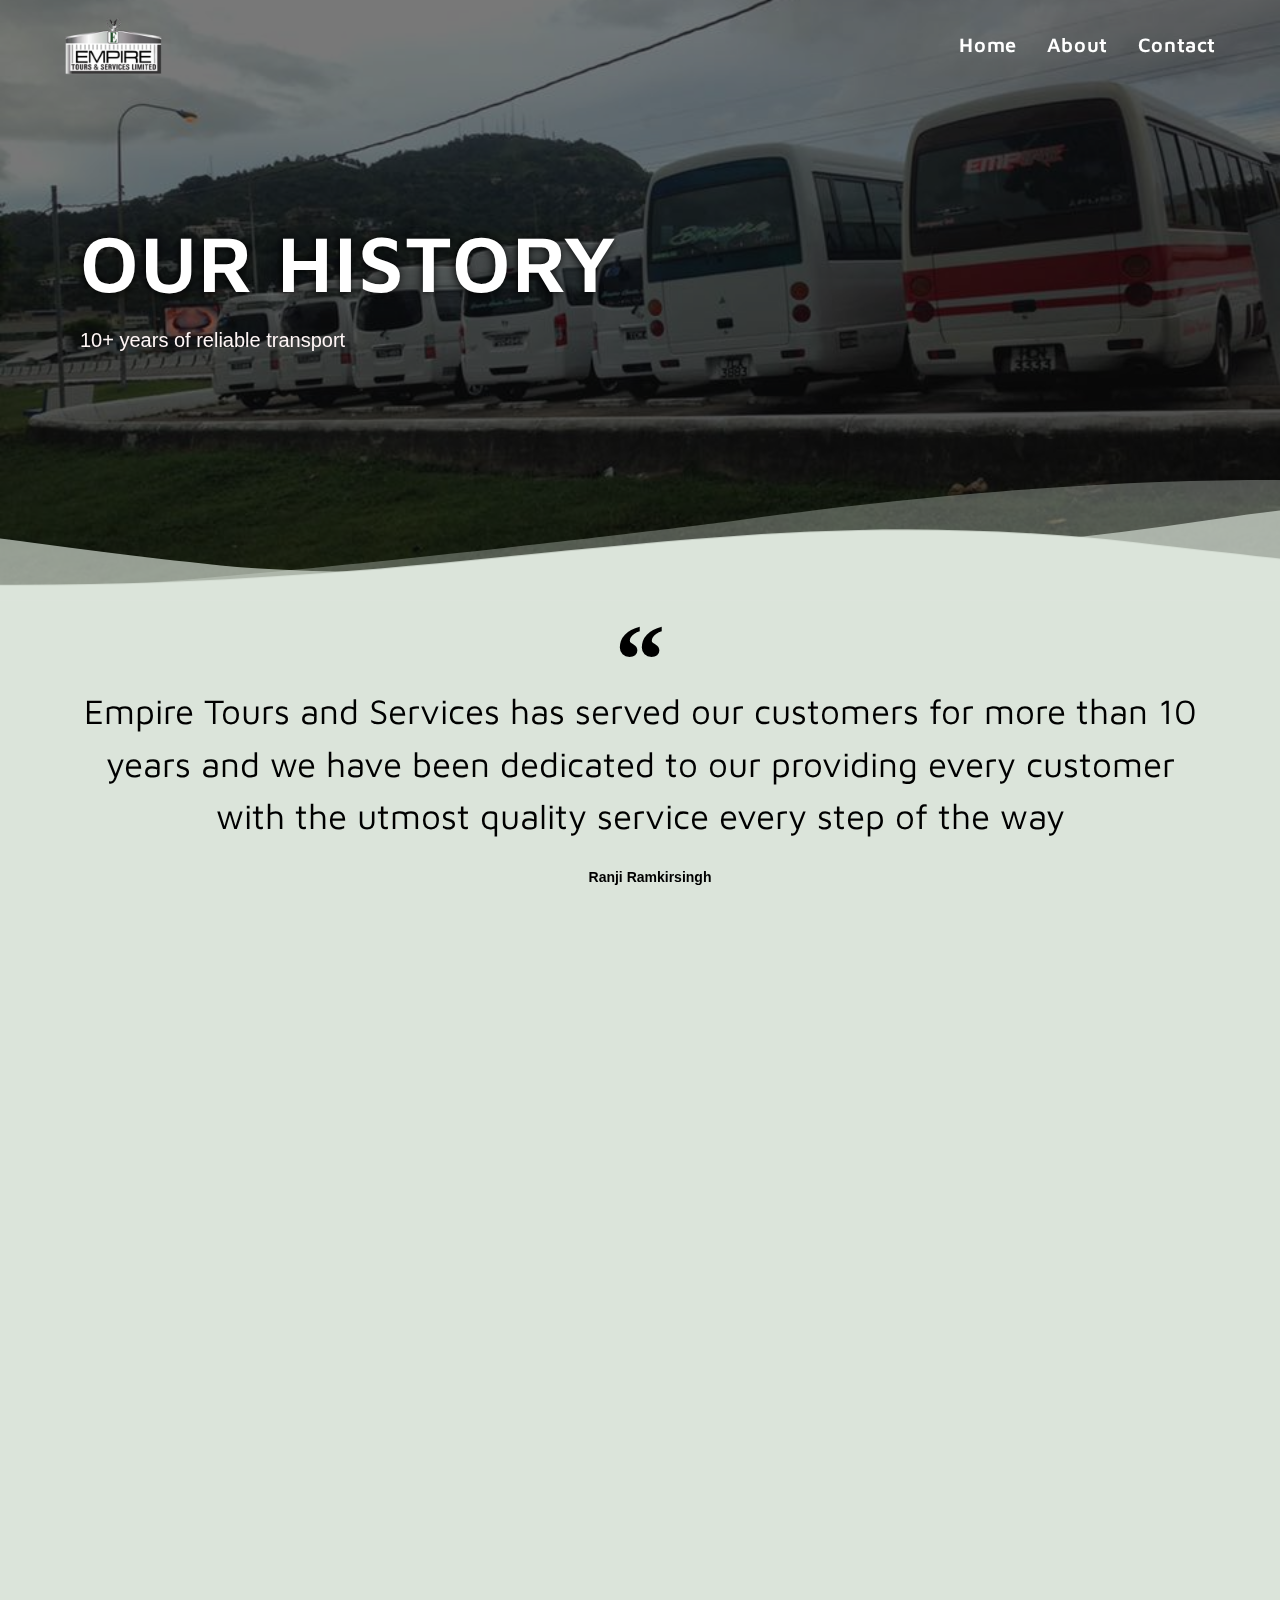
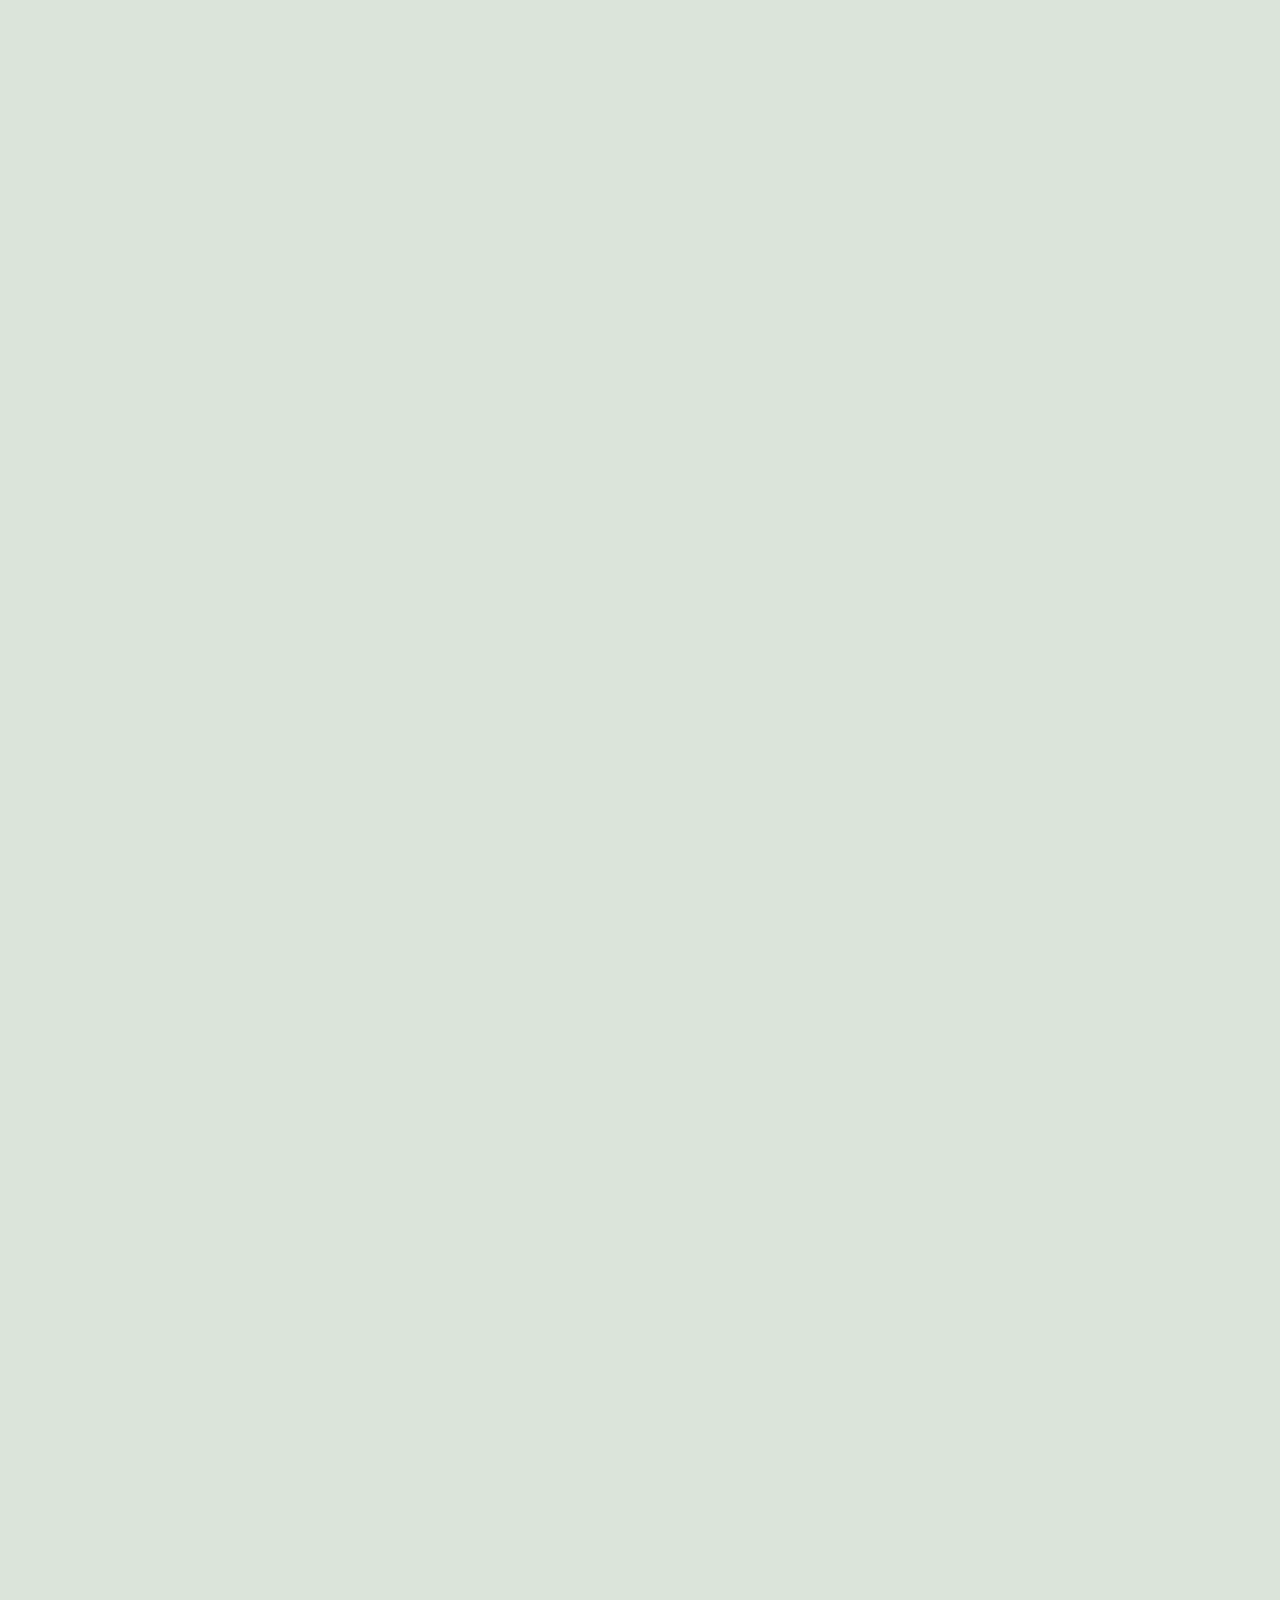
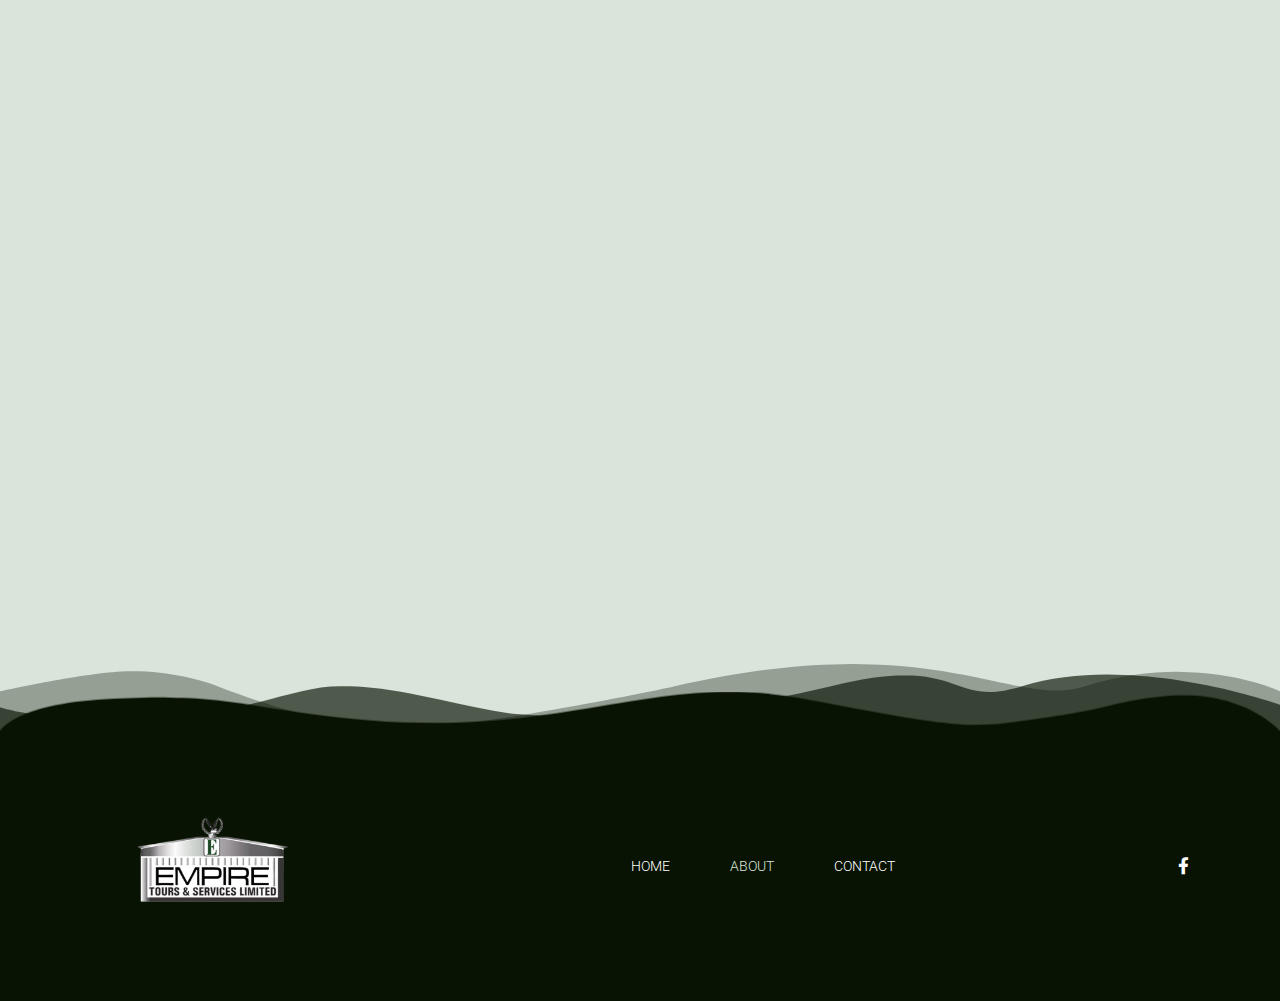
==== about.html @ 4ce079a5 "wp file upload" ====
<!DOCTYPE html> <html class="html" lang="en-US"> <head> 	<meta charset="UTF-8"> 	<link rel="profile" href="https://gmpg.org/xfn/11">  	<title>About</title> <meta name='robots' content='max-image-preview:large' /> <meta name="viewport" content="width=device-width, initial-scale=1"><link rel='dns-prefetch' href='//fonts.googleapis.com' /> <link rel='dns-prefetch' href='//s.w.org' /> <link rel="alternate" type="application/rss+xml" title=" &raquo; Feed" href="http://test.local/feed/" /> <link rel="alternate" type="application/rss+xml" title=" &raquo; Comments Feed" href="http://test.local/comments/feed/" /> <script>
window._wpemojiSettings = {"baseUrl":"https:\/\/s.w.org\/images\/core\/emoji\/13.1.0\/72x72\/","ext":".png","svgUrl":"https:\/\/s.w.org\/images\/core\/emoji\/13.1.0\/svg\/","svgExt":".svg","source":{"concatemoji":"http:\/\/test.local\/wp-includes\/js\/wp-emoji-release.min.js?ver=5.9.2"}};
/*! This file is auto-generated */
!function(e,a,t){var n,r,o,i=a.createElement("canvas"),p=i.getContext&&i.getContext("2d");function s(e,t){var a=String.fromCharCode;p.clearRect(0,0,i.width,i.height),p.fillText(a.apply(this,e),0,0);e=i.toDataURL();return p.clearRect(0,0,i.width,i.height),p.fillText(a.apply(this,t),0,0),e===i.toDataURL()}function c(e){var t=a.createElement("script");t.src=e,t.defer=t.type="text/javascript",a.getElementsByTagName("head")[0].appendChild(t)}for(o=Array("flag","emoji"),t.supports={everything:!0,everythingExceptFlag:!0},r=0;r<o.length;r++)t.supports[o[r]]=function(e){if(!p||!p.fillText)return!1;switch(p.textBaseline="top",p.font="600 32px Arial",e){case"flag":return s([127987,65039,8205,9895,65039],[127987,65039,8203,9895,65039])?!1:!s([55356,56826,55356,56819],[55356,56826,8203,55356,56819])&&!s([55356,57332,56128,56423,56128,56418,56128,56421,56128,56430,56128,56423,56128,56447],[55356,57332,8203,56128,56423,8203,56128,56418,8203,56128,56421,8203,56128,56430,8203,56128,56423,8203,56128,56447]);case"emoji":return!s([10084,65039,8205,55357,56613],[10084,65039,8203,55357,56613])}return!1}(o[r]),t.supports.everything=t.supports.everything&&t.supports[o[r]],"flag"!==o[r]&&(t.supports.everythingExceptFlag=t.supports.everythingExceptFlag&&t.supports[o[r]]);t.supports.everythingExceptFlag=t.supports.everythingExceptFlag&&!t.supports.flag,t.DOMReady=!1,t.readyCallback=function(){t.DOMReady=!0},t.supports.everything||(n=function(){t.readyCallback()},a.addEventListener?(a.addEventListener("DOMContentLoaded",n,!1),e.addEventListener("load",n,!1)):(e.attachEvent("onload",n),a.attachEvent("onreadystatechange",function(){"complete"===a.readyState&&t.readyCallback()})),(n=t.source||{}).concatemoji?c(n.concatemoji):n.wpemoji&&n.twemoji&&(c(n.twemoji),c(n.wpemoji)))}(window,document,window._wpemojiSettings);
</script> <style> img.wp-smiley, img.emoji { 	display: inline !important; 	border: none !important; 	box-shadow: none !important; 	height: 1em !important; 	width: 1em !important; 	margin: 0 0.07em !important; 	vertical-align: -0.1em !important; 	background: none !important; 	padding: 0 !important; } </style> 	<link rel='stylesheet' id='wp-block-library-css'  href='./css/dist-block-library-style.min.css' media='all' /> <style id='wp-block-library-theme-inline-css'> .wp-block-audio figcaption{color:#555;font-size:13px;text-align:center}.is-dark-theme .wp-block-audio figcaption{color:hsla(0,0%,100%,.65)}.wp-block-code>code{font-family:Menlo,Consolas,monaco,monospace;color:#1e1e1e;padding:.8em 1em;border:1px solid #ddd;border-radius:4px}.wp-block-embed figcaption{color:#555;font-size:13px;text-align:center}.is-dark-theme .wp-block-embed figcaption{color:hsla(0,0%,100%,.65)}.blocks-gallery-caption{color:#555;font-size:13px;text-align:center}.is-dark-theme .blocks-gallery-caption{color:hsla(0,0%,100%,.65)}.wp-block-image figcaption{color:#555;font-size:13px;text-align:center}.is-dark-theme .wp-block-image figcaption{color:hsla(0,0%,100%,.65)}.wp-block-pullquote{border-top:4px solid;border-bottom:4px solid;margin-bottom:1.75em;color:currentColor}.wp-block-pullquote__citation,.wp-block-pullquote cite,.wp-block-pullquote footer{color:currentColor;text-transform:uppercase;font-size:.8125em;font-style:normal}.wp-block-quote{border-left:.25em solid;margin:0 0 1.75em;padding-left:1em}.wp-block-quote cite,.wp-block-quote footer{color:currentColor;font-size:.8125em;position:relative;font-style:normal}.wp-block-quote.has-text-align-right{border-left:none;border-right:.25em solid;padding-left:0;padding-right:1em}.wp-block-quote.has-text-align-center{border:none;padding-left:0}.wp-block-quote.is-large,.wp-block-quote.is-style-large,.wp-block-quote.is-style-plain{border:none}.wp-block-search .wp-block-search__label{font-weight:700}.wp-block-group:where(.has-background){padding:1.25em 2.375em}.wp-block-separator{border:none;border-bottom:2px solid;margin-left:auto;margin-right:auto;opacity:.4}.wp-block-separator:not(.is-style-wide):not(.is-style-dots){width:100px}.wp-block-separator.has-background:not(.is-style-dots){border-bottom:none;height:1px}.wp-block-separator.has-background:not(.is-style-wide):not(.is-style-dots){height:2px}.wp-block-table thead{border-bottom:3px solid}.wp-block-table tfoot{border-top:3px solid}.wp-block-table td,.wp-block-table th{padding:.5em;border:1px solid;word-break:normal}.wp-block-table figcaption{color:#555;font-size:13px;text-align:center}.is-dark-theme .wp-block-table figcaption{color:hsla(0,0%,100%,.65)}.wp-block-video figcaption{color:#555;font-size:13px;text-align:center}.is-dark-theme .wp-block-video figcaption{color:hsla(0,0%,100%,.65)}.wp-block-template-part.has-background{padding:1.25em 2.375em;margin-top:0;margin-bottom:0} </style> <style id='global-styles-inline-css'> body{--wp--preset--color--black: #000000;--wp--preset--color--cyan-bluish-gray: #abb8c3;--wp--preset--color--white: #ffffff;--wp--preset--color--pale-pink: #f78da7;--wp--preset--color--vivid-red: #cf2e2e;--wp--preset--color--luminous-vivid-orange: #ff6900;--wp--preset--color--luminous-vivid-amber: #fcb900;--wp--preset--color--light-green-cyan: #7bdcb5;--wp--preset--color--vivid-green-cyan: #00d084;--wp--preset--color--pale-cyan-blue: #8ed1fc;--wp--preset--color--vivid-cyan-blue: #0693e3;--wp--preset--color--vivid-purple: #9b51e0;--wp--preset--gradient--vivid-cyan-blue-to-vivid-purple: linear-gradient(135deg,rgba(6,147,227,1) 0%,rgb(155,81,224) 100%);--wp--preset--gradient--light-green-cyan-to-vivid-green-cyan: linear-gradient(135deg,rgb(122,220,180) 0%,rgb(0,208,130) 100%);--wp--preset--gradient--luminous-vivid-amber-to-luminous-vivid-orange: linear-gradient(135deg,rgba(252,185,0,1) 0%,rgba(255,105,0,1) 100%);--wp--preset--gradient--luminous-vivid-orange-to-vivid-red: linear-gradient(135deg,rgba(255,105,0,1) 0%,rgb(207,46,46) 100%);--wp--preset--gradient--very-light-gray-to-cyan-bluish-gray: linear-gradient(135deg,rgb(238,238,238) 0%,rgb(169,184,195) 100%);--wp--preset--gradient--cool-to-warm-spectrum: linear-gradient(135deg,rgb(74,234,220) 0%,rgb(151,120,209) 20%,rgb(207,42,186) 40%,rgb(238,44,130) 60%,rgb(251,105,98) 80%,rgb(254,248,76) 100%);--wp--preset--gradient--blush-light-purple: linear-gradient(135deg,rgb(255,206,236) 0%,rgb(152,150,240) 100%);--wp--preset--gradient--blush-bordeaux: linear-gradient(135deg,rgb(254,205,165) 0%,rgb(254,45,45) 50%,rgb(107,0,62) 100%);--wp--preset--gradient--luminous-dusk: linear-gradient(135deg,rgb(255,203,112) 0%,rgb(199,81,192) 50%,rgb(65,88,208) 100%);--wp--preset--gradient--pale-ocean: linear-gradient(135deg,rgb(255,245,203) 0%,rgb(182,227,212) 50%,rgb(51,167,181) 100%);--wp--preset--gradient--electric-grass: linear-gradient(135deg,rgb(202,248,128) 0%,rgb(113,206,126) 100%);--wp--preset--gradient--midnight: linear-gradient(135deg,rgb(2,3,129) 0%,rgb(40,116,252) 100%);--wp--preset--duotone--dark-grayscale: url('#wp-duotone-dark-grayscale');--wp--preset--duotone--grayscale: url('#wp-duotone-grayscale');--wp--preset--duotone--purple-yellow: url('#wp-duotone-purple-yellow');--wp--preset--duotone--blue-red: url('#wp-duotone-blue-red');--wp--preset--duotone--midnight: url('#wp-duotone-midnight');--wp--preset--duotone--magenta-yellow: url('#wp-duotone-magenta-yellow');--wp--preset--duotone--purple-green: url('#wp-duotone-purple-green');--wp--preset--duotone--blue-orange: url('#wp-duotone-blue-orange');--wp--preset--font-size--small: 13px;--wp--preset--font-size--medium: 20px;--wp--preset--font-size--large: 36px;--wp--preset--font-size--x-large: 42px;}.has-black-color{color: var(--wp--preset--color--black) !important;}.has-cyan-bluish-gray-color{color: var(--wp--preset--color--cyan-bluish-gray) !important;}.has-white-color{color: var(--wp--preset--color--white) !important;}.has-pale-pink-color{color: var(--wp--preset--color--pale-pink) !important;}.has-vivid-red-color{color: var(--wp--preset--color--vivid-red) !important;}.has-luminous-vivid-orange-color{color: var(--wp--preset--color--luminous-vivid-orange) !important;}.has-luminous-vivid-amber-color{color: var(--wp--preset--color--luminous-vivid-amber) !important;}.has-light-green-cyan-color{color: var(--wp--preset--color--light-green-cyan) !important;}.has-vivid-green-cyan-color{color: var(--wp--preset--color--vivid-green-cyan) !important;}.has-pale-cyan-blue-color{color: var(--wp--preset--color--pale-cyan-blue) !important;}.has-vivid-cyan-blue-color{color: var(--wp--preset--color--vivid-cyan-blue) !important;}.has-vivid-purple-color{color: var(--wp--preset--color--vivid-purple) !important;}.has-black-background-color{background-color: var(--wp--preset--color--black) !important;}.has-cyan-bluish-gray-background-color{background-color: var(--wp--preset--color--cyan-bluish-gray) !important;}.has-white-background-color{background-color: var(--wp--preset--color--white) !important;}.has-pale-pink-background-color{background-color: var(--wp--preset--color--pale-pink) !important;}.has-vivid-red-background-color{background-color: var(--wp--preset--color--vivid-red) !important;}.has-luminous-vivid-orange-background-color{background-color: var(--wp--preset--color--luminous-vivid-orange) !important;}.has-luminous-vivid-amber-background-color{background-color: var(--wp--preset--color--luminous-vivid-amber) !important;}.has-light-green-cyan-background-color{background-color: var(--wp--preset--color--light-green-cyan) !important;}.has-vivid-green-cyan-background-color{background-color: var(--wp--preset--color--vivid-green-cyan) !important;}.has-pale-cyan-blue-background-color{background-color: var(--wp--preset--color--pale-cyan-blue) !important;}.has-vivid-cyan-blue-background-color{background-color: var(--wp--preset--color--vivid-cyan-blue) !important;}.has-vivid-purple-background-color{background-color: var(--wp--preset--color--vivid-purple) !important;}.has-black-border-color{border-color: var(--wp--preset--color--black) !important;}.has-cyan-bluish-gray-border-color{border-color: var(--wp--preset--color--cyan-bluish-gray) !important;}.has-white-border-color{border-color: var(--wp--preset--color--white) !important;}.has-pale-pink-border-color{border-color: var(--wp--preset--color--pale-pink) !important;}.has-vivid-red-border-color{border-color: var(--wp--preset--color--vivid-red) !important;}.has-luminous-vivid-orange-border-color{border-color: var(--wp--preset--color--luminous-vivid-orange) !important;}.has-luminous-vivid-amber-border-color{border-color: var(--wp--preset--color--luminous-vivid-amber) !important;}.has-light-green-cyan-border-color{border-color: var(--wp--preset--color--light-green-cyan) !important;}.has-vivid-green-cyan-border-color{border-color: var(--wp--preset--color--vivid-green-cyan) !important;}.has-pale-cyan-blue-border-color{border-color: var(--wp--preset--color--pale-cyan-blue) !important;}.has-vivid-cyan-blue-border-color{border-color: var(--wp--preset--color--vivid-cyan-blue) !important;}.has-vivid-purple-border-color{border-color: var(--wp--preset--color--vivid-purple) !important;}.has-vivid-cyan-blue-to-vivid-purple-gradient-background{background: var(--wp--preset--gradient--vivid-cyan-blue-to-vivid-purple) !important;}.has-light-green-cyan-to-vivid-green-cyan-gradient-background{background: var(--wp--preset--gradient--light-green-cyan-to-vivid-green-cyan) !important;}.has-luminous-vivid-amber-to-luminous-vivid-orange-gradient-background{background: var(--wp--preset--gradient--luminous-vivid-amber-to-luminous-vivid-orange) !important;}.has-luminous-vivid-orange-to-vivid-red-gradient-background{background: var(--wp--preset--gradient--luminous-vivid-orange-to-vivid-red) !important;}.has-very-light-gray-to-cyan-bluish-gray-gradient-background{background: var(--wp--preset--gradient--very-light-gray-to-cyan-bluish-gray) !important;}.has-cool-to-warm-spectrum-gradient-background{background: var(--wp--preset--gradient--cool-to-warm-spectrum) !important;}.has-blush-light-purple-gradient-background{background: var(--wp--preset--gradient--blush-light-purple) !important;}.has-blush-bordeaux-gradient-background{background: var(--wp--preset--gradient--blush-bordeaux) !important;}.has-luminous-dusk-gradient-background{background: var(--wp--preset--gradient--luminous-dusk) !important;}.has-pale-ocean-gradient-background{background: var(--wp--preset--gradient--pale-ocean) !important;}.has-electric-grass-gradient-background{background: var(--wp--preset--gradient--electric-grass) !important;}.has-midnight-gradient-background{background: var(--wp--preset--gradient--midnight) !important;}.has-small-font-size{font-size: var(--wp--preset--font-size--small) !important;}.has-medium-font-size{font-size: var(--wp--preset--font-size--medium) !important;}.has-large-font-size{font-size: var(--wp--preset--font-size--large) !important;}.has-x-large-font-size{font-size: var(--wp--preset--font-size--x-large) !important;} </style> <link rel='stylesheet' id='font-awesome-css'  href='./css/oceanwp-assets-fonts-fontawesome-css-all.min.css' media='all' /> <link rel='stylesheet' id='simple-line-icons-css'  href='./css/oceanwp-assets-css-third-simple-line-icons.min.css' media='all' /> <link rel='stylesheet' id='oceanwp-style-css'  href='./css/oceanwp-assets-css-style.min.css' media='all' /> <link rel='stylesheet' id='oceanwp-hamburgers-css'  href='./css/oceanwp-assets-css-third-hamburgers-hamburgers.min.css' media='all' /> <link rel='stylesheet' id='oceanwp-collapse-css'  href='./css/oceanwp-assets-css-third-hamburgers-types-collapse.css' media='all' /> <link rel='stylesheet' id='oceanwp-google-font-maven-pro-css'  href='//fonts.googleapis.com/css?family=Maven+Pro%3A100%2C200%2C300%2C400%2C500%2C600%2C700%2C800%2C900%2C100i%2C200i%2C300i%2C400i%2C500i%2C600i%2C700i%2C800i%2C900i&#038;subset=latin&#038;display=swap&#038;ver=5.9.2' media='all' /> <link rel='stylesheet' id='elementor-icons-css'  href='./css/elementor-assets-lib-eicons-css-elementor-icons.min.css' media='all' /> <link rel='stylesheet' id='elementor-animations-css'  href='./css/elementor-assets-lib-animations-animations.min.css' media='all' /> <link rel='stylesheet' id='elementor-frontend-legacy-css'  href='./css/elementor-assets-css-frontend-legacy.min.css' media='all' /> <link rel='stylesheet' id='elementor-frontend-css'  href='./css/elementor-assets-css-frontend.min.css' media='all' /> <link rel='stylesheet' id='elementor-post-9-css'  href='./css/elementor-css-post-9.css' media='all' /> <link rel='stylesheet' id='elementor-pro-css'  href='./css/elementor-pro-assets-css-frontend.min.css' media='all' /> <link rel='stylesheet' id='elementor-global-css'  href='./css/elementor-css-global.css' media='all' /> <link rel='stylesheet' id='elementor-post-67-css'  href='./css/elementor-css-post-67.css' media='all' /> <link rel='stylesheet' id='google-fonts-1-css'  href='https://fonts.googleapis.com/css?family=Roboto%3A100%2C100italic%2C200%2C200italic%2C300%2C300italic%2C400%2C400italic%2C500%2C500italic%2C600%2C600italic%2C700%2C700italic%2C800%2C800italic%2C900%2C900italic%7CRoboto+Slab%3A100%2C100italic%2C200%2C200italic%2C300%2C300italic%2C400%2C400italic%2C500%2C500italic%2C600%2C600italic%2C700%2C700italic%2C800%2C800italic%2C900%2C900italic%7CMaven+Pro%3A100%2C100italic%2C200%2C200italic%2C300%2C300italic%2C400%2C400italic%2C500%2C500italic%2C600%2C600italic%2C700%2C700italic%2C800%2C800italic%2C900%2C900italic&#038;ver=5.9.2' media='all' /> <link rel='stylesheet' id='elementor-icons-shared-0-css'  href='./css/elementor-assets-lib-font-awesome-css-fontawesome.min.css' media='all' /> <link rel='stylesheet' id='elementor-icons-fa-brands-css'  href='./css/elementor-assets-lib-font-awesome-css-brands.min.css' media='all' />         <script>
            /* <![CDATA[ */
            var rcewpp = {
                "ajax_url":"http://test.local/wp-admin/admin-ajax.php",
                "nonce": "a5339bad64",
                "home_url": "index.html",
                "settings_icon": 'http://test.local/wp-content/plugins/export-wp-page-to-static-html/admin/images/settings.png',
                "settings_hover_icon": 'http://test.local/wp-content/plugins/export-wp-page-to-static-html/admin/images/settings_hover.png'
            };
            /* ]]\> */
        </script>         <script src='./js/jquery-jquery.min.js' id='jquery-core-js'></script> <script src='./js/jquery-jquery-migrate.min.js' id='jquery-migrate-js'></script> <link rel="https://api.w.org/" href="http://test.local/wp-json/" /><link rel="alternate" type="application/json" href="http://test.local/wp-json/wp/v2/pages/67" /><link rel="EditURI" type="application/rsd+xml" title="RSD" href="http://test.local/xmlrpc.php?rsd" /> <link rel="wlwmanifest" type="application/wlwmanifest+xml" href="http://test.local/wp-includes/wlwmanifest.xml" />  <meta name="generator" content="WordPress 5.9.2" /> <link rel="canonical" href="http://test.local/about/" /> <link rel='shortlink' href='http://test.local/?p=67' /> <link rel="alternate" type="application/json+oembed" href="http://test.local/wp-json/oembed/1.0/embed?url=http%3A%2F%2Ftest.local%2Fabout%2F" /> <link rel="alternate" type="text/xml+oembed" href="http://test.local/wp-json/oembed/1.0/embed?url=http%3A%2F%2Ftest.local%2Fabout%2F&#038;format=xml" /> <!-- OceanWP CSS --> <style type="text/css"> /* Header CSS */#site-logo #site-logo-inner,.oceanwp-social-menu .social-menu-inner,#site-header.full_screen-header .menu-bar-inner,.after-header-content .after-header-content-inner{height:90px}#site-navigation-wrap .dropdown-menu >li >a,.oceanwp-mobile-menu-icon a,.mobile-menu-close,.after-header-content-inner >a{line-height:90px}#site-header.has-header-media .overlay-header-media{background-color:rgba(0,0,0,0.5)}#site-logo #site-logo-inner a img,#site-header.center-header #site-navigation-wrap .middle-site-logo a img{max-width:100px}#site-header #site-logo #site-logo-inner a img,#site-header.center-header #site-navigation-wrap .middle-site-logo a img{max-height:100px}.effect-one #site-navigation-wrap .dropdown-menu >li >a.menu-link >span:after,.effect-three #site-navigation-wrap .dropdown-menu >li >a.menu-link >span:after,.effect-five #site-navigation-wrap .dropdown-menu >li >a.menu-link >span:before,.effect-five #site-navigation-wrap .dropdown-menu >li >a.menu-link >span:after,.effect-nine #site-navigation-wrap .dropdown-menu >li >a.menu-link >span:before,.effect-nine #site-navigation-wrap .dropdown-menu >li >a.menu-link >span:after{background-color:#003d09}.effect-four #site-navigation-wrap .dropdown-menu >li >a.menu-link >span:before,.effect-four #site-navigation-wrap .dropdown-menu >li >a.menu-link >span:after,.effect-seven #site-navigation-wrap .dropdown-menu >li >a.menu-link:hover >span:after,.effect-seven #site-navigation-wrap .dropdown-menu >li.sfHover >a.menu-link >span:after{color:#003d09}.effect-seven #site-navigation-wrap .dropdown-menu >li >a.menu-link:hover >span:after,.effect-seven #site-navigation-wrap .dropdown-menu >li.sfHover >a.menu-link >span:after{text-shadow:10px 0 #003d09,-10px 0 #003d09}#site-navigation-wrap .dropdown-menu >li >a,.oceanwp-mobile-menu-icon a,#searchform-header-replace-close{color:#ffffff}#site-navigation-wrap .dropdown-menu >li >a .owp-icon use,.oceanwp-mobile-menu-icon a .owp-icon use,#searchform-header-replace-close .owp-icon use{stroke:#ffffff}#site-navigation-wrap .dropdown-menu >li >a:hover,.oceanwp-mobile-menu-icon a:hover,#searchform-header-replace-close:hover{color:#bcbcbc}#site-navigation-wrap .dropdown-menu >li >a:hover .owp-icon use,.oceanwp-mobile-menu-icon a:hover .owp-icon use,#searchform-header-replace-close:hover .owp-icon use{stroke:#bcbcbc}#site-navigation-wrap .dropdown-menu >.current-menu-item >a,#site-navigation-wrap .dropdown-menu >.current-menu-ancestor >a,#site-navigation-wrap .dropdown-menu >.current-menu-item >a:hover,#site-navigation-wrap .dropdown-menu >.current-menu-ancestor >a:hover{color:#ffffff}.mobile-menu .hamburger-inner,.mobile-menu .hamburger-inner::before,.mobile-menu .hamburger-inner::after{background-color:#ffffff}#sidr li,#sidr ul,#mobile-dropdown ul li,#mobile-dropdown ul li ul{border-color:#ffffff}/* Typography CSS */#site-navigation-wrap .dropdown-menu >li >a,#site-header.full_screen-header .fs-dropdown-menu >li >a,#site-header.top-header #site-navigation-wrap .dropdown-menu >li >a,#site-header.center-header #site-navigation-wrap .dropdown-menu >li >a,#site-header.medium-header #site-navigation-wrap .dropdown-menu >li >a,.oceanwp-mobile-menu-icon a{font-family:Maven Pro;font-weight:600;font-size:20px} </style></head>  <body class="page-template-default page page-id-67 wp-custom-logo wp-embed-responsive oceanwp-theme dropdown-mobile has-transparent-header no-header-border default-breakpoint has-sidebar content-right-sidebar page-header-disabled has-breadcrumbs elementor-default elementor-template-full-width elementor-kit-9 elementor-page elementor-page-67" itemscope="itemscope" itemtype="https://schema.org/WebPage">  	<svg xmlns="http://www.w3.org/2000/svg" viewbox="0 0 0 0" width="0" height="0" focusable="false" role="none" style="visibility: hidden; position: absolute; left: -9999px; overflow: hidden;" ><defs><filter id="wp-duotone-dark-grayscale"><fecolormatrix color-interpolation-filters="sRGB" type="matrix" values=" .299 .587 .114 0 0 .299 .587 .114 0 0 .299 .587 .114 0 0 .299 .587 .114 0 0 " /><fecomponenttransfer color-interpolation-filters="sRGB" ><fefuncr type="table" tablevalues="0 0.49803921568627" /><fefuncg type="table" tablevalues="0 0.49803921568627" /><fefuncb type="table" tablevalues="0 0.49803921568627" /><fefunca type="table" tablevalues="1 1" /></fecomponenttransfer><fecomposite in2="SourceGraphic" operator="in" /></filter></defs></svg><svg xmlns="http://www.w3.org/2000/svg" viewbox="0 0 0 0" width="0" height="0" focusable="false" role="none" style="visibility: hidden; position: absolute; left: -9999px; overflow: hidden;" ><defs><filter id="wp-duotone-grayscale"><fecolormatrix color-interpolation-filters="sRGB" type="matrix" values=" .299 .587 .114 0 0 .299 .587 .114 0 0 .299 .587 .114 0 0 .299 .587 .114 0 0 " /><fecomponenttransfer color-interpolation-filters="sRGB" ><fefuncr type="table" tablevalues="0 1" /><fefuncg type="table" tablevalues="0 1" /><fefuncb type="table" tablevalues="0 1" /><fefunca type="table" tablevalues="1 1" /></fecomponenttransfer><fecomposite in2="SourceGraphic" operator="in" /></filter></defs></svg><svg xmlns="http://www.w3.org/2000/svg" viewbox="0 0 0 0" width="0" height="0" focusable="false" role="none" style="visibility: hidden; position: absolute; left: -9999px; overflow: hidden;" ><defs><filter id="wp-duotone-purple-yellow"><fecolormatrix color-interpolation-filters="sRGB" type="matrix" values=" .299 .587 .114 0 0 .299 .587 .114 0 0 .299 .587 .114 0 0 .299 .587 .114 0 0 " /><fecomponenttransfer color-interpolation-filters="sRGB" ><fefuncr type="table" tablevalues="0.54901960784314 0.98823529411765" /><fefuncg type="table" tablevalues="0 1" /><fefuncb type="table" tablevalues="0.71764705882353 0.25490196078431" /><fefunca type="table" tablevalues="1 1" /></fecomponenttransfer><fecomposite in2="SourceGraphic" operator="in" /></filter></defs></svg><svg xmlns="http://www.w3.org/2000/svg" viewbox="0 0 0 0" width="0" height="0" focusable="false" role="none" style="visibility: hidden; position: absolute; left: -9999px; overflow: hidden;" ><defs><filter id="wp-duotone-blue-red"><fecolormatrix color-interpolation-filters="sRGB" type="matrix" values=" .299 .587 .114 0 0 .299 .587 .114 0 0 .299 .587 .114 0 0 .299 .587 .114 0 0 " /><fecomponenttransfer color-interpolation-filters="sRGB" ><fefuncr type="table" tablevalues="0 1" /><fefuncg type="table" tablevalues="0 0.27843137254902" /><fefuncb type="table" tablevalues="0.5921568627451 0.27843137254902" /><fefunca type="table" tablevalues="1 1" /></fecomponenttransfer><fecomposite in2="SourceGraphic" operator="in" /></filter></defs></svg><svg xmlns="http://www.w3.org/2000/svg" viewbox="0 0 0 0" width="0" height="0" focusable="false" role="none" style="visibility: hidden; position: absolute; left: -9999px; overflow: hidden;" ><defs><filter id="wp-duotone-midnight"><fecolormatrix color-interpolation-filters="sRGB" type="matrix" values=" .299 .587 .114 0 0 .299 .587 .114 0 0 .299 .587 .114 0 0 .299 .587 .114 0 0 " /><fecomponenttransfer color-interpolation-filters="sRGB" ><fefuncr type="table" tablevalues="0 0" /><fefuncg type="table" tablevalues="0 0.64705882352941" /><fefuncb type="table" tablevalues="0 1" /><fefunca type="table" tablevalues="1 1" /></fecomponenttransfer><fecomposite in2="SourceGraphic" operator="in" /></filter></defs></svg><svg xmlns="http://www.w3.org/2000/svg" viewbox="0 0 0 0" width="0" height="0" focusable="false" role="none" style="visibility: hidden; position: absolute; left: -9999px; overflow: hidden;" ><defs><filter id="wp-duotone-magenta-yellow"><fecolormatrix color-interpolation-filters="sRGB" type="matrix" values=" .299 .587 .114 0 0 .299 .587 .114 0 0 .299 .587 .114 0 0 .299 .587 .114 0 0 " /><fecomponenttransfer color-interpolation-filters="sRGB" ><fefuncr type="table" tablevalues="0.78039215686275 1" /><fefuncg type="table" tablevalues="0 0.94901960784314" /><fefuncb type="table" tablevalues="0.35294117647059 0.47058823529412" /><fefunca type="table" tablevalues="1 1" /></fecomponenttransfer><fecomposite in2="SourceGraphic" operator="in" /></filter></defs></svg><svg xmlns="http://www.w3.org/2000/svg" viewbox="0 0 0 0" width="0" height="0" focusable="false" role="none" style="visibility: hidden; position: absolute; left: -9999px; overflow: hidden;" ><defs><filter id="wp-duotone-purple-green"><fecolormatrix color-interpolation-filters="sRGB" type="matrix" values=" .299 .587 .114 0 0 .299 .587 .114 0 0 .299 .587 .114 0 0 .299 .587 .114 0 0 " /><fecomponenttransfer color-interpolation-filters="sRGB" ><fefuncr type="table" tablevalues="0.65098039215686 0.40392156862745" /><fefuncg type="table" tablevalues="0 1" /><fefuncb type="table" tablevalues="0.44705882352941 0.4" /><fefunca type="table" tablevalues="1 1" /></fecomponenttransfer><fecomposite in2="SourceGraphic" operator="in" /></filter></defs></svg><svg xmlns="http://www.w3.org/2000/svg" viewbox="0 0 0 0" width="0" height="0" focusable="false" role="none" style="visibility: hidden; position: absolute; left: -9999px; overflow: hidden;" ><defs><filter id="wp-duotone-blue-orange"><fecolormatrix color-interpolation-filters="sRGB" type="matrix" values=" .299 .587 .114 0 0 .299 .587 .114 0 0 .299 .587 .114 0 0 .299 .587 .114 0 0 " /><fecomponenttransfer color-interpolation-filters="sRGB" ><fefuncr type="table" tablevalues="0.098039215686275 1" /><fefuncg type="table" tablevalues="0 0.66274509803922" /><fefuncb type="table" tablevalues="0.84705882352941 0.41960784313725" /><fefunca type="table" tablevalues="1 1" /></fecomponenttransfer><fecomposite in2="SourceGraphic" operator="in" /></filter></defs></svg> 	 	<div id="outer-wrap" class="site clr">  		<a class="skip-link screen-reader-text" href="#main">Skip to content</a>  		 		<div id="wrap" class="clr">  			 				<div id="transparent-header-wrap" class="clr"> 	 <header id="site-header" class="transparent-header effect-one clr" data-height="90" itemscope="itemscope" itemtype="https://schema.org/WPHeader" role="banner">  	 					 			<div id="site-header-inner" class="clr container">  				 				  <div id="site-logo" class="clr" itemscope itemtype="https://schema.org/Brand" >  	 	<div id="site-logo-inner" class="clr">  		<a href="index.html" class="custom-logo-link" rel="home"><img width="500" height="500" src="./images/Untitled-design-2.png" class="custom-logo" alt="" srcset="./images/Untitled-design-2.png 500w, ./images/Untitled-design-2-300x300.png 300w, ./images/Untitled-design-2-150x150.png 150w" sizes="(max-width: 500px) 100vw, 500px" /></a> 	</div><!-- #site-logo-inner -->  	 	 </div><!-- #site-logo -->  			<div id="site-navigation-wrap" class="clr"> 			 			 			 			<nav id="site-navigation" class="navigation main-navigation clr" itemscope="itemscope" itemtype="https://schema.org/SiteNavigationElement" role="navigation" >  				<ul id="menu-top-main" class="main-menu dropdown-menu sf-menu"><li id="menu-item-50" class="menu-item menu-item-type-post_type menu-item-object-page menu-item-50"><a href="index.html" class="menu-link"><span class="text-wrap">Home</span></a></li><li id="menu-item-70" class="menu-item menu-item-type-post_type menu-item-object-page current-menu-item page_item page-item-67 current_page_item menu-item-70"><a href="./about.html" class="menu-link"><span class="text-wrap">About</span></a></li><li id="menu-item-95" class="menu-item menu-item-type-post_type menu-item-object-page menu-item-95"><a href="contact.html" class="menu-link"><span class="text-wrap">Contact</span></a></li></ul> 			</nav><!-- #site-navigation -->  			 			 					</div><!-- #site-navigation-wrap --> 			 		 	 				 	 	<div class="oceanwp-mobile-menu-icon clr mobile-right">  		 		 		 		<a href="#" class="mobile-menu"  aria-label="Mobile Menu"> 							<div class="hamburger hamburger--collapse" aria-expanded="false"> 					<div class="hamburger-box"> 						<div class="hamburger-inner"></div> 					</div> 				</div> 								<span class="oceanwp-text">Menu</span> 				<span class="oceanwp-close-text">Close</span> 						</a>  		 		 		 	</div><!-- #oceanwp-mobile-menu-navbar -->  	  			</div><!-- #site-header-inner -->  			 <div id="mobile-dropdown" class="clr" >  	<nav class="clr" itemscope="itemscope" itemtype="https://schema.org/SiteNavigationElement">  		<ul id="menu-top-main-1" class="menu"><li class="menu-item menu-item-type-post_type menu-item-object-page menu-item-50"><a href="index.html">Home</a></li> <li class="menu-item menu-item-type-post_type menu-item-object-page current-menu-item page_item page-item-67 current_page_item menu-item-70"><a href="./about.html" aria-current="page">About</a></li> <li class="menu-item menu-item-type-post_type menu-item-object-page menu-item-95"><a href="contact.html">Contact</a></li> </ul> 	</nav>  </div>  			 			 		 		 </header><!-- #site-header -->  	</div> 	 			 			<main id="main" class="site-main clr"  role="main">  						<div data-elementor-type="wp-page" data-elementor-id="67" class="elementor elementor-67" data-elementor-settings="[]"> 						<div class="elementor-inner"> 							<div class="elementor-section-wrap"> 							<section class="elementor-section elementor-top-section elementor-element elementor-element-f7d3da5 elementor-section-height-min-height elementor-section-boxed elementor-section-height-default elementor-section-items-middle" data-id="f7d3da5" data-element_type="section" data-settings="{&quot;background_background&quot;:&quot;classic&quot;,&quot;shape_divider_bottom&quot;:&quot;mountains&quot;}"> 							<div class="elementor-background-overlay"></div> 						<div class="elementor-shape elementor-shape-bottom" data-negative="false"> 			<svg xmlns="http://www.w3.org/2000/svg" viewbox="0 0 1000 100" preserveaspectratio="none"> 	<path class="elementor-shape-fill" opacity="0.33" d="M473,67.3c-203.9,88.3-263.1-34-320.3,0C66,119.1,0,59.7,0,59.7V0h1000v59.7 c0,0-62.1,26.1-94.9,29.3c-32.8,3.3-62.8-12.3-75.8-22.1C806,49.6,745.3,8.7,694.9,4.7S492.4,59,473,67.3z"/> 	<path class="elementor-shape-fill" opacity="0.66" d="M734,67.3c-45.5,0-77.2-23.2-129.1-39.1c-28.6-8.7-150.3-10.1-254,39.1 s-91.7-34.4-149.2,0C115.7,118.3,0,39.8,0,39.8V0h1000v36.5c0,0-28.2-18.5-92.1-18.5C810.2,18.1,775.7,67.3,734,67.3z"/> 	<path class="elementor-shape-fill" d="M766.1,28.9c-200-57.5-266,65.5-395.1,19.5C242,1.8,242,5.4,184.8,20.6C128,35.8,132.3,44.9,89.9,52.5C28.6,63.7,0,0,0,0 h1000c0,0-9.9,40.9-83.6,48.1S829.6,47,766.1,28.9z"/> </svg>		</div> 					<div class="elementor-container elementor-column-gap-default"> 							<div class="elementor-row"> 					<div class="elementor-column elementor-col-100 elementor-top-column elementor-element elementor-element-d2e7574" data-id="d2e7574" data-element_type="column"> 			<div class="elementor-column-wrap elementor-element-populated"> 							<div class="elementor-widget-wrap"> 						<div class="elementor-element elementor-element-5a26c6f elementor-invisible elementor-widget elementor-widget-heading" data-id="5a26c6f" data-element_type="widget" data-settings="{&quot;_animation&quot;:&quot;fadeInLeft&quot;}" data-widget_type="heading.default"> 				<div class="elementor-widget-container"> 			<h2 class="elementor-heading-title elementor-size-default">OUR HISTORY</h2>		</div> 				</div> 				<div class="elementor-element elementor-element-8548421 elementor-invisible elementor-widget elementor-widget-text-editor" data-id="8548421" data-element_type="widget" data-settings="{&quot;_animation&quot;:&quot;fadeInLeft&quot;}" data-widget_type="text-editor.default"> 				<div class="elementor-widget-container"> 					<div class="elementor-text-editor elementor-clearfix"><p>10+ years of reliable transport</p></div> 				</div> 				</div> 						</div> 					</div> 		</div> 								</div> 					</div> 		</section> 				<section class="elementor-section elementor-top-section elementor-element elementor-element-a5aa605 elementor-section-boxed elementor-section-height-default elementor-section-height-default" data-id="a5aa605" data-element_type="section"> 						<div class="elementor-container elementor-column-gap-default"> 							<div class="elementor-row"> 					<div class="elementor-column elementor-col-100 elementor-top-column elementor-element elementor-element-0c01994" data-id="0c01994" data-element_type="column"> 			<div class="elementor-column-wrap elementor-element-populated"> 							<div class="elementor-widget-wrap"> 						<div class="elementor-element elementor-element-463a0fc elementor-blockquote--skin-quotation elementor-blockquote--align-center elementor-blockquote--button-color-official elementor-invisible elementor-widget elementor-widget-blockquote" data-id="463a0fc" data-element_type="widget" data-settings="{&quot;_animation&quot;:&quot;fadeInDown&quot;}" data-widget_type="blockquote.default"> 				<div class="elementor-widget-container"> 					<blockquote class="elementor-blockquote"> 			<p class="elementor-blockquote__content"> 				Empire Tours and Services has served our customers for more than 10 years and we have been dedicated to our providing every customer with the utmost quality service every step of the way			</p> 							<footer> 											<cite class="elementor-blockquote__author">Ranji Ramkirsingh</cite> 														</footer> 					</blockquote> 				</div> 				</div> 						</div> 					</div> 		</div> 								</div> 					</div> 		</section> 				<section class="elementor-section elementor-top-section elementor-element elementor-element-2dc7b8d elementor-section-boxed elementor-section-height-default elementor-section-height-default elementor-invisible" data-id="2dc7b8d" data-element_type="section" data-settings="{&quot;animation&quot;:&quot;none&quot;}"> 						<div class="elementor-container elementor-column-gap-default"> 							<div class="elementor-row"> 					<div class="elementor-column elementor-col-50 elementor-top-column elementor-element elementor-element-68b0cda" data-id="68b0cda" data-element_type="column"> 			<div class="elementor-column-wrap elementor-element-populated"> 							<div class="elementor-widget-wrap"> 						<div class="elementor-element elementor-element-abd3094 elementor-invisible elementor-widget elementor-widget-heading" data-id="abd3094" data-element_type="widget" data-settings="{&quot;_animation&quot;:&quot;fadeInLeft&quot;}" data-widget_type="heading.default"> 				<div class="elementor-widget-container"> 			<h2 class="elementor-heading-title elementor-size-default">2009</h2>		</div> 				</div> 				<div class="elementor-element elementor-element-0219c1f elementor-hidden-phone elementor-invisible elementor-widget elementor-widget-text-editor" data-id="0219c1f" data-element_type="widget" data-settings="{&quot;_animation&quot;:&quot;fadeInLeft&quot;}" data-widget_type="text-editor.default"> 				<div class="elementor-widget-container"> 					<div class="elementor-text-editor elementor-clearfix"><p>With two 12 seater buses and two 24 seaters we set off on a mission to provide world class transport services</p><p>In the same year we provided a total of 14 drivers and 15 on call emergency vehicles and drivers in the <i>Fifth Summit of the Americas and Common Wealth Heads Government Meeting.</i></p></div> 				</div> 				</div> 				<div class="elementor-element elementor-element-911aa94 elementor-hidden-desktop elementor-hidden-tablet elementor-invisible elementor-widget elementor-widget-text-editor" data-id="911aa94" data-element_type="widget" data-settings="{&quot;_animation&quot;:&quot;fadeInLeft&quot;}" data-widget_type="text-editor.default"> 				<div class="elementor-widget-container"> 					<div class="elementor-text-editor elementor-clearfix"><p>With two 12 seater buses and two 24 seaters we set off on a mission to provide world class transport services</p></div> 				</div> 				</div> 						</div> 					</div> 		</div> 				<div class="elementor-column elementor-col-50 elementor-top-column elementor-element elementor-element-632e164" data-id="632e164" data-element_type="column"> 			<div class="elementor-column-wrap elementor-element-populated"> 							<div class="elementor-widget-wrap"> 						<div class="elementor-element elementor-element-19240be elementor-invisible elementor-widget elementor-widget-image" data-id="19240be" data-element_type="widget" data-settings="{&quot;_animation&quot;:&quot;fadeInRight&quot;,&quot;_animation_delay&quot;:500}" data-widget_type="image.default"> 				<div class="elementor-widget-container"> 					<div class="elementor-image"> 										<img width="960" height="540" src="./images/Empire.jpg" class="attachment-large size-large" alt="" loading="lazy" srcset="./images/Empire.jpg 960w, ./images/Empire-300x169.jpg 300w, ./images/Empire-768x432.jpg 768w" sizes="(max-width: 960px) 100vw, 960px" />											</div> 				</div> 				</div> 						</div> 					</div> 		</div> 								</div> 					</div> 		</section> 				<section class="elementor-section elementor-top-section elementor-element elementor-element-88eeda8 elementor-section-boxed elementor-section-height-default elementor-section-height-default" data-id="88eeda8" data-element_type="section"> 						<div class="elementor-container elementor-column-gap-default"> 							<div class="elementor-row"> 					<div class="elementor-column elementor-col-50 elementor-top-column elementor-element elementor-element-6d10709" data-id="6d10709" data-element_type="column"> 			<div class="elementor-column-wrap elementor-element-populated"> 							<div class="elementor-widget-wrap"> 						<div class="elementor-element elementor-element-5f723a8 elementor-invisible elementor-widget elementor-widget-image" data-id="5f723a8" data-element_type="widget" data-settings="{&quot;_animation&quot;:&quot;fadeInLeft&quot;}" data-widget_type="image.default"> 				<div class="elementor-widget-container"> 					<div class="elementor-image"> 										<img width="1024" height="538" src="./images/UTT-1024x538.jpg" class="attachment-large size-large" alt="" loading="lazy" srcset="./images/UTT-1024x538.jpg 1024w, ./images/UTT-300x158.jpg 300w, ./images/UTT-768x403.jpg 768w, ./images/UTT.jpg 1200w" sizes="(max-width: 1024px) 100vw, 1024px" />											</div> 				</div> 				</div> 						</div> 					</div> 		</div> 				<div class="elementor-column elementor-col-50 elementor-top-column elementor-element elementor-element-06a4bbc" data-id="06a4bbc" data-element_type="column"> 			<div class="elementor-column-wrap elementor-element-populated"> 							<div class="elementor-widget-wrap"> 						<div class="elementor-element elementor-element-5f14186 elementor-invisible elementor-widget elementor-widget-heading" data-id="5f14186" data-element_type="widget" data-settings="{&quot;_animation&quot;:&quot;fadeInRight&quot;}" data-widget_type="heading.default"> 				<div class="elementor-widget-container"> 			<h2 class="elementor-heading-title elementor-size-default">2010</h2>		</div> 				</div> 				<div class="elementor-element elementor-element-bbc91cc elementor-hidden-phone elementor-invisible elementor-widget elementor-widget-text-editor" data-id="bbc91cc" data-element_type="widget" data-settings="{&quot;_animation&quot;:&quot;fadeInRight&quot;}" data-widget_type="text-editor.default"> 				<div class="elementor-widget-container"> 					<div class="elementor-text-editor elementor-clearfix"><p>We provided 4 drivers with 14 seater vehicles for daily shuttle services to and from UTT campuses.</p> <p>We also provided transport for the UTT Inter Campus Football and Netball games as well as transportation for scholarship students from Scott St. San Fernando to their respective campus</p></div> 				</div> 				</div> 				<div class="elementor-element elementor-element-483c27e elementor-hidden-desktop elementor-hidden-tablet elementor-invisible elementor-widget elementor-widget-text-editor" data-id="483c27e" data-element_type="widget" data-settings="{&quot;_animation&quot;:&quot;fadeInRight&quot;}" data-widget_type="text-editor.default"> 				<div class="elementor-widget-container"> 					<div class="elementor-text-editor elementor-clearfix"><p>We provided 4 drivers with 14 seater vehicles for daily shuttle services to and from UTT campuses.</p></div> 				</div> 				</div> 						</div> 					</div> 		</div> 								</div> 					</div> 		</section> 				<section class="elementor-section elementor-top-section elementor-element elementor-element-8aa491a elementor-section-boxed elementor-section-height-default elementor-section-height-default" data-id="8aa491a" data-element_type="section"> 						<div class="elementor-container elementor-column-gap-default"> 							<div class="elementor-row"> 					<div class="elementor-column elementor-col-50 elementor-top-column elementor-element elementor-element-f430c44" data-id="f430c44" data-element_type="column"> 			<div class="elementor-column-wrap elementor-element-populated"> 							<div class="elementor-widget-wrap"> 						<div class="elementor-element elementor-element-0565363 elementor-invisible elementor-widget elementor-widget-heading" data-id="0565363" data-element_type="widget" data-settings="{&quot;_animation&quot;:&quot;fadeInLeft&quot;}" data-widget_type="heading.default"> 				<div class="elementor-widget-container"> 			<h2 class="elementor-heading-title elementor-size-default">2011</h2>		</div> 				</div> 				<div class="elementor-element elementor-element-78451bb elementor-hidden-phone elementor-invisible elementor-widget elementor-widget-text-editor" data-id="78451bb" data-element_type="widget" data-settings="{&quot;_animation&quot;:&quot;fadeInLeft&quot;}" data-widget_type="text-editor.default"> 				<div class="elementor-widget-container"> 					<div class="elementor-text-editor elementor-clearfix"><p>We provided daily shuttle services from Chaguanas to Atlantic-LNG.</p><p><span style="font-size: 20px; color: var( --e-global-color-primary ); background-color: var( --e-global-color-secondary );">Two 25 seater and&nbsp;</span><span style="font-family: Tahoma, sans-serif; font-size: 20px; font-style: normal; font-variant-ligatures: normal; font-variant-caps: normal; font-weight: 400; color: var( --e-global-color-primary ); background-color: var( --e-global-color-secondary );">two 12 seater vehicles</span><span style="font-size: 20px; color: var( --e-global-color-primary ); background-color: var( --e-global-color-secondary );">&nbsp;vehicles were supplied for internal shuttles for both 12 hours and 24 hours.</span></p></div> 				</div> 				</div> 				<div class="elementor-element elementor-element-f67adf0 elementor-hidden-desktop elementor-hidden-tablet elementor-invisible elementor-widget elementor-widget-text-editor" data-id="f67adf0" data-element_type="widget" data-settings="{&quot;_animation&quot;:&quot;fadeInLeft&quot;}" data-widget_type="text-editor.default"> 				<div class="elementor-widget-container"> 					<div class="elementor-text-editor elementor-clearfix"><p>We provided daily shuttle services from Chaguanas to Atlantic-LNG.</p></div> 				</div> 				</div> 						</div> 					</div> 		</div> 				<div class="elementor-column elementor-col-50 elementor-top-column elementor-element elementor-element-e9faef2" data-id="e9faef2" data-element_type="column"> 			<div class="elementor-column-wrap elementor-element-populated"> 							<div class="elementor-widget-wrap"> 						<div class="elementor-element elementor-element-1e3f2cb elementor-invisible elementor-widget elementor-widget-image" data-id="1e3f2cb" data-element_type="widget" data-settings="{&quot;_animation&quot;:&quot;fadeInRight&quot;,&quot;_animation_delay&quot;:500}" data-widget_type="image.default"> 				<div class="elementor-widget-container"> 					<div class="elementor-image"> 										<img width="339" height="272" src="./images/empire-atlantic.jpg" class="attachment-full size-full" alt="" loading="lazy" srcset="./images/empire-atlantic.jpg 339w, ./images/empire-atlantic-300x241.jpg 300w" sizes="(max-width: 339px) 100vw, 339px" />											</div> 				</div> 				</div> 						</div> 					</div> 		</div> 								</div> 					</div> 		</section> 				<section class="elementor-section elementor-top-section elementor-element elementor-element-a6cb59d elementor-section-boxed elementor-section-height-default elementor-section-height-default" data-id="a6cb59d" data-element_type="section"> 						<div class="elementor-container elementor-column-gap-default"> 							<div class="elementor-row"> 					<div class="elementor-column elementor-col-50 elementor-top-column elementor-element elementor-element-779c643" data-id="779c643" data-element_type="column"> 			<div class="elementor-column-wrap elementor-element-populated"> 							<div class="elementor-widget-wrap"> 						<div class="elementor-element elementor-element-f1a6684 elementor-invisible elementor-widget elementor-widget-image" data-id="f1a6684" data-element_type="widget" data-settings="{&quot;_animation&quot;:&quot;fadeInLeft&quot;}" data-widget_type="image.default"> 				<div class="elementor-widget-container"> 					<div class="elementor-image"> 										<img width="960" height="540" src="./images/shaw-pipe.jpg" class="attachment-large size-large" alt="" loading="lazy" srcset="./images/shaw-pipe.jpg 960w, ./images/shaw-pipe-300x169.jpg 300w, ./images/shaw-pipe-768x432.jpg 768w" sizes="(max-width: 960px) 100vw, 960px" />											</div> 				</div> 				</div> 						</div> 					</div> 		</div> 				<div class="elementor-column elementor-col-50 elementor-top-column elementor-element elementor-element-530831a" data-id="530831a" data-element_type="column"> 			<div class="elementor-column-wrap elementor-element-populated"> 							<div class="elementor-widget-wrap"> 						<div class="elementor-element elementor-element-129e276 elementor-invisible elementor-widget elementor-widget-heading" data-id="129e276" data-element_type="widget" data-settings="{&quot;_animation&quot;:&quot;fadeInRight&quot;}" data-widget_type="heading.default"> 				<div class="elementor-widget-container"> 			<h2 class="elementor-heading-title elementor-size-default">2012</h2>		</div> 				</div> 				<div class="elementor-element elementor-element-1eb3e2b elementor-hidden-phone elementor-invisible elementor-widget elementor-widget-text-editor" data-id="1eb3e2b" data-element_type="widget" data-settings="{&quot;_animation&quot;:&quot;fadeInRight&quot;}" data-widget_type="text-editor.default"> 				<div class="elementor-widget-container"> 					<div class="elementor-text-editor elementor-clearfix"><p>We provided services such as<span style="font-size: 20px; color: var( --e-global-color-accent ); background-color: var( --e-global-color-secondary );"> collection and drop off services for Expats to and from Piarco International Airport as well as transportation to medical facilities, job sites and hotels  for </span><span style="background-color: var( --e-global-color-secondary ); color: var( --e-global-color-accent ); font-size: 20px;">Shaw Pipe Protection ( A SHAWCOR COMPANY) and AmerTrin Marine and Logistic Services LTD.</span></p></div> 				</div> 				</div> 				<div class="elementor-element elementor-element-1d133a6 elementor-hidden-desktop elementor-hidden-tablet elementor-invisible elementor-widget elementor-widget-text-editor" data-id="1d133a6" data-element_type="widget" data-settings="{&quot;_animation&quot;:&quot;fadeInRight&quot;}" data-widget_type="text-editor.default"> 				<div class="elementor-widget-container"> 					<div class="elementor-text-editor elementor-clearfix"><p>We provided transport services <span style="font-size: 20px; color: var( --e-global-color-accent ); background-color: var( --e-global-color-secondary );"> for </span><span style="background-color: var( --e-global-color-secondary ); color: var( --e-global-color-accent ); font-size: 20px;">Shaw Pipe Protection ( A SHAWCOR COMPANY) and AmerTrin Marine and Logistic Services LTD.</span></p></div> 				</div> 				</div> 						</div> 					</div> 		</div> 								</div> 					</div> 		</section> 				<section class="elementor-section elementor-top-section elementor-element elementor-element-993a845 elementor-section-boxed elementor-section-height-default elementor-section-height-default" data-id="993a845" data-element_type="section" data-settings="{&quot;shape_divider_bottom&quot;:&quot;mountains&quot;}"> 					<div class="elementor-shape elementor-shape-bottom" data-negative="false"> 			<svg xmlns="http://www.w3.org/2000/svg" viewbox="0 0 1000 100" preserveaspectratio="none"> 	<path class="elementor-shape-fill" opacity="0.33" d="M473,67.3c-203.9,88.3-263.1-34-320.3,0C66,119.1,0,59.7,0,59.7V0h1000v59.7 c0,0-62.1,26.1-94.9,29.3c-32.8,3.3-62.8-12.3-75.8-22.1C806,49.6,745.3,8.7,694.9,4.7S492.4,59,473,67.3z"/> 	<path class="elementor-shape-fill" opacity="0.66" d="M734,67.3c-45.5,0-77.2-23.2-129.1-39.1c-28.6-8.7-150.3-10.1-254,39.1 s-91.7-34.4-149.2,0C115.7,118.3,0,39.8,0,39.8V0h1000v36.5c0,0-28.2-18.5-92.1-18.5C810.2,18.1,775.7,67.3,734,67.3z"/> 	<path class="elementor-shape-fill" d="M766.1,28.9c-200-57.5-266,65.5-395.1,19.5C242,1.8,242,5.4,184.8,20.6C128,35.8,132.3,44.9,89.9,52.5C28.6,63.7,0,0,0,0 h1000c0,0-9.9,40.9-83.6,48.1S829.6,47,766.1,28.9z"/> </svg>		</div> 					<div class="elementor-container elementor-column-gap-default"> 							<div class="elementor-row"> 					<div class="elementor-column elementor-col-50 elementor-top-column elementor-element elementor-element-3ea1f9a" data-id="3ea1f9a" data-element_type="column"> 			<div class="elementor-column-wrap elementor-element-populated"> 							<div class="elementor-widget-wrap"> 						<div class="elementor-element elementor-element-f0b56aa elementor-invisible elementor-widget elementor-widget-heading" data-id="f0b56aa" data-element_type="widget" data-settings="{&quot;_animation&quot;:&quot;fadeInLeft&quot;}" data-widget_type="heading.default"> 				<div class="elementor-widget-container"> 			<h2 class="elementor-heading-title elementor-size-default">2014 - Present</h2>		</div> 				</div> 				<div class="elementor-element elementor-element-c6783a1 elementor-hidden-phone elementor-invisible elementor-widget elementor-widget-text-editor" data-id="c6783a1" data-element_type="widget" data-settings="{&quot;_animation&quot;:&quot;fadeInLeft&quot;}" data-widget_type="text-editor.default"> 				<div class="elementor-widget-container"> 					<div class="elementor-text-editor elementor-clearfix"><p>We continue to provide daily AM/PM shuttle services for Stork Technical Services from Galeoata, Point Lisas, New Grant to Atlantic-LNG Point Fortin.</p><p>We also provide Transportation Services for GAC Energy and Marine Services LTD.</p></div> 				</div> 				</div> 				<div class="elementor-element elementor-element-8b6303e elementor-hidden-desktop elementor-hidden-tablet elementor-invisible elementor-widget elementor-widget-text-editor" data-id="8b6303e" data-element_type="widget" data-settings="{&quot;_animation&quot;:&quot;fadeInLeft&quot;}" data-widget_type="text-editor.default"> 				<div class="elementor-widget-container"> 					<div class="elementor-text-editor elementor-clearfix"><p>We continue to provide daily AM/PM shuttle services for Stork Technical Services&nbsp;<span style="font-size: 20px; color: var( --e-global-color-primary ); background-color: var( --e-global-color-secondary );">and&nbsp;</span><span style="background-color: var( --e-global-color-secondary ); color: var( --e-global-color-primary ); font-size: 20px;">GAC Energy and Marine Services LTD.</span></p></div> 				</div> 				</div> 						</div> 					</div> 		</div> 				<div class="elementor-column elementor-col-50 elementor-top-column elementor-element elementor-element-0fb8fc7" data-id="0fb8fc7" data-element_type="column"> 			<div class="elementor-column-wrap elementor-element-populated"> 							<div class="elementor-widget-wrap"> 						<div class="elementor-element elementor-element-a24024d elementor-invisible elementor-widget elementor-widget-image" data-id="a24024d" data-element_type="widget" data-settings="{&quot;_animation&quot;:&quot;fadeInRight&quot;,&quot;_animation_delay&quot;:500}" data-widget_type="image.default"> 				<div class="elementor-widget-container"> 					<div class="elementor-image"> 										<img width="960" height="720" src="./images/18194026_1365558623494103_6992891157660072671_n.jpg" class="attachment-full size-full" alt="" loading="lazy" srcset="./images/18194026_1365558623494103_6992891157660072671_n.jpg 960w, ./images/18194026_1365558623494103_6992891157660072671_n-300x225.jpg 300w, ./images/18194026_1365558623494103_6992891157660072671_n-768x576.jpg 768w" sizes="(max-width: 960px) 100vw, 960px" />											</div> 				</div> 				</div> 						</div> 					</div> 		</div> 								</div> 					</div> 		</section> 				<footer class="elementor-section elementor-top-section elementor-element elementor-element-1b23d306 elementor-section-content-middle elementor-section-boxed elementor-section-height-default elementor-section-height-default" data-id="1b23d306" data-element_type="section" data-settings="{&quot;background_background&quot;:&quot;classic&quot;}"> 						<div class="elementor-container elementor-column-gap-default"> 							<div class="elementor-row"> 					<div class="elementor-column elementor-col-25 elementor-top-column elementor-element elementor-element-b26ce27" data-id="b26ce27" data-element_type="column"> 			<div class="elementor-column-wrap elementor-element-populated"> 							<div class="elementor-widget-wrap"> 						<div class="elementor-element elementor-element-55ee3884 elementor-widget elementor-widget-theme-site-logo elementor-widget-image" data-id="55ee3884" data-element_type="widget" data-widget_type="theme-site-logo.default"> 				<div class="elementor-widget-container"> 					<div class="elementor-image"> 											<a href="index.html"> 							<img width="500" height="500" src="./images/Untitled-design-2.png" class="attachment-full size-full" alt="" loading="lazy" srcset="./images/Untitled-design-2.png 500w, ./images/Untitled-design-2-300x300.png 300w, ./images/Untitled-design-2-150x150.png 150w" sizes="(max-width: 500px) 100vw, 500px" />								</a> 											</div> 				</div> 				</div> 						</div> 					</div> 		</div> 				<div class="elementor-column elementor-col-50 elementor-top-column elementor-element elementor-element-119ff23e" data-id="119ff23e" data-element_type="column"> 			<div class="elementor-column-wrap elementor-element-populated"> 							<div class="elementor-widget-wrap"> 						<div class="elementor-element elementor-element-6da6327d elementor-nav-menu__align-right elementor-nav-menu--stretch elementor-nav-menu--indicator-classic elementor-nav-menu--dropdown-tablet elementor-nav-menu__text-align-aside elementor-nav-menu--toggle elementor-nav-menu--burger elementor-widget elementor-widget-nav-menu" data-id="6da6327d" data-element_type="widget" data-settings="{&quot;full_width&quot;:&quot;stretch&quot;,&quot;layout&quot;:&quot;horizontal&quot;,&quot;toggle&quot;:&quot;burger&quot;}" data-widget_type="nav-menu.default"> 				<div class="elementor-widget-container"> 						<nav role="navigation" class="elementor-nav-menu--main elementor-nav-menu__container elementor-nav-menu--layout-horizontal e--pointer-none"><ul id="menu-1-6da6327d" class="elementor-nav-menu"><li class="menu-item menu-item-type-post_type menu-item-object-page menu-item-50"><a href="index.html" class="elementor-item">Home</a></li> <li class="menu-item menu-item-type-post_type menu-item-object-page current-menu-item page_item page-item-67 current_page_item menu-item-70"><a href="./about.html" aria-current="page" class="elementor-item elementor-item-active">About</a></li> <li class="menu-item menu-item-type-post_type menu-item-object-page menu-item-95"><a href="contact.html" class="elementor-item">Contact</a></li> </ul></nav> 					<div class="elementor-menu-toggle" role="button" tabindex="0" aria-label="Menu Toggle" aria-expanded="false"> 			<i class="eicon-menu-bar" aria-hidden="true"></i> 			<span class="elementor-screen-only">Menu</span> 		</div> 			<nav class="elementor-nav-menu--dropdown elementor-nav-menu__container" role="navigation" aria-hidden="true"><ul id="menu-2-6da6327d" class="elementor-nav-menu"><li class="menu-item menu-item-type-post_type menu-item-object-page menu-item-50"><a href="index.html" class="elementor-item">Home</a></li> <li class="menu-item menu-item-type-post_type menu-item-object-page current-menu-item page_item page-item-67 current_page_item menu-item-70"><a href="./about.html" aria-current="page" class="elementor-item elementor-item-active">About</a></li> <li class="menu-item menu-item-type-post_type menu-item-object-page menu-item-95"><a href="contact.html" class="elementor-item">Contact</a></li> </ul></nav> 				</div> 				</div> 						</div> 					</div> 		</div> 				<div class="elementor-column elementor-col-25 elementor-top-column elementor-element elementor-element-31122b7b" data-id="31122b7b" data-element_type="column"> 			<div class="elementor-column-wrap elementor-element-populated"> 							<div class="elementor-widget-wrap"> 						<div class="elementor-element elementor-element-22b51f1c elementor-shape-rounded elementor-grid-0 elementor-widget elementor-widget-social-icons" data-id="22b51f1c" data-element_type="widget" data-widget_type="social-icons.default"> 				<div class="elementor-widget-container"> 					<div class="elementor-social-icons-wrapper elementor-grid"> 							<div class="elementor-grid-item"> 					<a class="elementor-icon elementor-social-icon elementor-social-icon-facebook-f elementor-repeater-item-63915be" href="https://www.facebook.com/EmpireToursLTD/" target="_blank"> 						<span class="elementor-screen-only">Facebook-f</span> 						<i class="fab fa-facebook-f"></i>					</a> 				</div> 					</div> 				</div> 				</div> 						</div> 					</div> 		</div> 								</div> 					</div> 		</footer> 						</div> 						</div> 					</div> 		 	</main><!-- #main -->  	 	 	 		 	 	 </div><!-- #wrap -->   </div><!-- #outer-wrap -->    <a aria-label="Scroll to the top of the page" href="#" id="scroll-top" class="scroll-top-right"><i class="fa fa-angle-up" aria-hidden="true" role="img"></i></a>     <script src='./js/lli-imagesloaded.min.js' id='imagesloaded-js'></script> <script id='oceanwp-main-js-extra'>
var oceanwpLocalize = {"nonce":"a43fd06df9","isRTL":"","menuSearchStyle":"disabled","mobileMenuSearchStyle":"disabled","sidrSource":null,"sidrDisplace":"1","sidrSide":"left","sidrDropdownTarget":"link","verticalHeaderTarget":"link","customSelects":".woocommerce-ordering .orderby, #dropdown_product_cat, .widget_categories select, .widget_archive select, .single-product .variations_form .variations select"};
</script> <script src='./js/oceanwp-assets-js-theme.min.js' id='oceanwp-main-js'></script> <script src='./js/oceanwp-assets-js-drop-down-mobile-menu.min.js' id='oceanwp-drop-down-mobile-menu-js'></script> <script src='./js/oceanwp-assets-js-vendors-magnific-popup.min.js' id='ow-magnific-popup-js'></script> <script src='./js/oceanwp-assets-js-ow-lightbox.min.js' id='oceanwp-lightbox-js'></script> <script src='./js/oceanwp-assets-js-vendors-flickity.pkgd.min.js' id='ow-flickity-js'></script> <script src='./js/oceanwp-assets-js-ow-slider.min.js' id='oceanwp-slider-js'></script> <script src='./js/oceanwp-assets-js-scroll-effect.min.js' id='oceanwp-scroll-effect-js'></script> <script src='./js/oceanwp-assets-js-scroll-top.min.js' id='oceanwp-scroll-top-js'></script> <script src='./js/oceanwp-assets-js-select.min.js' id='oceanwp-select-js'></script> <!--[if lt IE 9]> <script src='http://test.local/wp-content/themes/oceanwp/assets/js/third/html5.min.js?ver=3.1.4' id='html5shiv-js'></script> <![endif]--> <script src='./js/elementor-pro-assets-lib-smartmenus-jquery.smartmenus.min.js' id='smartmenus-js'></script> <script src='./js/elementor-assets-js-frontend-modules.min.js' id='elementor-frontend-modules-js'></script> <script src='./js/elementor-pro-assets-lib-sticky-jquery.sticky.min.js' id='elementor-sticky-js'></script> <script id='elementor-pro-frontend-js-before'>
var ElementorProFrontendConfig = {"ajaxurl":"http:\/\/test.local\/wp-admin\/admin-ajax.php","nonce":"328eb9d21f","i18n":{"toc_no_headings_found":"No headings were found on this page."},"shareButtonsNetworks":{"facebook":{"title":"Facebook","has_counter":true},"twitter":{"title":"Twitter"},"google":{"title":"Google+","has_counter":true},"linkedin":{"title":"LinkedIn","has_counter":true},"pinterest":{"title":"Pinterest","has_counter":true},"reddit":{"title":"Reddit","has_counter":true},"vk":{"title":"VK","has_counter":true},"odnoklassniki":{"title":"OK","has_counter":true},"tumblr":{"title":"Tumblr"},"delicious":{"title":"Delicious"},"digg":{"title":"Digg"},"skype":{"title":"Skype"},"stumbleupon":{"title":"StumbleUpon","has_counter":true},"mix":{"title":"Mix"},"telegram":{"title":"Telegram"},"pocket":{"title":"Pocket","has_counter":true},"xing":{"title":"XING","has_counter":true},"whatsapp":{"title":"WhatsApp"},"email":{"title":"Email"},"print":{"title":"Print"},"weixin":{"title":"WeChat"},"weibo":{"title":"Weibo"}},"facebook_sdk":{"lang":"en_US","app_id":""},"lottie":{"defaultAnimationUrl":"http:\/\/test.local\/wp-content\/plugins\/elementor-pro\/modules\/lottie\/assets\/animations\/default.json"}};
</script> <script src='./js/elementor-pro-assets-js-frontend.min.js' id='elementor-pro-frontend-js'></script> <script src='./js/jquery-ui-core.min.js' id='jquery-ui-core-js'></script> <script src='./js/elementor-assets-lib-dialog-dialog.min.js' id='elementor-dialog-js'></script> <script src='./js/elementor-assets-lib-waypoints-waypoints.min.js' id='elementor-waypoints-js'></script> <script src='./js/elementor-assets-lib-swiper-swiper.min.js' id='swiper-js'></script> <script src='./js/elementor-assets-lib-share-link-share-link.min.js' id='share-link-js'></script> <script id='elementor-frontend-js-before'>
var elementorFrontendConfig = {"environmentMode":{"edit":false,"wpPreview":false},"i18n":{"shareOnFacebook":"Share on Facebook","shareOnTwitter":"Share on Twitter","pinIt":"Pin it","download":"Download","downloadImage":"Download image","fullscreen":"Fullscreen","zoom":"Zoom","share":"Share","playVideo":"Play Video","previous":"Previous","next":"Next","close":"Close"},"is_rtl":false,"breakpoints":{"xs":0,"sm":480,"md":768,"lg":1025,"xl":1440,"xxl":1600},"version":"3.0.12","is_static":false,"legacyMode":{"elementWrappers":true},"urls":{"assets":"http:\/\/test.local\/wp-content\/plugins\/elementor\/assets\/"},"settings":{"page":[],"editorPreferences":[]},"kit":{"body_background_background":"classic","global_image_lightbox":"yes","lightbox_enable_counter":"yes","lightbox_enable_fullscreen":"yes","lightbox_enable_zoom":"yes","lightbox_enable_share":"yes","lightbox_title_src":"title","lightbox_description_src":"description"},"post":{"id":67,"title":"About","excerpt":"","featuredImage":false}};
</script> <script src='./js/elementor-assets-js-frontend.min.js' id='elementor-frontend-js'></script> </body> </html>
---- css/dist-block-library-style.min.css ----
@charset "UTF-8";.wp-block-archives-dropdown label{display:block}.wp-block-audio{margin:0 0 1em}.wp-block-audio figcaption{margin-top:.5em;margin-bottom:1em}.wp-block-audio audio{width:100%;min-width:300px}.wp-block-button__link{color:#fff;background-color:#32373c;border-radius:9999px;box-shadow:none;cursor:pointer;display:inline-block;font-size:1.125em;padding:calc(.667em + 2px) calc(1.333em + 2px);text-align:center;text-decoration:none;word-break:break-word;box-sizing:border-box}.wp-block-button__link:active,.wp-block-button__link:focus,.wp-block-button__link:hover,.wp-block-button__link:visited{color:#fff}.wp-block-button__link.aligncenter{text-align:center}.wp-block-button__link.alignright{text-align:right}.wp-block-buttons>.wp-block-button.has-custom-width{max-width:none}.wp-block-buttons>.wp-block-button.has-custom-width .wp-block-button__link{width:100%}.wp-block-buttons>.wp-block-button.has-custom-font-size .wp-block-button__link{font-size:inherit}.wp-block-buttons>.wp-block-button.wp-block-button__width-25{width:calc(25% - var(--wp--style--block-gap, .5em)*0.75)}.wp-block-buttons>.wp-block-button.wp-block-button__width-50{width:calc(50% - var(--wp--style--block-gap, .5em)*0.5)}.wp-block-buttons>.wp-block-button.wp-block-button__width-75{width:calc(75% - var(--wp--style--block-gap, .5em)*0.25)}.wp-block-buttons>.wp-block-button.wp-block-button__width-100{width:100%;flex-basis:100%}.wp-block-buttons.is-vertical>.wp-block-button.wp-block-button__width-25{width:25%}.wp-block-buttons.is-vertical>.wp-block-button.wp-block-button__width-50{width:50%}.wp-block-buttons.is-vertical>.wp-block-button.wp-block-button__width-75{width:75%}.wp-block-button.is-style-squared,.wp-block-button__link.wp-block-button.is-style-squared{border-radius:0}.wp-block-button.no-border-radius,.wp-block-button__link.no-border-radius{border-radius:0!important}.is-style-outline>:where(.wp-block-button__link),:where(.wp-block-button__link).is-style-outline{border:2px solid;padding:.667em 1.333em}.is-style-outline>.wp-block-button__link:not(.has-text-color),.wp-block-button__link.is-style-outline:not(.has-text-color){color:currentColor}.is-style-outline>.wp-block-button__link:not(.has-background),.wp-block-button__link.is-style-outline:not(.has-background){background-color:transparent}.wp-block-buttons.is-vertical{flex-direction:column}.wp-block-buttons.is-vertical>.wp-block-button:last-child{margin-bottom:0}.wp-block-buttons>.wp-block-button{display:inline-block;margin:0}.wp-block-buttons.is-content-justification-left{justify-content:flex-start}.wp-block-buttons.is-content-justification-left.is-vertical{align-items:flex-start}.wp-block-buttons.is-content-justification-center{justify-content:center}.wp-block-buttons.is-content-justification-center.is-vertical{align-items:center}.wp-block-buttons.is-content-justification-right{justify-content:flex-end}.wp-block-buttons.is-content-justification-right.is-vertical{align-items:flex-end}.wp-block-buttons.is-content-justification-space-between{justify-content:space-between}.wp-block-buttons.aligncenter{text-align:center}.wp-block-buttons:not(.is-content-justification-space-between,.is-content-justification-right,.is-content-justification-left,.is-content-justification-center) .wp-block-button.aligncenter{margin-left:auto;margin-right:auto;width:100%}.wp-block-button.aligncenter,.wp-block-calendar{text-align:center}.wp-block-calendar tbody td,.wp-block-calendar th{padding:.25em;border:1px solid #ddd}.wp-block-calendar tfoot td{border:none}.wp-block-calendar table{width:100%;border-collapse:collapse}.wp-block-calendar table th{font-weight:400;background:#ddd}.wp-block-calendar a{text-decoration:underline}.wp-block-calendar table caption,.wp-block-calendar table tbody{color:#40464d}.wp-block-categories.alignleft{margin-right:2em}.wp-block-categories.alignright{margin-left:2em}.wp-block-code code{display:block;white-space:pre-wrap;overflow-wrap:break-word}.wp-block-columns{display:flex;margin-bottom:1.75em;box-sizing:border-box;flex-wrap:wrap}@media (min-width:782px){.wp-block-columns{flex-wrap:nowrap}}.wp-block-columns:where(.has-background){padding:1.25em 2.375em}.wp-block-columns.are-vertically-aligned-top{align-items:flex-start}.wp-block-columns.are-vertically-aligned-center{align-items:center}.wp-block-columns.are-vertically-aligned-bottom{align-items:flex-end}@media (max-width:599px){.wp-block-columns:not(.is-not-stacked-on-mobile)>.wp-block-column{flex-basis:100%!important}}@media (min-width:600px) and (max-width:781px){.wp-block-columns:not(.is-not-stacked-on-mobile)>.wp-block-column:not(:only-child){flex-basis:calc(50% - var(--wp--style--block-gap, 2em)/2)!important;flex-grow:0}.wp-block-columns:not(.is-not-stacked-on-mobile)>.wp-block-column:nth-child(2n){margin-left:var(--wp--style--block-gap,2em)}}@media (min-width:782px){.wp-block-columns:not(.is-not-stacked-on-mobile)>.wp-block-column{flex-basis:0;flex-grow:1}.wp-block-columns:not(.is-not-stacked-on-mobile)>.wp-block-column[style*=flex-basis]{flex-grow:0}.wp-block-columns:not(.is-not-stacked-on-mobile)>.wp-block-column:not(:first-child){margin-left:var(--wp--style--block-gap,2em)}}.wp-block-columns.is-not-stacked-on-mobile{flex-wrap:nowrap}.wp-block-columns.is-not-stacked-on-mobile>.wp-block-column{flex-basis:0;flex-grow:1}.wp-block-columns.is-not-stacked-on-mobile>.wp-block-column[style*=flex-basis]{flex-grow:0}.wp-block-columns.is-not-stacked-on-mobile>.wp-block-column:not(:first-child){margin-left:var(--wp--style--block-gap,2em)}.wp-block-column{flex-grow:1;min-width:0;word-break:break-word;overflow-wrap:break-word}.wp-block-column.is-vertically-aligned-top{align-self:flex-start}.wp-block-column.is-vertically-aligned-center{align-self:center}.wp-block-column.is-vertically-aligned-bottom{align-self:flex-end}.wp-block-column.is-vertically-aligned-bottom,.wp-block-column.is-vertically-aligned-center,.wp-block-column.is-vertically-aligned-top{width:100%}.wp-block-cover,.wp-block-cover-image{position:relative;background-size:cover;background-position:50%;min-height:430px;width:100%;display:flex;justify-content:center;align-items:center;padding:1em;box-sizing:border-box}.wp-block-cover-image.has-parallax,.wp-block-cover.has-parallax{background-attachment:fixed}@supports (-webkit-overflow-scrolling:touch){.wp-block-cover-image.has-parallax,.wp-block-cover.has-parallax{background-attachment:scroll}}@media (prefers-reduced-motion:reduce){.wp-block-cover-image.has-parallax,.wp-block-cover.has-parallax{background-attachment:scroll}}.wp-block-cover-image.is-repeated,.wp-block-cover.is-repeated{background-repeat:repeat;background-size:auto}.wp-block-cover-image.has-background-dim:not([class*=-background-color]),.wp-block-cover-image .has-background-dim:not([class*=-background-color]),.wp-block-cover.has-background-dim:not([class*=-background-color]),.wp-block-cover .has-background-dim:not([class*=-background-color]){background-color:#000}.wp-block-cover-image.has-background-dim:before,.wp-block-cover-image .has-background-dim:before,.wp-block-cover.has-background-dim:before,.wp-block-cover .has-background-dim:before{content:"";background-color:inherit}.wp-block-cover-image.has-background-dim:not(.has-background-gradient):before,.wp-block-cover-image .has-background-dim:not(.has-background-gradient):before,.wp-block-cover-image .wp-block-cover__gradient-background,.wp-block-cover.has-background-dim:not(.has-background-gradient):before,.wp-block-cover .has-background-dim:not(.has-background-gradient):before,.wp-block-cover .wp-block-cover__gradient-background{position:absolute;top:0;left:0;bottom:0;right:0;z-index:1;opacity:.5}.wp-block-cover-image.has-background-dim.has-background-dim-10 .wp-block-cover__gradient-background,.wp-block-cover-image.has-background-dim.has-background-dim-10:not(.has-background-gradient):before,.wp-block-cover.has-background-dim.has-background-dim-10 .wp-block-cover__gradient-background,.wp-block-cover.has-background-dim.has-background-dim-10:not(.has-background-gradient):before{opacity:.1}.wp-block-cover-image.has-background-dim.has-background-dim-20 .wp-block-cover__gradient-background,.wp-block-cover-image.has-background-dim.has-background-dim-20:not(.has-background-gradient):before,.wp-block-cover.has-background-dim.has-background-dim-20 .wp-block-cover__gradient-background,.wp-block-cover.has-background-dim.has-background-dim-20:not(.has-background-gradient):before{opacity:.2}.wp-block-cover-image.has-background-dim.has-background-dim-30 .wp-block-cover__gradient-background,.wp-block-cover-image.has-background-dim.has-background-dim-30:not(.has-background-gradient):before,.wp-block-cover.has-background-dim.has-background-dim-30 .wp-block-cover__gradient-background,.wp-block-cover.has-background-dim.has-background-dim-30:not(.has-background-gradient):before{opacity:.3}.wp-block-cover-image.has-background-dim.has-background-dim-40 .wp-block-cover__gradient-background,.wp-block-cover-image.has-background-dim.has-background-dim-40:not(.has-background-gradient):before,.wp-block-cover.has-background-dim.has-background-dim-40 .wp-block-cover__gradient-background,.wp-block-cover.has-background-dim.has-background-dim-40:not(.has-background-gradient):before{opacity:.4}.wp-block-cover-image.has-background-dim.has-background-dim-50 .wp-block-cover__gradient-background,.wp-block-cover-image.has-background-dim.has-background-dim-50:not(.has-background-gradient):before,.wp-block-cover.has-background-dim.has-background-dim-50 .wp-block-cover__gradient-background,.wp-block-cover.has-background-dim.has-background-dim-50:not(.has-background-gradient):before{opacity:.5}.wp-block-cover-image.has-background-dim.has-background-dim-60 .wp-block-cover__gradient-background,.wp-block-cover-image.has-background-dim.has-background-dim-60:not(.has-background-gradient):before,.wp-block-cover.has-background-dim.has-background-dim-60 .wp-block-cover__gradient-background,.wp-block-cover.has-background-dim.has-background-dim-60:not(.has-background-gradient):before{opacity:.6}.wp-block-cover-image.has-background-dim.has-background-dim-70 .wp-block-cover__gradient-background,.wp-block-cover-image.has-background-dim.has-background-dim-70:not(.has-background-gradient):before,.wp-block-cover.has-background-dim.has-background-dim-70 .wp-block-cover__gradient-background,.wp-block-cover.has-background-dim.has-background-dim-70:not(.has-background-gradient):before{opacity:.7}.wp-block-cover-image.has-background-dim.has-background-dim-80 .wp-block-cover__gradient-background,.wp-block-cover-image.has-background-dim.has-background-dim-80:not(.has-background-gradient):before,.wp-block-cover.has-background-dim.has-background-dim-80 .wp-block-cover__gradient-background,.wp-block-cover.has-background-dim.has-background-dim-80:not(.has-background-gradient):before{opacity:.8}.wp-block-cover-image.has-background-dim.has-background-dim-90 .wp-block-cover__gradient-background,.wp-block-cover-image.has-background-dim.has-background-dim-90:not(.has-background-gradient):before,.wp-block-cover.has-background-dim.has-background-dim-90 .wp-block-cover__gradient-background,.wp-block-cover.has-background-dim.has-background-dim-90:not(.has-background-gradient):before{opacity:.9}.wp-block-cover-image.has-background-dim.has-background-dim-100 .wp-block-cover__gradient-background,.wp-block-cover-image.has-background-dim.has-background-dim-100:not(.has-background-gradient):before,.wp-block-cover.has-background-dim.has-background-dim-100 .wp-block-cover__gradient-background,.wp-block-cover.has-background-dim.has-background-dim-100:not(.has-background-gradient):before{opacity:1}.wp-block-cover-image .wp-block-cover__gradient-background.has-background-dim.has-background-dim-0,.wp-block-cover .wp-block-cover__gradient-background.has-background-dim.has-background-dim-0{opacity:0}.wp-block-cover-image .wp-block-cover__gradient-background.has-background-dim.has-background-dim-10,.wp-block-cover .wp-block-cover__gradient-background.has-background-dim.has-background-dim-10{opacity:.1}.wp-block-cover-image .wp-block-cover__gradient-background.has-background-dim.has-background-dim-20,.wp-block-cover .wp-block-cover__gradient-background.has-background-dim.has-background-dim-20{opacity:.2}.wp-block-cover-image .wp-block-cover__gradient-background.has-background-dim.has-background-dim-30,.wp-block-cover .wp-block-cover__gradient-background.has-background-dim.has-background-dim-30{opacity:.3}.wp-block-cover-image .wp-block-cover__gradient-background.has-background-dim.has-background-dim-40,.wp-block-cover .wp-block-cover__gradient-background.has-background-dim.has-background-dim-40{opacity:.4}.wp-block-cover-image .wp-block-cover__gradient-background.has-background-dim.has-background-dim-50,.wp-block-cover .wp-block-cover__gradient-background.has-background-dim.has-background-dim-50{opacity:.5}.wp-block-cover-image .wp-block-cover__gradient-background.has-background-dim.has-background-dim-60,.wp-block-cover .wp-block-cover__gradient-background.has-background-dim.has-background-dim-60{opacity:.6}.wp-block-cover-image .wp-block-cover__gradient-background.has-background-dim.has-background-dim-70,.wp-block-cover .wp-block-cover__gradient-background.has-background-dim.has-background-dim-70{opacity:.7}.wp-block-cover-image .wp-block-cover__gradient-background.has-background-dim.has-background-dim-80,.wp-block-cover .wp-block-cover__gradient-background.has-background-dim.has-background-dim-80{opacity:.8}.wp-block-cover-image .wp-block-cover__gradient-background.has-background-dim.has-background-dim-90,.wp-block-cover .wp-block-cover__gradient-background.has-background-dim.has-background-dim-90{opacity:.9}.wp-block-cover-image .wp-block-cover__gradient-background.has-background-dim.has-background-dim-100,.wp-block-cover .wp-block-cover__gradient-background.has-background-dim.has-background-dim-100{opacity:1}.wp-block-cover-image.alignleft,.wp-block-cover-image.alignright,.wp-block-cover.alignleft,.wp-block-cover.alignright{max-width:420px;width:100%}.wp-block-cover-image:after,.wp-block-cover:after{display:block;content:"";font-size:0;min-height:inherit}@supports (position:sticky){.wp-block-cover-image:after,.wp-block-cover:after{content:none}}.wp-block-cover-image.aligncenter,.wp-block-cover-image.alignleft,.wp-block-cover-image.alignright,.wp-block-cover.aligncenter,.wp-block-cover.alignleft,.wp-block-cover.alignright{display:flex}.wp-block-cover-image .wp-block-cover__inner-container,.wp-block-cover .wp-block-cover__inner-container{width:100%;z-index:1;color:#fff}.wp-block-cover-image.is-light .wp-block-cover__inner-container,.wp-block-cover.is-light .wp-block-cover__inner-container{color:#000}.wp-block-cover-image h1:not(.has-text-color),.wp-block-cover-image h2:not(.has-text-color),.wp-block-cover-image h3:not(.has-text-color),.wp-block-cover-image h4:not(.has-text-color),.wp-block-cover-image h5:not(.has-text-color),.wp-block-cover-image h6:not(.has-text-color),.wp-block-cover-image p:not(.has-text-color),.wp-block-cover h1:not(.has-text-color),.wp-block-cover h2:not(.has-text-color),.wp-block-cover h3:not(.has-text-color),.wp-block-cover h4:not(.has-text-color),.wp-block-cover h5:not(.has-text-color),.wp-block-cover h6:not(.has-text-color),.wp-block-cover p:not(.has-text-color){color:inherit}.wp-block-cover-image.is-position-top-left,.wp-block-cover.is-position-top-left{align-items:flex-start;justify-content:flex-start}.wp-block-cover-image.is-position-top-center,.wp-block-cover.is-position-top-center{align-items:flex-start;justify-content:center}.wp-block-cover-image.is-position-top-right,.wp-block-cover.is-position-top-right{align-items:flex-start;justify-content:flex-end}.wp-block-cover-image.is-position-center-left,.wp-block-cover.is-position-center-left{align-items:center;justify-content:flex-start}.wp-block-cover-image.is-position-center-center,.wp-block-cover.is-position-center-center{align-items:center;justify-content:center}.wp-block-cover-image.is-position-center-right,.wp-block-cover.is-position-center-right{align-items:center;justify-content:flex-end}.wp-block-cover-image.is-position-bottom-left,.wp-block-cover.is-position-bottom-left{align-items:flex-end;justify-content:flex-start}.wp-block-cover-image.is-position-bottom-center,.wp-block-cover.is-position-bottom-center{align-items:flex-end;justify-content:center}.wp-block-cover-image.is-position-bottom-right,.wp-block-cover.is-position-bottom-right{align-items:flex-end;justify-content:flex-end}.wp-block-cover-image.has-custom-content-position.has-custom-content-position .wp-block-cover__inner-container,.wp-block-cover.has-custom-content-position.has-custom-content-position .wp-block-cover__inner-container{margin:0;width:auto}.wp-block-cover-image img.wp-block-cover__image-background,.wp-block-cover-image video.wp-block-cover__video-background,.wp-block-cover img.wp-block-cover__image-background,.wp-block-cover video.wp-block-cover__video-background{position:absolute;top:0;left:0;right:0;bottom:0;margin:0;padding:0;width:100%;height:100%;max-width:none;max-height:none;-o-object-fit:cover;object-fit:cover;outline:none;border:none;box-shadow:none}.wp-block-cover__image-background,.wp-block-cover__video-background{z-index:0}.wp-block-cover-image-text,.wp-block-cover-image-text a,.wp-block-cover-image-text a:active,.wp-block-cover-image-text a:focus,.wp-block-cover-image-text a:hover,.wp-block-cover-text,.wp-block-cover-text a,.wp-block-cover-text a:active,.wp-block-cover-text a:focus,.wp-block-cover-text a:hover,section.wp-block-cover-image h2,section.wp-block-cover-image h2 a,section.wp-block-cover-image h2 a:active,section.wp-block-cover-image h2 a:focus,section.wp-block-cover-image h2 a:hover{color:#fff}.wp-block-cover-image .wp-block-cover.has-left-content{justify-content:flex-start}.wp-block-cover-image .wp-block-cover.has-right-content{justify-content:flex-end}.wp-block-cover-image.has-left-content .wp-block-cover-image-text,.wp-block-cover.has-left-content .wp-block-cover-text,section.wp-block-cover-image.has-left-content>h2{margin-left:0;text-align:left}.wp-block-cover-image.has-right-content .wp-block-cover-image-text,.wp-block-cover.has-right-content .wp-block-cover-text,section.wp-block-cover-image.has-right-content>h2{margin-right:0;text-align:right}.wp-block-cover-image .wp-block-cover-image-text,.wp-block-cover .wp-block-cover-text,section.wp-block-cover-image>h2{font-size:2em;line-height:1.25;z-index:1;margin-bottom:0;max-width:840px;padding:.44em;text-align:center}.wp-block-embed.alignleft,.wp-block-embed.alignright,.wp-block[data-align=left]>[data-type="core/embed"],.wp-block[data-align=right]>[data-type="core/embed"]{max-width:360px;width:100%}.wp-block-embed.alignleft .wp-block-embed__wrapper,.wp-block-embed.alignright .wp-block-embed__wrapper,.wp-block[data-align=left]>[data-type="core/embed"] .wp-block-embed__wrapper,.wp-block[data-align=right]>[data-type="core/embed"] .wp-block-embed__wrapper{min-width:280px}.wp-block-cover .wp-block-embed{min-width:320px;min-height:240px}.wp-block-embed{margin:0 0 1em;overflow-wrap:break-word}.wp-block-embed figcaption{margin-top:.5em;margin-bottom:1em}.wp-block-embed iframe{max-width:100%}.wp-block-embed__wrapper{position:relative}.wp-embed-responsive .wp-has-aspect-ratio .wp-block-embed__wrapper:before{content:"";display:block;padding-top:50%}.wp-embed-responsive .wp-has-aspect-ratio iframe{position:absolute;top:0;right:0;bottom:0;left:0;height:100%;width:100%}.wp-embed-responsive .wp-embed-aspect-21-9 .wp-block-embed__wrapper:before{padding-top:42.85%}.wp-embed-responsive .wp-embed-aspect-18-9 .wp-block-embed__wrapper:before{padding-top:50%}.wp-embed-responsive .wp-embed-aspect-16-9 .wp-block-embed__wrapper:before{padding-top:56.25%}.wp-embed-responsive .wp-embed-aspect-4-3 .wp-block-embed__wrapper:before{padding-top:75%}.wp-embed-responsive .wp-embed-aspect-1-1 .wp-block-embed__wrapper:before{padding-top:100%}.wp-embed-responsive .wp-embed-aspect-9-16 .wp-block-embed__wrapper:before{padding-top:177.77%}.wp-embed-responsive .wp-embed-aspect-1-2 .wp-block-embed__wrapper:before{padding-top:200%}.wp-block-file{margin-bottom:1.5em}.wp-block-file.aligncenter{text-align:center}.wp-block-file.alignright{text-align:right}.wp-block-file .wp-block-file__embed{margin-bottom:1em}.wp-block-file .wp-block-file__button{background:#32373c;border-radius:2em;color:#fff;font-size:.8em;padding:.5em 1em}.wp-block-file a.wp-block-file__button{text-decoration:none}.wp-block-file a.wp-block-file__button:active,.wp-block-file a.wp-block-file__button:focus,.wp-block-file a.wp-block-file__button:hover,.wp-block-file a.wp-block-file__button:visited{box-shadow:none;color:#fff;opacity:.85;text-decoration:none}.wp-block-file *+.wp-block-file__button{margin-left:.75em}.blocks-gallery-grid,.wp-block-gallery{display:flex;flex-wrap:wrap;list-style-type:none;padding:0;margin:0}.blocks-gallery-grid .blocks-gallery-image,.blocks-gallery-grid .blocks-gallery-item,.wp-block-gallery .blocks-gallery-image,.wp-block-gallery .blocks-gallery-item{margin:0 1em 1em 0;display:flex;flex-grow:1;flex-direction:column;justify-content:center;position:relative;width:calc(50% - 1em)}.blocks-gallery-grid .blocks-gallery-image:nth-of-type(2n),.blocks-gallery-grid .blocks-gallery-item:nth-of-type(2n),.wp-block-gallery .blocks-gallery-image:nth-of-type(2n),.wp-block-gallery .blocks-gallery-item:nth-of-type(2n){margin-right:0}.blocks-gallery-grid .blocks-gallery-image figure,.blocks-gallery-grid .blocks-gallery-item figure,.wp-block-gallery .blocks-gallery-image figure,.wp-block-gallery .blocks-gallery-item figure{margin:0;height:100%;display:flex;align-items:flex-end;justify-content:flex-start}.blocks-gallery-grid .blocks-gallery-image img,.blocks-gallery-grid .blocks-gallery-item img,.wp-block-gallery .blocks-gallery-image img,.wp-block-gallery .blocks-gallery-item img{display:block;max-width:100%;height:auto;width:auto}.blocks-gallery-grid .blocks-gallery-image figcaption,.blocks-gallery-grid .blocks-gallery-item figcaption,.wp-block-gallery .blocks-gallery-image figcaption,.wp-block-gallery .blocks-gallery-item figcaption{position:absolute;bottom:0;width:100%;max-height:100%;overflow:auto;padding:3em .77em .7em;color:#fff;text-align:center;font-size:.8em;background:linear-gradient(0deg,rgba(0,0,0,.7),rgba(0,0,0,.3) 70%,transparent);box-sizing:border-box;margin:0;z-index:2}.blocks-gallery-grid .blocks-gallery-image figcaption img,.blocks-gallery-grid .blocks-gallery-item figcaption img,.wp-block-gallery .blocks-gallery-image figcaption img,.wp-block-gallery .blocks-gallery-item figcaption img{display:inline}.blocks-gallery-grid figcaption,.wp-block-gallery figcaption{flex-grow:1}.blocks-gallery-grid.is-cropped .blocks-gallery-image a,.blocks-gallery-grid.is-cropped .blocks-gallery-image img,.blocks-gallery-grid.is-cropped .blocks-gallery-item a,.blocks-gallery-grid.is-cropped .blocks-gallery-item img,.wp-block-gallery.is-cropped .blocks-gallery-image a,.wp-block-gallery.is-cropped .blocks-gallery-image img,.wp-block-gallery.is-cropped .blocks-gallery-item a,.wp-block-gallery.is-cropped .blocks-gallery-item img{width:100%;height:100%;flex:1;-o-object-fit:cover;object-fit:cover}.blocks-gallery-grid.columns-1 .blocks-gallery-image,.blocks-gallery-grid.columns-1 .blocks-gallery-item,.wp-block-gallery.columns-1 .blocks-gallery-image,.wp-block-gallery.columns-1 .blocks-gallery-item{width:100%;margin-right:0}@media (min-width:600px){.blocks-gallery-grid.columns-3 .blocks-gallery-image,.blocks-gallery-grid.columns-3 .blocks-gallery-item,.wp-block-gallery.columns-3 .blocks-gallery-image,.wp-block-gallery.columns-3 .blocks-gallery-item{width:calc(33.33333% - .66667em);margin-right:1em}.blocks-gallery-grid.columns-4 .blocks-gallery-image,.blocks-gallery-grid.columns-4 .blocks-gallery-item,.wp-block-gallery.columns-4 .blocks-gallery-image,.wp-block-gallery.columns-4 .blocks-gallery-item{width:calc(25% - .75em);margin-right:1em}.blocks-gallery-grid.columns-5 .blocks-gallery-image,.blocks-gallery-grid.columns-5 .blocks-gallery-item,.wp-block-gallery.columns-5 .blocks-gallery-image,.wp-block-gallery.columns-5 .blocks-gallery-item{width:calc(20% - .8em);margin-right:1em}.blocks-gallery-grid.columns-6 .blocks-gallery-image,.blocks-gallery-grid.columns-6 .blocks-gallery-item,.wp-block-gallery.columns-6 .blocks-gallery-image,.wp-block-gallery.columns-6 .blocks-gallery-item{width:calc(16.66667% - .83333em);margin-right:1em}.blocks-gallery-grid.columns-7 .blocks-gallery-image,.blocks-gallery-grid.columns-7 .blocks-gallery-item,.wp-block-gallery.columns-7 .blocks-gallery-image,.wp-block-gallery.columns-7 .blocks-gallery-item{width:calc(14.28571% - .85714em);margin-right:1em}.blocks-gallery-grid.columns-8 .blocks-gallery-image,.blocks-gallery-grid.columns-8 .blocks-gallery-item,.wp-block-gallery.columns-8 .blocks-gallery-image,.wp-block-gallery.columns-8 .blocks-gallery-item{width:calc(12.5% - .875em);margin-right:1em}.blocks-gallery-grid.columns-1 .blocks-gallery-image:nth-of-type(1n),.blocks-gallery-grid.columns-1 .blocks-gallery-item:nth-of-type(1n),.blocks-gallery-grid.columns-2 .blocks-gallery-image:nth-of-type(2n),.blocks-gallery-grid.columns-2 .blocks-gallery-item:nth-of-type(2n),.blocks-gallery-grid.columns-3 .blocks-gallery-image:nth-of-type(3n),.blocks-gallery-grid.columns-3 .blocks-gallery-item:nth-of-type(3n),.blocks-gallery-grid.columns-4 .blocks-gallery-image:nth-of-type(4n),.blocks-gallery-grid.columns-4 .blocks-gallery-item:nth-of-type(4n),.blocks-gallery-grid.columns-5 .blocks-gallery-image:nth-of-type(5n),.blocks-gallery-grid.columns-5 .blocks-gallery-item:nth-of-type(5n),.blocks-gallery-grid.columns-6 .blocks-gallery-image:nth-of-type(6n),.blocks-gallery-grid.columns-6 .blocks-gallery-item:nth-of-type(6n),.blocks-gallery-grid.columns-7 .blocks-gallery-image:nth-of-type(7n),.blocks-gallery-grid.columns-7 .blocks-gallery-item:nth-of-type(7n),.blocks-gallery-grid.columns-8 .blocks-gallery-image:nth-of-type(8n),.blocks-gallery-grid.columns-8 .blocks-gallery-item:nth-of-type(8n),.wp-block-gallery.columns-1 .blocks-gallery-image:nth-of-type(1n),.wp-block-gallery.columns-1 .blocks-gallery-item:nth-of-type(1n),.wp-block-gallery.columns-2 .blocks-gallery-image:nth-of-type(2n),.wp-block-gallery.columns-2 .blocks-gallery-item:nth-of-type(2n),.wp-block-gallery.columns-3 .blocks-gallery-image:nth-of-type(3n),.wp-block-gallery.columns-3 .blocks-gallery-item:nth-of-type(3n),.wp-block-gallery.columns-4 .blocks-gallery-image:nth-of-type(4n),.wp-block-gallery.columns-4 .blocks-gallery-item:nth-of-type(4n),.wp-block-gallery.columns-5 .blocks-gallery-image:nth-of-type(5n),.wp-block-gallery.columns-5 .blocks-gallery-item:nth-of-type(5n),.wp-block-gallery.columns-6 .blocks-gallery-image:nth-of-type(6n),.wp-block-gallery.columns-6 .blocks-gallery-item:nth-of-type(6n),.wp-block-gallery.columns-7 .blocks-gallery-image:nth-of-type(7n),.wp-block-gallery.columns-7 .blocks-gallery-item:nth-of-type(7n),.wp-block-gallery.columns-8 .blocks-gallery-image:nth-of-type(8n),.wp-block-gallery.columns-8 .blocks-gallery-item:nth-of-type(8n){margin-right:0}}.blocks-gallery-grid .blocks-gallery-image:last-child,.blocks-gallery-grid .blocks-gallery-item:last-child,.wp-block-gallery .blocks-gallery-image:last-child,.wp-block-gallery .blocks-gallery-item:last-child{margin-right:0}.blocks-gallery-grid.alignleft,.blocks-gallery-grid.alignright,.wp-block-gallery.alignleft,.wp-block-gallery.alignright{max-width:420px;width:100%}.blocks-gallery-grid.aligncenter .blocks-gallery-item figure,.wp-block-gallery.aligncenter .blocks-gallery-item figure{justify-content:center}.wp-block-gallery:not(.is-cropped) .blocks-gallery-item{align-self:flex-start}.wp-block-gallery.has-nested-images{display:flex;flex-wrap:wrap}.wp-block-gallery.has-nested-images figure.wp-block-image:not(#individual-image){margin:0 var(--gallery-block--gutter-size,16px) var(--gallery-block--gutter-size,16px) 0;width:calc(50% - var(--gallery-block--gutter-size, 16px)/2)}.wp-block-gallery.has-nested-images figure.wp-block-image:not(#individual-image):last-of-type:not(#individual-image),.wp-block-gallery.has-nested-images figure.wp-block-image:not(#individual-image):nth-of-type(2n){margin-right:0}.wp-block-gallery.has-nested-images figure.wp-block-image{display:flex;flex-grow:1;justify-content:center;position:relative;margin-top:auto;margin-bottom:auto;flex-direction:column;max-width:100%}.wp-block-gallery.has-nested-images figure.wp-block-image>a,.wp-block-gallery.has-nested-images figure.wp-block-image>div{margin:0;flex-direction:column;flex-grow:1}.wp-block-gallery.has-nested-images figure.wp-block-image img{display:block;height:auto;max-width:100%!important;width:auto}.wp-block-gallery.has-nested-images figure.wp-block-image figcaption{background:linear-gradient(0deg,rgba(0,0,0,.7),rgba(0,0,0,.3) 70%,transparent);bottom:0;color:#fff;font-size:13px;left:0;margin-bottom:0;max-height:60%;overflow:auto;padding:0 8px 8px;position:absolute;text-align:center;width:100%;box-sizing:border-box}.wp-block-gallery.has-nested-images figure.wp-block-image figcaption img{display:inline}.wp-block-gallery.has-nested-images figure.wp-block-image.is-style-rounded>a,.wp-block-gallery.has-nested-images figure.wp-block-image.is-style-rounded>div{flex:1 1 auto}.wp-block-gallery.has-nested-images figure.wp-block-image.is-style-rounded figcaption{flex:initial;background:none;color:inherit;margin:0;padding:10px 10px 9px;position:relative}.wp-block-gallery.has-nested-images figcaption{flex-grow:1;flex-basis:100%;text-align:center}.wp-block-gallery.has-nested-images:not(.is-cropped) figure.wp-block-image:not(#individual-image){margin-top:0;margin-bottom:auto}.wp-block-gallery.has-nested-images:not(.is-cropped) figure.wp-block-image:not(#individual-image) img{margin-bottom:var(--gallery-block--gutter-size,16px)}.wp-block-gallery.has-nested-images:not(.is-cropped) figure.wp-block-image:not(#individual-image) figcaption{bottom:var(--gallery-block--gutter-size,16px)}.wp-block-gallery.has-nested-images.is-cropped figure.wp-block-image:not(#individual-image){align-self:inherit}.wp-block-gallery.has-nested-images.is-cropped figure.wp-block-image:not(#individual-image)>a,.wp-block-gallery.has-nested-images.is-cropped figure.wp-block-image:not(#individual-image)>div:not(.components-drop-zone){display:flex}.wp-block-gallery.has-nested-images.is-cropped figure.wp-block-image:not(#individual-image) a,.wp-block-gallery.has-nested-images.is-cropped figure.wp-block-image:not(#individual-image) img{width:100%;flex:1 0 0%;height:100%;-o-object-fit:cover;object-fit:cover}.wp-block-gallery.has-nested-images.columns-1 figure.wp-block-image:not(#individual-image){margin-right:0;width:100%}@media (min-width:600px){.wp-block-gallery.has-nested-images.columns-3 figure.wp-block-image:not(#individual-image){margin-right:var(--gallery-block--gutter-size,16px);width:calc(33.33333% - var(--gallery-block--gutter-size, 16px)*0.66667)}.wp-block-gallery.has-nested-images.columns-3 figure.wp-block-image:not(#individual-image).is-dragging~figure.wp-block-image:not(#individual-image){margin-right:var(--gallery-block--gutter-size,16px)}.wp-block-gallery.has-nested-images.columns-4 figure.wp-block-image:not(#individual-image){margin-right:var(--gallery-block--gutter-size,16px);width:calc(25% - var(--gallery-block--gutter-size, 16px)*0.75)}.wp-block-gallery.has-nested-images.columns-4 figure.wp-block-image:not(#individual-image).is-dragging~figure.wp-block-image:not(#individual-image){margin-right:var(--gallery-block--gutter-size,16px)}.wp-block-gallery.has-nested-images.columns-5 figure.wp-block-image:not(#individual-image){margin-right:var(--gallery-block--gutter-size,16px);width:calc(20% - var(--gallery-block--gutter-size, 16px)*0.8)}.wp-block-gallery.has-nested-images.columns-5 figure.wp-block-image:not(#individual-image).is-dragging~figure.wp-block-image:not(#individual-image){margin-right:var(--gallery-block--gutter-size,16px)}.wp-block-gallery.has-nested-images.columns-6 figure.wp-block-image:not(#individual-image){margin-right:var(--gallery-block--gutter-size,16px);width:calc(16.66667% - var(--gallery-block--gutter-size, 16px)*0.83333)}.wp-block-gallery.has-nested-images.columns-6 figure.wp-block-image:not(#individual-image).is-dragging~figure.wp-block-image:not(#individual-image){margin-right:var(--gallery-block--gutter-size,16px)}.wp-block-gallery.has-nested-images.columns-7 figure.wp-block-image:not(#individual-image){margin-right:var(--gallery-block--gutter-size,16px);width:calc(14.28571% - var(--gallery-block--gutter-size, 16px)*0.85714)}.wp-block-gallery.has-nested-images.columns-7 figure.wp-block-image:not(#individual-image).is-dragging~figure.wp-block-image:not(#individual-image){margin-right:var(--gallery-block--gutter-size,16px)}.wp-block-gallery.has-nested-images.columns-8 figure.wp-block-image:not(#individual-image){margin-right:var(--gallery-block--gutter-size,16px);width:calc(12.5% - var(--gallery-block--gutter-size, 16px)*0.875)}.wp-block-gallery.has-nested-images.columns-8 figure.wp-block-image:not(#individual-image).is-dragging~figure.wp-block-image:not(#individual-image){margin-right:var(--gallery-block--gutter-size,16px)}.wp-block-gallery.has-nested-images.columns-1 figure.wp-block-image:not(#individual-image):nth-of-type(1n),.wp-block-gallery.has-nested-images.columns-2 figure.wp-block-image:not(#individual-image):nth-of-type(2n),.wp-block-gallery.has-nested-images.columns-3 figure.wp-block-image:not(#individual-image):nth-of-type(3n),.wp-block-gallery.has-nested-images.columns-4 figure.wp-block-image:not(#individual-image):nth-of-type(4n),.wp-block-gallery.has-nested-images.columns-5 figure.wp-block-image:not(#individual-image):nth-of-type(5n),.wp-block-gallery.has-nested-images.columns-6 figure.wp-block-image:not(#individual-image):nth-of-type(6n),.wp-block-gallery.has-nested-images.columns-7 figure.wp-block-image:not(#individual-image):nth-of-type(7n),.wp-block-gallery.has-nested-images.columns-8 figure.wp-block-image:not(#individual-image):nth-of-type(8n){margin-right:0}.wp-block-gallery.has-nested-images.columns-default figure.wp-block-image:not(#individual-image){margin-right:var(--gallery-block--gutter-size,16px);width:calc(33.33% - var(--gallery-block--gutter-size, 16px)*0.66667)}.wp-block-gallery.has-nested-images.columns-default figure.wp-block-image:not(#individual-image):nth-of-type(3n+3){margin-right:0}.wp-block-gallery.has-nested-images.columns-default figure.wp-block-image:not(#individual-image):first-child:nth-last-child(2),.wp-block-gallery.has-nested-images.columns-default figure.wp-block-image:not(#individual-image):first-child:nth-last-child(2)~figure.wp-block-image:not(#individual-image){width:calc(50% - var(--gallery-block--gutter-size, 16px)*0.5)}.wp-block-gallery.has-nested-images.columns-default figure.wp-block-image:not(#individual-image):first-child:last-child{width:100%}}.wp-block-gallery.has-nested-images.alignleft,.wp-block-gallery.has-nested-images.alignright{max-width:420px;width:100%}.wp-block-gallery.has-nested-images.aligncenter{justify-content:center}.wp-block-group{box-sizing:border-box}h1,h2,h3,h4,h5,h6{overflow-wrap:break-word}h1.has-background,h2.has-background,h3.has-background,h4.has-background,h5.has-background,h6.has-background{padding:1.25em 2.375em}.wp-block-image{margin:0 0 1em}.wp-block-image img{vertical-align:bottom}.wp-block-image:not(.is-style-rounded)>a,.wp-block-image:not(.is-style-rounded) img{border-radius:inherit}.wp-block-image.aligncenter{text-align:center}.wp-block-image.alignfull img,.wp-block-image.alignwide img{height:auto;width:100%}.wp-block-image .aligncenter,.wp-block-image .alignleft,.wp-block-image .alignright{display:table}.wp-block-image .aligncenter>figcaption,.wp-block-image .alignleft>figcaption,.wp-block-image .alignright>figcaption{display:table-caption;caption-side:bottom}.wp-block-image .alignleft{float:left;margin:.5em 1em .5em 0}.wp-block-image .alignright{float:right;margin:.5em 0 .5em 1em}.wp-block-image .aligncenter{margin-left:auto;margin-right:auto}.wp-block-image figcaption{margin-top:.5em;margin-bottom:1em}.wp-block-image.is-style-circle-mask img,.wp-block-image.is-style-rounded img{border-radius:9999px}@supports ((-webkit-mask-image:none) or (mask-image:none)) or (-webkit-mask-image:none){.wp-block-image.is-style-circle-mask img{-webkit-mask-image:url('data:image/svg+xml;utf8,<svg viewBox="0 0 100 100" xmlns="http://www.w3.org/2000/svg"><circle cx="50" cy="50" r="50"/></svg>');mask-image:url('data:image/svg+xml;utf8,<svg viewBox="0 0 100 100" xmlns="http://www.w3.org/2000/svg"><circle cx="50" cy="50" r="50"/></svg>');mask-mode:alpha;-webkit-mask-repeat:no-repeat;mask-repeat:no-repeat;-webkit-mask-size:contain;mask-size:contain;-webkit-mask-position:center;mask-position:center;border-radius:0}}.wp-block-image figure{margin:0}ol.wp-block-latest-comments{margin-left:0}.wp-block-latest-comments .wp-block-latest-comments{padding-left:0}.wp-block-latest-comments__comment{line-height:1.1;list-style:none;margin-bottom:1em}.has-avatars .wp-block-latest-comments__comment{min-height:2.25em;list-style:none}.has-avatars .wp-block-latest-comments__comment .wp-block-latest-comments__comment-excerpt,.has-avatars .wp-block-latest-comments__comment .wp-block-latest-comments__comment-meta{margin-left:3.25em}.has-dates .wp-block-latest-comments__comment,.has-excerpts .wp-block-latest-comments__comment{line-height:1.5}.wp-block-latest-comments__comment-excerpt p{font-size:.875em;line-height:1.8;margin:.36em 0 1.4em}.wp-block-latest-comments__comment-date{display:block;font-size:.75em}.wp-block-latest-comments .avatar,.wp-block-latest-comments__comment-avatar{border-radius:1.5em;display:block;float:left;height:2.5em;margin-right:.75em;width:2.5em}.wp-block-latest-posts.alignleft{margin-right:2em}.wp-block-latest-posts.alignright{margin-left:2em}.wp-block-latest-posts.wp-block-latest-posts__list{list-style:none;padding-left:0}.wp-block-latest-posts.wp-block-latest-posts__list li{clear:both}.wp-block-latest-posts.is-grid{display:flex;flex-wrap:wrap;padding:0}.wp-block-latest-posts.is-grid li{margin:0 1.25em 1.25em 0;width:100%}@media (min-width:600px){.wp-block-latest-posts.columns-2 li{width:calc(50% - .625em)}.wp-block-latest-posts.columns-2 li:nth-child(2n){margin-right:0}.wp-block-latest-posts.columns-3 li{width:calc(33.33333% - .83333em)}.wp-block-latest-posts.columns-3 li:nth-child(3n){margin-right:0}.wp-block-latest-posts.columns-4 li{width:calc(25% - .9375em)}.wp-block-latest-posts.columns-4 li:nth-child(4n){margin-right:0}.wp-block-latest-posts.columns-5 li{width:calc(20% - 1em)}.wp-block-latest-posts.columns-5 li:nth-child(5n){margin-right:0}.wp-block-latest-posts.columns-6 li{width:calc(16.66667% - 1.04167em)}.wp-block-latest-posts.columns-6 li:nth-child(6n){margin-right:0}}.wp-block-latest-posts__post-author,.wp-block-latest-posts__post-date{display:block;font-size:.8125em}.wp-block-latest-posts__post-excerpt{margin-top:.5em;margin-bottom:1em}.wp-block-latest-posts__featured-image a{display:inline-block}.wp-block-latest-posts__featured-image img{height:auto;width:auto;max-width:100%}.wp-block-latest-posts__featured-image.alignleft{margin-right:1em}.wp-block-latest-posts__featured-image.alignright{margin-left:1em}.wp-block-latest-posts__featured-image.aligncenter{margin-bottom:1em;text-align:center}.block-editor-image-alignment-control__row .components-base-control__field{display:flex;justify-content:space-between;align-items:center}.block-editor-image-alignment-control__row .components-base-control__field .components-base-control__label{margin-bottom:0}ol,ul{overflow-wrap:break-word}ol.has-background,ul.has-background{padding:1.25em 2.375em}.wp-block-media-text{
  /*!rtl:begin:ignore*/direction:ltr;
  /*!rtl:end:ignore*/display:grid;grid-template-columns:50% 1fr;grid-template-rows:auto}.wp-block-media-text.has-media-on-the-right{grid-template-columns:1fr 50%}.wp-block-media-text.is-vertically-aligned-top .wp-block-media-text__content,.wp-block-media-text.is-vertically-aligned-top .wp-block-media-text__media{align-self:start}.wp-block-media-text.is-vertically-aligned-center .wp-block-media-text__content,.wp-block-media-text.is-vertically-aligned-center .wp-block-media-text__media,.wp-block-media-text .wp-block-media-text__content,.wp-block-media-text .wp-block-media-text__media{align-self:center}.wp-block-media-text.is-vertically-aligned-bottom .wp-block-media-text__content,.wp-block-media-text.is-vertically-aligned-bottom .wp-block-media-text__media{align-self:end}.wp-block-media-text .wp-block-media-text__media{
  /*!rtl:begin:ignore*/grid-column:1;grid-row:1;
  /*!rtl:end:ignore*/margin:0}.wp-block-media-text .wp-block-media-text__content{direction:ltr;
  /*!rtl:begin:ignore*/grid-column:2;grid-row:1;
  /*!rtl:end:ignore*/padding:0 8%;word-break:break-word}.wp-block-media-text.has-media-on-the-right .wp-block-media-text__media{
  /*!rtl:begin:ignore*/grid-column:2;grid-row:1
  /*!rtl:end:ignore*/}.wp-block-media-text.has-media-on-the-right .wp-block-media-text__content{
  /*!rtl:begin:ignore*/grid-column:1;grid-row:1
  /*!rtl:end:ignore*/}.wp-block-media-text__media img,.wp-block-media-text__media video{height:auto;max-width:unset;width:100%;vertical-align:middle}.wp-block-media-text.is-image-fill .wp-block-media-text__media{height:100%;min-height:250px;background-size:cover}.wp-block-media-text.is-image-fill .wp-block-media-text__media>a{display:block;height:100%}.wp-block-media-text.is-image-fill .wp-block-media-text__media img{position:absolute;width:1px;height:1px;padding:0;margin:-1px;overflow:hidden;clip:rect(0,0,0,0);border:0}@media (max-width:600px){.wp-block-media-text.is-stacked-on-mobile{grid-template-columns:100%!important}.wp-block-media-text.is-stacked-on-mobile .wp-block-media-text__media{grid-column:1;grid-row:1}.wp-block-media-text.is-stacked-on-mobile .wp-block-media-text__content{grid-column:1;grid-row:2}}.wp-block-navigation{position:relative;--navigation-layout-justification-setting:flex-start;--navigation-layout-direction:row;--navigation-layout-wrap:wrap;--navigation-layout-justify:flex-start;--navigation-layout-align:center}.wp-block-navigation ul{margin-top:0;margin-bottom:0;margin-left:0;padding-left:0}.wp-block-navigation ul,.wp-block-navigation ul li{list-style:none;padding:0}.wp-block-navigation .wp-block-navigation-item{display:flex;align-items:center;position:relative}.wp-block-navigation .wp-block-navigation-item .wp-block-navigation__submenu-container:empty{display:none}.wp-block-navigation .wp-block-navigation-item__content{color:inherit;display:block;padding:0}.wp-block-navigation[style*=text-decoration] .wp-block-navigation-item,.wp-block-navigation[style*=text-decoration] .wp-block-navigation__submenu-container,.wp-block-navigation[style*=text-decoration] a,.wp-block-navigation[style*=text-decoration] a:active,.wp-block-navigation[style*=text-decoration] a:focus{text-decoration:inherit}.wp-block-navigation:not([style*=text-decoration]) a,.wp-block-navigation:not([style*=text-decoration]) a:active,.wp-block-navigation:not([style*=text-decoration]) a:focus{text-decoration:none}.wp-block-navigation .wp-block-navigation__submenu-icon{align-self:center;line-height:0;display:inline-block;vertical-align:middle;font-size:inherit;padding:0;background-color:inherit;color:currentColor;border:none;margin-left:.25em;width:.6em;height:.6em}.wp-block-navigation .wp-block-navigation__submenu-icon svg{display:inline-block;stroke:currentColor;width:inherit;height:inherit}.wp-block-navigation.is-vertical{--navigation-layout-direction:column;--navigation-layout-justify:initial;--navigation-layout-align:flex-start}.wp-block-navigation.no-wrap{--navigation-layout-wrap:nowrap}.wp-block-navigation.items-justified-center{--navigation-layout-justification-setting:center;--navigation-layout-justify:center}.wp-block-navigation.items-justified-center.is-vertical{--navigation-layout-align:center}.wp-block-navigation.items-justified-right{--navigation-layout-justification-setting:flex-end;--navigation-layout-justify:flex-end}.wp-block-navigation.items-justified-right.is-vertical{--navigation-layout-align:flex-end}.wp-block-navigation.items-justified-space-between{--navigation-layout-justification-setting:space-between;--navigation-layout-justify:space-between}.wp-block-navigation .has-child :where(.wp-block-navigation__submenu-container){background-color:inherit;color:inherit;position:absolute;z-index:2;display:flex;flex-direction:column;align-items:normal;opacity:0;transition:opacity .1s linear;visibility:hidden;width:0;height:0;overflow:hidden;left:-1px;top:100%}.wp-block-navigation .has-child :where(.wp-block-navigation__submenu-container)>.wp-block-navigation-item>.wp-block-navigation-item__content{display:flex;flex-grow:1}.wp-block-navigation .has-child :where(.wp-block-navigation__submenu-container)>.wp-block-navigation-item>.wp-block-navigation-item__content .wp-block-navigation__submenu-icon{margin-right:0;margin-left:auto}.wp-block-navigation .has-child :where(.wp-block-navigation__submenu-container) .wp-block-navigation-item__content{margin:0}@media (min-width:782px){.wp-block-navigation .has-child :where(.wp-block-navigation__submenu-container) .wp-block-navigation__submenu-container{left:100%;top:-1px}.wp-block-navigation .has-child :where(.wp-block-navigation__submenu-container) .wp-block-navigation__submenu-container:before{content:"";position:absolute;right:100%;height:100%;display:block;width:.5em;background:transparent}.wp-block-navigation .has-child :where(.wp-block-navigation__submenu-container) .wp-block-navigation__submenu-icon svg{transform:rotate(-90deg)}}.wp-block-navigation .has-child:where(:not(.open-on-click)):hover>.wp-block-navigation__submenu-container{visibility:visible;overflow:visible;opacity:1;width:auto;height:auto;min-width:200px}.wp-block-navigation .has-child:where(:not(.open-on-click):not(.open-on-hover-click)):focus-within>.wp-block-navigation__submenu-container{visibility:visible;overflow:visible;opacity:1;width:auto;height:auto;min-width:200px}.wp-block-navigation .has-child .wp-block-navigation-submenu__toggle[aria-expanded=true]+.wp-block-navigation__submenu-container{visibility:visible;overflow:visible;opacity:1;width:auto;height:auto;min-width:200px}.wp-block-navigation.has-background .has-child .wp-block-navigation__submenu-container{left:0;top:100%}@media (min-width:782px){.wp-block-navigation.has-background .has-child .wp-block-navigation__submenu-container .wp-block-navigation__submenu-container{left:100%;top:0}}.wp-block-navigation-submenu{position:relative;display:flex}.wp-block-navigation-submenu .wp-block-navigation__submenu-icon svg{stroke:currentColor}button.wp-block-navigation-item__content{background-color:transparent;border:none;color:currentColor;font-size:inherit;font-family:inherit;line-height:inherit;text-align:left}.wp-block-navigation-submenu__toggle{cursor:pointer}.wp-block-navigation,.wp-block-navigation .wp-block-page-list,.wp-block-navigation__container,.wp-block-navigation__responsive-container-content{gap:var(--wp--style--block-gap,2em)}.wp-block-navigation:where(.has-background),.wp-block-navigation:where(.has-background) .wp-block-navigation .wp-block-page-list,.wp-block-navigation:where(.has-background) .wp-block-navigation__container{gap:var(--wp--style--block-gap,.5em)}.wp-block-navigation:where(.has-background) .wp-block-navigation-item__content,.wp-block-navigation :where(.wp-block-navigation__submenu-container) .wp-block-navigation-item__content{padding:.5em 1em}.wp-block-navigation.items-justified-right .wp-block-navigation__container .has-child .wp-block-navigation__submenu-container,.wp-block-navigation.items-justified-right .wp-block-page-list>.has-child .wp-block-navigation__submenu-container,.wp-block-navigation.items-justified-space-between .wp-block-page-list>.has-child:last-child .wp-block-navigation__submenu-container,.wp-block-navigation.items-justified-space-between>.wp-block-navigation__container>.has-child:last-child .wp-block-navigation__submenu-container{left:auto;right:0}.wp-block-navigation.items-justified-right .wp-block-navigation__container .has-child .wp-block-navigation__submenu-container .wp-block-navigation__submenu-container,.wp-block-navigation.items-justified-right .wp-block-page-list>.has-child .wp-block-navigation__submenu-container .wp-block-navigation__submenu-container,.wp-block-navigation.items-justified-space-between .wp-block-page-list>.has-child:last-child .wp-block-navigation__submenu-container .wp-block-navigation__submenu-container,.wp-block-navigation.items-justified-space-between>.wp-block-navigation__container>.has-child:last-child .wp-block-navigation__submenu-container .wp-block-navigation__submenu-container{left:-1px;right:-1px}@media (min-width:782px){.wp-block-navigation.items-justified-right .wp-block-navigation__container .has-child .wp-block-navigation__submenu-container .wp-block-navigation__submenu-container,.wp-block-navigation.items-justified-right .wp-block-page-list>.has-child .wp-block-navigation__submenu-container .wp-block-navigation__submenu-container,.wp-block-navigation.items-justified-space-between .wp-block-page-list>.has-child:last-child .wp-block-navigation__submenu-container .wp-block-navigation__submenu-container,.wp-block-navigation.items-justified-space-between>.wp-block-navigation__container>.has-child:last-child .wp-block-navigation__submenu-container .wp-block-navigation__submenu-container{left:auto;right:100%}}.wp-block-navigation:not(.has-background) .wp-block-navigation__submenu-container{background-color:#fff;color:#000;border:1px solid rgba(0,0,0,.15)}.wp-block-navigation__container{display:flex;flex-wrap:var(--navigation-layout-wrap,wrap);flex-direction:var(--navigation-layout-direction,initial);justify-content:var(--navigation-layout-justify,initial);align-items:var(--navigation-layout-align,initial);list-style:none;margin:0;padding-left:0}.wp-block-navigation__container .is-responsive{display:none}.wp-block-navigation__container:only-child,.wp-block-page-list:only-child{flex-grow:1}.wp-block-navigation__responsive-container{display:none;position:fixed;top:0;left:0;right:0;bottom:0}.wp-block-navigation__responsive-container .wp-block-navigation__responsive-container-content{display:flex;flex-wrap:var(--navigation-layout-wrap,wrap);flex-direction:var(--navigation-layout-direction,initial);justify-content:var(--navigation-layout-justify,initial);align-items:var(--navigation-layout-align,initial)}.wp-block-navigation__responsive-container:not(.is-menu-open.is-menu-open){color:inherit!important;background-color:inherit!important}.wp-block-navigation__responsive-container.is-menu-open{display:flex;flex-direction:column;background-color:inherit;padding:2em;overflow:auto;z-index:100000}.wp-block-navigation__responsive-container.is-menu-open .wp-block-navigation__responsive-container-content{padding-top:calc(2em + 24px);overflow:visible;display:flex;flex-direction:column;flex-wrap:nowrap;align-items:var(--navigation-layout-justification-setting,inherit)}.wp-block-navigation__responsive-container.is-menu-open .wp-block-navigation__responsive-container-content,.wp-block-navigation__responsive-container.is-menu-open .wp-block-navigation__responsive-container-content .wp-block-navigation__container,.wp-block-navigation__responsive-container.is-menu-open .wp-block-navigation__responsive-container-content .wp-block-page-list{justify-content:flex-start}.wp-block-navigation__responsive-container.is-menu-open .wp-block-navigation__responsive-container-content .wp-block-navigation__submenu-icon{display:none}.wp-block-navigation__responsive-container.is-menu-open .wp-block-navigation__responsive-container-content .has-child .submenu-container,.wp-block-navigation__responsive-container.is-menu-open .wp-block-navigation__responsive-container-content .has-child .wp-block-navigation__submenu-container{opacity:1;visibility:visible;height:auto;width:auto;overflow:initial;min-width:200px;position:static;border:none;padding-left:2em;padding-right:2em}.wp-block-navigation__responsive-container.is-menu-open .wp-block-navigation__responsive-container-content .wp-block-navigation__container,.wp-block-navigation__responsive-container.is-menu-open .wp-block-navigation__responsive-container-content .wp-block-navigation__submenu-container{gap:var(--wp--style--block-gap,2em)}.wp-block-navigation__responsive-container.is-menu-open .wp-block-navigation__responsive-container-content .wp-block-navigation__submenu-container{padding-top:var(--wp--style--block-gap,2em)}.wp-block-navigation__responsive-container.is-menu-open .wp-block-navigation__responsive-container-content .wp-block-navigation-item__content{padding:0}.wp-block-navigation__responsive-container.is-menu-open .wp-block-navigation__responsive-container-content .wp-block-navigation-item,.wp-block-navigation__responsive-container.is-menu-open .wp-block-navigation__responsive-container-content .wp-block-navigation__container,.wp-block-navigation__responsive-container.is-menu-open .wp-block-navigation__responsive-container-content .wp-block-page-list{display:flex;flex-direction:column;align-items:var(--navigation-layout-justification-setting,initial)}.wp-block-navigation__responsive-container.is-menu-open .wp-block-navigation-item,.wp-block-navigation__responsive-container.is-menu-open .wp-block-navigation-item .wp-block-navigation__submenu-container,.wp-block-navigation__responsive-container.is-menu-open .wp-block-page-list{color:inherit!important;background:transparent!important}.wp-block-navigation__responsive-container.is-menu-open .wp-block-navigation__submenu-container.wp-block-navigation__submenu-container.wp-block-navigation__submenu-container.wp-block-navigation__submenu-container{right:auto;left:auto}@media (min-width:600px){.wp-block-navigation__responsive-container:not(.hidden-by-default):not(.is-menu-open){display:block;width:100%;position:relative;z-index:auto;background-color:inherit}.wp-block-navigation__responsive-container:not(.hidden-by-default):not(.is-menu-open) .wp-block-navigation__responsive-container-close{display:none}.wp-block-navigation__responsive-container.is-menu-open .wp-block-navigation__submenu-container.wp-block-navigation__submenu-container.wp-block-navigation__submenu-container.wp-block-navigation__submenu-container{left:0}}.wp-block-navigation:not(.has-background) .wp-block-navigation__responsive-container.is-menu-open{background-color:#fff;color:#000}.wp-block-navigation__responsive-container-close,.wp-block-navigation__responsive-container-open{vertical-align:middle;cursor:pointer;color:currentColor;background:transparent;border:none;margin:0;padding:0}.wp-block-navigation__responsive-container-close svg,.wp-block-navigation__responsive-container-open svg{fill:currentColor;pointer-events:none;display:block;width:24px;height:24px}.wp-block-navigation__responsive-container-open{display:flex}@media (min-width:600px){.wp-block-navigation__responsive-container-open:not(.always-shown){display:none}}.wp-block-navigation__responsive-container-close{position:absolute;top:0;right:0;z-index:2}.wp-block-navigation__responsive-close{width:100%}.is-menu-open .wp-block-navigation__responsive-close,.is-menu-open .wp-block-navigation__responsive-container-content,.is-menu-open .wp-block-navigation__responsive-dialog{box-sizing:border-box}.wp-block-navigation__responsive-dialog{position:relative}html.has-modal-open{overflow:hidden}.wp-block-navigation .wp-block-navigation-item__label{word-break:normal;overflow-wrap:break-word}.wp-block-navigation .wp-block-home-link__content{color:inherit;display:block}.wp-block-navigation[style*=text-decoration] .wp-block-home-link,.wp-block-navigation[style*=text-decoration] .wp-block-home-link__content,.wp-block-navigation[style*=text-decoration] .wp-block-home-link__content:active,.wp-block-navigation[style*=text-decoration] .wp-block-home-link__content:focus{text-decoration:inherit}.wp-block-navigation:not([style*=text-decoration]) .wp-block-home-link__content,.wp-block-navigation:not([style*=text-decoration]) .wp-block-home-link__content:active,.wp-block-navigation:not([style*=text-decoration]) .wp-block-home-link__content:focus{text-decoration:none}.wp-block-navigation:not(.has-background) .wp-block-navigation__container .wp-block-home-link__container{background-color:#fff;color:#000;border:1px solid rgba(0,0,0,.15)}.wp-block-navigation:not(.has-background) .wp-block-navigation__container .wp-block-home-link__container .wp-block-home-link__container{top:-1px}.wp-block-navigation .wp-block-page-list{display:flex;flex-direction:var(--navigation-layout-direction,initial);justify-content:var(--navigation-layout-justify,initial);align-items:var(--navigation-layout-align,initial);flex-wrap:var(--navigation-layout-wrap,wrap);background-color:inherit}.wp-block-navigation .wp-block-navigation-item{background-color:inherit}.is-small-text{font-size:.875em}.is-regular-text{font-size:1em}.is-large-text{font-size:2.25em}.is-larger-text{font-size:3em}.has-drop-cap:not(:focus):first-letter{float:left;font-size:8.4em;line-height:.68;font-weight:100;margin:.05em .1em 0 0;text-transform:uppercase;font-style:normal}p{overflow-wrap:break-word}p.has-drop-cap.has-background{overflow:hidden}p.has-background{padding:1.25em 2.375em}:where(p.has-text-color:not(.has-link-color)) a{color:inherit}.wp-block-post-author{display:flex;flex-wrap:wrap}.wp-block-post-author__byline{width:100%;margin-top:0;margin-bottom:0;font-size:.5em}.wp-block-post-author__avatar{margin-right:1em}.wp-block-post-author__bio{margin-bottom:.7em;font-size:.7em}.wp-block-post-author__content{flex-grow:1;flex-basis:0}.wp-block-post-author__name{margin:0}.wp-block-post-comments>h3:first-of-type{margin-top:0}.wp-block-post-comments .commentlist{list-style:none;margin:0;padding:0}.wp-block-post-comments .commentlist .comment{min-height:2.25em;padding-left:3.25em}.wp-block-post-comments .commentlist .comment p{font-size:.875em;line-height:1.8;margin:.36em 0 1.4em}.wp-block-post-comments .commentlist .children{list-style:none;margin:0;padding:0}.wp-block-post-comments .comment-author{line-height:1.5}.wp-block-post-comments .comment-author .avatar{border-radius:1.5em;display:block;float:left;height:2.5em;margin-right:.75em;width:2.5em}.wp-block-post-comments .comment-author cite{font-style:normal}.wp-block-post-comments .comment-meta{line-height:1.5;margin-left:-3.25em}.wp-block-post-comments .comment-body .commentmetadata{font-size:.75em}.wp-block-post-comments .comment-form-author label,.wp-block-post-comments .comment-form-comment label,.wp-block-post-comments .comment-form-email label,.wp-block-post-comments .comment-form-url label{display:block;margin-bottom:.25em}.wp-block-post-comments .comment-form input:not([type=submit]):not([type=checkbox]),.wp-block-post-comments .comment-form textarea{display:block;box-sizing:border-box;width:100%}.wp-block-post-comments .comment-form-cookies-consent{display:flex;gap:.25em}.wp-block-post-comments .comment-form-cookies-consent #wp-comment-cookies-consent{margin-top:.35em}.wp-block-post-comments .reply{font-size:.75em;margin-bottom:1.4em}.wp-block-post-comments input:not([type=submit]),.wp-block-post-comments textarea{border:1px solid #949494;font-size:1em;font-family:inherit}.wp-block-post-comments input:not([type=submit]):not([type=checkbox]),.wp-block-post-comments textarea{padding:calc(.667em + 2px)}.wp-block-post-comments input[type=submit]{border:none}.wp-block-post-comments-form[style*=font-weight] :where(.comment-reply-title){font-weight:inherit}.wp-block-post-comments-form[style*=font-family] :where(.comment-reply-title){font-family:inherit}.wp-block-post-comments-form[class*=-font-size] :where(.comment-reply-title),.wp-block-post-comments-form[style*=font-size] :where(.comment-reply-title){font-size:inherit}.wp-block-post-comments-form[style*=line-height] :where(.comment-reply-title){line-height:inherit}.wp-block-post-comments-form[style*=font-style] :where(.comment-reply-title){font-style:inherit}.wp-block-post-comments-form[style*=letter-spacing] :where(.comment-reply-title){letter-spacing:inherit}.wp-block-post-comments-form input[type=submit]{border:none;box-shadow:none;cursor:pointer;display:inline-block;text-align:center;overflow-wrap:break-word}.wp-block-post-comments-form input:not([type=submit]),.wp-block-post-comments-form textarea{border:1px solid #949494;font-size:1em;font-family:inherit}.wp-block-post-comments-form input:not([type=submit]):not([type=checkbox]),.wp-block-post-comments-form textarea{padding:calc(.667em + 2px)}.wp-block-post-comments-form .comment-form input:not([type=submit]):not([type=checkbox]),.wp-block-post-comments-form .comment-form textarea{display:block;box-sizing:border-box;width:100%}.wp-block-post-comments-form .comment-form-author label,.wp-block-post-comments-form .comment-form-email label,.wp-block-post-comments-form .comment-form-url label{display:block;margin-bottom:.25em}.wp-block-post-comments-form .comment-form-cookies-consent{display:flex;gap:.25em}.wp-block-post-comments-form .comment-form-cookies-consent #wp-comment-cookies-consent{margin-top:.35em}.wp-block-post-excerpt__more-link{display:inline-block}.wp-block-post-terms__separator{white-space:pre-wrap}.wp-block-post-title a{display:inline-block}.wp-block-preformatted{white-space:pre-wrap}.wp-block-preformatted.has-background{padding:1.25em 2.375em}.wp-block-pullquote{margin:0 0 1em;padding:3em 0;text-align:center;overflow-wrap:break-word}.wp-block-pullquote blockquote,.wp-block-pullquote cite,.wp-block-pullquote p{color:inherit}.wp-block-pullquote.alignleft,.wp-block-pullquote.alignright,.wp-block-pullquote.has-text-align-left,.wp-block-pullquote.has-text-align-right{max-width:420px}.wp-block-pullquote.alignleft p,.wp-block-pullquote.alignright p,.wp-block-pullquote.has-text-align-left p,.wp-block-pullquote.has-text-align-right p{font-size:1.25em}.wp-block-pullquote p{font-size:1.75em;line-height:1.6}.wp-block-pullquote cite,.wp-block-pullquote footer{position:relative}.wp-block-pullquote .has-text-color a{color:inherit}.wp-block-pullquote.has-text-align-left blockquote{text-align:left}.wp-block-pullquote.has-text-align-right blockquote{text-align:right}.wp-block-pullquote:not(.is-style-solid-color){background:none}.wp-block-pullquote.is-style-solid-color{border:none}.wp-block-pullquote.is-style-solid-color blockquote{margin-left:auto;margin-right:auto;max-width:60%}.wp-block-pullquote.is-style-solid-color blockquote p{margin-top:0;margin-bottom:0;font-size:2em}.wp-block-pullquote.is-style-solid-color blockquote cite{text-transform:none;font-style:normal}.wp-block-pullquote cite{color:inherit}.wp-block-post-template,.wp-block-query-loop{margin-top:0;margin-bottom:0;max-width:100%;list-style:none;padding:0}.wp-block-post-template.wp-block-post-template,.wp-block-query-loop.wp-block-post-template{background:none}.wp-block-post-template.is-flex-container,.wp-block-query-loop.is-flex-container{flex-direction:row;display:flex;flex-wrap:wrap;gap:1.25em}.wp-block-post-template.is-flex-container li,.wp-block-query-loop.is-flex-container li{margin:0;width:100%}@media (min-width:600px){.wp-block-post-template.is-flex-container.is-flex-container.columns-2>li,.wp-block-query-loop.is-flex-container.is-flex-container.columns-2>li{width:calc(50% - .625em)}.wp-block-post-template.is-flex-container.is-flex-container.columns-3>li,.wp-block-query-loop.is-flex-container.is-flex-container.columns-3>li{width:calc(33.33333% - .83333em)}.wp-block-post-template.is-flex-container.is-flex-container.columns-4>li,.wp-block-query-loop.is-flex-container.is-flex-container.columns-4>li{width:calc(25% - .9375em)}.wp-block-post-template.is-flex-container.is-flex-container.columns-5>li,.wp-block-query-loop.is-flex-container.is-flex-container.columns-5>li{width:calc(20% - 1em)}.wp-block-post-template.is-flex-container.is-flex-container.columns-6>li,.wp-block-query-loop.is-flex-container.is-flex-container.columns-6>li{width:calc(16.66667% - 1.04167em)}}.wp-block-query-pagination>.wp-block-query-pagination-next,.wp-block-query-pagination>.wp-block-query-pagination-numbers,.wp-block-query-pagination>.wp-block-query-pagination-previous{margin-right:.5em;margin-bottom:.5em}.wp-block-query-pagination>.wp-block-query-pagination-next:last-child,.wp-block-query-pagination>.wp-block-query-pagination-numbers:last-child,.wp-block-query-pagination>.wp-block-query-pagination-previous:last-child{margin-right:0}.wp-block-query-pagination .wp-block-query-pagination-previous-arrow{margin-right:1ch;display:inline-block}.wp-block-query-pagination .wp-block-query-pagination-previous-arrow:not(.is-arrow-chevron){transform:scaleX(1)}.wp-block-query-pagination .wp-block-query-pagination-next-arrow{margin-left:1ch;display:inline-block}.wp-block-query-pagination .wp-block-query-pagination-next-arrow:not(.is-arrow-chevron){transform:scaleX(1)}.wp-block-query-pagination.aligncenter{justify-content:center}.wp-block-quote{overflow-wrap:break-word}.wp-block-quote.is-large,.wp-block-quote.is-style-large{margin-bottom:1em;padding:0 1em}.wp-block-quote.is-large p,.wp-block-quote.is-style-large p{font-size:1.5em;font-style:italic;line-height:1.6}.wp-block-quote.is-large cite,.wp-block-quote.is-large footer,.wp-block-quote.is-style-large cite,.wp-block-quote.is-style-large footer{font-size:1.125em;text-align:right}ul.wp-block-rss{list-style:none;padding:0}ul.wp-block-rss.wp-block-rss{box-sizing:border-box}ul.wp-block-rss.alignleft{margin-right:2em}ul.wp-block-rss.alignright{margin-left:2em}ul.wp-block-rss.is-grid{display:flex;flex-wrap:wrap;padding:0;list-style:none}ul.wp-block-rss.is-grid li{margin:0 1em 1em 0;width:100%}@media (min-width:600px){ul.wp-block-rss.columns-2 li{width:calc(50% - 1em)}ul.wp-block-rss.columns-3 li{width:calc(33.33333% - 1em)}ul.wp-block-rss.columns-4 li{width:calc(25% - 1em)}ul.wp-block-rss.columns-5 li{width:calc(20% - 1em)}ul.wp-block-rss.columns-6 li{width:calc(16.66667% - 1em)}}.wp-block-rss__item-author,.wp-block-rss__item-publish-date{display:block;font-size:.8125em}.wp-block-search__button{background:#f7f7f7;border:1px solid #ccc;padding:.375em .625em;color:#32373c;margin-left:.625em;word-break:normal;font-size:inherit;font-family:inherit;line-height:inherit}.wp-block-search__button.has-icon{line-height:0}.wp-block-search__button svg{min-width:1.5em;min-height:1.5em;fill:currentColor}.wp-block-search__inside-wrapper{display:flex;flex:auto;flex-wrap:nowrap;max-width:100%}.wp-block-search__label{width:100%}.wp-block-search__input{padding:8px;flex-grow:1;min-width:3em;border:1px solid #949494;font-size:inherit;font-family:inherit;line-height:inherit}.wp-block-search.wp-block-search__button-only .wp-block-search__button{margin-left:0}.wp-block-search.wp-block-search__button-inside .wp-block-search__inside-wrapper{padding:4px;border:1px solid #949494}.wp-block-search.wp-block-search__button-inside .wp-block-search__inside-wrapper .wp-block-search__input{border-radius:0;border:none;padding:0 0 0 .25em}.wp-block-search.wp-block-search__button-inside .wp-block-search__inside-wrapper .wp-block-search__input:focus{outline:none}.wp-block-search.wp-block-search__button-inside .wp-block-search__inside-wrapper .wp-block-search__button{padding:.125em .5em}.wp-block-search.aligncenter .wp-block-search__inside-wrapper{margin:auto}.wp-block-separator{border-top:1px solid;border-bottom:1px solid}.wp-block-separator.is-style-wide{border-bottom-width:1px}.wp-block-separator.is-style-dots{background:none!important;border:none;text-align:center;line-height:1;height:auto}.wp-block-separator.is-style-dots:before{content:"···";color:currentColor;font-size:1.5em;letter-spacing:2em;padding-left:2em;font-family:serif}.wp-block-site-logo{line-height:0}.wp-block-site-logo a{display:inline-block}.wp-block-site-logo.is-default-size img{width:120px;height:auto}.wp-block-site-logo a,.wp-block-site-logo img{border-radius:inherit}.wp-block-site-logo.aligncenter{margin-left:auto;margin-right:auto;text-align:center}.wp-block-site-logo.is-style-rounded{border-radius:9999px}.wp-block-social-links{padding-left:0;padding-right:0;text-indent:0;margin-left:0}.wp-block-social-links .wp-social-link a,.wp-block-social-links .wp-social-link a:hover{text-decoration:none;border-bottom:0;box-shadow:none}.wp-block-social-links .wp-social-link a{padding:.25em}.wp-block-social-links .wp-social-link svg{width:1em;height:1em}.wp-block-social-links.has-small-icon-size{font-size:16px}.wp-block-social-links,.wp-block-social-links.has-normal-icon-size{font-size:24px}.wp-block-social-links.has-large-icon-size{font-size:36px}.wp-block-social-links.has-huge-icon-size{font-size:48px}.wp-block-social-links.aligncenter{justify-content:center;display:flex}.wp-block-social-links.alignright{justify-content:flex-end}.wp-block-social-link{display:block;border-radius:9999px;transition:transform .1s ease;height:auto}@media (prefers-reduced-motion:reduce){.wp-block-social-link{transition-duration:0s;transition-delay:0s}}.wp-block-social-link a{display:block;line-height:0;transition:transform .1s ease}.wp-block-social-link:hover{transform:scale(1.1)}.wp-block-social-links .wp-block-social-link .wp-block-social-link-anchor,.wp-block-social-links .wp-block-social-link .wp-block-social-link-anchor:active,.wp-block-social-links .wp-block-social-link .wp-block-social-link-anchor:hover,.wp-block-social-links .wp-block-social-link .wp-block-social-link-anchor:visited,.wp-block-social-links .wp-block-social-link .wp-block-social-link-anchor svg{color:currentColor;fill:currentColor}.wp-block-social-links:not(.is-style-logos-only) .wp-social-link{background-color:#f0f0f0;color:#444}.wp-block-social-links:not(.is-style-logos-only) .wp-social-link-amazon{background-color:#f90;color:#fff}.wp-block-social-links:not(.is-style-logos-only) .wp-social-link-bandcamp{background-color:#1ea0c3;color:#fff}.wp-block-social-links:not(.is-style-logos-only) .wp-social-link-behance{background-color:#0757fe;color:#fff}.wp-block-social-links:not(.is-style-logos-only) .wp-social-link-codepen{background-color:#1e1f26;color:#fff}.wp-block-social-links:not(.is-style-logos-only) .wp-social-link-deviantart{background-color:#02e49b;color:#fff}.wp-block-social-links:not(.is-style-logos-only) .wp-social-link-dribbble{background-color:#e94c89;color:#fff}.wp-block-social-links:not(.is-style-logos-only) .wp-social-link-dropbox{background-color:#4280ff;color:#fff}.wp-block-social-links:not(.is-style-logos-only) .wp-social-link-etsy{background-color:#f45800;color:#fff}.wp-block-social-links:not(.is-style-logos-only) .wp-social-link-facebook{background-color:#1778f2;color:#fff}.wp-block-social-links:not(.is-style-logos-only) .wp-social-link-fivehundredpx{background-color:#000;color:#fff}.wp-block-social-links:not(.is-style-logos-only) .wp-social-link-flickr{background-color:#0461dd;color:#fff}.wp-block-social-links:not(.is-style-logos-only) .wp-social-link-foursquare{background-color:#e65678;color:#fff}.wp-block-social-links:not(.is-style-logos-only) .wp-social-link-github{background-color:#24292d;color:#fff}.wp-block-social-links:not(.is-style-logos-only) .wp-social-link-goodreads{background-color:#eceadd;color:#382110}.wp-block-social-links:not(.is-style-logos-only) .wp-social-link-google{background-color:#ea4434;color:#fff}.wp-block-social-links:not(.is-style-logos-only) .wp-social-link-instagram{background-color:#f00075;color:#fff}.wp-block-social-links:not(.is-style-logos-only) .wp-social-link-lastfm{background-color:#e21b24;color:#fff}.wp-block-social-links:not(.is-style-logos-only) .wp-social-link-linkedin{background-color:#0d66c2;color:#fff}.wp-block-social-links:not(.is-style-logos-only) .wp-social-link-mastodon{background-color:#3288d4;color:#fff}.wp-block-social-links:not(.is-style-logos-only) .wp-social-link-medium{background-color:#02ab6c;color:#fff}.wp-block-social-links:not(.is-style-logos-only) .wp-social-link-meetup{background-color:#f6405f;color:#fff}.wp-block-social-links:not(.is-style-logos-only) .wp-social-link-patreon{background-color:#ff424d;color:#fff}.wp-block-social-links:not(.is-style-logos-only) .wp-social-link-pinterest{background-color:#e60122;color:#fff}.wp-block-social-links:not(.is-style-logos-only) .wp-social-link-pocket{background-color:#ef4155;color:#fff}.wp-block-social-links:not(.is-style-logos-only) .wp-social-link-reddit{background-color:#fe4500;color:#fff}.wp-block-social-links:not(.is-style-logos-only) .wp-social-link-skype{background-color:#0478d7;color:#fff}.wp-block-social-links:not(.is-style-logos-only) .wp-social-link-snapchat{background-color:#fefc00;color:#fff;stroke:#000}.wp-block-social-links:not(.is-style-logos-only) .wp-social-link-soundcloud{background-color:#ff5600;color:#fff}.wp-block-social-links:not(.is-style-logos-only) .wp-social-link-spotify{background-color:#1bd760;color:#fff}.wp-block-social-links:not(.is-style-logos-only) .wp-social-link-telegram{background-color:#2aabee;color:#fff}.wp-block-social-links:not(.is-style-logos-only) .wp-social-link-tiktok{background-color:#000;color:#fff}.wp-block-social-links:not(.is-style-logos-only) .wp-social-link-tumblr{background-color:#011835;color:#fff}.wp-block-social-links:not(.is-style-logos-only) .wp-social-link-twitch{background-color:#6440a4;color:#fff}.wp-block-social-links:not(.is-style-logos-only) .wp-social-link-twitter{background-color:#1da1f2;color:#fff}.wp-block-social-links:not(.is-style-logos-only) .wp-social-link-vimeo{background-color:#1eb7ea;color:#fff}.wp-block-social-links:not(.is-style-logos-only) .wp-social-link-vk{background-color:#4680c2;color:#fff}.wp-block-social-links:not(.is-style-logos-only) .wp-social-link-wordpress{background-color:#3499cd;color:#fff}.wp-block-social-links:not(.is-style-logos-only) .wp-social-link-yelp{background-color:#d32422;color:#fff}.wp-block-social-links:not(.is-style-logos-only) .wp-social-link-youtube{background-color:red;color:#fff}.wp-block-social-links.is-style-logos-only .wp-social-link{background:none}.wp-block-social-links.is-style-logos-only .wp-social-link a{padding:0}.wp-block-social-links.is-style-logos-only .wp-social-link svg{width:1.25em;height:1.25em}.wp-block-social-links.is-style-logos-only .wp-social-link-amazon{color:#f90}.wp-block-social-links.is-style-logos-only .wp-social-link-bandcamp{color:#1ea0c3}.wp-block-social-links.is-style-logos-only .wp-social-link-behance{color:#0757fe}.wp-block-social-links.is-style-logos-only .wp-social-link-codepen{color:#1e1f26}.wp-block-social-links.is-style-logos-only .wp-social-link-deviantart{color:#02e49b}.wp-block-social-links.is-style-logos-only .wp-social-link-dribbble{color:#e94c89}.wp-block-social-links.is-style-logos-only .wp-social-link-dropbox{color:#4280ff}.wp-block-social-links.is-style-logos-only .wp-social-link-etsy{color:#f45800}.wp-block-social-links.is-style-logos-only .wp-social-link-facebook{color:#1778f2}.wp-block-social-links.is-style-logos-only .wp-social-link-fivehundredpx{color:#000}.wp-block-social-links.is-style-logos-only .wp-social-link-flickr{color:#0461dd}.wp-block-social-links.is-style-logos-only .wp-social-link-foursquare{color:#e65678}.wp-block-social-links.is-style-logos-only .wp-social-link-github{color:#24292d}.wp-block-social-links.is-style-logos-only .wp-social-link-goodreads{color:#382110}.wp-block-social-links.is-style-logos-only .wp-social-link-google{color:#ea4434}.wp-block-social-links.is-style-logos-only .wp-social-link-instagram{color:#f00075}.wp-block-social-links.is-style-logos-only .wp-social-link-lastfm{color:#e21b24}.wp-block-social-links.is-style-logos-only .wp-social-link-linkedin{color:#0d66c2}.wp-block-social-links.is-style-logos-only .wp-social-link-mastodon{color:#3288d4}.wp-block-social-links.is-style-logos-only .wp-social-link-medium{color:#02ab6c}.wp-block-social-links.is-style-logos-only .wp-social-link-meetup{color:#f6405f}.wp-block-social-links.is-style-logos-only .wp-social-link-patreon{color:#ff424d}.wp-block-social-links.is-style-logos-only .wp-social-link-pinterest{color:#e60122}.wp-block-social-links.is-style-logos-only .wp-social-link-pocket{color:#ef4155}.wp-block-social-links.is-style-logos-only .wp-social-link-reddit{color:#fe4500}.wp-block-social-links.is-style-logos-only .wp-social-link-skype{color:#0478d7}.wp-block-social-links.is-style-logos-only .wp-social-link-snapchat{color:#fff;stroke:#000}.wp-block-social-links.is-style-logos-only .wp-social-link-soundcloud{color:#ff5600}.wp-block-social-links.is-style-logos-only .wp-social-link-spotify{color:#1bd760}.wp-block-social-links.is-style-logos-only .wp-social-link-telegram{color:#2aabee}.wp-block-social-links.is-style-logos-only .wp-social-link-tiktok{color:#000}.wp-block-social-links.is-style-logos-only .wp-social-link-tumblr{color:#011835}.wp-block-social-links.is-style-logos-only .wp-social-link-twitch{color:#6440a4}.wp-block-social-links.is-style-logos-only .wp-social-link-twitter{color:#1da1f2}.wp-block-social-links.is-style-logos-only .wp-social-link-vimeo{color:#1eb7ea}.wp-block-social-links.is-style-logos-only .wp-social-link-vk{color:#4680c2}.wp-block-social-links.is-style-logos-only .wp-social-link-wordpress{color:#3499cd}.wp-block-social-links.is-style-logos-only .wp-social-link-yelp{color:#d32422}.wp-block-social-links.is-style-logos-only .wp-social-link-youtube{color:red}.wp-block-social-links.is-style-pill-shape .wp-social-link{width:auto}.wp-block-social-links.is-style-pill-shape .wp-social-link a{padding-left:.66667em;padding-right:.66667em}.wp-block-spacer{clear:both}.wp-block-tag-cloud.aligncenter{text-align:center}.wp-block-tag-cloud.alignfull{padding-left:1em;padding-right:1em}.wp-block-tag-cloud a{display:inline-block;margin-right:5px}.wp-block-tag-cloud span{display:inline-block;margin-left:5px;text-decoration:none}.wp-block-table{margin:0 0 1em;overflow-x:auto}.wp-block-table table{border-collapse:collapse;width:100%}.wp-block-table .has-fixed-layout{table-layout:fixed;width:100%}.wp-block-table .has-fixed-layout td,.wp-block-table .has-fixed-layout th{word-break:break-word}.wp-block-table.aligncenter,.wp-block-table.alignleft,.wp-block-table.alignright{display:table;width:auto}.wp-block-table.aligncenter td,.wp-block-table.aligncenter th,.wp-block-table.alignleft td,.wp-block-table.alignleft th,.wp-block-table.alignright td,.wp-block-table.alignright th{word-break:break-word}.wp-block-table .has-subtle-light-gray-background-color{background-color:#f3f4f5}.wp-block-table .has-subtle-pale-green-background-color{background-color:#e9fbe5}.wp-block-table .has-subtle-pale-blue-background-color{background-color:#e7f5fe}.wp-block-table .has-subtle-pale-pink-background-color{background-color:#fcf0ef}.wp-block-table.is-style-stripes{border-spacing:0;border-collapse:inherit;background-color:transparent;border-bottom:1px solid #f0f0f0}.wp-block-table.is-style-stripes tbody tr:nth-child(odd){background-color:#f0f0f0}.wp-block-table.is-style-stripes.has-subtle-light-gray-background-color tbody tr:nth-child(odd){background-color:#f3f4f5}.wp-block-table.is-style-stripes.has-subtle-pale-green-background-color tbody tr:nth-child(odd){background-color:#e9fbe5}.wp-block-table.is-style-stripes.has-subtle-pale-blue-background-color tbody tr:nth-child(odd){background-color:#e7f5fe}.wp-block-table.is-style-stripes.has-subtle-pale-pink-background-color tbody tr:nth-child(odd){background-color:#fcf0ef}.wp-block-table.is-style-stripes td,.wp-block-table.is-style-stripes th{border-color:transparent}.wp-block-table .has-border-color>*,.wp-block-table .has-border-color td,.wp-block-table .has-border-color th,.wp-block-table .has-border-color tr{border-color:inherit}.wp-block-table table[style*=border-style]>*,.wp-block-table table[style*=border-style] td,.wp-block-table table[style*=border-style] th,.wp-block-table table[style*=border-style] tr{border-style:inherit}.wp-block-table table[style*=border-width]>*,.wp-block-table table[style*=border-width] td,.wp-block-table table[style*=border-width] th,.wp-block-table table[style*=border-width] tr{border-width:inherit}.wp-block-text-columns,.wp-block-text-columns.aligncenter{display:flex}.wp-block-text-columns .wp-block-column{margin:0 1em;padding:0}.wp-block-text-columns .wp-block-column:first-child{margin-left:0}.wp-block-text-columns .wp-block-column:last-child{margin-right:0}.wp-block-text-columns.columns-2 .wp-block-column{width:50%}.wp-block-text-columns.columns-3 .wp-block-column{width:33.33333%}.wp-block-text-columns.columns-4 .wp-block-column{width:25%}pre.wp-block-verse{font-family:inherit;overflow:auto;white-space:pre-wrap}.wp-block-video{margin:0 0 1em}.wp-block-video video{width:100%}@supports (position:sticky){.wp-block-video [poster]{-o-object-fit:cover;object-fit:cover}}.wp-block-video.aligncenter{text-align:center}.wp-block-video figcaption{margin-top:.5em;margin-bottom:1em}.wp-block-post-featured-image{margin-left:0;margin-right:0}.wp-block-post-featured-image a{display:inline-block}.wp-block-post-featured-image img{max-width:100%;width:100%;height:auto;vertical-align:bottom}.wp-block-post-featured-image.alignfull img,.wp-block-post-featured-image.alignwide img{width:100%}:root{--wp--preset--font-size--normal:16px;--wp--preset--font-size--huge:42px}:root .has-very-light-gray-background-color{background-color:#eee}:root .has-very-dark-gray-background-color{background-color:#313131}:root .has-very-light-gray-color{color:#eee}:root .has-very-dark-gray-color{color:#313131}:root .has-vivid-green-cyan-to-vivid-cyan-blue-gradient-background{background:linear-gradient(135deg,#00d084,#0693e3)}:root .has-purple-crush-gradient-background{background:linear-gradient(135deg,#34e2e4,#4721fb 50%,#ab1dfe)}:root .has-hazy-dawn-gradient-background{background:linear-gradient(135deg,#faaca8,#dad0ec)}:root .has-subdued-olive-gradient-background{background:linear-gradient(135deg,#fafae1,#67a671)}:root .has-atomic-cream-gradient-background{background:linear-gradient(135deg,#fdd79a,#004a59)}:root .has-nightshade-gradient-background{background:linear-gradient(135deg,#330968,#31cdcf)}:root .has-midnight-gradient-background{background:linear-gradient(135deg,#020381,#2874fc)}.has-regular-font-size{font-size:1em}.has-larger-font-size{font-size:2.625em}.has-normal-font-size{font-size:var(--wp--preset--font-size--normal)}.has-huge-font-size{font-size:var(--wp--preset--font-size--huge)}.has-text-align-center{text-align:center}.has-text-align-left{text-align:left}.has-text-align-right{text-align:right}#end-resizable-editor-section{display:none}.aligncenter{clear:both}.items-justified-left{justify-content:flex-start}.items-justified-center{justify-content:center}.items-justified-right{justify-content:flex-end}.items-justified-space-between{justify-content:space-between}.screen-reader-text{border:0;clip:rect(1px,1px,1px,1px);-webkit-clip-path:inset(50%);clip-path:inset(50%);height:1px;margin:-1px;overflow:hidden;padding:0;position:absolute;width:1px;word-wrap:normal!important}.screen-reader-text:focus{background-color:#ddd;clip:auto!important;-webkit-clip-path:none;clip-path:none;color:#444;display:block;font-size:1em;height:auto;left:5px;line-height:normal;padding:15px 23px 14px;text-decoration:none;top:5px;width:auto;z-index:100000}html :where(img){height:auto;max-width:100%}
/*This file was exported by "Export WP Page to Static HTML" plugin which created by ReCorp (https://myrecorp.com) */
---- css/oceanwp-assets-css-style.min.css ----
﻿html,body,div,span,applet,object,iframe,h1,h2,h3,h4,h5,h6,p,blockquote,pre,a,abbr,acronym,address,big,cite,code,del,dfn,em,img,ins,kbd,q,s,samp,small,strike,strong,sub,sup,tt,var,b,u,i,center,dl,dt,dd,ol,ul,li,fieldset,form,label,legend,table,caption,tbody,tfoot,thead,tr,th,td,article,aside,canvas,details,embed,figure,figcaption,footer,header,hgroup,menu,nav,output,ruby,section,summary,time,mark,audio,video{margin:0;padding:0;border:0;outline:0;font-size:100%;font:inherit;vertical-align:baseline;font-family:inherit;font-size:100%;font-style:inherit;font-weight:inherit}article,aside,details,figcaption,figure,footer,header,hgroup,menu,nav,section{display:block}html{font-size:62.5%;overflow-y:scroll;-webkit-text-size-adjust:100%;-ms-text-size-adjust:100%}*,*:before,*:after{-webkit-box-sizing:border-box;-moz-box-sizing:border-box;box-sizing:border-box}article,aside,details,figcaption,figure,footer,header,main,nav,section{display:block}table{border-collapse:collapse;border-spacing:0}caption,th,td{font-weight:normal;text-align:left}blockquote:before,blockquote:after,q:before,q:after{content:"";content:none}blockquote,q{quotes:none}a:focus{outline:0}a:hover,a:active{outline:0}a img{border:0}img{max-width:100%;height:auto}select{max-width:100%}em{font-style:italic}* html{font-size:87.5%}html{-ms-overflow-x:hidden;overflow-x:hidden}body{font-family:"Open Sans",sans-serif;font-size:14px;line-height:1.8;color:#4a4a4a;-webkit-font-smoothing:antialiased;-moz-osx-font-smoothing:grayscale;overflow-wrap:break-word;word-wrap:break-word}body{background-color:#fff}.mejs-container{margin-bottom:20px}dfn,cite,em,i{font-style:italic}body .oceanwp-row{margin:0 -0.625rem}body .oceanwp-row .col{float:left;margin:0 0 1.25rem;padding:0 0.625rem}body .oceanwp-row .span_1_of_1{float:none;width:100%}body .oceanwp-row .span_1_of_2{width:50%}body .oceanwp-row .span_1_of_3{width:33.33%}body .oceanwp-row .span_1_of_4{width:25%}body .oceanwp-row .span_1_of_5{width:20%}body .oceanwp-row .span_1_of_6{width:16.66666667%}body .oceanwp-row .span_1_of_7{width:14.28%}body .oceanwp-row .span_1_of_8{width:12.5%}body .oceanwp-row .span_1_of_9{width:11.11%}body .oceanwp-row .span_1_of_10{width:10%}.count-1,.col-1,.col.first{clear:both;margin-left:0}.isotope-entry{clear:none}.no-margin{margin:0 !important}.no-padding{padding:0 !important}.responsive-video-wrap iframe,.responsive-video-wrap object,.responsive-video-wrap embed,.responsive-audio-wrap iframe,.responsive-audio-wrap object,.responsive-audio-wrap embed{display:block}.wp-video-shortcode{max-width:100% !important}.responsive-video-wrap p{margin:0}form.oceanwp-searchform{display:inline-block;position:relative;height:35px}form.oceanwp-searchform input{margin:0;padding:0 40px 0 15px;height:100%;min-height:100%}form.oceanwp-searchform button{display:block;position:absolute;top:50%;right:0;min-width:40px;height:60%;height:100%;font-size:12px;font-weight:600;background-color:transparent !important;margin:0;padding:0;border:0;text-align:center;line-height:1;-webkit-transition:all 0.3s ease;-moz-transition:all 0.3s ease;-ms-transition:all 0.3s ease;-o-transition:all 0.3s ease;transition:all 0.3s ease;-webkit-transform:translateY(-50%);-moz-transform:translateY(-50%);-ms-transform:translateY(-50%);-o-transform:translateY(-50%);transform:translateY(-50%)}.polylang-switcher-shortcode li{float:left;margin-right:5px}.polylang-switcher-shortcode.flags-and-names li{margin-right:15px}.polylang-switcher-shortcode li:last-child{margin-right:0}.screen-reader-text{border:0;clip:rect(1px, 1px, 1px, 1px);clip-path:inset(50%);height:1px;margin:-1px;font-size:14px !important;font-weight:400;overflow:hidden;padding:0;position:absolute !important;width:1px;word-wrap:normal !important}.screen-reader-text:focus{background-color:#f1f1f1;border-radius:3px;box-shadow:0 0 2px 2px rgba(0,0,0,0.6);clip:auto !important;clip-path:none;color:#21759b;display:block;font-size:14px;font-size:.875rem;font-weight:bold;height:auto;left:5px;line-height:normal;padding:15px 23px 14px;text-decoration:none;top:5px;width:auto;z-index:100000}.no-display{border:0;clip:rect(1px, 1px, 1px, 1px);display:none;height:1px;overflow:hidden;padding:0;position:absolute;width:1px;-webkit-clip-path:circle(1% at 1% 1%);clip-path:circle(1% at 1% 1%)}.owp-icon{width:14px;height:14px;vertical-align:text-bottom}#owp-svg-icons path,#owp-svg-icons rect,#owp-svg-icons circle,#owp-svg-icons line,#owp-svg-icons polygon,#owp-svg-icons polyline{stroke:inherit;fill:none}.owp-icon use{stroke:#333}::selection{color:#fff;background:#333;text-shadow:none}::-moz-selection{color:#fff;background:#333;text-shadow:none}@media only screen and (min-width: 768px) and (max-width: 959px){body .oceanwp-row .span_1_of_4.col-3.col{margin-left:0;clear:both}body .oceanwp-row .span_1_of_4.col:not(.product),body .oceanwp-isotope-grid .span_1_of_4.col{width:50%}}@media only screen and (max-width: 480px){.col{width:100%;margin-left:0;margin-right:0;margin-bottom:30px}}/*! normalize.css v3.0.3 | MIT License | github.com/necolas/normalize.css */html{font-family:sans-serif;-ms-text-size-adjust:100%;-webkit-text-size-adjust:100%}body{margin:0}article,aside,details,figcaption,figure,footer,header,hgroup,main,menu,nav,section,summary{display:block}audio,canvas,progress,video{display:inline-block;vertical-align:baseline}audio:not([controls]){display:none;height:0}[hidden],template{display:none}a{background-color:transparent}a:active,a:hover{outline:0}abbr[title]{border-bottom:1px dotted}b,strong{font-weight:600}dfn{font-style:italic}mark{background:#ff0;color:#000}small{font-size:80%}sub,sup{font-size:75%;line-height:0;position:relative;vertical-align:baseline}sup{top:-0.5em}sub{bottom:-0.25em}img{border:0}svg:not(:root){overflow:hidden}hr{-webkit-box-sizing:content-box;-moz-box-sizing:content-box;box-sizing:content-box;height:0}pre{overflow:auto}code,kbd,pre,samp{font-family:monospace, monospace;font-size:1em}button,input,optgroup,select,textarea{color:inherit;font:inherit;margin:0}button{overflow:visible}button,select{text-transform:none}button,html input[type="button"],input[type="reset"],input[type="submit"]{-webkit-appearance:button;cursor:pointer}button[disabled],html input[disabled]{cursor:default}button::-moz-focus-inner,input::-moz-focus-inner{border:0;padding:0}input{line-height:normal}input[type="checkbox"],input[type="radio"]{-webkit-box-sizing:border-box;-moz-box-sizing:border-box;box-sizing:border-box;padding:0}input[type="number"]::-webkit-inner-spin-button,input[type="number"]::-webkit-outer-spin-button{height:auto}input[type="search"]::-webkit-search-cancel-button,input[type="search"]::-webkit-search-decoration{-webkit-appearance:none}fieldset{border:1px solid #c0c0c0;margin:0 2px;padding:0.35em 0.625em 0.75em}legend{border:0;padding:0}textarea{overflow:auto}optgroup{font-weight:bold}table{border-collapse:collapse;border-spacing:0}td,th{padding:0}.container{width:1200px;max-width:90%;margin:0 auto}#wrap{position:relative}#main{position:relative}#main #content-wrap{padding-top:50px;padding-bottom:50px}.no-margins #main #content-wrap,.no-margins.separate-layout #main #content-wrap,.landing-page #main #content-wrap{padding-top:0;padding-bottom:0}.content-area{float:left;position:relative;width:72%;padding-right:30px;border-right-width:1px;border-style:solid;border-color:#f1f1f1}.widget-area{width:28%}.widget-area.sidebar-primary{float:right;padding-left:30px}.widget-area.sidebar-secondary{float:left}.content-full-width .content-area,body.content-full-screen #content-wrap{width:100% !important;max-width:none !important;padding:0 !important;border:0 !important}.content-full-screen .content-area{float:none;width:100% !important;max-width:none !important;padding:0 !important;margin:0 !important;border:0 !important}.content-left-sidebar .content-area{float:right;padding-left:30px;padding-right:0;border-left-width:1px;border-right-width:0}.content-left-sidebar .widget-area{float:left;padding-right:30px;padding-left:0}.content-both-sidebars .content-area{width:44%}.content-both-sidebars.scs-style .content-area{left:28%;padding-left:30px;border-left-width:1px}.content-both-sidebars.scs-style .widget-area.sidebar-secondary{position:relative;left:-44%;padding-right:30px}.content-both-sidebars.ssc-style .content-area{left:56%;padding-left:30px;padding-right:0;border-left-width:1px;border-right-width:0}.content-both-sidebars.ssc-style .widget-area{position:relative;left:-44%;padding-right:30px}.content-both-sidebars.ssc-style .widget-area.sidebar-primary{padding-left:0}.content-both-sidebars.css-style .widget-area.sidebar-secondary{padding-left:30px}.boxed-layout{background-color:#e9e9e9}.boxed-layout #wrap{width:1280px;max-width:100%;margin:0 auto;background-color:#fff}.boxed-layout.wrap-boxshadow #wrap{-webkit-box-shadow:0 1px 4px rgba(0,0,0,0.15);-moz-box-shadow:0 1px 4px rgba(0,0,0,0.15);box-shadow:0 1px 4px rgba(0,0,0,0.15)}.boxed-layout #wrap .container{width:auto;max-width:none;padding-left:30px;padding-right:30px}.boxed-layout.content-full-screen #content-wrap{padding-left:0 !important;padding-right:0 !important}.boxed-layout #footer-widgets{margin:0}.boxed-layout .site-breadcrumbs{right:30px}.separate-layout{background-color:#f1f1f1}.separate-layout .content-area,.separate-layout .widget-area .sidebar-box{background-color:#fff;padding:30px}.separate-layout.content-left-sidebar .content-area{padding:30px}.separate-layout.content-full-width .content-area{padding:30px !important}.separate-layout .content-area{border-right-width:0}.separate-layout.content-left-sidebar .content-area{border-left-width:0}.separate-layout .widget-area.sidebar-primary{padding-left:20px}.separate-layout .widget-area.sidebar-secondary{padding-right:20px}.separate-layout.content-left-sidebar .widget-area{padding-right:20px;padding-left:0}.separate-layout #main #content-wrap{padding-top:20px;padding-bottom:20px}.separate-layout .sidebar-box{margin-bottom:20px}.separate-layout .sidebar-box:last-child{margin-bottom:0}.separate-layout.content-both-sidebars.scs-style .content-area{border-left-width:0}.separate-layout.content-both-sidebars.scs-style .widget-area.sidebar-secondary{padding-right:20px}.separate-layout.content-both-sidebars.ssc-style .content-area{padding-right:30px;border-left-width:0}.separate-layout.content-both-sidebars.ssc-style .widget-area{padding-right:20px}.separate-layout.content-both-sidebars.css-style .widget-area.sidebar-secondary{padding-left:20px;padding-right:0}body.separate-blog.separate-layout .content-area{padding:0 !important;background-color:transparent}body.separate-blog.separate-layout #blog-entries>*{background-color:#fff;padding:30px;border:0;margin-bottom:20px}body.separate-blog.separate-layout #blog-entries>:last-child{margin-bottom:0}body.separate-blog.separate-layout .oceanwp-pagination,body.separate-blog.separate-layout .page-jump,body.separate-blog.separate-layout .scroller-status{background-color:#fff;padding:30px;margin-top:20px}body.separate-blog.separate-layout .oceanwp-pagination ul.page-numbers,body.separate-blog.separate-layout .page-jump ul.page-numbers,body.separate-blog.separate-layout .scroller-status ul.page-numbers{padding:0}body.separate-blog.separate-layout .oceanwp-row{margin:0;margin-right:-1.25rem}body.separate-blog.separate-layout #blog-entries.blog-grid>*{background-color:transparent;padding:0 1.25rem 0 0}body.separate-blog.separate-layout #blog-entries.blog-grid>:last-child{margin-bottom:1.25rem}body.separate-blog.separate-layout.has-blog-grid .oceanwp-pagination{margin-top:0}body.separate-blog.separate-layout .blog-entry.grid-entry .blog-entry-inner{background-color:#fff;padding:1.875rem;border:0}body.separate-blog.separate-layout .blog-entry.grid-entry .thumbnail{margin:0}@media only screen and (max-width: 1280px){.content-both-sidebars .content-area{float:none !important;width:100% !important;left:auto !important;border-width:0 !important}.content-both-sidebars:not(.separate-layout) .content-area{padding:0 !important;margin-bottom:40px}.content-both-sidebars .widget-area.sidebar-primary,.content-both-sidebars .widget-area.sidebar-secondary{float:left;width:49% !important;left:auto !important;padding:0 !important}.content-both-sidebars .widget-area.sidebar-primary{float:right}.content-both-sidebars:not(.separate-layout) .widget-area.sidebar-primary,.content-both-sidebars:not(.separate-layout) .widget-area.sidebar-secondary{width:48% !important}.separate-layout.content-both-sidebars .content-area{margin-bottom:20px}.separate-layout.content-both-sidebars .widget-area.sidebar-primary,.separate-layout.content-both-sidebars .widget-area.sidebar-secondary{width:49% !important}.separate-layout.content-both-sidebars .widget-area.sidebar-secondary{margin-bottom:20px}.separate-layout.content-both-sidebars .widget-area.sidebar-primary{padding-left:0}}@media only screen and (max-width: 1080px){.content-both-sidebars .content-area{float:none !important;width:100% !important;left:auto !important;border-width:0 !important}.content-both-sidebars:not(.separate-layout) .content-area{padding:0 !important;margin-bottom:40px}.content-both-sidebars .widget-area.sidebar-primary,.content-both-sidebars .widget-area.sidebar-secondary{float:left;width:49% !important;left:auto !important;padding:0 !important}.content-both-sidebars .widget-area.sidebar-primary{float:right}.content-both-sidebars:not(.separate-layout) .widget-area.sidebar-primary,.content-both-sidebars:not(.separate-layout) .widget-area.sidebar-secondary{width:48% !important}.separate-layout.content-both-sidebars .content-area{margin-bottom:20px}.separate-layout.content-both-sidebars .widget-area.sidebar-primary,.separate-layout.content-both-sidebars .widget-area.sidebar-secondary{width:49% !important}.separate-layout.content-both-sidebars .widget-area.sidebar-secondary{margin-bottom:20px}.separate-layout.content-both-sidebars .widget-area.sidebar-primary{padding-left:0}}@media only screen and (max-width: 959px){.boxed-layout #wrap{overflow:hidden}.boxed-layout .site-breadcrumbs{right:auto}.container,body.content-full-screen .elementor-section-wrap>.elementor-section.elementor-section-boxed>.elementor-container{max-width:90%}.content-area,.content-left-sidebar .content-area{float:none !important;width:100%;margin-bottom:40px;border:0}body.sidebar-content .content-area{margin-bottom:0}body:not(.separate-layout) .content-area,.content-left-sidebar:not(.separate-layout) .content-area{padding:0 !important}.no-margins .content-area,.no-margins.content-left-sidebar .content-area{margin-bottom:0}.widget-area.sidebar-primary,.widget-area.sidebar-secondary,.content-left-sidebar .widget-area{float:none !important;width:100%;padding:0 !important;border:0}body.has-composer.has-sidebar #primary{margin-bottom:40px}#main #content-wrap.container{width:auto !important}.content-both-sidebars .widget-area.sidebar-primary,.content-both-sidebars .widget-area.sidebar-secondary{float:none !important;width:100% !important}.content-both-sidebars:not(.separate-layout) .widget-area.sidebar-primary,.content-both-sidebars:not(.separate-layout) .widget-area.sidebar-secondary{width:100% !important}.separate-layout.content-both-sidebars .widget-area.sidebar-primary,.separate-layout.content-both-sidebars .widget-area.sidebar-secondary{width:100% !important}.separate-layout .container,.separate-layout.content-full-screen .elementor-section-wrap>.elementor-section.elementor-section-boxed>.elementor-container{max-width:95%}.separate-layout .content-area,.separate-layout.content-left-sidebar .content-area{margin-bottom:20px}.separate-layout .widget-area{padding-left:0 !important;padding-right:0 !important}body.separate-blog.separate-layout .oceanwp-row{margin:0 !important}body.separate-blog.separate-layout #blog-entries.blog-grid>*{padding:0 !important}}@media only screen and (min-width: 768px) and (max-width: 959px){body.boxed-layout #wrap,body.boxed-layout .parallax-footer{width:auto !important}}@media only screen and (max-width: 767px){#wrap{width:100% !important}body.boxed-layout #wrap{width:auto !important}.boxed-layout #top-bar-social.top-bar-right{right:auto}.boxed-layout #top-bar-social.top-bar-left{left:auto}.col:not(.swiper-slide),.blog-entry{width:100% !important;margin-bottom:25px}}@media only screen and (max-width: 480px){.boxed-layout #wrap .container{padding-left:20px;padding-right:20px}}figure>img{display:block;margin:0 auto}img{max-width:100%;height:auto;vertical-align:middle}img[class*="align"],img[class*="attachment-"]{height:auto}.wp-caption{max-width:100%;margin-bottom:24px}.wp-caption img[class*="wp-image-"]{display:block;margin-bottom:5px}.wp-caption-text{font-size:14px;font-style:italic;color:#999}.wp-smiley{margin-top:0;margin-bottom:0;padding:0;border:0}embed,iframe,object{width:100%;max-width:100%}.entry-content .alignwide{margin-left:-3%;width:calc(100% + 6%);max-width:calc(100% + 6%)}.entry-content .alignfull{margin-left:-32px;width:calc(100% + 64px) !important;max-width:calc(100% + 64px)}.page .entry .alignfull{margin-left:-32px;width:calc(100% + 64px) !important;max-width:calc(100% + 64px)}.page .entry .alignwide{margin-left:-3%;width:calc(100% + 6%);max-width:calc(100% + 6%)}body.content-full-screen .entry-content .alignwide,body.content-full-screen .entry-content .alignfull,body.content-full-screen .entry .alignwide,body.content-full-screen .entry .alignfull{margin-left:0;width:100% !important;max-width:100%}body.single-post.content-max-width .entry-content .wp-block-embed .responsive-video-wrap,body.page.content-max-width .entry .wp-block-embed .responsive-video-wrap{max-width:100%;padding-left:0;padding-right:0}body.single-post.content-max-width .entry-content .alignwide,body.page.content-max-width .entry .alignwide{margin:0 auto;width:calc(90% + 32px);max-width:calc(90% + 32px)}body.single-post.content-max-width .entry-content .alignfull,body.page.content-max-width .entry .alignfull{width:100vw !important;max-width:100vw !important;margin-left:calc(50% - 50vw) !important}@media screen and (max-width: 959px){.entry-content .alignfull{margin-left:-5.5% !important;width:calc(100% + 11%) !important;max-width:calc(100% + 11%) !important}.page .entry .alignfull{margin-left:-5.5% !important;width:calc(100% + 11%) !important;max-width:calc(100% + 11%) !important}}.alignleft{float:left;margin-right:1.5em}.alignright{float:right;margin-left:1.5em}.aligncenter{text-align:center;margin:0 auto;clear:both}img.aligncenter,.wp-caption.aligncenter{display:block;margin:0 auto}.alignnone{display:block}table{width:100%;margin-bottom:2.618em}table th,table td{padding:10px;text-align:left;vertical-align:top;border-bottom:1px solid #e9e9e9}table th{text-transform:uppercase}.sticky,.bypostauthor{font-size:inherit}.col:after,.clr:after,.group:after,dl:after,.left_float:after,.right_float:after{content:"";display:block;visibility:hidden;clear:both;zoom:1;height:0}.left_float{float:left;width:48%}.right_float{float:right;width:48%}.no_float{clear:both}.left_float label,.right_float label,.no_float label{font-size:13px;font-weight:600;color:#333}.full{display:block;width:100%}.gallery-item{display:inline-block;text-align:left;vertical-align:top;margin:0 0 1.5em;width:50%}.gallery-columns-1 .gallery-item{width:100%}.gallery-columns-2 .gallery-item{max-width:50%}.gallery-item a,.gallery-item a:hover,.gallery-item a:focus{-webkit-box-shadow:none;-moz-box-shadow:none;box-shadow:none;background:none;display:inline-block;max-width:100%;vertical-align:top}.gallery-item a img{display:block}.gallery-caption{background-color:#f5f5f5;color:#333;font-size:14px;font-weight:400;line-height:1.3;padding:8px 10px}.gallery-columns-7 .gallery-caption,.gallery-columns-8 .gallery-caption,.gallery-columns-9 .gallery-caption{display:none}@media screen and (min-width: 30em){.gallery-item{max-width:25%}.gallery-columns-1 .gallery-item{max-width:100%}.gallery-columns-2 .gallery-item{max-width:50%}.gallery-columns-3 .gallery-item{max-width:33.33%}.gallery-columns-4 .gallery-item{max-width:25%}}@media screen and (min-width: 48em){.gallery-columns-5 .gallery-item{max-width:20%}.gallery-columns-6 .gallery-item{max-width:16.66%}.gallery-columns-7 .gallery-item{max-width:14.28%}.gallery-columns-8 .gallery-item{max-width:12.5%}.gallery-columns-9 .gallery-item{max-width:11.11%}}.responsive-video-wrap{position:relative}.responsive-video-wrap:before{content:"";display:block;padding-top:56.25%}.responsive-video-wrap iframe{position:absolute;top:0;right:0;bottom:0;left:0;height:100%;width:100%;display:block}.wp-block-embed .responsive-video-wrap{position:static}.wp-block-embed .responsive-video-wrap:before{display:none}a{color:#333}a:hover{color:#13aff0}a.light{color:#fff}a.light:hover{color:#13aff0}a,a:hover,a:focus{text-decoration:none;-webkit-transition:all 0.3s ease;-moz-transition:all 0.3s ease;-ms-transition:all 0.3s ease;-o-transition:all 0.3s ease;transition:all 0.3s ease}.single-post:not(.elementor-page) .entry-content a:not(.wp-block-button__link):not(.wp-block-file__button),.page:not(.elementor-page):not(.woocommerce-page) .entry a:not(.wp-block-button__link):not(.wp-block-file__button){cursor:pointer;text-underline-offset:3px;text-decoration:underline;text-decoration-skip-ink:all;-webkit-transition:all 0.3s ease;-moz-transition:all 0.3s ease;-ms-transition:all 0.3s ease;-o-transition:all 0.3s ease;transition:all 0.3s ease}.single-post:not(.elementor-page) .entry-content a:not(.wp-block-button__link):not(.wp-block-file__button):hover,.page:not(.elementor-page):not(.woocommerce-page) .entry a:not(.wp-block-button__link):not(.wp-block-file__button):hover{text-decoration:underline;text-decoration-style:dotted;text-decoration-skip-ink:none;-webkit-transition:all 0.3s ease;-moz-transition:all 0.3s ease;-ms-transition:all 0.3s ease;-o-transition:all 0.3s ease;transition:all 0.3s ease}.single-post:not(.elementor-page) .entry-content a:not(.wp-block-button__link):not(.wp-block-file__button):focus:not(.wp-block-button__link):not(.wp-block-file__button),.page:not(.elementor-page):not(.woocommerce-page) .entry a:not(.wp-block-button__link):not(.wp-block-file__button):focus:not(.wp-block-button__link):not(.wp-block-file__button){outline:2px solid transparent;text-decoration:underline 1px dotted #13aff0;text-decoration-skip-ink:none;-webkit-transition:all 0.3s ease;-moz-transition:all 0.3s ease;-ms-transition:all 0.3s ease;-o-transition:all 0.3s ease;transition:all 0.3s ease}h1,h2,h3,h4,h5,h6{font-weight:600;margin:0 0 20px;color:#333;line-height:1.4}h1{font-size:23px}h2{font-size:20px}h3{font-size:18px}h4{font-size:17px}h5{font-size:15px}h6{font-size:14px}.theme-heading{font-size:14px;letter-spacing:1.3px;margin:0 0 20px;text-transform:uppercase}.theme-heading .text::before{content:'\f105';font-family:'Font Awesome 5 Free';font-size:18px;font-weight:600;color:#13aff0;padding-right:6px}p{margin:0 0 20px}abbr[title],dfn[title]{cursor:help}del{vertical-align:baseline;text-decoration:line-through;color:#aaa}code,kbd,pre,samp{font-size:16px}pre{margin:20px 0;padding:20px;color:#2080ad;background-color:#fafafa}code{color:#2080ad}.wp-block-quote{margin:1.5em auto;padding-left:20px;border-left-width:3px;border-style:solid;border-left-color:#13aff0}blockquote{font-style:italic;margin:20px 40px;padding-left:20px;border-left-width:3px;border-style:solid;border-left-color:#13aff0}blockquote cite{position:relative;display:block;padding:10px 0 0 20px;color:#555}blockquote cite:before{position:absolute;left:0;content:"\2014"}q:before,q:after,blockquote:before,blockquote:after{content:""}address{display:block;margin:0 0 20px}ul,ol{margin:15px 0 15px 20px}ol{list-style-type:decimal}ol ol{list-style:upper-alpha}ol ol ol{list-style:lower-roman}ol ol ol ol{list-style:lower-alpha}li ul,li ol{margin:0 0 0 25px}dl{margin:20px}dt{font-weight:700}dd{margin-bottom:20px}hr{clear:both;height:1px;min-height:0;margin:20px 0;border-top:1px solid #e9e9e9;border-right:0;border-bottom:0;border-left:0}hr.dotted{border-style:dotted}hr.dashed{border-style:dashed}hr.blackborder{border-color:#000}hr.whiteborder{border-color:#fff}@media print{*{background:transparent !important;-webkit-box-shadow:none !important;-moz-box-shadow:none !important;box-shadow:none !important;text-shadow:none !important}a,a:visited{text-decoration:underline}a[href]:after{content:" (" attr(href) ")"}abbr[title]:after{content:" (" attr(title) ")"}.ir a:after,a[href^="javascript:"]:after,a[href^="#"]:after{content:""}pre,blockquote{border:1px solid #999;page-break-inside:avoid}thead{display:table-header-group}tr,img{page-break-inside:avoid}img{max-width:100% !important}@page{margin:.5cm}p,h2,h3{orphans:3;widows:3}h2,h3{page-break-after:avoid}}@media only screen and (max-width: 480px){blockquote{margin:20px 0}}form input[type="text"],form input[type="password"],form input[type="email"],form input[type="url"],form input[type="date"],form input[type="month"],form input[type="time"],form input[type="datetime"],form input[type="datetime-local"],form input[type="week"],form input[type="number"],form input[type="search"],form input[type="tel"],form input[type="color"],form select,form textarea{display:inline-block;min-height:40px;width:100%;font-size:14px;line-height:1.8;padding:6px 12px;vertical-align:middle;background-color:transparent;color:#333;border:1px solid #ddd;-webkit-border-radius:3px;-moz-border-radius:3px;-ms-border-radius:3px;border-radius:3px;-webkit-transition:all 0.3s ease;-moz-transition:all 0.3s ease;-ms-transition:all 0.3s ease;-o-transition:all 0.3s ease;transition:all 0.3s ease}form select{padding-top:0 !important;padding-bottom:0 !important}form input[type="number"]{max-width:50px;padding:0 0 0 8px}input[type="text"],input[type="password"],input[type="email"],input[type="url"],input[type="search"],textarea{-webkit-appearance:none}input[type="search"]::-webkit-search-decoration,input[type="search"]::-webkit-search-cancel-button,input[type="search"]::-webkit-search-results-button,input[type="search"]::-webkit-search-results-decoration{display:none}form textarea{min-height:150px;line-height:1.5;resize:vertical}input[type="checkbox"]{display:inline-block;background-color:#fff;border:1px solid #bbb;line-height:0;width:16px;min-width:16px;height:16px;margin:-3px 10px 0 0;outline:0;text-align:center;vertical-align:middle;clear:none;cursor:pointer;-webkit-appearance:none;-webkit-box-shadow:inset 0 1px 2px rgba(0,0,0,0.1);-moz-box-shadow:inset 0 1px 2px rgba(0,0,0,0.1);box-shadow:inset 0 1px 2px rgba(0,0,0,0.1);-webkit-transition:0.05s border-color ease-in-out;-moz-transition:0.05s border-color ease-in-out;-ms-transition:0.05s border-color ease-in-out;-o-transition:0.05s border-color ease-in-out;transition:0.05s border-color ease-in-out}input[type=radio]:checked:before,input[type=checkbox]:checked:before{float:left;display:inline-block;vertical-align:middle;width:16px;line-height:14px;font-family:'Font Awesome 5 Free';text-rendering:auto;-webkit-font-smoothing:antialiased;-moz-osx-font-smoothing:grayscale}input[type=checkbox]:checked:before{content:'\f00c';margin-bottom:-1px;color:#13aff0;font-weight:600}form input:not([type]){display:inline-block;padding:5px 10px;border:1px solid #ccc;-webkit-border-radius:4px;-moz-border-radius:4px;-ms-border-radius:4px;border-radius:4px;-webkit-box-shadow:inset 0 1px 3px #ddd;-moz-box-shadow:inset 0 1px 3px #ddd;box-shadow:inset 0 1px 3px #ddd}form input[type="color"]{padding:5px 10px}form input[type="text"]:focus,form input[type="password"]:focus,form input[type="email"]:focus,form input[type="url"]:focus,form input[type="date"]:focus,form input[type="month"]:focus,form input[type="time"]:focus,form input[type="datetime"]:focus,form input[type="datetime-local"]:focus,form input[type="week"]:focus,form input[type="number"]:focus,form input[type="search"]:focus,form input[type="tel"]:focus,form input[type="color"]:focus,form select:focus,form textarea:focus{border-color:#bbb;outline:0}form input:not([type]):focus{border-color:#bbb;outline:0}form input[type="file"]:focus,form input[type="radio"]:focus,form input[type="checkbox"]:focus{outline:0}form input[type="checkbox"],form input[type="radio"]{display:inline-block}form input[type="text"][disabled],form input[type="password"][disabled],form input[type="email"][disabled],form input[type="url"][disabled],form input[type="date"][disabled],form input[type="month"][disabled],form input[type="time"][disabled],form input[type="datetime"][disabled],form input[type="datetime-local"][disabled],form input[type="week"][disabled],form input[type="number"][disabled],form input[type="search"][disabled],form input[type="tel"][disabled],form input[type="color"][disabled],form select[disabled],form textarea[disabled]{cursor:not-allowed;color:#cad2d3;background-color:#eaeded}form input:not([type])[disabled]{cursor:not-allowed;color:#cad2d3;background-color:#eaeded}form input[readonly],form select[readonly],form textarea[readonly]{color:#777;border-color:#ccc;background-color:#eee}form input:focus:invalid,form textarea:focus:invalid,form select:focus:invalid{color:#b94a48;border-color:#e9322d}form input[type="file"]:focus:invalid:focus,form input[type="radio"]:focus:invalid:focus,form input[type="checkbox"]:focus:invalid:focus{outline-color:#e9322d}select{width:100%;height:2.25em;min-height:auto;border:1px solid #ddd;background-color:white;cursor:pointer;padding:0 15px;margin:0}form select[multiple]{height:auto}form label{margin-bottom:3px}form fieldset{margin:0;padding:.35em 0 .75em;border:0}form legend{display:block;width:100%;margin-bottom:.3em;padding:.3em 0;color:#333;border-bottom:1px solid #e5e5e5}input[type="button"],input[type="reset"],input[type="submit"],button[type="submit"],.button,body div.wpforms-container-full .wpforms-form input[type=submit],body div.wpforms-container-full .wpforms-form button[type=submit],body div.wpforms-container-full .wpforms-form .wpforms-page-button{display:inline-block;font-family:inherit;background-color:#13aff0;color:#fff;font-size:12px;font-weight:600;text-transform:uppercase;margin:0;padding:14px 20px;border:0;cursor:pointer;text-align:center;letter-spacing:0.1em;line-height:1;-webkit-transition:all 0.3s ease;-moz-transition:all 0.3s ease;-ms-transition:all 0.3s ease;-o-transition:all 0.3s ease;transition:all 0.3s ease}input[type="button"]:hover,input[type="reset"]:hover,input[type="submit"]:hover,button[type="submit"]:hover,input[type="button"]:focus,input[type="reset"]:focus,input[type="submit"]:focus,button[type="submit"]:focus,.button:hover,body div.wpforms-container-full .wpforms-form input[type=submit]:hover,body div.wpforms-container-full .wpforms-form button[type=submit]:hover,body div.wpforms-container-full .wpforms-form .wpforms-page-button:hover{background-color:#0b7cac;color:#fff}input[type="button"]:focus,input[type="reset"]:focus,input[type="submit"]:focus,button[type="submit"]:focus,button:focus,.button:focus{outline:0}.pure-button[disabled],.pure-button-disabled,.pure-button-disabled:hover,.pure-button-disabled:focus,.pure-button-disabled:active{cursor:not-allowed;-moz-opacity:.4;-webkit-opacity:.4;opacity:.4;border:none;background-image:none;-webkit-box-shadow:none;-moz-box-shadow:none;box-shadow:none}button::-moz-focus-inner,input[type="button"]::-moz-focus-inner,input[type="reset"]::-moz-focus-inner,input[type="submit"]::-moz-focus-inner{padding:0;border:0}.pure-button-primary,.pure-button-selected,a.pure-button-primary,a.pure-button-selected{color:#fff;background-color:#0078e7}.comment-form-cookies-consent{display:inline-block;width:100%}.comment-form-cookies-consent label{display:inline-block}#top-bar-wrap{position:relative;background-color:#fff;font-size:12px;border-bottom:1px solid #f1f1f1;z-index:101}#top-bar{padding:8px 0}#top-bar-inner{position:relative}.top-bar-left{float:left}.top-bar-right{float:right}.top-bar-centered{float:none;text-align:center}@media only screen and (max-width: 767px){#top-bar{padding:20px 0}#top-bar>div:nth-child(2){padding-top:20px}.top-bar-right{float:none;text-align:center}}@media screen and (max-width: 782px){#top-bar-wrap{z-index:100}}#top-bar-content strong{color:#333}#top-bar-content>a{color:#555}#top-bar-content>a:hover{color:#13aff0}#top-bar-content select{background-color:transparent;padding:5px;color:rgba(0,0,0,0.4);border-color:rgba(0,0,0,0.2);min-width:100px}#top-bar-content #lang_sel{position:relative;display:inline-block;top:3px;margin-right:10px;z-index:99}#topbar-template{display:inline-block}#top-bar-wrap #lang_sel ul ul{z-index:99999}.top-bar-right .polylang-switcher-shortcode{float:right;margin:0;margin-left:20px}.top-bar-left .polylang-switcher-shortcode{float:left;margin:0;margin-right:20px}@media only screen and (max-width: 767px){#top-bar-content,#top-bar-social-alt{float:none;text-align:center}#top-bar #lang_sel{text-align:left}body.rtl #top-bar #lang_sel{text-align:right}}.top-bar-left.has-content #top-bar-nav,.top-bar-right.has-content #top-bar-nav{margin:0;margin-right:20px;padding:0}#top-bar-nav,#top-bar-nav>li{display:inline-block}#top-bar-content.top-bar-centered #top-bar-nav,#top-bar-content.top-bar-centered #top-bar-nav>li{display:inline-block;float:none}#top-bar-nav>ul>li{display:inline-block;float:none;margin-right:15px}#top-bar-nav>ul>li:last-child{margin-right:0}#top-bar-nav>ul>li a .nav-arrow{margin-left:4px;margin-right:0}@media only screen and (max-width: 767px){#top-bar #top-bar-nav>li{float:none;display:inline-block}#top-bar-nav{float:none;text-align:center}}#top-bar-social ul{margin:0;padding:0;list-style:none}#top-bar-social li{float:left}#top-bar-social li a{display:block;float:left;font-size:14px;color:#bbb;padding:0 6px}#top-bar-social.top-bar-left li:first-child a{padding-left:0}#top-bar-social.top-bar-right li:last-child a{padding-right:0}#top-bar-social li a.oceanwp-twitter a:hover{color:#46d4fe}#top-bar-social li a.oceanwp-facebook a:hover{color:#37589b}#top-bar-social li a.oceanwp-googleplus a:hover{color:#de5a49}#top-bar-social li a.oceanwp-pinterest a:hover{color:#cb2027}#top-bar-social li a.oceanwp-dribbble a:hover{color:#ea4c89}#top-bar-social li a.oceanwp-vk a:hover{color:#597BA5}#top-bar-social li a.oceanwp-instagram a:hover{color:#3F729B}#top-bar-social li a.oceanwp-linkedin a:hover{color:#3399CC}#top-bar-social li a.oceanwp-tumblr a:hover{color:#2C4762}#top-bar-social li a.oceanwp-github a:hover{color:#60b044}#top-bar-social li a.oceanwp-flickr a:hover{color:#fa4086}#top-bar-social li a.oceanwp-skype a:hover{color:#00AFF0}#top-bar-social li a.oceanwp-youtube a:hover{color:#C4302B}#top-bar-social li a.oceanwp-vimeo a:hover{color:#1ab7ea}#top-bar-social li a.oceanwp-vine a:hover{color:#00bf8f}#top-bar-social li a.oceanwp-xing a:hover{color:#006464}#top-bar-social li a.oceanwp-yelp a:hover{color:#C41200}#top-bar-social li a.oceanwp-tripadvisor a:hover{color:#589442}#top-bar-social li a.oceanwp-rss a:hover{color:#ff7900}#top-bar-social li a.oceanwp-email a:hover{color:#13aff0}#top-bar-social.top-bar-right{position:absolute;right:0;top:50%;height:20px;line-height:20px;margin-top:-10px}#top-bar-social.top-bar-left{position:absolute;left:0;top:50%;height:20px;line-height:20px;margin-top:-10px}#top-bar-social.top-bar-centered{padding-top:15px}#top-bar-social.top-bar-centered li{display:inline-block;float:none}@media only screen and (max-width: 767px){#top-bar-social{text-align:center}#top-bar-social.top-bar-left,#top-bar-social.top-bar-right{position:inherit;left:auto;right:auto;float:none;height:auto;line-height:1.5em;margin-top:0}#top-bar-social li{float:none;display:inline-block}}#site-header{position:relative;width:100%;background-color:#fff;border-bottom:1px solid #f1f1f1;z-index:100}#site-header.is-transparent{position:absolute;top:0;background-color:transparent;height:auto;z-index:9999}#transparent-header-wrap{position:relative}.has-transparent-header .oceanwp-sticky-header-holder{height:auto !important}.has-transparent-header .is-sticky #site-header{background-color:#fff}.no-header-border #site-header{border-bottom:none}#site-header-inner{position:relative;height:100%}#site-logo{float:left;height:100%;display:table}#site-logo #site-logo-inner{display:table-cell;vertical-align:middle;height:74px}#site-logo #site-logo-inner a{background-color:transparent !important}#site-logo #site-logo-inner a img{width:auto;vertical-align:middle;-webkit-transition:all 0.3s ease-in-out;-moz-transition:all 0.3s ease-in-out;-ms-transition:all 0.3s ease-in-out;-o-transition:all 0.3s ease-in-out;transition:all 0.3s ease-in-out}#site-logo #site-logo-inner a:hover img{-moz-opacity:.6;-webkit-opacity:.6;opacity:.6}#site-logo #site-logo-inner picture{display:inline-block}#site-logo a.site-logo-text{font-size:24px;margin:0}#site-logo.has-responsive-logo .responsive-logo-link{display:none}#site-header.has-header-media>*:not(.overlay-header-media){position:relative;z-index:2}#site-header.has-header-media .overlay-header-media{display:block;position:absolute;top:0;left:0;height:100%;width:100%;background-color:rgba(0,0,0,0.3);z-index:1}#site-header .custom-header-media{position:absolute;top:0;bottom:0;left:0;right:0;overflow:hidden;width:100%}#site-header .custom-header-media:before{content:"";position:absolute;bottom:0;left:0;right:0;display:block;height:100%;z-index:2;background:-moz-linear-gradient(to top, rgba(0,0,0,0) 0%, rgba(0,0,0,0.3) 75%, rgba(0,0,0,0.3) 100%);background:-webkit-linear-gradient(to top, rgba(0,0,0,0) 0%, rgba(0,0,0,0.3) 75%, rgba(0,0,0,0.3) 100%);background:linear-gradient(to bottom, rgba(0,0,0,0) 0%, rgba(0,0,0,0.3) 75%, rgba(0,0,0,0.3) 100%)}#site-header .custom-header-media video,#site-header .custom-header-media iframe{position:absolute;height:auto;left:50%;max-width:1000%;min-height:100%;min-width:100%;min-width:100vw;width:auto;top:50%;-webkit-transform:translateX(-50%) translateY(-50%);-moz-transform:translateX(-50%) translateY(-50%);-ms-transform:translateX(-50%) translateY(-50%);-o-transform:translateX(-50%) translateY(-50%);transform:translateX(-50%) translateY(-50%)}#site-header .custom-header-media .wp-custom-header-video-button{display:none}.has-header-video #site-header-inner{z-index:10}#sidr .sidr-class-social-menu-inner .fa{font-family:"Font Awesome 5 Brands";font-weight:400}@media only screen and (max-width: 959px){.has-left-menu #site-logo{padding:0 !important}}@media only screen and (max-width: 767px){#site-logo{margin-top:0px !important;margin-bottom:0px !important}}#site-header.transparent-header{position:absolute;top:0;background-color:transparent;height:auto;z-index:9999}#site-header.transparent-header #site-logo.has-transparent-logo .custom-logo-link{display:none}#site-header.transparent-header #site-logo.has-transparent-logo .transparent-logo-link{display:block}.is-sticky #site-header.transparent-header #site-logo.has-transparent-logo .custom-logo-link{display:block}.is-sticky #site-header.transparent-header #site-logo.has-transparent-logo .transparent-logo-link{display:none}#site-header.top-header{border-bottom:0 !important}#site-header.top-header .header-top{position:relative;background-color:#fff;-webkit-box-shadow:0 1px 5px 0 rgba(0,0,0,0.1);-moz-box-shadow:0 1px 5px 0 rgba(0,0,0,0.1);box-shadow:0 1px 5px 0 rgba(0,0,0,0.1);z-index:100}#site-header.top-header .header-top .left{float:left}#site-header.top-header .header-top .right{float:right}#site-header.top-header .header-top .right .inner{display:table;position:relative}#site-header.top-header #searchform-header-replace{background-color:#fff}#site-header.top-header.header-replace .left,#site-header.top-header.header-replace .right{-webkit-transition:opacity 0.25s ease-in-out;-moz-transition:opacity 0.25s ease-in-out;-ms-transition:opacity 0.25s ease-in-out;-o-transition:opacity 0.25s ease-in-out;transition:opacity 0.25s ease-in-out}#site-header.top-header.header-replace .left.hide,#site-header.top-header.header-replace .right.hide{visibility:hidden;-moz-opacity:0;-webkit-opacity:0;opacity:0}#site-header.top-header #site-navigation-wrap{float:none;right:auto !important;left:-15px}#site-header.top-header #site-navigation-wrap .dropdown-menu>li>a{font-size:10px;line-height:40px;font-weight:600;letter-spacing:2px;text-transform:uppercase}#site-header.top-header .oceanwp-social-menu,#site-header.top-header #search-toggle{float:none;display:table-cell;vertical-align:middle;height:40px}#site-header.top-header .oceanwp-social-menu .social-menu-inner{display:block;height:auto}#site-header.top-header .oceanwp-social-menu{right:0;padding:0 10px}#site-header.top-header .oceanwp-social-menu .colored ul li a,#site-header.top-header .oceanwp-social-menu .minimal ul li a,#site-header.top-header .oceanwp-social-menu .dark ul li a{padding:0 3px}#site-header.top-header .oceanwp-social-menu .colored ul li a span,#site-header.top-header .oceanwp-social-menu .minimal ul li a span,#site-header.top-header .oceanwp-social-menu .dark ul li a span{width:26px;height:26px;line-height:26px}#site-header.top-header #search-toggle{border-right:1px solid #f1f1f1;border-left:1px solid #f1f1f1;padding:0 6px}#site-header.top-header #search-toggle a{display:inline-block;font-size:12px;width:28px;text-align:center}#site-header.top-header.search-overlay #search-toggle .search-overlay-toggle{position:relative;z-index:101}#site-header.top-header.search-overlay #search-toggle .search-overlay-toggle.exit>span:before{content:'✕';color:#fff}#site-header.top-header #searchform-header-replace input{color:#222;font-size:10px;font-weight:600;text-transform:uppercase;letter-spacing:2px}#site-header.top-header #searchform-header-replace-close{font-size:16px;padding:0 6px}#site-header.top-header .header-bottom{text-align:center}#site-header.top-header #site-logo{float:none;display:inline-block;padding:50px 0}#site-header.top-header #site-logo #site-logo-inner{display:block;height:auto}#site-header.top-header #site-logo #site-description{padding-top:20px}#site-header.top-header #site-logo #site-description h2{color:#929292;font-size:12px;line-height:20px;letter-spacing:2px;text-transform:uppercase;margin:0}#site-header.top-header .oceanwp-mobile-menu-icon{float:none;left:-15px;right:auto}#site-header.top-header .oceanwp-mobile-menu-icon a{font-size:10px;line-height:40px;font-weight:600;letter-spacing:2px;text-transform:uppercase}#site-header.top-header.has-header-media #site-header-sticky-wrapper,#site-header.top-header.has-header-media .header-top{z-index:101}@media only screen and (max-width: 959px){.top-header-style .sidr-class-social-menu-inner,.top-header-style .sidr-class-mobile-searchform{display:none}}@media only screen and (max-width: 480px){#site-header.top-header .right{display:none}#site-header.top-header.header-replace .left.hide,#site-header.top-header.header-replace .right.hide{visibility:visible;-moz-opacity:1;-webkit-opacity:1;opacity:1}#site-header.top-header .header-top .left,#site-header.top-header .header-top .right{float:none !important;text-align:center}#site-header.top-header .oceanwp-mobile-menu-icon{float:none;left:auto !important;right:auto !important}#site-header.top-header .oceanwp-mobile-menu-icon a{float:none}#site-header.top-header .header-top .right .inner{display:block;padding-bottom:10px}#site-header.top-header .oceanwp-social-menu,#site-header.top-header #search-toggle{float:none;display:inline-block;height:auto}.top-header-style .sidr-class-social-menu-inner,.top-header-style .sidr-class-mobile-searchform{display:block}}#site-header.full_screen-header{z-index:9999}#site-header.full_screen-header #site-header-inner{overflow:visible !important}#site-header.full_screen-header #site-navigation-wrap{right:0}#site-header.full_screen-header #site-logo.has-full-screen-logo{position:relative;z-index:101}#site-header.full_screen-header #site-logo.has-full-screen-logo .full-screen-logo-link{display:none}#site-header.full_screen-header #site-logo.has-full-screen-logo.opened .custom-logo-link,#site-header.full_screen-header #site-logo.has-full-screen-logo.opened .retina-logo-link{display:none}#site-header.full_screen-header #site-logo.has-full-screen-logo.opened .full-screen-logo-link{display:block}#site-header.full_screen-header .menu-bar-wrap{float:right;height:100%;display:table}#site-header.full_screen-header .menu-bar-inner{display:table-cell;vertical-align:middle;position:relative;height:74px}#site-header.full_screen-header .menu-bar{display:inline-block;position:relative;margin-left:10px;min-width:38px;height:33px;text-align:center;z-index:101}#site-header.full_screen-header .menu-bar .ham{display:inline-block;width:23px;height:2px;position:relative;top:2px;background-color:#333;vertical-align:middle;white-space:nowrap;-webkit-transition:all ease 0.3s;-moz-transition:all ease 0.3s;-ms-transition:all ease 0.3s;-o-transition:all ease 0.3s;transition:all ease 0.3s}#site-header.full_screen-header .menu-bar .ham:before,#site-header.full_screen-header .menu-bar .ham:after{position:absolute;content:"";display:inline-block;width:23px;height:2px;left:0;background-color:#333;outline:1px solid transparent;-webkit-transition:all ease 0.3s;-moz-transition:all ease 0.3s;-ms-transition:all ease 0.3s;-o-transition:all ease 0.3s;transition:all ease 0.3s}#site-header.full_screen-header .menu-bar .ham:before{top:-8px}#site-header.full_screen-header .menu-bar .ham:after{top:8px}#site-header.full_screen-header .menu-bar.exit .ham{background-color:transparent !important}#site-header.full_screen-header .menu-bar.exit .ham:before,#site-header.full_screen-header .menu-bar.exit .ham:after{background-color:#fff}#site-header.full_screen-header .menu-bar.exit .ham:before{-webkit-transform:translateY(8px) rotateZ(-45deg);-moz-transform:translateY(8px) rotateZ(-45deg);-ms-transform:translateY(8px) rotateZ(-45deg);-o-transform:translateY(8px) rotateZ(-45deg);transform:translateY(8px) rotateZ(-45deg)}#site-header.full_screen-header .menu-bar.exit .ham:after{-webkit-transform:translateY(-8px) rotateZ(45deg);-moz-transform:translateY(-8px) rotateZ(45deg);-ms-transform:translateY(-8px) rotateZ(45deg);-o-transform:translateY(-8px) rotateZ(45deg);transform:translateY(-8px) rotateZ(45deg)}#site-header.full_screen-header.nav-open{-webkit-transform:none !important;-moz-transform:none !important;-ms-transform:none !important;-o-transform:none !important;transform:none !important}#site-header.full_screen-header #full-screen-menu{display:none;position:fixed;top:0;left:0;width:100%;height:100%;background-color:rgba(0,0,0,0.9);overflow-y:scroll;z-index:100}#site-header.full_screen-header #full-screen-menu #full-screen-menu-inner{display:table;width:100%;height:100%;padding:0 40px}#site-header.full_screen-header #full-screen-menu #site-navigation{display:table-cell;vertical-align:middle;padding:100px 0;text-align:center}#site-header.full_screen-header .fs-dropdown-menu{list-style:none;margin:0}#site-header.full_screen-header .fs-dropdown-menu li a{display:block;color:#fff;letter-spacing:2px;text-transform:uppercase}#site-header.full_screen-header .fs-dropdown-menu li a:hover{color:#929292}#site-header.full_screen-header .fs-dropdown-menu li a:focus{outline:1px dashed rgba(255,255,255,0.3)}#site-header.full_screen-header .fs-dropdown-menu li>a .nav-arrow{display:inline-block;width:26px;padding-left:5px;text-align:center}#site-header.full_screen-header .fs-dropdown-menu li>a .nav-arrow:before{content:"+"}#site-header.full_screen-header .fs-dropdown-menu li>a .nav-arrow:focus{outline:1px dashed rgba(255,255,255,0.3)}#site-header.full_screen-header .fs-dropdown-menu li.open-sub>a .nav-arrow:before{content:"-"}#site-header.full_screen-header .fs-dropdown-menu li .sidebar-box{display:none}#site-header.full_screen-header .fs-dropdown-menu ul.sub-menu{display:none;list-style:none;margin:0;padding:0}#site-header.full_screen-header .fs-dropdown-menu ul.sub-menu li a{font-size:16px;padding:6px 0}#site-header.full_screen-header .fs-dropdown-menu>li{display:block}#site-header.full_screen-header .fs-dropdown-menu>li>a{font-size:24px;line-height:1.2;padding:12px 0}#site-header.full_screen-header .fs-dropdown-menu>li.search-toggle-li{max-width:220px;margin:10px auto 0}#site-header.full_screen-header .fs-dropdown-menu>li.search-toggle-li form{position:relative}#site-header.full_screen-header .fs-dropdown-menu>li.search-toggle-li input,#site-header.full_screen-header .fs-dropdown-menu>li.search-toggle-li label{font-size:20px;padding:4px 0;color:#fff;margin:0;text-align:center;text-transform:uppercase}#site-header.full_screen-header .fs-dropdown-menu>li.search-toggle-li input{position:relative;border:0;background-color:transparent;border-bottom:1px solid #666;-webkit-border-radius:0;-moz-border-radius:0;-ms-border-radius:0;border-radius:0;z-index:2}#site-header.full_screen-header .fs-dropdown-menu>li.search-toggle-li input:hover,#site-header.full_screen-header .fs-dropdown-menu>li.search-toggle-li input:focus{border-color:#fff}#site-header.full_screen-header .fs-dropdown-menu>li.search-toggle-li label{display:block;position:absolute;top:0;bottom:0;left:0;right:0;cursor:text;-moz-opacity:.5;-webkit-opacity:.5;opacity:.5;z-index:1}#site-header.full_screen-header .fs-dropdown-menu>li.search-toggle-li label i{display:inline-block;background-color:#fff;width:3px;height:3px;margin-left:3px;-webkit-animation:blink 1s linear infinite;-moz-animation:blink 1s linear infinite;-ms-animation:blink 1s linear infinite;-o-animation:blink 1s linear infinite;animation:blink 1s linear infinite}#site-header.full_screen-header .fs-dropdown-menu>li.search-toggle-li label i+i{-ms-animation-delay:.2s;-webkit-animation-delay:.2s;-o-animation-delay:.2s;-moz-animation-delay:.2s;animation-delay:.2s}#site-header.full_screen-header .fs-dropdown-menu>li.search-toggle-li label i+i+i{-ms-animation-delay:.4s;-webkit-animation-delay:.4s;-o-animation-delay:.4s;-moz-animation-delay:.4s;animation-delay:.4s}#site-header.full_screen-header .fs-dropdown-menu>li.search-toggle-li form.search-filled label{-moz-opacity:0;-webkit-opacity:0;opacity:0;-webkit-transition-duration:150ms;-moz-transition-duration:150ms;-ms-transition-duration:150ms;-o-transition-duration:150ms;transition-duration:150ms}#site-header.full_screen-header .oceanwp-social-menu{display:block;float:none;margin-top:30px;text-align:center;right:auto}#site-header.full_screen-header .oceanwp-social-menu .social-menu-inner{display:block;height:auto !important}#site-header.full_screen-header .oceanwp-social-menu ul li{float:none;display:inline-block}#site-header.full_screen-header .oceanwp-social-menu.simple-social ul li a{background-color:transparent !important;color:#fff;font-size:24px;padding:0 16px;margin:0}#site-header.full_screen-header .oceanwp-social-menu.simple-social ul li a:hover{color:#929292}#site-header.full_screen-header .oceanwp-social-menu .colored ul li a,#site-header.full_screen-header .oceanwp-social-menu .minimal ul li a,#site-header.full_screen-header .oceanwp-social-menu .dark ul li a{padding:0 4px}#site-header.full_screen-header .oceanwp-social-menu .colored ul li a span,#site-header.full_screen-header .oceanwp-social-menu .minimal ul li a span,#site-header.full_screen-header .oceanwp-social-menu .dark ul li a span{font-size:16px;width:60px;height:60px;line-height:60px}@-webkit-keyframes blink{0%{-webkit-opacity:1}50%{-webkit-opacity:0}100%{-webkit-opacity:1}}@-moz-keyframes blink{0%{-moz-opacity:1}50%{-moz-opacity:0}100%{-moz-opacity:1}}@-o-keyframes blink{0%{-o-opacity:1}50%{-o-opacity:0}100%{-o-opacity:1}}@keyframes blink{0%{opacity:1}50%{opacity:0}100%{opacity:1}}@media only screen and (max-width: 959px){#site-header.full_screen-header #site-logo.has-full-screen-logo.opened .custom-logo-link{display:block}#site-header.full_screen-header #site-logo.has-full-screen-logo.opened .full-screen-logo-link{display:none}}#site-header.center-header #site-logo{display:none}#site-header.center-header #site-navigation-wrap{float:none;width:100%;right:auto}#site-header.center-header #site-navigation-wrap .navigation{display:-webkit-box;display:-webkit-flex;display:-ms-flexbox;display:flex;-webkit-align-items:center;align-items:center}#site-header.center-header #site-navigation-wrap .middle-site-logo{width:24%;text-align:center}#site-header.center-header #site-navigation-wrap .middle-site-logo a img{width:auto;vertical-align:middle;-webkit-transition:all 0.3s ease-in-out;-moz-transition:all 0.3s ease-in-out;-ms-transition:all 0.3s ease-in-out;-o-transition:all 0.3s ease-in-out;transition:all 0.3s ease-in-out}#site-header.center-header #site-navigation-wrap .middle-site-logo:hover img{-moz-opacity:.6;-webkit-opacity:.6;opacity:.6}#site-header.center-header #site-navigation-wrap .left-menu,#site-header.center-header #site-navigation-wrap .right-menu{position:relative;width:38%}#site-header.center-header #site-navigation-wrap .left-menu{float:left}#site-header.center-header #site-navigation-wrap .right-menu{float:right}#site-header.center-header #site-navigation-wrap .dropdown-menu>li{float:none;display:inline-block}#site-header.center-header .centered .left-menu,#site-header.center-header .centered .right-menu{text-align:center}#site-header.center-header .wider .left-menu{text-align:left}#site-header.center-header .wider .right-menu{text-align:right}#site-header.center-header .closer .left-menu{text-align:right}#site-header.center-header .closer .right-menu{text-align:left}#site-header.center-header #searchform-header-replace.show{max-width:100% !important}#site-header.center-header.header-replace #site-navigation .middle-site-logo{-webkit-transition:opacity 0.3s;-moz-transition:opacity 0.3s;-ms-transition:opacity 0.3s;-o-transition:opacity 0.3s;transition:opacity 0.3s}#site-header.center-header.header-replace #site-navigation.hide .middle-site-logo{visibility:hidden;-moz-opacity:0;-webkit-opacity:0;opacity:0}#site-header.medium-header{background-color:transparent;text-align:center}#site-header.medium-header .top-header-wrap{position:relative;background-color:#fff;padding:30px 0;-webkit-transition:padding 0.4s ease-in-out;-moz-transition:padding 0.4s ease-in-out;-ms-transition:padding 0.4s ease-in-out;-o-transition:padding 0.4s ease-in-out;transition:padding 0.4s ease-in-out;z-index:10}#site-header.medium-header .top-header-inner{display:-webkit-box;display:-webkit-flex;display:-ms-flexbox;display:flex;-webkit-flex-direction:row;flex-direction:row;-webkit-align-items:center;align-items:center;-webkit-justify-content:center;justify-content:center;width:100%;margin:0}#site-header.medium-header .top-col{-webkit-flex:1 0 0%;flex:1 0 0%}#site-header.medium-header .top-col.col-1{text-align:left}#site-header.medium-header .top-col.col-2,#site-header.medium-header .top-col.logo-col{text-align:center}#site-header.medium-header .top-col.col-3{text-align:right}#site-header.medium-header #medium-searchform form{display:inline-block;position:relative}#site-header.medium-header #medium-searchform form.search-filled label{-moz-opacity:0;-webkit-opacity:0;opacity:0;-webkit-transition-duration:150ms;-moz-transition-duration:150ms;-ms-transition-duration:150ms;-o-transition-duration:150ms;transition-duration:150ms}#site-header.medium-header #medium-searchform input{position:relative;background-color:transparent !important;border:0;margin:0;padding:6px 38px 6px 12px;max-width:178px;z-index:2}#site-header.medium-header #medium-searchform input:focus{max-width:220px}#site-header.medium-header #medium-searchform label,#site-header.medium-header #medium-searchform button{position:absolute;top:0;line-height:40px;margin:0}#site-header.medium-header #medium-searchform label{left:12px;color:#333;cursor:text;-moz-opacity:.5;-webkit-opacity:.5;opacity:.5;z-index:1}#site-header.medium-header #medium-searchform button{right:0;width:38px;background-color:transparent;color:#555;border:0;padding:0;z-index:2;-webkit-transition:all 0.3s ease;-moz-transition:all 0.3s ease;-ms-transition:all 0.3s ease;-o-transition:all 0.3s ease;transition:all 0.3s ease}#site-header.medium-header #medium-searchform button:hover{color:#13aff0}#site-header.medium-header #medium-searchform .search-bg{position:absolute;top:0;bottom:0;left:0;right:0;background-color:#f5f5f5}#site-header.medium-header #site-logo{float:none;display:block}#site-header.medium-header #site-logo #site-logo-inner{display:block;height:auto !important}#site-header.medium-header .oceanwp-social-menu{float:none;display:block;right:auto !important;left:auto !important}#site-header.medium-header .oceanwp-social-menu .social-menu-inner{display:block;height:auto !important}#site-header.medium-header .oceanwp-social-menu ul li{float:none;display:inline-block}#site-header.medium-header #site-navigation-wrap{position:relative;background-color:#f9f9f9;float:none;position:relative;right:auto !important;left:auto !important;-webkit-transform:none;-moz-transform:none;-ms-transform:none;-o-transform:none;transform:none;z-index:9}#site-header.medium-header #site-navigation-wrap.left-menu #site-navigation{float:left;left:-22px}#site-header.medium-header #site-navigation-wrap.center-menu #site-navigation .dropdown-menu>li{float:none;display:inline-block}#site-header.medium-header #site-navigation-wrap.right-menu #site-navigation{float:right;right:-22px}#site-header.medium-header #site-navigation-wrap #site-navigation{display:inline-block;position:relative}#site-header.medium-header #site-navigation-wrap .dropdown-menu>li>a{font-size:12px;line-height:60px;padding:0 22px;text-transform:uppercase;letter-spacing:1px}#site-header.medium-header.hidden-menu #site-navigation-wrap,#site-header.medium-header.hidden-menu #site-navigation,#site-header.medium-header.hidden-menu .oceanwp-mobile-menu-icon{max-height:150px;-webkit-transition:all 0.4s ease-in-out;-moz-transition:all 0.4s ease-in-out;-ms-transition:all 0.4s ease-in-out;-o-transition:all 0.4s ease-in-out;transition:all 0.4s ease-in-out}.is-sticky #site-header.medium-header .top-header-wrap{padding:20px 0}.is-sticky #site-header.medium-header .top-header-wrap .oceanwp-social-menu .social-menu-inner{height:auto}.is-sticky #site-header.medium-header.hidden-menu #site-navigation-wrap,.is-sticky #site-header.medium-header.hidden-menu #site-navigation,.is-sticky #site-header.medium-header.hidden-menu .oceanwp-mobile-menu-icon{max-height:0;-moz-opacity:0;-webkit-opacity:0;opacity:0;visibility:hidden}.is-sticky #site-header.medium-header.hidden-menu:hover #site-navigation-wrap,.is-sticky #site-header.medium-header.hidden-menu:hover #site-navigation,.is-sticky #site-header.medium-header.hidden-menu:hover .oceanwp-mobile-menu-icon{max-height:150px;-moz-opacity:1;-webkit-opacity:1;opacity:1;visibility:visible}#site-header.medium-header .oceanwp-mobile-menu-icon{float:none;background-color:#f9f9f9;right:auto !important;left:auto !important}#site-header.medium-header .oceanwp-mobile-menu-icon a{float:none;display:inline-block;font-size:12px;padding:0 22px;line-height:60px;letter-spacing:1px;text-transform:uppercase}#site-header.medium-header.is-transparent .top-header-wrap,#site-header.medium-header.is-transparent #site-navigation-wrap,#site-header.medium-header.is-transparent .oceanwp-mobile-menu-icon{background-color:transparent;-webkit-transition:all 0.3s;-moz-transition:all 0.3s;-ms-transition:all 0.3s;-o-transition:all 0.3s;transition:all 0.3s}@media only screen and (max-width: 959px){.medium-header-style .sidr-class-social-menu-inner,.medium-header-style .sidr-class-mobile-searchform{display:none}}@media only screen and (max-width: 767px){#site-header.medium-header .top-header-inner{display:block}#site-header.medium-header .top-col:not(.logo-col){display:none}#site-header.medium-header .top-col.logo-col{display:inline-block;text-align:center}.medium-header-style .sidr-class-social-menu-inner,.medium-header-style .sidr-class-mobile-searchform{display:block}}@media only screen and (max-width: 480px){#site-header.medium-header .header-top-wrap{padding:20px 0}#site-header.medium-header .oceanwp-mobile-menu-icon a{line-height:40px}}#site-header.vertical-header{position:fixed;top:0;width:300px;max-width:100%;height:100%;border-bottom:none;z-index:3000;-webkit-transition:all 0.3s ease-in-out;-moz-transition:all 0.3s ease-in-out;-ms-transition:all 0.3s ease-in-out;-o-transition:all 0.3s ease-in-out;transition:all 0.3s ease-in-out}#site-header.vertical-header .ps__rail-y{padding:0 !important;width:0}#site-header.vertical-header.has-scrolled{background-color:#fff}#site-header.vertical-header.has-shadow{-webkit-box-shadow:0 0 20px 0 rgba(0,0,0,0.1);-moz-box-shadow:0 0 20px 0 rgba(0,0,0,0.1);box-shadow:0 0 20px 0 rgba(0,0,0,0.1)}#site-header.vertical-header .ps__thumb-y{background-color:transparent}#site-header.vertical-header .has-template>#site-logo{display:none}#site-header.vertical-header #site-header-inner{max-width:100%;padding:30px 0;overflow:hidden}#site-header.vertical-header #site-header-inner>*:not(#site-navigation-wrap){padding:0 30px}#site-header.vertical-header #site-header-inner #sidr{display:block}#site-header.vertical-header.vh-left-logo #site-logo{text-align:left}#site-header.vertical-header.vh-center-logo #site-logo{text-align:center}#site-header.vertical-header.vh-right-logo #site-logo{text-align:right}#site-header.vertical-header #site-logo,#site-header.vertical-header #site-logo #site-logo-inner{display:block;float:none;height:auto}#site-header.vertical-header #site-logo{margin:20px 0 45px}#site-header.vertical-header #site-logo a:focus{outline:1px dashed rgba(0,0,0,0.3)}#site-header.vertical-header .has-social #site-navigation-wrap{right:auto}#site-header.vertical-header #site-navigation-wrap{float:none;right:auto;-webkit-transition:all 0.3s ease-in-out;-moz-transition:all 0.3s ease-in-out;-ms-transition:all 0.3s ease-in-out;-o-transition:all 0.3s ease-in-out;transition:all 0.3s ease-in-out}#site-header.vertical-header #site-navigation-wrap .dropdown-menu li{display:block;float:none;position:relative;border-bottom:1px solid rgba(0,0,0,0.05)}#site-header.vertical-header #site-navigation-wrap .dropdown-menu li:last-child{border-bottom:none}#site-header.vertical-header #site-navigation-wrap .dropdown-menu li>a{position:relative;line-height:1;padding:17px 30px}#site-header.vertical-header #site-navigation-wrap .dropdown-menu li>a:focus{outline:1px dashed rgba(0,0,0,0.3)}#site-header.vertical-header #site-navigation-wrap .dropdown-menu li>a .dropdown-toggle{position:absolute;right:0;top:0;width:50px;height:100%;line-height:1;cursor:pointer;text-align:center}#site-header.vertical-header #site-navigation-wrap .dropdown-menu li>a .dropdown-toggle:focus{outline:1px dashed rgba(0,0,0,0.3)}#site-header.vertical-header #site-navigation-wrap .dropdown-menu li>a .dropdown-toggle:before{content:"+";font-size:20px;position:absolute;top:50%;left:50%;line-height:1;margin-top:-10px;margin-left:-10px}#site-header.vertical-header #site-navigation-wrap .dropdown-menu li.active>a>.dropdown-toggle:before{content:"-"}#site-header.vertical-header #site-navigation-wrap .dropdown-menu .sub-menu{display:none;position:relative;top:100%;left:0;background-color:rgba(0,0,0,0.03);border:none;border-top:1px solid rgba(0,0,0,0.05);-webkit-box-shadow:none;-moz-box-shadow:none;box-shadow:none}#site-header.vertical-header #site-navigation-wrap .nav-arrow,#site-header.vertical-header #site-navigation-wrap .sidebar-box{display:none}#site-header.vertical-header #vertical-searchform{margin-top:40px}#site-header.vertical-header #vertical-searchform form{position:relative}#site-header.vertical-header #vertical-searchform form.search-filled label{-moz-opacity:0;-webkit-opacity:0;opacity:0;-webkit-transition-duration:150ms;-moz-transition-duration:150ms;-ms-transition-duration:150ms;-o-transition-duration:150ms;transition-duration:150ms}#site-header.vertical-header #vertical-searchform form input{position:relative;font-size:14px;border-width:0 0 2px;background-color:transparent !important;border-color:rgba(0,0,0,0.04);padding:10px 12px;z-index:2}#site-header.vertical-header #vertical-searchform form label,#site-header.vertical-header #vertical-searchform form button{position:absolute;top:50%;margin:0;-webkit-transform:translateY(-50%);-moz-transform:translateY(-50%);-ms-transform:translateY(-50%);-o-transform:translateY(-50%);transform:translateY(-50%)}#site-header.vertical-header #vertical-searchform form label:focus,#site-header.vertical-header #vertical-searchform form button:focus{outline:1px dashed rgba(0,0,0,0.3)}#site-header.vertical-header #vertical-searchform form label{left:12px;cursor:text;-moz-opacity:.5;-webkit-opacity:.5;opacity:.5;z-index:1}#site-header.vertical-header #vertical-searchform form button{right:0;width:50px;height:100%;line-height:1;padding:0;background-color:transparent;color:#777;border:none;z-index:2;-webkit-transition:all 0.3s ease;-moz-transition:all 0.3s ease;-ms-transition:all 0.3s ease;-o-transition:all 0.3s ease;transition:all 0.3s ease}#site-header.vertical-header #vertical-searchform form button:hover{color:#333}#site-header.vertical-header #vertical-searchform form .search-bg{position:absolute;top:0;bottom:0;left:0;right:0;background-color:rgba(0,0,0,0.03)}#site-header.vertical-header .oceanwp-social-menu{float:none;display:block;margin-top:40px}#site-header.vertical-header .oceanwp-social-menu.simple-social{right:auto}#site-header.vertical-header .oceanwp-social-menu .social-menu-inner{display:block;height:auto}#site-header.vertical-header .custom-header-nav #site-navigation-wrap #site-navigation{display:block}#site-header.vertical-header .custom-header-nav #site-navigation-wrap #site-navigation .dropdown-menu>li>a{padding-left:0;padding-right:0}#site-header.vertical-header .vertical-toggle{display:none;position:absolute;top:10px;width:34px;height:34px;font-size:22px;line-height:34px;padding:0 !important;text-align:center}.has-vh-transparent .is-sticky #site-header.vertical-header{background-color:#fff}body.vertical-header-style.left-header #site-header.vertical-header{left:0}body.vertical-header-style.left-header #site-header.vertical-header .vertical-toggle{right:0}body.vertical-header-style.left-header #outer-wrap{margin-left:300px}body.vertical-header-style.right-header #site-header.vertical-header{right:0}body.vertical-header-style.right-header #site-header.vertical-header .vertical-toggle{left:0}body.vertical-header-style.right-header #outer-wrap{margin-right:300px}body.vertical-header-style.has-vh-transparent.left-header #outer-wrap{margin-left:0}body.vertical-header-style.has-vh-transparent.right-header #outer-wrap{margin-right:0}body.vertical-header-style.vh-closed.left-header #site-header.vertical-header{left:-266px}body.vertical-header-style.vh-closed.left-header #outer-wrap{margin-left:34px}body.vertical-header-style.vh-closed.right-header #site-header.vertical-header{right:-266px}body.vertical-header-style.vh-closed.right-header #outer-wrap{margin-right:34px}body.vertical-header-style.vh-closed.vh-opened.left-header #site-header.vertical-header{left:0}body.vertical-header-style.vh-closed.vh-opened.right-header #site-header.vertical-header{right:0}body.vertical-header-style.vh-closed.vh-opened #site-header.vertical-header #site-navigation-wrap{padding-right:0}body.vertical-header-style.vh-closed #site-header.vertical-header .vertical-toggle{display:block}body.vertical-header-style.vh-closed #site-header.vertical-header #site-navigation-wrap{padding-right:34px}@media only screen and (max-width: 1280px){body.vertical-header-style.default-collapse.left-header #site-header.vertical-header{left:-266px}body.vertical-header-style.default-collapse.left-header #outer-wrap{margin-left:34px}body.vertical-header-style.default-collapse.right-header #site-header.vertical-header{right:-266px}body.vertical-header-style.default-collapse.right-header #outer-wrap{margin-right:34px}body.vertical-header-style.default-collapse.vh-opened.left-header #site-header.vertical-header{left:0}body.vertical-header-style.default-collapse.vh-opened.right-header #site-header.vertical-header{right:0}body.vertical-header-style.default-collapse.vh-opened #site-header.vertical-header #site-navigation-wrap{padding-right:0}body.default-collapse #site-header.vertical-header .vertical-toggle{display:block}body.default-collapse #site-header.vertical-header #site-navigation-wrap{padding-right:34px}}#site-header.custom-header ul.oceanwp-custom-menu{list-style:none;margin:0;padding:0}#site-header.custom-header ul.oceanwp-custom-menu li{display:inline-block}#site-header.custom-header ul.oceanwp-custom-menu li a{display:block;font-size:13px;line-height:40px;padding:0 15px;letter-spacing:0.6px}.custom-header-logo.left{text-align:left}.custom-header-logo.right{text-align:right}.custom-header-logo.center{text-align:center}.custom-header-logo #site-logo{float:none;display:inline-block}.custom-header-logo #site-logo #site-logo-inner{display:block;height:auto !important}.custom-header-nav.left{text-align:left}.custom-header-nav.right{text-align:right}.custom-header-nav.center{text-align:center}.custom-header-nav #site-navigation-wrap{float:none;right:auto}.custom-header-nav #site-navigation-wrap #site-navigation{display:inline-block;position:relative}.custom-header-nav #site-navigation-wrap .dropdown-menu>li{float:none;display:inline-block}.custom-header-nav .oceanwp-mobile-menu-icon{float:none !important}.custom-header-nav .oceanwp-mobile-menu-icon a{display:inline-block}#site-navigation-wrap{float:right;position:relative;right:-15px}#site-navigation-wrap .dropdown-menu{list-style:none;margin:0;padding:0}#site-navigation-wrap .dropdown-menu>li{float:left;position:relative}#site-navigation-wrap .dropdown-menu>li>a{display:block;font-size:13px;line-height:74px;color:#555;padding:0 15px;letter-spacing:0.6px}#site-navigation-wrap .dropdown-menu>li>a.site-search-toggle{letter-spacing:0}#site-navigation-wrap .dropdown-menu>li>a:hover{color:#13aff0}#site-navigation-wrap .dropdown-menu>li>a .nav-arrow{padding-left:6px;line-height:1}#site-navigation-wrap .dropdown-menu>li.btn>a{background-color:transparent !important}#site-navigation-wrap .dropdown-menu>li.btn>a>span{background-color:#13aff0;color:#fff;padding:12px 22px;font-weight:600;-webkit-border-radius:4px;-moz-border-radius:4px;-ms-border-radius:4px;border-radius:4px;cursor:pointer;text-align:center;-webkit-transition:background-color 0.3s ease;-moz-transition:background-color 0.3s ease;-ms-transition:background-color 0.3s ease;-o-transition:background-color 0.3s ease;transition:background-color 0.3s ease}#site-navigation-wrap .dropdown-menu>li.btn>a>span:before,#site-navigation-wrap .dropdown-menu>li.btn>a>span:after{display:none !important}#site-navigation-wrap .dropdown-menu>li.btn>a:hover>span{background-color:#0b7cac;color:#fff}#site-navigation-wrap .dropdown-menu>li.btn.rounded>a>span{-webkit-border-radius:25px;-moz-border-radius:25px;-ms-border-radius:25px;border-radius:25px}.has-social #site-navigation-wrap{right:0}.minimal-header.left-menu #site-navigation-wrap,.transparent-header.left-menu #site-navigation-wrap{float:left;right:0}.minimal-header.left-menu #site-logo,.transparent-header.left-menu #site-logo{padding-right:20px}.center-menu #site-navigation-wrap{position:absolute;float:none;left:50%;right:auto;-webkit-transform:translateX(-50%);-moz-transform:translateX(-50%);-ms-transform:translateX(-50%);-o-transform:translateX(-50%);transform:translateX(-50%)}.sf-menu,.sf-menu *{margin:0;padding:0;list-style:none}.sf-menu li.menu-item{position:relative;white-space:nowrap;white-space:normal}.sf-menu li:hover,.sf-menu li.sfHover{-webkit-transition:none;-moz-transition:none;-ms-transition:none;-o-transition:none;transition:none}.sf-menu ul.sub-menu{position:absolute;display:none;top:100%;left:0;z-index:9999}.sf-menu>li{float:left}.sf-menu li:hover>ul,.sf-menu li.sfHover>ul{display:block}.sf-menu a.menu-link{display:block;position:relative;zoom:1}.sf-menu ul.sub-menu ul{top:0;left:100%}.dropdown-menu,.dropdown-menu *{margin:0;padding:0;list-style:none}.dropdown-menu .sub-menu{display:none;position:absolute;top:100%;left:0;background-color:#fff;border-top:3px solid #13aff0;min-width:180px;line-height:1;text-align:left;z-index:999;-webkit-box-shadow:0 2px 6px rgba(0,0,0,0.1);-moz-box-shadow:0 2px 6px rgba(0,0,0,0.1);box-shadow:0 2px 6px rgba(0,0,0,0.1)}.dropdown-menu li .sub-menu li.menu-item{display:block;float:none}.dropdown-menu ul .sub-menu{top:0;left:100%}.no-top-border .sub-menu{border:none}.dropdown-menu ul li.menu-item{display:block;border-bottom:1px solid #f1f1f1}.dropdown-menu ul li.menu-item:last-child{border-bottom:0}.dropdown-menu ul li a.menu-link{display:block;position:relative;float:none;font-size:12px;font-weight:400;line-height:1.2em;letter-spacing:0.6px;padding:12px 15px;text-transform:capitalize}.dropdown-menu ul li a.menu-link:hover{background-color:#f8f8f8;color:#555}.dropdown-menu ul li a.menu-link:hover .owp-icon use{stroke:#555}.dropdown-menu ul li a.menu-link .nav-arrow{position:absolute;top:50%;right:15px;margin-top:-6.5px;padding:0}.dropdown-menu ul li a.menu-link i{position:relative;width:20px;text-align:center;margin-right:3px}.dropdown-menu li a.menu-link i{padding-right:5px}.nav-content{display:block;font-size:11px;line-height:1.8;padding:5px 0;white-space:normal;-moz-opacity:.7;-webkit-opacity:.7;opacity:.7}.navigation li a i.icon,.navigation li a span.icon-wrap,.navigation li a img.icon{display:inline-block;vertical-align:middle}.navigation li a i.icon{width:auto;height:auto;font-size:1.2em;line-height:1;padding:0 !important}.navigation li a i.before,.navigation li a i.after{margin-top:-0.265em}.navigation li a i.before{margin-right:6px}.navigation li a i.after{margin-left:6px}.navigation li a i.elusive{margin-top:-0.3em}.navigation li a span.icon-wrap{text-align:center}.navigation li a span.icon-wrap i.below,.navigation li a span.icon-wrap img{display:block;margin:0 0 8px}.navigation li a span.icon-wrap img{margin:0 auto 8px auto}.navigation li a span.icon-wrap span.menu-text{display:block;line-height:1}.navigation li a img.before{margin-right:6px}.navigation li a img.after{margin-left:6px}.navigation li a .svg{width:1em}.navigation li a .hidden{display:none !important}.after-header-content{float:right;height:100%;display:table}.after-header-content .after-header-content-inner{display:table-cell;vertical-align:middle;height:74px}.after-header-content .after-header-content-inner>a,.after-header-content .after-header-content-inner>div>a{display:inline-block;line-height:74px}.after-header-content .elementor{display:inline-block}.oceanwp-mobile-menu-icon{display:none;position:relative}.oceanwp-mobile-menu-icon.mobile-right{float:right}.oceanwp-mobile-menu-icon.mobile-left{float:left}.oceanwp-mobile-menu-icon a{font-size:13px;line-height:74px;color:#555;padding-left:15px;letter-spacing:0.6px;cursor:pointer}.oceanwp-mobile-menu-icon a:first-child{padding-left:0}.oceanwp-mobile-menu-icon a:hover{color:#13aff0}.oceanwp-mobile-menu-icon a:focus{outline:1px dashed #e3e3e3}.oceanwp-mobile-menu-icon a.mobile-menu .oceanwp-text,.oceanwp-mobile-menu-icon a.mobile-menu .oceanwp-close-text{padding-left:6px}.oceanwp-mobile-menu-icon a.mobile-menu .oceanwp-close-text,.oceanwp-mobile-menu-icon a.mobile-menu.opened .oceanwp-text{display:none}.oceanwp-mobile-menu-icon a.mobile-menu.opened .oceanwp-close-text{display:inline-block}.oceanwp-social-menu{float:right;position:relative;z-index:10}.oceanwp-social-menu.simple-social{right:-8px}.oceanwp-social-menu.social-with-style{right:-2px}.oceanwp-social-menu .social-menu-inner{display:-webkit-box;display:-webkit-flex;display:-ms-flexbox;display:flex;-webkit-align-items:center;align-items:center;height:74px}.oceanwp-social-menu ul{margin:0;padding:0;list-style:none}.oceanwp-social-menu ul li{float:left;position:relative}.oceanwp-social-menu ul li a{display:inline-block;background-color:transparent;color:#929292;padding:0 8px;line-height:1;text-align:center;letter-spacing:0}.oceanwp-social-menu ul li a span{width:1em;height:1em;text-align:center}.oceanwp-social-menu ul li a:hover{background-color:transparent}.oceanwp-social-menu ul li:first-child a{margin-left:0}.oceanwp-social-menu ul li:last-child a{margin-right:0}.oceanwp-social-menu ul li.oceanwp-twitter a:hover{color:#46d4fe}.oceanwp-social-menu ul li.oceanwp-facebook a:hover{color:#37589b}.oceanwp-social-menu ul li.oceanwp-googleplus a:hover{color:#de5a49}.oceanwp-social-menu ul li.oceanwp-pinterest a:hover{color:#cb2027}.oceanwp-social-menu ul li.oceanwp-dribbble a:hover{color:#ea4c89}.oceanwp-social-menu ul li.oceanwp-vk a:hover{color:#597BA5}.oceanwp-social-menu ul li.oceanwp-instagram a:hover{color:#3F729B}.oceanwp-social-menu ul li.oceanwp-linkedin a:hover{color:#3399CC}.oceanwp-social-menu ul li.oceanwp-tumblr a:hover{color:#2C4762}.oceanwp-social-menu ul li.oceanwp-github a:hover{color:#60b044}.oceanwp-social-menu ul li.oceanwp-flickr a:hover{color:#fa4086}.oceanwp-social-menu ul li.oceanwp-skype a:hover{color:#00AFF0}.oceanwp-social-menu ul li.oceanwp-youtube a:hover{color:#C4302B}.oceanwp-social-menu ul li.oceanwp-vimeo a:hover{color:#1ab7ea}.oceanwp-social-menu ul li.oceanwp-vine a:hover{color:#00bf8f}.oceanwp-social-menu ul li.oceanwp-xing a:hover{color:#006464}.oceanwp-social-menu ul li.oceanwp-yelp a:hover{color:#C41200}.oceanwp-social-menu ul li.oceanwp-tripadvisor a:hover{color:#589442}.oceanwp-social-menu ul li.oceanwp-rss a:hover{color:#ff7900}.oceanwp-social-menu ul li.oceanwp-email a:hover{color:#13aff0}.oceanwp-social-menu ul li.oceanwp-tiktok a:hover{color:#000000}.oceanwp-social-menu ul li.oceanwp-medium a:hover{color:#00ab6c}.oceanwp-social-menu ul li.oceanwp-telegram a:hover{color:#0088cc}.oceanwp-social-menu ul li.oceanwp-twitch a:hover{color:#6441a5}.oceanwp-social-menu ul li.oceanwp-line a:hover{color:#00c300}.oceanwp-social-menu ul li.oceanwp-qq a:hover{color:#febf1b}.oceanwp-social-menu .colored ul li a{position:relative;display:inline-block;font-size:12px;color:#fff;line-height:1;padding:1em;-webkit-border-radius:50%;-moz-border-radius:50%;-ms-border-radius:50%;border-radius:50%;vertical-align:middle;-webkit-transition:all 0.3s ease-out;-moz-transition:all 0.3s ease-out;-ms-transition:all 0.3s ease-out;-o-transition:all 0.3s ease-out;transition:all 0.3s ease-out}.oceanwp-social-menu .colored ul li a:hover{color:#fff}.oceanwp-social-menu .colored ul li a .owp-icon use{stroke:#fff}.oceanwp-social-menu .colored ul li.oceanwp-twitter a{background-color:#46d4fe}.oceanwp-social-menu .colored ul li.oceanwp-twitter a:hover{background-color:#39b4d8}.oceanwp-social-menu .colored ul li.oceanwp-facebook a{background-color:#37589b}.oceanwp-social-menu .colored ul li.oceanwp-facebook a:hover{background-color:#2d477c}.oceanwp-social-menu .colored ul li.oceanwp-googleplus a{background-color:#de5a49}.oceanwp-social-menu .colored ul li.oceanwp-googleplus a:hover{background-color:#bb4c3e}.oceanwp-social-menu .colored ul li.oceanwp-pinterest a{background-color:#cb2027}.oceanwp-social-menu .colored ul li.oceanwp-pinterest a:hover{background-color:#a91d23}.oceanwp-social-menu .colored ul li.oceanwp-dribbble a{background-color:#ea4c89}.oceanwp-social-menu .colored ul li.oceanwp-dribbble a:hover{background-color:#c64174}.oceanwp-social-menu .colored ul li.oceanwp-vk a{background-color:#597BA5}.oceanwp-social-menu .colored ul li.oceanwp-vk a:hover{background-color:#486384}.oceanwp-social-menu .colored ul li.oceanwp-instagram a{background-color:#3F729B}.oceanwp-social-menu .colored ul li.oceanwp-instagram a:hover{background-color:#315a7c}.oceanwp-social-menu .colored ul li.oceanwp-linkedin a{background-color:#3399CC}.oceanwp-social-menu .colored ul li.oceanwp-linkedin a:hover{background-color:#2678a1}.oceanwp-social-menu .colored ul li.oceanwp-tumblr a{background-color:#2C4762}.oceanwp-social-menu .colored ul li.oceanwp-tumblr a:hover{background-color:#1d3042}.oceanwp-social-menu .colored ul li.oceanwp-github a{background-color:#60b044}.oceanwp-social-menu .colored ul li.oceanwp-github a:hover{background-color:#4f9237}.oceanwp-social-menu .colored ul li.oceanwp-flickr a{background-color:#fa4086}.oceanwp-social-menu .colored ul li.oceanwp-flickr a:hover{background-color:#c63169}.oceanwp-social-menu .colored ul li.oceanwp-skype a{background-color:#00AFF0}.oceanwp-social-menu .colored ul li.oceanwp-skype a:hover{background-color:#0291c6}.oceanwp-social-menu .colored ul li.oceanwp-youtube a{background-color:#C4302B}.oceanwp-social-menu .colored ul li.oceanwp-youtube a:hover{background-color:#982420}.oceanwp-social-menu .colored ul li.oceanwp-vimeo a{background-color:#1ab7ea}.oceanwp-social-menu .colored ul li.oceanwp-vimeo a:hover{background-color:#1494bd}.oceanwp-social-menu .colored ul li.oceanwp-vine a{background-color:#00bf8f}.oceanwp-social-menu .colored ul li.oceanwp-vine a:hover{background-color:#01906c}.oceanwp-social-menu .colored ul li.oceanwp-xing a{background-color:#006464}.oceanwp-social-menu .colored ul li.oceanwp-xing a:hover{background-color:#014646}.oceanwp-social-menu .colored ul li.oceanwp-yelp a{background-color:#C41200}.oceanwp-social-menu .colored ul li.oceanwp-yelp a:hover{background-color:#940f01}.oceanwp-social-menu .colored ul li.oceanwp-tripadvisor a{background-color:#589442}.oceanwp-social-menu .colored ul li.oceanwp-tripadvisor a:hover{background-color:#426f32}.oceanwp-social-menu .colored ul li.oceanwp-rss a{background-color:#ff7900}.oceanwp-social-menu .colored ul li.oceanwp-rss a:hover{background-color:#d46603}.oceanwp-social-menu .colored ul li.oceanwp-email a{background-color:#13aff0}.oceanwp-social-menu .colored ul li.oceanwp-email a:hover{background-color:#0f8dc2}.oceanwp-social-menu .colored ul li.oceanwp-tiktok a{background-color:#000000}.oceanwp-social-menu .colored ul li.oceanwp-tiktok a:hover{background-color:#141414}.oceanwp-social-menu .colored ul li.oceanwp-medium a{background-color:#00ab6c}.oceanwp-social-menu .colored ul li.oceanwp-medium a:hover{background-color:#03945f}.oceanwp-social-menu .colored ul li.oceanwp-telegram a{background-color:#0088cc}.oceanwp-social-menu .colored ul li.oceanwp-telegram a:hover{background-color:#0da4f0}.oceanwp-social-menu .colored ul li.oceanwp-twitch a{background-color:#6441a5}.oceanwp-social-menu .colored ul li.oceanwp-twitch a:hover{background-color:#702cee}.oceanwp-social-menu .colored ul li.oceanwp-line a{background-color:#00c300}.oceanwp-social-menu .colored ul li.oceanwp-line a:hover{background-color:#09f309}.oceanwp-social-menu .colored ul li.oceanwp-qq a{background-color:#febf1b}.oceanwp-social-menu .colored ul li.oceanwp-qq a:hover{background-color:#db9f07}.oceanwp-social-menu .minimal ul li a{position:relative;display:inline-block;font-size:12px;background-color:transparent;color:#bbb;border:1px solid #ccc;line-height:1;padding:1em;-webkit-border-radius:50%;-moz-border-radius:50%;-ms-border-radius:50%;border-radius:50%;vertical-align:middle;-webkit-transition:all 0.3s ease-out;-moz-transition:all 0.3s ease-out;-ms-transition:all 0.3s ease-out;-o-transition:all 0.3s ease-out;transition:all 0.3s ease-out}.oceanwp-social-menu .minimal ul li a:hover{background-color:transparent}.oceanwp-social-menu .minimal ul li.oceanwp-twitter a:hover{color:#46d4fe;border-color:#46d4fe}.oceanwp-social-menu .minimal ul li.oceanwp-facebook a:hover{color:#37589b;border-color:#37589b}.oceanwp-social-menu .minimal ul li.oceanwp-googleplus a:hover{color:#de5a49;border-color:#de5a49}.oceanwp-social-menu .minimal ul li.oceanwp-pinterest a:hover{color:#cb2027;border-color:#cb2027}.oceanwp-social-menu .minimal ul li.oceanwp-dribbble a:hover{color:#ea4c89;border-color:#ea4c89}.oceanwp-social-menu .minimal ul li.oceanwp-vk a:hover{color:#597BA5;border-color:#597BA5}.oceanwp-social-menu .minimal ul li.oceanwp-instagram a:hover{color:#3F729B;border-color:#3F729B}.oceanwp-social-menu .minimal ul li.oceanwp-linkedin a:hover{color:#3399CC;border-color:#3399CC}.oceanwp-social-menu .minimal ul li.oceanwp-tumblr a:hover{color:#2C4762;border-color:#2C4762}.oceanwp-social-menu .minimal ul li.oceanwp-github a:hover{color:#60b044;border-color:#60b044}.oceanwp-social-menu .minimal ul li.oceanwp-flickr a:hover{color:#fa4086;border-color:#fa4086}.oceanwp-social-menu .minimal ul li.oceanwp-skype a:hover{color:#00AFF0;border-color:#00AFF0}.oceanwp-social-menu .minimal ul li.oceanwp-youtube a:hover{color:#C4302B;border-color:#C4302B}.oceanwp-social-menu .minimal ul li.oceanwp-vimeo a:hover{color:#1ab7ea;border-color:#1ab7ea}.oceanwp-social-menu .minimal ul li.oceanwp-vine a:hover{color:#00bf8f;border-color:#00bf8f}.oceanwp-social-menu .minimal ul li.oceanwp-xing a:hover{color:#006464;border-color:#006464}.oceanwp-social-menu .minimal ul li.oceanwp-yelp a:hover{color:#C41200;border-color:#C41200}.oceanwp-social-menu .minimal ul li.oceanwp-tripadvisor a:hover{color:#589442;border-color:#589442}.oceanwp-social-menu .minimal ul li.oceanwp-rss a:hover{color:#ff7900;border-color:#ff7900}.oceanwp-social-menu .minimal ul li.oceanwp-email a:hover{color:#13aff0;border-color:#13aff0}.oceanwp-social-menu .minimal ul li.oceanwp-tiktok a:hover{color:#000000;border-color:#000000}.oceanwp-social-menu .minimal ul li.oceanwp-medium a:hover{color:#00ab6c;border-color:#00ab6c}.oceanwp-social-menu .minimal ul li.oceanwp-telegram a:hover{color:#0088cc;border-color:#0088cc}.oceanwp-social-menu .minimal ul li.oceanwp-twitch a:hover{color:#702cee;border-color:#702cee}.oceanwp-social-menu .minimal ul li.oceanwp-line a:hover{color:#00c300;border-color:#00c300}.oceanwp-social-menu .minimal ul li.oceanwp-qq a:hover{color:#febf1b;border-color:#febf1b}.oceanwp-social-menu .dark ul li a{position:relative;display:inline-block;font-size:12px;background-color:#333;color:#fff;line-height:1;padding:1em;-webkit-border-radius:50%;-moz-border-radius:50%;-ms-border-radius:50%;border-radius:50%;vertical-align:middle;-webkit-transition:all 0.3s ease-out;-moz-transition:all 0.3s ease-out;-ms-transition:all 0.3s ease-out;-o-transition:all 0.3s ease-out;transition:all 0.3s ease-out}.oceanwp-social-menu .dark ul li a:hover{background-color:#000;color:#fff}.oceanwp-social-menu .dark ul li a .owp-icon use{stroke:#fff}.effect-one #site-navigation-wrap .dropdown-menu>li>a.menu-link>span{position:relative}.effect-one #site-navigation-wrap .dropdown-menu>li>a.menu-link>span:after{display:block;background-color:#13aff0;position:absolute;bottom:-30%;left:0;content:'';width:100%;height:2px;visibility:hidden;-moz-transform:scaleX(0);-webkit-transform:scaleX(0);transform:scaleX(0);transform-origin:bottom left;-webkit-transition:all 0.25s ease-out;-moz-transition:all 0.25s ease-out;-ms-transition:all 0.25s ease-out;-o-transition:all 0.25s ease-out;transition:all 0.25s ease-out}.effect-one #site-navigation-wrap .dropdown-menu>li>a.menu-link:hover>span:after{visibility:visible;-moz-transform:scaleX(1);-webkit-transform:scaleX(1);transform:scaleX(1)}.effect-one #site-navigation-wrap .dropdown-menu>li.sfHover>a.menu-link>span:after{visibility:visible;-moz-transform:scaleX(1);-webkit-transform:scaleX(1);transform:scaleX(1)}.effect-two #site-navigation-wrap .dropdown-menu>li>a.menu-link>span{position:relative}.effect-two #site-navigation-wrap .dropdown-menu>li>a.menu-link>span:after{position:absolute;bottom:-30%;left:0;width:100%;height:3px;background-color:rgba(0,0,0,0.1);content:'';opacity:0;-webkit-transition:all 0.25s ease-out;-moz-transition:all 0.25s ease-out;-ms-transition:all 0.25s ease-out;-o-transition:all 0.25s ease-out;transition:all 0.25s ease-out;-webkit-transform:translateY(10px);-moz-transform:translateY(10px);-ms-transform:translateY(10px);-o-transform:translateY(10px);transform:translateY(10px)}.effect-two #site-navigation-wrap .dropdown-menu>li>a.menu-link:hover>span:after{opacity:1;-webkit-transform:translateY(0);-moz-transform:translateY(0);-ms-transform:translateY(0);-o-transform:translateY(0);transform:translateY(0)}.effect-two #site-navigation-wrap .dropdown-menu>li.sfHover>a.menu-link>span:after{opacity:1;-webkit-transform:translateY(0);-moz-transform:translateY(0);-ms-transform:translateY(0);-o-transform:translateY(0);transform:translateY(0)}.effect-three #site-navigation-wrap .dropdown-menu>li>a.menu-link>span{position:relative}.effect-three #site-navigation-wrap .dropdown-menu>li>a.menu-link>span:after{position:absolute;bottom:-30%;left:0;width:100%;height:1px;background-color:#13aff0;content:'';opacity:0;-webkit-transition:all 0.25s ease-out;-moz-transition:all 0.25s ease-out;-ms-transition:all 0.25s ease-out;-o-transition:all 0.25s ease-out;transition:all 0.25s ease-out;-webkit-transform:translateY(-10px);-moz-transform:translateY(-10px);-ms-transform:translateY(-10px);-o-transform:translateY(-10px);transform:translateY(-10px)}.effect-three #site-navigation-wrap .dropdown-menu>li>a.menu-link:hover>span:after{height:2px;opacity:1;-webkit-transform:translateY(0);-moz-transform:translateY(0);-ms-transform:translateY(0);-o-transform:translateY(0);transform:translateY(0)}.effect-three #site-navigation-wrap .dropdown-menu>li.sfHover>a.menu-link>span:after{height:2px;opacity:1;-webkit-transform:translateY(0);-moz-transform:translateY(0);-ms-transform:translateY(0);-o-transform:translateY(0);transform:translateY(0)}.effect-four #site-navigation-wrap .dropdown-menu>li>a.menu-link>span{position:relative}.effect-four #site-navigation-wrap .dropdown-menu>li>a.menu-link>span:before,.effect-four #site-navigation-wrap .dropdown-menu>li>a.menu-link>span:after{display:inline-block;color:#13aff0;opacity:0;-webkit-transition:all 0.25s ease-out;-moz-transition:all 0.25s ease-out;-ms-transition:all 0.25s ease-out;-o-transition:all 0.25s ease-out;transition:all 0.25s ease-out}.effect-four #site-navigation-wrap .dropdown-menu>li>a.menu-link>span:before{margin-right:6px;content:'[';-webkit-transform:translateX(20px);-moz-transform:translateX(20px);-ms-transform:translateX(20px);-o-transform:translateX(20px);transform:translateX(20px)}.effect-four #site-navigation-wrap .dropdown-menu>li>a.menu-link>span:after{margin-left:6px;content:']';-webkit-transform:translateX(-20px);-moz-transform:translateX(-20px);-ms-transform:translateX(-20px);-o-transform:translateX(-20px);transform:translateX(-20px)}.effect-four #site-navigation-wrap .dropdown-menu>li>a.menu-link:hover>span:before,.effect-four #site-navigation-wrap .dropdown-menu>li>a.menu-link:hover>span:after{opacity:1;-webkit-transform:translateX(0);-moz-transform:translateX(0);-ms-transform:translateX(0);-o-transform:translateX(0);transform:translateX(0)}.effect-four #site-navigation-wrap .dropdown-menu>li.sfHover>a.menu-link>span:before,.effect-four #site-navigation-wrap .dropdown-menu>li.sfHover>a.menu-link>span:after{opacity:1;-webkit-transform:translateX(0);-moz-transform:translateX(0);-ms-transform:translateX(0);-o-transform:translateX(0);transform:translateX(0)}.effect-five #site-navigation-wrap .dropdown-menu>li>a.menu-link>span{position:relative}.effect-five #site-navigation-wrap .dropdown-menu>li>a.menu-link>span:before,.effect-five #site-navigation-wrap .dropdown-menu>li>a.menu-link>span:after{position:absolute;top:130%;left:0;width:100%;height:2px;background-color:#13aff0;content:'';-webkit-transition:all 0.25s ease-out;-moz-transition:all 0.25s ease-out;-ms-transition:all 0.25s ease-out;-o-transition:all 0.25s ease-out;transition:all 0.25s ease-out;-webkit-transform:scale(0.85);-moz-transform:scale(0.85);-ms-transform:scale(0.85);-o-transform:scale(0.85);transform:scale(0.85)}.effect-five #site-navigation-wrap .dropdown-menu>li>a.menu-link>span:after{opacity:0;-webkit-transition:all 0.25s ease-out;-moz-transition:all 0.25s ease-out;-ms-transition:all 0.25s ease-out;-o-transition:all 0.25s ease-out;transition:all 0.25s ease-out}.effect-five #site-navigation-wrap .dropdown-menu>li>a.menu-link:hover>span:before,.effect-five #site-navigation-wrap .dropdown-menu>li>a.menu-link:hover>span:after{-webkit-transform:scale(1);-moz-transform:scale(1);-ms-transform:scale(1);-o-transform:scale(1);transform:scale(1)}.effect-five #site-navigation-wrap .dropdown-menu>li>a.menu-link:hover>span:after{top:-30%;opacity:1}.effect-five #site-navigation-wrap .dropdown-menu>li.sfHover>a.menu-link>span:before,.effect-five #site-navigation-wrap .dropdown-menu>li.sfHover>a.menu-link>span:after{-webkit-transform:scale(1);-moz-transform:scale(1);-ms-transform:scale(1);-o-transform:scale(1);transform:scale(1)}.effect-five #site-navigation-wrap .dropdown-menu>li.sfHover>a.menu-link>span:after{top:-30%;opacity:1}.effect-six #site-navigation-wrap .dropdown-menu>li>a.menu-link>span{position:relative}.effect-six #site-navigation-wrap .dropdown-menu>li>a.menu-link>span:before,.effect-six #site-navigation-wrap .dropdown-menu>li>a.menu-link>span:after{position:absolute;top:50%;left:50%;width:50px;height:50px;border:2px solid rgba(0,0,0,0.1);border-radius:50%;content:'';opacity:0;-webkit-transition:all 0.25s ease-out;-moz-transition:all 0.25s ease-out;-ms-transition:all 0.25s ease-out;-o-transition:all 0.25s ease-out;transition:all 0.25s ease-out;-webkit-transform:translateX(-50%) translateY(-50%) scale(0.2);-moz-transform:translateX(-50%) translateY(-50%) scale(0.2);-ms-transform:translateX(-50%) translateY(-50%) scale(0.2);-o-transform:translateX(-50%) translateY(-50%) scale(0.2);transform:translateX(-50%) translateY(-50%) scale(0.2)}.effect-six #site-navigation-wrap .dropdown-menu>li>a.menu-link>span:after{width:40px;height:40px;border-width:4px;-webkit-transform:translateX(-50%) translateY(-50%) scale(0.8);-moz-transform:translateX(-50%) translateY(-50%) scale(0.8);-ms-transform:translateX(-50%) translateY(-50%) scale(0.8);-o-transform:translateX(-50%) translateY(-50%) scale(0.8);transform:translateX(-50%) translateY(-50%) scale(0.8)}.effect-six #site-navigation-wrap .dropdown-menu>li>a.menu-link:hover>span:before,.effect-six #site-navigation-wrap .dropdown-menu>li>a.menu-link:hover>span:after{opacity:1;-webkit-transform:translateX(-50%) translateY(-50%) scale(1);-moz-transform:translateX(-50%) translateY(-50%) scale(1);-ms-transform:translateX(-50%) translateY(-50%) scale(1);-o-transform:translateX(-50%) translateY(-50%) scale(1);transform:translateX(-50%) translateY(-50%) scale(1)}.effect-six #site-navigation-wrap .dropdown-menu>li.sfHover>a.menu-link>span:before,.effect-six #site-navigation-wrap .dropdown-menu>li.sfHover>a.menu-link>span:after{opacity:1;-webkit-transform:translateX(-50%) translateY(-50%) scale(1);-moz-transform:translateX(-50%) translateY(-50%) scale(1);-ms-transform:translateX(-50%) translateY(-50%) scale(1);-o-transform:translateX(-50%) translateY(-50%) scale(1);transform:translateX(-50%) translateY(-50%) scale(1)}.effect-seven #site-navigation-wrap .dropdown-menu>li>a.menu-link>span{position:relative}.effect-seven #site-navigation-wrap .dropdown-menu>li>a.menu-link>span:after{position:absolute;bottom:-80%;left:50%;color:transparent;content:'•';text-shadow:0 0 transparent;font-size:1.2em;line-height:1;-webkit-transition:all 0.25s ease-out;-moz-transition:all 0.25s ease-out;-ms-transition:all 0.25s ease-out;-o-transition:all 0.25s ease-out;transition:all 0.25s ease-out;-webkit-transform:translateX(-50%);-moz-transform:translateX(-50%);-ms-transform:translateX(-50%);-o-transform:translateX(-50%);transform:translateX(-50%);pointer-events:none}.effect-seven #site-navigation-wrap .dropdown-menu>li>a.menu-link:hover>span:after{color:#13aff0;text-shadow:10px 0 #13aff0, -10px 0 #13aff0}.effect-seven #site-navigation-wrap .dropdown-menu>li.sfHover>a.menu-link>span:after{color:#13aff0;text-shadow:10px 0 #13aff0, -10px 0 #13aff0}.effect-eight #site-navigation-wrap .dropdown-menu>li>a.menu-link>span{position:relative;padding:0 8px}.effect-eight #site-navigation-wrap .dropdown-menu>li>a.menu-link>span:before,.effect-eight #site-navigation-wrap .dropdown-menu>li>a.menu-link>span:after{position:absolute;width:100%;top:50%;left:0;height:2px;margin-top:-1px;background-color:rgba(0,0,0,0.1);content:'';z-index:-1;-webkit-transition:all 0.25s ease-out;-moz-transition:all 0.25s ease-out;-ms-transition:all 0.25s ease-out;-o-transition:all 0.25s ease-out;transition:all 0.25s ease-out;pointer-events:none}.effect-eight #site-navigation-wrap .dropdown-menu>li>a.menu-link>span:before{-webkit-transform:translateY(-13px);-moz-transform:translateY(-13px);-ms-transform:translateY(-13px);-o-transform:translateY(-13px);transform:translateY(-13px)}.effect-eight #site-navigation-wrap .dropdown-menu>li>a.menu-link>span:after{-webkit-transform:translateY(15px);-moz-transform:translateY(15px);-ms-transform:translateY(15px);-o-transform:translateY(15px);transform:translateY(15px)}.effect-eight #site-navigation-wrap .dropdown-menu>li>a.menu-link:hover>span:before,.effect-eight #site-navigation-wrap .dropdown-menu>li>a.menu-link:hover>span:after{opacity:0.8}.effect-eight #site-navigation-wrap .dropdown-menu>li>a.menu-link:hover>span:before{-webkit-transform:rotate(45deg);-moz-transform:rotate(45deg);-ms-transform:rotate(45deg);-o-transform:rotate(45deg);transform:rotate(45deg)}.effect-eight #site-navigation-wrap .dropdown-menu>li>a.menu-link:hover>span:after{-webkit-transform:rotate(-45deg);-moz-transform:rotate(-45deg);-ms-transform:rotate(-45deg);-o-transform:rotate(-45deg);transform:rotate(-45deg)}.effect-eight #site-navigation-wrap .dropdown-menu>li.sfHover>a.menu-link>span:before,.effect-eight #site-navigation-wrap .dropdown-menu>li.sfHover>a.menu-link>span:after{opacity:0.8}.effect-eight #site-navigation-wrap .dropdown-menu>li.sfHover>a.menu-link>span:before{-webkit-transform:rotate(45deg);-moz-transform:rotate(45deg);-ms-transform:rotate(45deg);-o-transform:rotate(45deg);transform:rotate(45deg)}.effect-eight #site-navigation-wrap .dropdown-menu>li.sfHover>a.menu-link>span:after{-webkit-transform:rotate(-45deg);-moz-transform:rotate(-45deg);-ms-transform:rotate(-45deg);-o-transform:rotate(-45deg);transform:rotate(-45deg)}.effect-nine #site-navigation-wrap .dropdown-menu>li>a.menu-link>span{position:relative}.effect-nine #site-navigation-wrap .dropdown-menu>li>a.menu-link>span:before,.effect-nine #site-navigation-wrap .dropdown-menu>li>a.menu-link>span:after{position:absolute;left:0;width:100%;height:2px;background-color:#13aff0;content:'';opacity:0;-webkit-transition:all 0.25s ease-out;-moz-transition:all 0.25s ease-out;-ms-transition:all 0.25s ease-out;-o-transition:all 0.25s ease-out;transition:all 0.25s ease-out;-webkit-transform:translateY(-10px);-moz-transform:translateY(-10px);-ms-transform:translateY(-10px);-o-transform:translateY(-10px);transform:translateY(-10px)}.effect-nine #site-navigation-wrap .dropdown-menu>li>a.menu-link>span:before{top:0;-webkit-transform:translateY(-10px);-moz-transform:translateY(-10px);-ms-transform:translateY(-10px);-o-transform:translateY(-10px);transform:translateY(-10px)}.effect-nine #site-navigation-wrap .dropdown-menu>li>a.menu-link>span:after{bottom:0;-webkit-transform:translateY(10px);-moz-transform:translateY(10px);-ms-transform:translateY(10px);-o-transform:translateY(10px);transform:translateY(10px)}.effect-nine #site-navigation-wrap .dropdown-menu>li>a.menu-link:hover>span:before,.effect-nine #site-navigation-wrap .dropdown-menu>li>a.menu-link:hover>span:after{opacity:1}.effect-nine #site-navigation-wrap .dropdown-menu>li>a.menu-link:hover>span:before{-webkit-transform:translateY(-3px);-moz-transform:translateY(-3px);-ms-transform:translateY(-3px);-o-transform:translateY(-3px);transform:translateY(-3px)}.effect-nine #site-navigation-wrap .dropdown-menu>li>a.menu-link:hover>span:after{-webkit-transform:translateY(5px);-moz-transform:translateY(5px);-ms-transform:translateY(5px);-o-transform:translateY(5px);transform:translateY(5px)}.effect-nine #site-navigation-wrap .dropdown-menu>li.sfHover>a.menu-link>span:before,.effect-nine #site-navigation-wrap .dropdown-menu>li.sfHover>a.menu-link>span:after{opacity:1}.effect-nine #site-navigation-wrap .dropdown-menu>li.sfHover>a.menu-link>span:before{-webkit-transform:translateY(-3px);-moz-transform:translateY(-3px);-ms-transform:translateY(-3px);-o-transform:translateY(-3px);transform:translateY(-3px)}.effect-nine #site-navigation-wrap .dropdown-menu>li.sfHover>a.menu-link>span:after{-webkit-transform:translateY(5px);-moz-transform:translateY(5px);-ms-transform:translateY(5px);-o-transform:translateY(5px);transform:translateY(5px)}.effect-ten #site-navigation-wrap .dropdown-menu>li>a.menu-link>span{padding:8px;-webkit-transition:box-shadow 0.25s ease-out;-moz-transition:box-shadow 0.25s ease-out;-ms-transition:box-shadow 0.25s ease-out;-o-transition:box-shadow 0.25s ease-out;transition:box-shadow 0.25s ease-out}.effect-ten #site-navigation-wrap .dropdown-menu>li>a.menu-link:hover>span{-webkit-box-shadow:0 0 10px 4px rgba(0,0,0,0.1);-moz-box-shadow:0 0 10px 4px rgba(0,0,0,0.1);box-shadow:0 0 10px 4px rgba(0,0,0,0.1)}.effect-ten #site-navigation-wrap .dropdown-menu>li.sfHover>a.menu-link>span{-webkit-box-shadow:0 0 10px 4px rgba(0,0,0,0.1);-moz-box-shadow:0 0 10px 4px rgba(0,0,0,0.1);box-shadow:0 0 10px 4px rgba(0,0,0,0.1)}.navigation .megamenu a .nav-arrow{display:none}.navigation .megamenu>li>a.menu-link{font-size:13px;font-weight:600}.navigation .megamenu li ul.sub-menu{border-top:1px solid #f1f1f1}.navigation .megamenu li a.menu-link{padding:12px 20px}.navigation .megamenu .sidebar-box{padding:20px;margin-bottom:0;line-height:1.8;white-space:normal}.navigation>ul>li>ul.megamenu.sub-menu>li{float:left;border-bottom:0;border-left-width:1px;border-style:solid;border-color:#f1f1f1}.navigation>ul>li>ul.megamenu.sub-menu>li:first-child{border-left:none}.navigation li.megamenu-li.hide-headings>.megamenu>li>a,.navigation li.megamenu-li>.megamenu>li.hide-heading>a{display:none}.navigation .megamenu .sub-menu{display:block !important;-moz-opacity:1 !important;-webkit-opacity:1 !important;opacity:1 !important;min-width:100%;position:static;background:transparent;-webkit-box-shadow:none;-moz-box-shadow:none;box-shadow:none}.navigation li.megamenu-li .megamenu.col-1>li{width:100%}.navigation li.megamenu-li .megamenu.col-2>li{width:50%}.navigation li.megamenu-li .megamenu.col-3>li{width:33.33333333%}.navigation li.megamenu-li .megamenu.col-4>li{width:25%}.navigation li.megamenu-li .megamenu.col-5>li{width:20%}.navigation li.megamenu-li .megamenu.col-6>li{width:16.66666667%}@media only screen and (min-width: 959px){.navigation li.megamenu-li.auto-mega .megamenu.col-1{width:320px}.navigation li.megamenu-li.auto-mega .megamenu.col-2{width:440px}.navigation li.megamenu-li.auto-mega .megamenu.col-3{width:660px}.navigation li.megamenu-li.auto-mega .megamenu.col-4{width:780px}.navigation li.megamenu-li.auto-mega .megamenu.col-5{width:980px}.navigation li.megamenu-li.auto-mega .megamenu.col-6{width:1080px}}.navigation>ul>li>ul.megamenu.sub-menu>li .elementor{white-space:normal;line-height:initial}.navigation li.mega-cat .megamenu{padding:30px 20px}.navigation li.mega-cat .mega-cat-title{position:relative;font-size:14px;line-height:1;font-weight:400;background-color:#f8f8f8;color:#222;letter-spacing:2px;margin:0 -20px 30px;padding:15px 35px;text-transform:uppercase}.navigation li.mega-cat>ul>li{padding:0 15px}.navigation li.mega-cat ul li a{padding:0}.navigation li.mega-cat ul li a.mega-post-link{display:block;position:relative;background-color:#000}.navigation li.mega-cat ul li a.mega-post-link img{display:block;width:100%}.navigation li.mega-cat ul li a.mega-post-link .overlay{position:absolute;bottom:0;left:0;right:0;width:100%;height:100%;-webkit-border-radius:3px;-moz-border-radius:3px;-ms-border-radius:3px;border-radius:3px;background-color:rgba(0,0,0,0.2);-moz-opacity:0;-webkit-opacity:0;opacity:0;text-align:center;-webkit-transition:all 0.3s ease;-moz-transition:all 0.3s ease;-ms-transition:all 0.3s ease;-o-transition:all 0.3s ease;transition:all 0.3s ease}.navigation li.mega-cat ul li a.mega-post-link:hover .overlay{-moz-opacity:1;-webkit-opacity:1;opacity:1}.navigation li.mega-cat ul li .mega-post-title{display:block;margin:15px 0 8px;white-space:initial}.navigation li.mega-cat ul li .mega-post-title a{color:#555;font-size:14px;font-weight:400;line-height:1.3;letter-spacing:0.6px;text-transform:none}.navigation li.mega-cat ul li .mega-post-title a:hover{background-color:transparent;color:#333}.navigation li.mega-cat ul li .mega-post-date{display:block;font-size:10px;color:#bbb;text-transform:uppercase}.navigation li.mega-cat ul li .mega-post-date i{font-size:9px;padding-right:5px}.navigation li.mega-cat ul li .mega-post-date svg.owp-icon{width:16px;height:16px;margin-right:0.7rem}.navigation>ul>li.mega-cat>ul.megamenu.sub-menu>li.first{border-left:0}@media only screen and (min-width: 768px) and (max-width: 1280px){.navigation li.megamenu.auto-width.col-6>.sub-menu{width:980px}}#searchform-dropdown,#icon-searchform-dropdown{position:absolute;right:0;background-color:#fff;border-top:3px solid #13aff0;top:100%;padding:15px;width:260px;-webkit-box-shadow:0 2px 7px rgba(0,0,0,0.1);-moz-box-shadow:0 2px 7px rgba(0,0,0,0.1);box-shadow:0 2px 7px rgba(0,0,0,0.1);visibility:hidden;-moz-opacity:0;-webkit-opacity:0;opacity:0;transition:all 0.25s ease-in-out;z-index:10000}#searchform-dropdown input,#icon-searchform-dropdown input{display:block;background-color:transparent;-webkit-border-radius:0;-moz-border-radius:0;-ms-border-radius:0;border-radius:0;margin:0}.no-top-border #searchform-dropdown,.no-top-border #icon-searchform-dropdown{border:none}#searchform-dropdown.show,#icon-searchform-dropdown.show{visibility:visible;-moz-opacity:1;-webkit-opacity:1;opacity:1}#icon-searchform-dropdown{width:100%}#site-header.header-replace #site-navigation .dropdown-menu{-webkit-transition:opacity 0.25s ease-in-out;-moz-transition:opacity 0.25s ease-in-out;-ms-transition:opacity 0.25s ease-in-out;-o-transition:opacity 0.25s ease-in-out;transition:opacity 0.25s ease-in-out}#site-header.header-replace #site-navigation.hide .dropdown-menu{visibility:hidden;-moz-opacity:0;-webkit-opacity:0;opacity:0}#searchform-header-replace{position:absolute;top:0;right:0;height:100%;width:100%;min-width:370px;visibility:hidden;-moz-opacity:0;-webkit-opacity:0;opacity:0;-webkit-transition:opacity 0.25s ease-in-out;-moz-transition:opacity 0.25s ease-in-out;-ms-transition:opacity 0.25s ease-in-out;-o-transition:opacity 0.25s ease-in-out;transition:opacity 0.25s ease-in-out}#searchform-header-replace form{height:100%;width:100%}#searchform-header-replace input{height:100%;width:94%;font-size:22px;background-color:transparent;color:#bbb;padding:0;outline:0;border:0;margin:0;-webkit-border-radius:0;-moz-border-radius:0;-ms-border-radius:0;border-radius:0}#searchform-header-replace-close{position:absolute;right:8px;top:50%;margin-top:-20px;height:40px;line-height:40px;font-size:26px;color:#bbb;cursor:pointer;-webkit-transition:all 0.3s ease;-moz-transition:all 0.3s ease;-ms-transition:all 0.3s ease;-o-transition:all 0.3s ease;transition:all 0.3s ease}#searchform-header-replace-close:hover{color:#222}#searchform-header-replace.show{visibility:visible;-moz-opacity:1;-webkit-opacity:1;opacity:1}#searchform-overlay,#icon-searchform-overlay{display:none;position:fixed;top:0;left:0;width:100%;height:100%;background-color:rgba(0,0,0,0.9);z-index:9999}#searchform-overlay .container,#icon-searchform-overlay .container{position:relative;width:100%;height:100%}#searchform-overlay a.search-overlay-close,#icon-searchform-overlay a.search-overlay-close{position:absolute;top:-50px;left:50%;margin-left:-20px;width:40px;height:40px;background-color:rgba(255,255,255,0.2);text-align:center;-webkit-border-radius:2px;-moz-border-radius:2px;-ms-border-radius:2px;border-radius:2px}#searchform-overlay a.search-overlay-close:hover,#icon-searchform-overlay a.search-overlay-close:hover{background-color:rgba(255,255,255,0.3)}#searchform-overlay a.search-overlay-close span,#icon-searchform-overlay a.search-overlay-close span{position:relative;display:inline-block;width:24px;height:24px}#searchform-overlay a.search-overlay-close span:before,#searchform-overlay a.search-overlay-close span:after,#icon-searchform-overlay a.search-overlay-close span:before,#icon-searchform-overlay a.search-overlay-close span:after{content:'';position:absolute;top:50%;left:0;height:2px;width:100%;margin-top:6px;background-color:#fff;-webkit-border-radius:5px;-moz-border-radius:5px;-ms-border-radius:5px;border-radius:5px}#searchform-overlay a.search-overlay-close span:before,#icon-searchform-overlay a.search-overlay-close span:before{-webkit-transform:rotate(45deg);-moz-transform:rotate(45deg);-ms-transform:rotate(45deg);-o-transform:rotate(45deg);transform:rotate(45deg)}#searchform-overlay a.search-overlay-close span:after,#icon-searchform-overlay a.search-overlay-close span:after{-webkit-transform:rotate(-45deg);-moz-transform:rotate(-45deg);-ms-transform:rotate(-45deg);-o-transform:rotate(-45deg);transform:rotate(-45deg)}#searchform-overlay form,#icon-searchform-overlay form{position:absolute;top:50%;left:0;margin-top:-33px;width:100%;text-align:center}#searchform-overlay form input,#searchform-overlay form label,#icon-searchform-overlay form input,#icon-searchform-overlay form label{font-size:22px;line-height:1.3;padding:18px 0;margin:0;min-height:50px;color:#fff;letter-spacing:1px;text-transform:uppercase;text-align:center}#searchform-overlay form input,#icon-searchform-overlay form input{position:relative;border:0;background-color:transparent;border-bottom:1px solid #444;z-index:2;-webkit-transition:border-color 0.3s ease;-moz-transition:border-color 0.3s ease;-ms-transition:border-color 0.3s ease;-o-transition:border-color 0.3s ease;transition:border-color 0.3s ease}#searchform-overlay form input:hover,#icon-searchform-overlay form input:hover{border-color:#777}#searchform-overlay form input:focus,#icon-searchform-overlay form input:focus{border-color:#fff}#searchform-overlay form label,#icon-searchform-overlay form label{display:block;position:absolute;top:0;bottom:0;left:0;right:0;cursor:text;-moz-opacity:.5;-webkit-opacity:.5;opacity:.5;z-index:1}#searchform-overlay form label i,#icon-searchform-overlay form label i{display:inline-block;background-color:#fff;width:3px;height:3px;margin-left:3px;-webkit-animation:blink 1s linear infinite;-moz-animation:blink 1s linear infinite;-ms-animation:blink 1s linear infinite;-o-animation:blink 1s linear infinite;animation:blink 1s linear infinite}#searchform-overlay form label i+i,#icon-searchform-overlay form label i+i{-ms-animation-delay:.2s;-webkit-animation-delay:.2s;-o-animation-delay:.2s;-moz-animation-delay:.2s;animation-delay:.2s}#searchform-overlay form label i+i+i,#icon-searchform-overlay form label i+i+i{-ms-animation-delay:.4s;-webkit-animation-delay:.4s;-o-animation-delay:.4s;-moz-animation-delay:.4s;animation-delay:.4s}#searchform-overlay form.search-filled label,#icon-searchform-overlay form.search-filled label{-moz-opacity:0;-webkit-opacity:0;opacity:0;-webkit-transition-duration:150ms;-moz-transition-duration:150ms;-ms-transition-duration:150ms;-o-transition-duration:150ms;transition-duration:150ms}#searchform-overlay .container{max-width:550px}#icon-searchform-overlay form label,#icon-searchform-overlay form input{font-size:16px}#icon-searchform-overlay .search-overlay-close{line-height:inherit}@media only screen and (max-width: 959px){#searchform-overlay{display:none !important}}#mobile-dropdown{display:none;position:absolute;top:100%;left:0;width:100%;background-color:#fff;max-height:400px;overflow-y:auto;-webkit-box-shadow:0 2px 6px rgba(0,0,0,0.1);-moz-box-shadow:0 2px 6px rgba(0,0,0,0.1);box-shadow:0 2px 6px rgba(0,0,0,0.1)}#mobile-dropdown ul{margin:0;list-style:none}#mobile-dropdown ul li{border-bottom:1px solid rgba(0,0,0,0.035)}#mobile-dropdown ul li a{display:block;position:relative;padding:12px 40px;text-align:left}#mobile-dropdown ul li a:focus{outline:1px dashed #e3e3e3}#mobile-dropdown ul li a i,#mobile-dropdown ul li a img{margin-right:10px}#mobile-dropdown ul li a i.after{margin-right:0;margin-left:10px}#mobile-dropdown ul li a .dropdown-toggle{position:absolute;right:0;top:0;height:100%;width:60px;cursor:pointer;color:#555;padding-right:40px;text-align:center;-webkit-transition:all 0.3s ease;-moz-transition:all 0.3s ease;-ms-transition:all 0.3s ease;-o-transition:all 0.3s ease;transition:all 0.3s ease}#mobile-dropdown ul li a .dropdown-toggle:focus{outline:1px dashed rgba(0,0,0,0.4)}#mobile-dropdown ul li a .dropdown-toggle:before{content:"+";font-size:20px;position:absolute;top:50%;left:50%;line-height:30px;margin-top:-15px;margin-left:-15px}#mobile-dropdown ul li.active>a>.dropdown-toggle:before{content:"-"}#mobile-dropdown ul li ul{display:none;border-top:1px solid rgba(0,0,0,0.035);margin-left:0;background-color:rgba(0,0,0,0.02)}#mobile-dropdown ul li.woo-menu-icon,#mobile-dropdown ul li.search-toggle-li,#mobile-dropdown ul li.side-panel-li,#mobile-dropdown ul li a .nav-arrow,#mobile-dropdown ul .sidebar-box,#mobile-dropdown ul .widget{display:none}#mobile-dropdown .oceanwp-social-menu{display:block !important;float:none;width:100%;right:auto !important;left:auto !important;padding:0 40px !important;margin:10px 0 !important}#mobile-dropdown .oceanwp-social-menu .social-menu-inner{height:auto}#mobile-dropdown .oceanwp-social-menu li{display:inline-block;float:none;border:0}#mobile-dropdown .oceanwp-social-menu li a{display:block;padding:12px 10px}#mobile-dropdown #mobile-menu-search{display:block;padding:20px 40px}#mobile-dropdown #mobile-menu-search form{position:relative}#mobile-dropdown #mobile-menu-search form input{padding:6px 45px 6px 12px !important;margin-top:0 !important;-webkit-box-sizing:inherit;-moz-box-sizing:inherit;box-sizing:inherit}#mobile-dropdown #mobile-menu-search form button{display:block;position:absolute;right:10px;height:30px;line-height:30px;width:30px;padding:0;text-align:center;top:50%;margin-top:-15px;background-color:transparent !important;color:#555;border:0;-webkit-transition:all 0.3s ease-in-out;-moz-transition:all 0.3s ease-in-out;-ms-transition:all 0.3s ease-in-out;-o-transition:all 0.3s ease-in-out;transition:all 0.3s ease-in-out}#mobile-dropdown #mobile-menu-search form button:hover{color:#222}#mobile-dropdown .has-social #mobile-menu-search{padding-top:0}#mobile-fullscreen{display:none;position:fixed;top:0;left:0;width:100%;height:100%;background-color:rgba(0,0,0,0.9);overflow-y:scroll;z-index:100000}#mobile-fullscreen #mobile-fullscreen-inner{display:table;width:100%;height:100%;padding:0 40px}#mobile-fullscreen a.close{position:absolute;top:14px;right:14px}#mobile-fullscreen a.close .close-icon-wrap{display:inline-block;position:relative;width:40px;height:40px;line-height:33px;-webkit-transition:opacity 0.15s linear;-moz-transition:opacity 0.15s linear;-ms-transition:opacity 0.15s linear;-o-transition:opacity 0.15s linear;transition:opacity 0.15s linear}#mobile-fullscreen a.close .close-icon-wrap:hover{opacity:0.7}#mobile-fullscreen a.close .close-icon-inner,#mobile-fullscreen a.close .close-icon-inner::after{display:inline-block;width:40px;height:3px;background-color:#fff;border-radius:3px}#mobile-fullscreen a.close .close-icon-inner{-webkit-transform:rotate(45deg);-moz-transform:rotate(45deg);-ms-transform:rotate(45deg);-o-transform:rotate(45deg);transform:rotate(45deg)}#mobile-fullscreen a.close .close-icon-inner::after{content:"";display:block;-webkit-transform:rotate(-90deg);-moz-transform:rotate(-90deg);-ms-transform:rotate(-90deg);-o-transform:rotate(-90deg);transform:rotate(-90deg)}#mobile-fullscreen nav{display:table-cell;vertical-align:middle;padding:50px 0;text-align:center}#mobile-fullscreen ul{list-style:none;margin:0}#mobile-fullscreen ul li a{display:block;position:relative;color:#fff;letter-spacing:1px;text-transform:uppercase;text-align:center}#mobile-fullscreen ul li a:focus{outline:1px dashed rgba(255,255,255,0.6)}#mobile-fullscreen ul li a:hover{color:#929292}#mobile-fullscreen ul li a i,#mobile-fullscreen ul li a img{margin-right:10px}#mobile-fullscreen ul li a i.after{margin-right:0;margin-left:10px}#mobile-fullscreen ul li .dropdown-toggle{display:inline-block;width:26px;padding-left:5px;text-align:center}#mobile-fullscreen ul li .dropdown-toggle:before{font-family:"Font Awesome 5 Free";font-weight:600;content:"+"}#mobile-fullscreen ul li .dropdown-toggle:focus{outline:1px dashed rgba(255,255,255,0.6)}#mobile-fullscreen ul li.open-sub>a>.dropdown-toggle:before{content:"-"}#mobile-fullscreen ul ul.sub-menu{display:none;list-style:none;margin:0;padding:0}#mobile-fullscreen ul ul.sub-menu li a{font-size:13px;padding:3px 0}#mobile-fullscreen ul>li{display:block}#mobile-fullscreen ul>li>a{font-size:18px;line-height:1.2;padding:12px 0}#mobile-fullscreen ul .woo-menu-icon,#mobile-fullscreen ul .search-toggle-li,#mobile-fullscreen ul .side-panel-li,#mobile-fullscreen ul .sidebar-box{display:none}#mobile-fullscreen #mobile-search{max-width:220px;margin:10px auto 0}#mobile-fullscreen #mobile-search form{position:relative}#mobile-fullscreen #mobile-search input,#mobile-fullscreen #mobile-search label{font-size:20px;padding:4px 0;color:#fff;margin:0;text-align:center;text-transform:uppercase}#mobile-fullscreen #mobile-search input{position:relative;border:0;background-color:transparent;border-bottom:1px solid #666;-webkit-border-radius:0;-moz-border-radius:0;-ms-border-radius:0;border-radius:0;z-index:2}#mobile-fullscreen #mobile-search input:hover,#mobile-fullscreen #mobile-search input:focus{border-color:#fff}#mobile-fullscreen #mobile-search label{display:block;position:absolute;top:0;bottom:0;left:0;right:0;cursor:text;-moz-opacity:.5;-webkit-opacity:.5;opacity:.5;z-index:1}#mobile-fullscreen #mobile-search label i{display:inline-block;background-color:#fff;width:3px;height:3px;margin-left:3px;-webkit-animation:blink 1s linear infinite;-moz-animation:blink 1s linear infinite;-ms-animation:blink 1s linear infinite;-o-animation:blink 1s linear infinite;animation:blink 1s linear infinite}#mobile-fullscreen #mobile-search label i+i{-ms-animation-delay:.2s;-webkit-animation-delay:.2s;-o-animation-delay:.2s;-moz-animation-delay:.2s;animation-delay:.2s}#mobile-fullscreen #mobile-search label i+i+i{-ms-animation-delay:.4s;-webkit-animation-delay:.4s;-o-animation-delay:.4s;-moz-animation-delay:.4s;animation-delay:.4s}#mobile-fullscreen #mobile-search form.search-filled label{-moz-opacity:0;-webkit-opacity:0;opacity:0;-webkit-transition-duration:150ms;-moz-transition-duration:150ms;-ms-transition-duration:150ms;-o-transition-duration:150ms;transition-duration:150ms}#mobile-fullscreen .oceanwp-social-menu{display:block;float:none;margin-top:30px;text-align:center;right:auto}#mobile-fullscreen .oceanwp-social-menu .social-menu-inner{display:block;height:auto !important}#mobile-fullscreen .oceanwp-social-menu ul li{float:none;display:inline-block}#mobile-fullscreen .oceanwp-social-menu.simple-social ul li a{color:#fff;font-size:24px;padding:0 16px;margin:0;background-color:transparent !important}#mobile-fullscreen .oceanwp-social-menu.simple-social ul li a:hover{color:#929292}#mobile-fullscreen .oceanwp-social-menu .colored ul li a,#mobile-fullscreen .oceanwp-social-menu .minimal ul li a,#mobile-fullscreen .oceanwp-social-menu .dark ul li a{padding:0 4px}#mobile-fullscreen .oceanwp-social-menu .colored ul li a span,#mobile-fullscreen .oceanwp-social-menu .minimal ul li a span,#mobile-fullscreen .oceanwp-social-menu .dark ul li a span{font-size:16px;width:60px;height:60px;line-height:60px}@-webkit-keyframes blink{0%{-webkit-opacity:1}50%{-webkit-opacity:0}100%{-webkit-opacity:1}}@-moz-keyframes blink{0%{-moz-opacity:1}50%{-moz-opacity:0}100%{-moz-opacity:1}}@-o-keyframes blink{0%{-o-opacity:1}50%{-o-opacity:0}100%{-o-opacity:1}}@keyframes blink{0%{opacity:1}50%{opacity:0}100%{opacity:1}}.page-header{position:relative;background-color:#f5f5f5;padding:34px 0}.page-header .container{position:relative}.has-transparent-header .page-header{padding:120px 0 36px 0}body.home .page-header-inner{text-align:center}.page-header-title{display:block;font-size:24px;line-height:1.4em;font-weight:400;margin:0;color:#333}body.breadcrumbs-position-default .page-header-title{max-width:70%}.page-subheading{font-size:15px;margin:0}.page-subheading p:last-child{margin:0}.centered-page-header .page-header-title,.centered-minimal-page-header .page-header-title{max-width:100% !important}.centered-page-header{text-align:center}.centered-page-header .page-header-title{font-size:32px}.centered-page-header .page-subheading{font-size:18px;font-weight:300}.centered-minimal-page-header{background-color:#fff;border-bottom:1px solid #f1f1f1;text-align:center}.centered-minimal-page-header .page-header-title{font-size:32px}.centered-minimal-page-header .page-subheading{font-size:18px;font-weight:300}.solid-color-page-header .page-header-title{color:#fff !important}.solid-color-page-header .site-breadcrumbs,.solid-color-page-header .site-breadcrumbs a{color:#fff !important}.solid-color-page-header .page-subheading{color:#fff}.background-image-page-header{display:-webkit-box;display:-webkit-flex;display:-ms-flexbox;display:flex;-webkit-align-items:center;align-items:center;width:100%;background-color:#000;height:400px;background-position:50% 0;background-repeat:no-repeat;background-size:cover}.background-image-page-header .page-header-inner{text-align:center}.background-image-page-header .page-subheading{position:relative;color:#fff;font-size:24px;font-weight:300;z-index:2}.page-header.background-image-page-header .page-header-title{position:relative;color:#fff;font-size:44px;font-weight:400;max-width:100%;z-index:2}.background-image-page-header-overlay{display:block;position:absolute;top:0;left:0;height:100%;width:100%;background-color:#000;z-index:1;-moz-opacity:.5;-webkit-opacity:.5;opacity:.5}.site-breadcrumbs{position:absolute;right:0;top:50%;max-width:50%;height:32px;line-height:32px;margin-top:-16px;font-size:13px;color:#c6c6c6;font-weight:normal;white-space:nowrap;overflow:hidden}.site-breadcrumbs ol{margin:0;padding:0;list-style:none}.site-breadcrumbs ol li{display:inline-block}.site-breadcrumbs ol li .breadcrumb-sep{margin:0 6px}.site-breadcrumbs .icon-home.has-text,.site-breadcrumbs .breadcrumb-home.has-icon{display:none}.site-breadcrumbs .breadcrumb-title{margin-right:5px}.site-breadcrumbs .owp-icon{vertical-align:text-top}.site-breadcrumbs.position-under-title,.centered-page-header .site-breadcrumbs,.centered-minimal-page-header .site-breadcrumbs{position:inherit;top:auto;right:auto;margin-top:0;max-width:100%}.oceanwp-breadcrumb .site-breadcrumbs{position:relative;top:auto;left:auto;right:auto;max-width:100%;margin-top:0}.background-image-page-header .site-breadcrumbs{display:block;position:inherit;max-width:100%;margin-top:20px;top:auto;right:auto;color:#fff;text-align:center;z-index:2}.background-image-page-header .site-breadcrumbs a{color:#fff}.background-image-page-header .site-breadcrumbs a:hover{color:#ddd}.site-breadcrumbs nav,.site-breadcrumbs ol{margin:0}@media only screen and (max-width: 959px){body.has-breadcrumbs .page-header-title{max-width:100%;width:100%}}@media only screen and (max-width: 959px){.site-breadcrumbs{position:inherit;top:auto;left:auto;right:auto;max-width:100%;margin-top:0}}@media only screen and (max-width: 767px){.page-header{background-attachment:initial !important}.page-header-with-background .page-header-title{font-size:36px}.centered-page-header .page-header-title,.centered-minimal-page-header .page-header-title,.page-header.background-image-page-header .page-header-title{font-size:24px}.centered-page-header .page-subheading,.centered-minimal-page-header .page-header-subheading,.page-header.background-image-page-header .page-subheading{font-size:14px}.background-image-page-header{height:auto !important}body.has-breadcrumbs .page-header-title{max-width:100%;width:100%}}#blog-entries{padding-bottom:0}.blog-entry.post{position:relative}.blog-entry.post .thumbnail{position:relative}.blog-entry.post .thumbnail a{display:inline-block;position:relative;width:100%}.blog-entry.post .thumbnail .overlay{position:absolute;top:0;left:0;width:100%;height:100%;background-color:rgba(0,0,0,0.2);-moz-opacity:0;-webkit-opacity:0;opacity:0;text-align:center;-webkit-transition:all 0.3s ease;-moz-transition:all 0.3s ease;-ms-transition:all 0.3s ease;-o-transition:all 0.3s ease;transition:all 0.3s ease}.blog-entry.post .thumbnail:hover .overlay{-moz-opacity:1;-webkit-opacity:1;opacity:1}.blog-entry.post .thumbnail img{width:100%}.blog-entry.post ul.meta{margin:0 0 12px}.blog-entry.post .blog-entry-header{margin-bottom:20px}.blog-entry.post .blog-entry-header .entry-title{font-size:24px;margin:0}.blog-entry.post .blog-entry-header .entry-title a{font-weight:600;letter-spacing:0.6px}.blog-entry.post .blog-entry-summary{margin-bottom:20px}.blog-entry.post .blog-entry-summary p:last-child{margin-bottom:0}.thumbnail-caption{font-size:13px;margin-top:0.5em;text-align:center}.blog-entry.large-entry{border-bottom:1px solid #f1f1f1;margin-bottom:30px;padding-bottom:30px}.blog-entry.large-entry .thumbnail{margin-bottom:20px}.blog-entry.large-entry .blog-entry-readmore a{display:inline-block;font-size:11px;line-height:1;border:1px solid #ddd;padding:10px 16px;-webkit-border-radius:2px;-moz-border-radius:2px;-ms-border-radius:2px;border-radius:2px;text-transform:capitalize;letter-spacing:1px}.blog-entry.large-entry .blog-entry-readmore a:hover{color:#13aff0;border-color:#13aff0}.blog-entry.large-entry .blog-entry-readmore a i{margin-left:8px}.blog-entry.large-entry .blog-entry-readmore a svg.owp-icon{margin-left:0.7rem}.has-blog-grid .blog-grid{display:-webkit-box;display:-ms-flexbox;display:flex;-webkit-flex-wrap:wrap;flex-wrap:wrap;margin:0 auto;height:auto !important}.blog-entry.grid-entry{justify-content:flex-start}.blog-entry.grid-entry .blog-entry-inner{padding:0 1.25rem 1.25rem;border:1px solid #e9e9e9}.blog-entry.grid-entry .thumbnail{margin:0 -1.25rem}.blog-entry.grid-entry .blog-entry-header{margin:1rem 0 1rem}.blog-entry.grid-entry .blog-entry-header .entry-title{font-size:18px}.blog-entry.grid-entry .blog-entry-summary{line-height:1.6;margin-top:0.625rem}.blog-entry.grid-entry .blog-entry-readmore{margin-top:1rem}.blog-entry.grid-entry .blog-entry-readmore a{display:inline-block;font-size:12px;line-height:1.2;padding-bottom:0.19rem;border-bottom:1px solid;text-transform:capitalize}.blog-entry.grid-entry .blog-entry-readmore a i{margin-left:0.5rem}.blog-entry.grid-entry .blog-entry-readmore a svg.owp-icon{margin-left:0.7rem}.blog-entry.thumbnail-entry{border-bottom:1px solid #f1f1f1;margin-bottom:30px;padding-bottom:30px}.blog-entry.thumbnail-entry .blog-entry-inner{display:-webkit-box;display:-webkit-flex;display:-ms-flexbox;display:flex;-webkit-flex-direction:row;flex-direction:row}.blog-entry.thumbnail-entry .thumbnail,.blog-entry.thumbnail-entry .blog-entry-content{display:-webkit-box;display:-webkit-flex;display:-ms-flexbox;display:flex;-webkit-flex-direction:column;flex-direction:column}.blog-entry.thumbnail-entry .center .thumbnail,.blog-entry.thumbnail-entry .center .blog-entry-content{-webkit-justify-content:center;justify-content:center}.blog-entry.thumbnail-entry .bottom .thumbnail,.blog-entry.thumbnail-entry .bottom .blog-entry-content{-webkit-justify-content:flex-end;justify-content:flex-end}.blog-entry.thumbnail-entry .thumbnail{width:45%}.blog-entry.thumbnail-entry .thumbnail a{position:relative}.blog-entry.thumbnail-entry .thumbnail .link-entry{position:absolute;top:0}.blog-entry.thumbnail-entry .thumbnail .left-position .link-entry{right:0}.blog-entry.thumbnail-entry .thumbnail .right-position .link-entry{left:0}.blog-entry.thumbnail-entry .blog-entry-content{width:55%}.blog-entry.thumbnail-entry .blog-entry-content{padding:6px 0}.blog-entry.thumbnail-entry .left-position .blog-entry-content{padding-left:3em}.blog-entry.thumbnail-entry .right-position .blog-entry-content{padding-right:3em}.blog-entry.thumbnail-entry .blog-entry-category{display:block;font-size:12px;font-weight:600;letter-spacing:0.6px;line-height:1.2em;text-transform:uppercase;margin-bottom:10px}.blog-entry.thumbnail-entry .blog-entry-category a{color:#13aff0}.blog-entry.thumbnail-entry .blog-entry-category a:hover{color:#333}.blog-entry.thumbnail-entry .blog-entry-summary{margin-bottom:15px}.blog-entry.thumbnail-entry .blog-entry-bottom{display:block;border-top:1px solid #e9e9e9;padding-top:15px;font-size:11px;font-weight:600;letter-spacing:0.6px;line-height:1.2em;text-transform:uppercase}.blog-entry.thumbnail-entry .blog-entry-comments,.blog-entry.thumbnail-entry .blog-entry-comments a,.blog-entry.thumbnail-entry .blog-entry-date{color:#ababab}.blog-entry.thumbnail-entry .blog-entry-comments{float:left}.blog-entry.thumbnail-entry .blog-entry-comments i{padding-right:6px}.blog-entry.thumbnail-entry .blog-entry-comments a:hover{color:#333}.blog-entry.thumbnail-entry .blog-entry-comments svg.owp-icon{width:17px;height:17px;margin-right:0.7rem}.blog-entry.thumbnail-entry .blog-entry-date{float:right}.blog-entry.thumbnail-entry.no-featured-image .blog-entry-content{width:100%}.blog-entry.thumbnail-entry.no-featured-image .left-position .blog-entry-content{padding-left:0}.blog-entry.thumbnail-entry.no-featured-image .right-position .blog-entry-content{padding-right:0}@media only screen and (max-width: 767px){.blog-entry.thumbnail-entry .blog-entry-inner{-webkit-flex-direction:column;flex-direction:column}.blog-entry.thumbnail-entry .thumbnail,.blog-entry.thumbnail-entry .blog-entry-content{width:100%}.blog-entry.thumbnail-entry .blog-entry-content{margin-top:15px;padding:0 !important}}ul.meta{display:flex;flex-wrap:wrap;justify-content:flex-start;color:#4a4a4a;font-size:14px;line-height:1.3;margin:0 0 20px;padding:0 0 10px;list-style:none}ul.meta li{line-height:1.5;align-self:flex-end;flex-wrap:nowrap;padding-bottom:5px}ul.meta li:after{padding:0 6px;font-weight:bold}ul.meta li:last-child:after{display:none;padding:0}ul.meta li a{color:#4a4a4a}ul.meta li a:hover{color:#13aff0}ul.meta li i{padding-right:6px;font-size:17px}ul.meta li .owp-icon{margin-right:8px}ul.meta li svg.owp-icon{width:18px;height:18px}ul.meta li .owp-sep{padding:0 5px}ul.obem-default li:after{content:'-'}ul.obem-modern li:after{content:'|'}ul.obem-none li:after{content:'';margin:0 5px}.single-post ul.meta{font-size:14.5px;border-bottom:1px solid #f1f1f1;padding-bottom:15px}.single-post ul.meta li:after{padding:0 8px}.single-post ul.meta li i{padding-right:9px}.single-post ul.meta li .owp-icon{margin-right:8px}.single-post ul.meta li svg.owp-icon{width:20px;height:20px}.single-post ul.ospm-default li:after{content:'-'}.single-post ul.ospm-modern li:after{content:'|'}.single-post ul.ospm-none li:after{content:'';margin:0 10px}.gallery-format{opacity:0;visibility:hidden;height:0}.gallery-format img,.gallery-format a.gallery-lightbox{display:block;position:relative;width:100%;margin-bottom:0}.gallery-format .flickity-button{top:calc(100% - 18px);width:30px;height:36px;border-radius:0;background-color:rgba(0,0,0,0.6);display:flex;justify-content:center;align-items:center}.gallery-format .flickity-button:hover{background-color:rgba(0,0,0,0.8)}.gallery-format .flickity-button:disabled{pointer-events:unset}.gallery-format .flickity-button.next{right:0}.gallery-format .flickity-button.previous{left:auto;right:30px}.gallery-format .flickity-button svg{fill:#fff;width:12px;height:auto;position:static}.wp-video{width:100% !important}.link-entry{position:absolute;top:20px;right:20px}.link-entry i{display:inline-block;width:60px;height:60px;font-size:22px;line-height:60px;background-color:#333;color:#fff;text-align:center;-webkit-border-radius:50%;-moz-border-radius:50%;-ms-border-radius:50%;border-radius:50%;-webkit-transition:all 0.3s ease;-moz-transition:all 0.3s ease;-ms-transition:all 0.3s ease;-o-transition:all 0.3s ease;transition:all 0.3s ease}.thumbnail:hover i{background-color:#13aff0}.link-post-svg-icon{width:60px;height:60px;border-radius:50%;background-color:#333;text-align:center;padding-top:18px}.link-post-svg-icon .owp-icon{width:22px;height:22px}.link-post-svg-icon .owp-icon use{stroke:#fff}.post-quote-content,.post-quote-author{position:relative;background-color:#13aff0;color:#fff;font-size:20px;padding:20px 30px;line-height:1.6;z-index:1}.post-quote-icon{position:absolute;right:20px;bottom:10px;font-size:48px;-moz-opacity:.2;-webkit-opacity:.2;opacity:.2;z-index:-1}.post-quote-icon svg.owp-icon{width:45px;height:45px}.post-quote-author{background-color:#0b7cac;font-size:12px;font-weight:600;padding:10px 30px;margin-top:1px;text-transform:uppercase;letter-spacing:0.6px}.single-post .post-quote-wrap{margin-bottom:30px}.single .thumbnail{position:relative;margin-bottom:20px}.single .thumbnail img{width:100%}.single .entry-title{font-size:34px;padding:0 0 20px;margin:0 0 15px;border-bottom:1px solid #f1f1f1;letter-spacing:0.6px}.single-post.content-max-width #main #content-wrap{width:100%;max-width:100%}.single-post.content-max-width .thumbnail,.single-post.content-max-width .entry-header,.single-post.content-max-width ul.meta,.single-post.content-max-width .entry-content h1,.single-post.content-max-width .entry-content h2,.single-post.content-max-width .entry-content h3,.single-post.content-max-width .entry-content h4,.single-post.content-max-width .entry-content h5,.single-post.content-max-width .entry-content h6,.single-post.content-max-width .entry-content blockquote,.single-post.content-max-width .entry-content p,.single-post.content-max-width .post-tags,.single-post.content-max-width .entry-share,.single-post.content-max-width nav.post-navigation,.single-post.content-max-width #author-bio,.single-post.content-max-width #related-posts,.single-post.content-max-width .comments-area{padding-left:20px;padding-right:20px}.single-post.content-max-width .entry-header,.single-post.content-max-width ul.meta,.single-post.content-max-width .entry-content h1,.single-post.content-max-width .entry-content h2,.single-post.content-max-width .entry-content h3,.single-post.content-max-width .entry-content h4,.single-post.content-max-width .entry-content h5,.single-post.content-max-width .entry-content h6,.single-post.content-max-width .entry-content blockquote,.single-post.content-max-width .entry-content p,.single-post.content-max-width .wp-block-image,.single-post.content-max-width .wp-block-buttons,.single-post.content-max-width .wp-block-gallery,.single-post.content-max-width .wp-block-video,.single-post.content-max-width .wp-block-quote,.single-post.content-max-width .wp-block-text-columns,.single-post.content-max-width .wp-block-code,.single-post.content-max-width .entry-content ul,.single-post.content-max-width .entry-content ol,.single-post.content-max-width .wp-block-cover-text,.single-post.content-max-width .wp-block-cover,.single-post.content-max-width .wp-block-columns,.single-post.content-max-width .post-tags,.single-post.content-max-width .comments-area{margin:1.5em auto;max-width:700px}.single-post.content-max-width .wp-block-columns.alignfull h1,.single-post.content-max-width .wp-block-columns.alignfull h2,.single-post.content-max-width .wp-block-columns.alignfull h3,.single-post.content-max-width .wp-block-columns.alignfull h4,.single-post.content-max-width .wp-block-columns.alignfull h5,.single-post.content-max-width .wp-block-columns.alignfull h6,.single-post.content-max-width .wp-block-columns.alignfull blockquote,.single-post.content-max-width .wp-block-columns.alignfull p,.single-post.content-max-width .wp-block-columns.alignfull .wp-block-image,.single-post.content-max-width .wp-block-columns.alignfull .wp-block-buttons,.single-post.content-max-width .wp-block-columns.alignfull .wp-block-gallery,.single-post.content-max-width .wp-block-columns.alignfull .wp-block-video,.single-post.content-max-width .wp-block-columns.alignfull .wp-block-quote,.single-post.content-max-width .wp-block-columns.alignfull .wp-block-text-columns,.single-post.content-max-width .wp-block-columns.alignfull .wp-block-code,.single-post.content-max-width .wp-block-columns.alignfull ul,.single-post.content-max-width .wp-block-columns.alignfull ol,.single-post.content-max-width .wp-block-columns.alignfull .wp-block-cover-text,.single-post.content-max-width .wp-block-columns.alignfull .wp-block-cover,.single-post.content-max-width .wp-block-columns.alignwide h1,.single-post.content-max-width .wp-block-columns.alignwide h2,.single-post.content-max-width .wp-block-columns.alignwide h3,.single-post.content-max-width .wp-block-columns.alignwide h4,.single-post.content-max-width .wp-block-columns.alignwide h5,.single-post.content-max-width .wp-block-columns.alignwide h6,.single-post.content-max-width .wp-block-columns.alignwide blockquote,.single-post.content-max-width .wp-block-columns.alignwide p,.single-post.content-max-width .wp-block-columns.alignwide .wp-block-image,.single-post.content-max-width .wp-block-columns.alignwide .wp-block-buttons,.single-post.content-max-width .wp-block-columns.alignwide .wp-block-gallery,.single-post.content-max-width .wp-block-columns.alignwide .wp-block-video,.single-post.content-max-width .wp-block-columns.alignwide .wp-block-quote,.single-post.content-max-width .wp-block-columns.alignwide .wp-block-text-columns,.single-post.content-max-width .wp-block-columns.alignwide .wp-block-code,.single-post.content-max-width .wp-block-columns.alignwide ul,.single-post.content-max-width .wp-block-columns.alignwide ol,.single-post.content-max-width .wp-block-columns.alignwide .wp-block-cover-text,.single-post.content-max-width .wp-block-columns.alignwide .wp-block-cover{max-width:100%}.single-post.content-max-width .entry-content ul,.single-post.content-max-width .entry-content ol{padding-left:40px;padding-right:40px}.single-post.content-max-width .thumbnail{margin-top:0}.single-post.content-max-width .entry-header{margin-bottom:0;text-align:center}.single-post.content-max-width ul.meta{display:flex;flex-wrap:wrap;justify-content:center;color:#4a4a4a;font-size:14px;line-height:1.3;margin-bottom:20px;margin-top:20px;padding:0 0 10px;list-style:none}.single-post.content-max-width .wp-block-quote p{padding:0}.single-post.content-max-width .entry-content blockquote p{max-width:100%;margin:0;padding:0}.single-post.content-max-width .thumbnail,.single-post.content-max-width .wp-block-cover-text.alignwide,.single-post.content-max-width .wp-block-image.alignwide,.single-post.content-max-width .wp-block-gallery.alignwide,.single-post.content-max-width .wp-block-text-columns.alignwide,.single-post.content-max-width .entry-share,.single-post.content-max-width nav.post-navigation,.single-post.content-max-width #author-bio,.single-post.content-max-width #related-posts{margin:1.5em auto;max-width:1100px}.single-post.content-max-width .wp-block-cover-text.alignfull,.single-post.content-max-width .wp-block-image.alignfull,.single-post.content-max-width .wp-block-gallery.alignfull,.single-post.content-max-width .wp-block-text-columns.alignfull{margin:1.5em 0;max-width:100%}.single-post.content-max-width .wp-block-image.alignfull img{width:100% !important}.single-post.content-max-width .wp-block-image.alignleft,.single-post.content-max-width .wp-block-image.alignright{max-width:350px;margin-top:0;margin-bottom:0}.single-post.content-max-width .wp-block-image.alignleft{margin-left:calc(50% - 350px);padding:14px 36px 14px 0}.single-post.content-max-width .wp-block-image.alignright{margin-right:calc(50% - 350px);padding:14px 0 14px 36px}.single-post.content-max-width figure img{margin:0 auto}.single-post.content-max-width .entry-content ul.alignfull,.single-post.content-max-width .entry-content ol.alignfull{padding-left:0;padding-right:0}.single-post.content-max-width .entry-content ul.alignwide,.single-post.content-max-width .entry-content ol.alignwide{padding-left:0;padding-right:0}.wp-block-cover-image,.wp-block-image{margin-bottom:20px}.wp-block-quote.blocks-quote-style-2{border:0}.wp-block-pullquote{border-left-width:0;margin:0}.wp-block-separator{margin:30px auto}.wp-block-separator.is-style-wide:not(.size-full){max-width:700px}@media only screen and (max-width: 480px){.single-post.media-above-content .thumbnail{margin-bottom:20px}.single-post .entry-title{font-size:26px}}.single .entry-content{margin-bottom:20px}.dropcap{float:left;color:#13aff0;font-size:120px;line-height:80px;margin-top:6px;margin-right:10px}.entry-footer{display:inline-block;width:100%}.single .post-tags{font-size:11px;font-weight:600;margin:30px 0 0;text-transform:uppercase}.single nav.post-navigation{margin-top:30px;padding-top:30px;border-top:1px solid #f1f1f1}.single nav.post-navigation:after{content:'';display:block;visibility:hidden;clear:both;zoom:1;height:0}.single nav.post-navigation .nav-links .title{display:block;color:#13aff0;line-height:20px}.single nav.post-navigation .nav-links a{display:block}.single nav.post-navigation .nav-links i{font-size:20px;line-height:20px}.single nav.post-navigation .nav-links .post-title{display:block;font-size:16px;margin:5px 0 0}.single nav.post-navigation .nav-previous{float:left;width:50%;text-align:left;border-right-width:1px;border-style:solid;border-color:#f1f1f1;padding-right:20px}.single nav.post-navigation .nav-previous i,.single nav.post-navigation .nav-previous .owp-icon{float:left;margin-right:20px}.single nav.post-navigation .nav-previous .owp-icon{margin-top:4px}.single nav.post-navigation .nav-next{float:right;width:50%;text-align:right;padding-left:20px}.single nav.post-navigation .nav-next i,.single nav.post-navigation .nav-next .owp-icon{float:right;margin-left:20px}.single nav.post-navigation .nav-next .owp-icon{margin-top:4px}@media only screen and (max-width: 480px){.single nav.post-navigation .nav-links .nav-previous,.single nav.post-navigation .nav-links .nav-next{float:none;width:100%;padding:0}.single nav.post-navigation .nav-links .nav-previous{border-right-width:0;border-left-width:0}}#author-bio{position:relative;margin-top:30px;padding-top:30px;border-top-width:1px;border-style:solid;border-color:#f1f1f1}#author-bio #author-bio-inner{display:-webkit-box;display:-webkit-flex;display:-ms-flexbox;display:flex}#author-bio .author-bio-avatar,#author-bio .author-bio-avatar img{-webkit-border-radius:50%;-moz-border-radius:50%;-ms-border-radius:50%;border-radius:50%}#author-bio .author-bio-avatar{min-width:80px;margin-right:30px}#author-bio .author-bio-avatar img{width:80px;height:80px;border:3px solid #e9e9e9}#author-bio .author-bio-content{position:relative}#author-bio .author-bio-title{display:inline-block;font-size:18px;margin:0 0 10px;text-transform:capitalize}#author-bio .author-bio-description p:last-child{margin:0}.author #author-bio{margin:0 0 30px;padding-bottom:30px;border-bottom-width:1px}@media only screen and (max-width: 480px){#author-bio .author-bio-avatar{display:none}}#related-posts{margin-top:30px;padding-top:30px;border-top:1px solid #f1f1f1}#related-posts .title-wrap{display:block;color:#333;font-size:20px;font-weight:600;letter-spacing:0.6px;margin-bottom:18px}#related-posts ul{padding:0;list-style:none}#related-posts .col{float:left;position:relative;min-height:100px;margin:0;text-align:center}#related-posts .span_1_of_3{width:33.3333333333%}.related-thumb{display:block;background-color:#222}.related-thumb img{display:block;width:100%;-webkit-transition:opacity 0.3s;-moz-transition:opacity 0.3s;-ms-transition:opacity 0.3s;-o-transition:opacity 0.3s;transition:opacity 0.3s}.related-thumb:hover img{-moz-opacity:.7;-webkit-opacity:.7;opacity:.7}.related-post-title{font-size:16px;font-weight:600;margin:12px 12px 3px 12px}.related-post-title a{display:block}time.published{font-size:12px}time.published i{padding-right:5px}time.published svg.owp-icon{width:17px;height:17px;margin-right:0.7rem}@media only screen and (max-width: 767px){#related-posts .col{float:none;width:100%;margin-bottom:30px}#related-posts .col:last-child{margin-bottom:0}}.widget-area{font-size:13px}.sidebar-box{margin-bottom:40px}.sidebar-box ul{margin:0;padding:0;list-style:none}.widget-title{display:block;line-height:1;font-size:13px;font-weight:400;color:#333;border-width:0 0 0 3px;border-style:solid;border-color:#13aff0;letter-spacing:1px;padding-left:15px;margin:0 0 20px;text-transform:capitalize}.oceanwp-widget-recent-posts-li,.widget_categories li,.widget_recent_entries li,.widget_archive li,.widget_recent_comments li,.widget-recent-posts-icons li,.site-footer .widget_nav_menu li{padding:6px 0;border-bottom:1px solid #e9e9e9}.oceanwp-widget-recent-posts-li:first-child,.widget_categories li:first-child,.widget_recent_entries li:first-child,.widget_archive li:first-child,.widget_recent_comments li:first-child,.widget-recent-posts-icons li:first-child,.site-footer .widget_nav_menu li:first-child{border-top:1px solid #e9e9e9}@media only screen and (max-width: 767px){#main .widget_nav_menu li a:before{display:none}}.hasCustomSelect{width:100%;z-index:2}.theme-select{position:relative;border:1px solid #ddd;color:#555;height:34px;line-height:32px;padding:0 45px 0 15px;width:100%;z-index:1;overflow:hidden}.theme-select:after{font-family:'Font Awesome 5 Free';content:'\f107';position:absolute;right:0;top:0;display:block;height:32px;width:32px;font-size:11px;font-weight:600;color:#929292;border-left:1px solid #ddd;text-align:center}ul.page-numbers{display:inline-block;width:100%;margin:0;padding:10px 0 0;list-style:none;text-align:right;clear:both}ul.page-numbers li{display:inline-block}ul.page-numbers li .owp-icon{vertical-align:inherit}.page-links{text-align:center;margin:15px 0}.page-numbers a,.page-numbers span:not(.elementor-screen-only),.page-links span{position:relative;display:inline-block;min-width:38px;min-width:38px;line-height:38px;margin:0 8px 0 0;text-align:center;color:#555;border:1px solid #e9e9e9;font-size:18px;cursor:pointer;white-space:nowrap;-webkit-border-radius:2px;-moz-border-radius:2px;-ms-border-radius:2px;border-radius:2px;-webkit-transition:all 0.3s ease;-moz-transition:all 0.3s ease;-ms-transition:all 0.3s ease;-o-transition:all 0.3s ease;transition:all 0.3s ease;-webkit-box-sizing:content-box;-moz-box-sizing:content-box;box-sizing:content-box}.page-numbers a .owp-icon use{stroke:#555}.page-numbers a span:not(.elementor-screen-only){padding:0}.page-numbers a:hover,.page-links a:hover span,.page-numbers.current,.page-numbers.current:hover,.page-links>span{background-color:#f8f8f8;color:#333}.page-numbers a:hover .owp-icon use{stroke:#555}.elementor-pagination .page-numbers.current,.elementor-pagination .page-numbers.current:hover{background-color:transparent}.pagination-center .oceanwp-pagination ul.page-numbers,.pagination-center .oceanwp-pagination .page-links,.pagination-center .woocommerce-pagination ul.page-numbers,.pagination-center .woocommerce-pagination .page-links{text-align:center}.pagination-left .oceanwp-pagination ul.page-numbers,.pagination-left .oceanwp-pagination .page-links,.pagination-left .woocommerce-pagination ul.page-numbers,.pagination-left .woocommerce-pagination .page-links{text-align:left}.page-jump a{display:inline-block;font-size:12px;line-height:1.2;padding-bottom:3px;border-bottom:1px solid;text-transform:uppercase}.scroller-status,.infinite-scroll-last,.infinite-scroll-error{display:none}.scroller-status{margin-top:20px;text-align:center;clear:both}.scroller-status p{margin:0}.loader-ellips{font-size:12px;position:relative;width:3.5em;height:1em;margin:0 auto}.loader-ellips__dot{display:block;width:1em;height:1em;border-radius:0.5em;background-color:#333;position:absolute;animation-duration:0.5s;animation-timing-function:ease;animation-iteration-count:infinite}.loader-ellips__dot:nth-child(1),.loader-ellips__dot:nth-child(2){left:0}.loader-ellips__dot:nth-child(3){left:1.3em}.loader-ellips__dot:nth-child(4){left:2.6em}.loader-ellips__dot:nth-child(1){animation-name:reveal}.loader-ellips__dot:nth-child(2),.loader-ellips__dot:nth-child(3){animation-name:slide}.loader-ellips__dot:nth-child(4){animation-name:reveal;animation-direction:reverse}@keyframes reveal{from{transform:scale(0.001)}to{transform:scale(1)}}@keyframes slide{to{transform:translateX(1.3em)}}.infinite-scroll-nav{display:none}#respond{margin-bottom:20px}#respond form{display:inline-block;width:100%}#respond .comment-textarea,#respond .comment-form-author,#respond .comment-form-email,#respond .comment-form-url{margin-bottom:20px}#respond .comment-form-author,#respond .comment-form-email,#respond .comment-form-url{float:left;width:33.33%}#respond .comment-form-author{padding-right:10px}#respond .comment-form-email{padding:0 10px}#respond .comment-form-url{padding-left:10px}#respond input[type="text"]{width:100%}#respond .form-submit{float:right;margin-bottom:0}#comments{margin-top:30px;padding-top:30px;border-top:1px solid #f1f1f1}#comments ol{margin:0;list-style:none}#comments ol.children{margin-left:30px}#comments.empty-closed-comments{display:none}.comment-body{display:-webkit-box;display:-webkit-flex;display:-ms-flexbox;display:flex;margin-bottom:30px;padding-bottom:30px;border-bottom:1px solid #f1f1f1}.comment-body img.avatar{width:80px;height:80px;margin-right:30px;-webkit-border-radius:50%;-moz-border-radius:50%;-ms-border-radius:50%;border-radius:50%}.comment-body .comment-content{position:relative;width:100%}.comment-author{display:inline-block;width:100%}.comment-author .comment-link,.comment-author .comment-meta{font-weight:600;margin:5px 0 8px}.comment-author .comment-link{float:left;font-size:18px}.comment-author .comment-meta{float:right;text-align:right;font-size:10px;line-height:2.5;text-transform:uppercase;letter-spacing:0.1em}.comment-author .comment-meta .comment-reply-link,.comment-author .comment-meta .comment-edit-link{margin-left:15px}.comment-author .comment-meta .comment-reply-link{color:#13aff0}.comment-author .comment-meta .comment-reply-link:hover{color:#333}#respond #cancel-comment-reply-link{font-size:10px;color:#929292;float:right;border:2px solid #f1f1f1;padding:3px 10px;-webkit-border-radius:3px;-moz-border-radius:3px;-ms-border-radius:3px;border-radius:3px;text-transform:uppercase;letter-spacing:0.1em}#respond #cancel-comment-reply-link:hover{color:#13aff0;border-color:#13aff0}span.required{position:relative;top:-4px;font-size:10px;margin-left:3px;color:#F00}.comment-body p{margin:0}.no-comments{text-align:right}.no-comments i{margin-right:8px}.comment-navigation{display:inline-block;width:100%}.comment-navigation .nav-links a{display:inline-block;font-size:12px;line-height:1.2;padding-bottom:3px;border-bottom:1px solid;text-transform:uppercase}.comment-navigation .nav-links .nav-previous{float:left;margin-right:1.5em}.comment-navigation .nav-links .nav-previous i{margin-right:5px}.comment-navigation .nav-links .nav-next{float:right;margin-left:1.5em}.comment-navigation .nav-links .nav-next i{margin-left:5px}@media only screen and (max-width: 767px){#comments ol.children{margin-left:0;margin-right:0}#respond .comment-form-author,#respond .comment-form-email,#respond .comment-form-url{float:none;width:100%;padding-right:0;padding:0;padding-left:0}}@media only screen and (max-width: 480px){.comment-body img{display:none}.comment-author{margin-bottom:16px}.comment-author .comment-link,.comment-author .comment-meta{float:none}}.search-results article{position:relative;width:100%;margin-bottom:20px;padding-bottom:20px;border-bottom:1px solid #e9e9e9}.search-results article .search-entry-inner{display:-webkit-box;display:-webkit-flex;display:-ms-flexbox;display:flex;-webkit-align-items:center;align-items:center}.search-results article .thumbnail{min-width:120px;margin-right:20px}.search-results article .thumbnail img{-webkit-border-radius:5px;-moz-border-radius:5px;-ms-border-radius:5px;border-radius:5px;-webkit-box-shadow:0 0 5px rgba(0,0,0,0.3);-moz-box-shadow:0 0 5px rgba(0,0,0,0.3);box-shadow:0 0 5px rgba(0,0,0,0.3)}.search-results article .search-entry-title{font-size:24px;margin:0 0 6px}.search-results article .search-entry-summary p:last-child{margin-bottom:0}.search-results article .search-entry-readmore a{display:inline-block;font-size:12px;font-weight:600;line-height:1;padding-bottom:3px;border-bottom:1px solid;text-transform:uppercase;letter-spacing:0.6px}.search-results article ul{list-style:none}@media only screen and (max-width: 480px){.search-results article .thumbnail{display:none}}.site-footer{position:relative}#footer-widgets{background-color:#222;padding:30px 0;margin:0}#footer-widgets .footer-box{padding:0 15px;margin:0}#footer-widgets .footer-box .footer-widget{margin-bottom:20px}#footer-widgets .footer-box .footer-widget:last-child{margin-bottom:0}#footer-widgets .footer-box .footer-widget ul{margin:0;padding:0;list-style:none}#footer-widgets .footer-box .widget-title{color:#fff}#footer-widgets .footer-box a{color:#fff}#footer-widgets .footer-box a:hover{color:#13aff0}#footer-widgets #wp-calendar caption,#footer-widgets #wp-calendar th,#footer-widgets #wp-calendar tbody,#footer-widgets .contact-info-widget i,#footer-widgets .contact-info-widget .owp-icon,#footer-widgets .mailchimp-widget input[type="email"],#footer-widgets .posts-thumbnails-widget li,#footer-widgets .social-widget li a{border-color:#555}#footer-widgets .mailchimp-widget input[type="email"]:focus{border-color:#13aff0}#footer-widgets .tagcloud a{background-color:#222;border-color:#333}#footer-widgets .tagcloud a:hover{background-color:#444;color:#fff;border-color:#555}.parallax-footer{position:fixed;bottom:0;left:0;right:0;z-index:0}.has-parallax-footer #main{z-index:1}.has-parallax-footer:not(.boxed-layout) #main{-webkit-box-shadow:0 0 40px 0 rgba(0,0,0,0.1);-moz-box-shadow:0 0 40px 0 rgba(0,0,0,0.1);box-shadow:0 0 40px 0 rgba(0,0,0,0.1)}.has-parallax-footer:not(.separate-layout) #main{background-color:#fff}.has-parallax-footer.separate-layout #main{background-color:#f1f1f1}.boxed-layout .parallax-footer{width:1280px;left:auto;right:auto}@media only screen and (max-width: 959px){#footer-widgets .col{margin-bottom:30px}.has-parallax-footer #main{margin-bottom:0 !important}.parallax-footer{position:relative}}@media only screen and (min-width: 481px) and (max-width: 768px){#footer-widgets.tablet-1-col .footer-box{width:100%}#footer-widgets.tablet-2-col .footer-box{width:50% !important}#footer-widgets.tablet-2-col .footer-box:nth-child(3n){clear:left}#footer-widgets.tablet-3-col .footer-box{width:33.33% !important;clear:none}#footer-widgets.tablet-3-col .footer-box:nth-child(4n){clear:left}#footer-widgets.tablet-4-col .footer-box{width:25% !important}#footer-widgets.tablet-4-col .footer-box:nth-child(5n){clear:left}}@media only screen and (max-width: 480px){#footer-widgets.mobile-1-col .footer-box{width:100%}#footer-widgets.mobile-2-col .footer-box{width:50% !important}#footer-widgets.mobile-2-col .footer-box:nth-child(3n){clear:left}#footer-widgets.mobile-3-col .footer-box{width:33.33% !important;clear:none}#footer-widgets.mobile-3-col .footer-box:nth-child(4n){clear:left}#footer-widgets.mobile-4-col .footer-box{width:25% !important}#footer-widgets.mobile-4-col .footer-box:nth-child(5n){clear:left}}#footer-bottom{background-color:#1B1B1B;padding:15px 0;font-size:12px;line-height:1}#footer-bottom #footer-bottom-menu,#footer-bottom #copyright{width:50%}#footer-bottom #footer-bottom-menu{float:right;text-align:right;padding-left:15px}#footer-bottom #footer-bottom-menu ul{display:inline-block;margin:0;list-style:none;margin:0;padding:0}#footer-bottom #footer-bottom-menu li{float:left}#footer-bottom #footer-bottom-menu li:after{content:'|';margin-left:5px;margin-right:5px}#footer-bottom #footer-bottom-menu li:last-child:after{content:'';margin-left:0;margin-right:0}#footer-bottom #footer-bottom-menu a{color:#fff}#footer-bottom #footer-bottom-menu a:hover{color:#13aff0}#footer-bottom.no-footer-nav #copyright{float:none;width:100%;text-align:center;padding-left:0 !important;padding-right:0 !important}#footer-bottom #copyright{float:left;text-align:left;padding-right:15px}#footer-bottom a{color:#fff}#footer-bottom a:hover{color:#13aff0}@media only screen and (max-width: 959px){#footer-bottom #copyright,#footer-bottom #footer-bottom-menu{float:none;width:100%;padding-right:0;padding-left:0;text-align:center}#footer-bottom #footer-bottom-menu{margin-bottom:15px}#footer-bottom #footer-bottom-menu li{float:none;display:inline-block}}@media only screen and (max-width: 480px){#footer-bottom #footer-bottom-menu li{margin-bottom:8px}}#scroll-top{display:none;opacity:0;position:fixed;right:20px;bottom:20px;width:40px;height:40px;line-height:40px;background-color:rgba(0,0,0,0.4);color:#fff;font-size:18px;cursor:pointer;-webkit-border-radius:2px;-moz-border-radius:2px;-ms-border-radius:2px;border-radius:2px;text-align:center;z-index:100;-webkit-box-sizing:content-box;-moz-box-sizing:content-box;box-sizing:content-box}#scroll-top>span{line-height:inherit;vertical-align:top}#scroll-top:hover{background-color:rgba(0,0,0,0.8)}#scroll-top.scroll-top-left{left:20px;right:auto}#scroll-top .owp-icon{vertical-align:initial}#scroll-top .owp-icon use{stroke:#fff}@media only screen and (max-width: 480px){#scroll-top{right:10px;bottom:10px;width:26px;height:26px;line-height:24px;font-size:14px}}.error404-content{position:relative;margin:0 auto;text-align:center}.error404-content .error-title{font-size:46px;margin:0 0 25px}.error404-content .error-text{font-size:18px;font-weight:300;margin-bottom:35px}.error404-content .searchform{max-width:390px;margin:0 auto}.error404-content .error-btn{font-size:13px;padding:14px 26px;margin-top:60px}.error404-content .error-btn:hover{color:#fff}@media only screen and (max-width: 480px){.error404-content .searchform{width:100%}.error404-content .error-btn{margin-top:40px}}.fl-builder-edit #site-header,.fl-builder-edit.has-transparent-header #site-header,.elementor-editor-active #site-header{z-index:1}.fl-builder-edit #main,.elementor-editor-active #main{z-index:inherit !important}#site-header .elementor-section-wrap{height:auto !important}.elementor-widget-image .elementor-image img{display:inline-block}.elementor-slick-slider .slick-prev,.elementor-slick-slider .slick-next{height:auto}.pswp__button:hover{background-color:transparent}div.motopress-bootstrap-dropdown .dropdown-menu{display:block !important;position:static !important}.pac-container{z-index:100003}.no-height .elementor-column{min-height:0}body .elementor-element.elementor-wc-products ul.products li.product .onsale{padding:8px 12px}body .elementor-element.elementor-wc-products ul.products li.product.circle-sale .onsale{padding:0}@media only screen and (max-width: 959px){.elementor-element.elementor-wc-products ul.products li.product{width:auto !important}}.elementor-editor-active .parallax-footer{z-index:-1}.elementor-field-type-acceptance .elementor-field-subgroup .elementor-field-option input[type="checkbox"]{display:inline-block}#sidr-close,.sidebar-mobile #mobile-nav{display:none}#sidr{display:block;position:fixed;top:0;height:100%;z-index:999999;width:300px;max-width:100%;padding-bottom:30px;overflow-x:hidden;overflow-y:auto;font-size:15px;background-color:#fff;color:#555;-webkit-touch-callout:none;user-select:none;-webkit-overflow-scrolling:touch}#sidr ul{margin:0;list-style:none}.sidr.right{left:auto;right:-300px}.sidr.left{left:-300px;right:auto}.sidr a{color:#555}.sidr a:hover,.sidr-class-dropdown-toggle:hover,.sidr-class-menu-item-has-children.active>a,.sidr-class-menu-item-has-children.active>a>.sidr-class-dropdown-toggle{color:#13aff0}.sidr-class-clr:after{content:"";display:block;visibility:hidden;clear:both;zoom:1;height:0}a.sidr-class-toggle-sidr-close{display:block;background-color:#f8f8f8;color:#333;font-size:13px;font-weight:600;line-height:1;padding:20px;letter-spacing:0.6px;text-transform:uppercase}a.sidr-class-toggle-sidr-close i{display:inline-block;padding-right:8px;margin:0;width:auto;height:auto;line-height:1;vertical-align:bottom}a.sidr-class-toggle-sidr-close .owp-icon{margin-right:8px}.sidr-class-dropdown-menu ul,.sidr-class-fs-dropdown-menu ul{display:none;border-top:1px solid rgba(0,0,0,0.035);margin-left:0;background-color:rgba(0,0,0,0.02)}.sidr-class-dropdown-menu li,.sidr-class-fs-dropdown-menu li{border-bottom:1px solid rgba(0,0,0,0.035)}.sidr-class-dropdown-menu.sidr-class-left-menu li:last-child,.sidr-class-fs-dropdown-menu.sidr-class-left-menu li:last-child{border-bottom:none}.sidr-class-dropdown-menu>li:first-child,.sidr-class-fs-dropdown-menu>li:first-child{border-top:1px solid rgba(0,0,0,0.035)}.sidr-class-dropdown-menu li a,.sidr-class-fs-dropdown-menu li a{padding:12px 20px;display:block;position:relative}.sidr-class-dropdown-menu li a:focus,.sidr-class-fs-dropdown-menu li a:focus{outline:1px dashed rgba(0,0,0,0.3)}.sidr-class-dropdown-menu li a.sidr-class-sf-with-ul,.sidr-class-fs-dropdown-menu li a.sidr-class-sf-with-ul{padding-right:40px}.sidr-class-dropdown-menu ul li:last-child,.sidr-class-fs-dropdown-menu ul li:last-child{border:none}.sidr-class-top-bar-menu>li:first-child{border-top:none}.sidr-class-menu-item-has-children{position:relative}.sidr-class-dropdown-menu li.sidr-class-menu-item-has-children>a{padding-right:60px}.sidr-class-dropdown-toggle{font-size:11px;height:100%;width:60px;position:absolute;right:0;top:0;cursor:pointer;color:#555;text-align:right;padding-right:20px;text-align:center;-webkit-transition:all 0.3s ease;-moz-transition:all 0.3s ease;-ms-transition:all 0.3s ease;-o-transition:all 0.3s ease;transition:all 0.3s ease}.sidr-class-dropdown-toggle:focus{outline:1px dashed rgba(0,0,0,0.3)}.sidr-class-dropdown-toggle:before{font-family:"Font Awesome 5 Free";content:"+";font-size:20px;position:absolute;top:50%;left:50%;width:30px;height:30px;line-height:30px;margin-top:-15px;margin-left:-15px}.sidr-class-dropdown-menu li.active>a>.sidr-class-dropdown-toggle:before{content:"-"}.sidr-class-dropdown-menu ul a:before{font-family:"Font Awesome 5 Free";content:"\f105";display:inline-block;margin:0 10px;font-weight:600}.sidr-class-dropdown-menu ul ul a:before{margin-left:20px}.sidr-class-dropdown-menu ul ul ul a:before{margin-left:40px}.sidr-class-middle-site-logo,.sidr #searchform-header-replace-close,.sidr #sidr-id-searchform-overlay,.sidr .sidr-class-nav-arrow,.sidr-class-sidebar-box,.sidr-class-mega-cat .sidr-class-dropdown-toggle,.sidr-class-mega-cat .sidr-class-megamenu,.sidr-class-elementor{display:none !important}.sidr-class-dropdown-menu li.sidr-class-menu-item-has-children.sidr-class-mega-cat>a{padding-right:20px}.sidr-class-dropdown-menu a i{font-size:inherit !important;vertical-align:initial !important;margin-right:10px}.sidr-class-dropdown-menu a i.after{margin-right:0;margin-left:10px}.sidr-class-wpml-ls-flag{margin-right:10px;vertical-align:baseline}.oceanwp-sidr-overlay{position:fixed;top:0;left:0;height:100%;width:100%;background:rgba(0,0,0,0.3);z-index:99}#mobile-menu-search,.sidr-class-woo-cart-link,.sidr-class-search-toggle-li,#sidr-id-searchform-dropdown,#sidr-id-searchform-header-replace{display:none}.sidr-class-mobile-searchform{position:relative;margin:30px 20px 0}.sidr-class-mobile-searchform input{padding:6px 45px 6px 12px !important;margin-top:0 !important;-webkit-box-sizing:inherit;-moz-box-sizing:inherit;box-sizing:inherit}.sidr-class-mobile-searchform button{display:block;position:absolute;right:10px;height:30px;line-height:30px;width:30px;padding:0;text-align:center;top:50%;margin-top:-15px;background-color:transparent !important;color:#555;border:0;-webkit-transition:all 0.3s ease-in-out;-moz-transition:all 0.3s ease-in-out;-ms-transition:all 0.3s ease-in-out;-o-transition:all 0.3s ease-in-out;transition:all 0.3s ease-in-out}.sidr-class-mobile-searchform button:hover{color:#222}.sidr-class-social-menu-inner ul{display:table;width:100%;text-align:center;table-layout:fixed}.sidr-class-social-menu-inner ul li{display:table-cell}.sidr-class-social-menu-inner ul li a{display:block;padding:12px 10px}.admin-bar #sidr,.admin-bar .oceanwp-sidr-overlay{top:32px;height:-webkit-calc(100% - 32px);height:calc(100% - 32px)}@media screen and (max-width: 782px){.admin-bar #sidr,.admin-bar .oceanwp-sidr-overlay{top:46px;height:-webkit-calc(100% - 46px);height:calc(100% - 46px)}}@media screen and (max-width: 600px){#wpadminbar{position:fixed}}.ps{overflow:hidden !important;overflow-anchor:none;-ms-overflow-style:none;touch-action:auto;-ms-touch-action:auto}.ps__rail-x{display:none;opacity:0;transition:background-color .2s linear, opacity .2s linear;-webkit-transition:background-color .2s linear, opacity .2s linear;height:15px;bottom:0px;position:absolute}.ps__rail-y{display:none;opacity:0;transition:background-color .2s linear, opacity .2s linear;-webkit-transition:background-color .2s linear, opacity .2s linear;width:15px;right:0;position:absolute}.ps--active-x>.ps__rail-x,.ps--active-y>.ps__rail-y{display:block;background-color:transparent}.ps:hover>.ps__rail-x,.ps:hover>.ps__rail-y,.ps--focus>.ps__rail-x,.ps--focus>.ps__rail-y,.ps--scrolling-x>.ps__rail-x,.ps--scrolling-y>.ps__rail-y{opacity:0.6}.ps .ps__rail-x:hover,.ps .ps__rail-y:hover,.ps .ps__rail-x:focus,.ps .ps__rail-y:focus,.ps .ps__rail-x.ps--clicking,.ps .ps__rail-y.ps--clicking{background-color:#eee;opacity:0.9}.ps__thumb-x{background-color:#aaa;border-radius:6px;transition:background-color .2s linear, height .2s ease-in-out;-webkit-transition:background-color .2s linear, height .2s ease-in-out;height:6px;bottom:2px;position:absolute}.ps__thumb-y{background-color:#aaa;border-radius:6px;transition:background-color .2s linear, width .2s ease-in-out;-webkit-transition:background-color .2s linear, width .2s ease-in-out;width:6px;right:2px;position:absolute}.ps__rail-x:hover>.ps__thumb-x,.ps__rail-x:focus>.ps__thumb-x,.ps__rail-x.ps--clicking .ps__thumb-x{background-color:#999;height:11px}.ps__rail-y:hover>.ps__thumb-y,.ps__rail-y:focus>.ps__thumb-y,.ps__rail-y.ps--clicking .ps__thumb-y{background-color:#999;width:11px}@supports (-ms-overflow-style: none){.ps{overflow:auto !important}}@media screen and (-ms-high-contrast: active), (-ms-high-contrast: none){.ps{overflow:auto !important}}/*! Flickity v2.2.2
https://flickity.metafizzy.co
---------------------------------------------- */.flickity-enabled{position:relative}.flickity-enabled:focus{outline:none}.flickity-viewport{overflow:hidden;position:relative;height:100%}.flickity-slider{position:absolute;width:100%;height:100%}.flickity-enabled.is-draggable{-webkit-tap-highlight-color:transparent;-webkit-user-select:none;-moz-user-select:none;-ms-user-select:none;user-select:none}.flickity-enabled.is-draggable .flickity-viewport{cursor:move;cursor:-webkit-grab;cursor:grab}.flickity-enabled.is-draggable .flickity-viewport.is-pointer-down{cursor:-webkit-grabbing;cursor:grabbing}.flickity-button{position:absolute;background:rgba(255,255,255,0.75);border:none;color:#333}.flickity-button:hover{background:white;cursor:pointer}.flickity-button:focus{outline:none;box-shadow:0 0 0 5px #19F}.flickity-button:active{opacity:0.6}.flickity-button:disabled{opacity:0.3;cursor:auto;pointer-events:none}.flickity-button-icon{fill:currentColor}.flickity-prev-next-button{top:50%;width:44px;height:44px;border-radius:50%;transform:translateY(-50%)}.flickity-prev-next-button.previous{left:10px}.flickity-prev-next-button.next{right:10px}.flickity-rtl .flickity-prev-next-button.previous{left:auto;right:10px}.flickity-rtl .flickity-prev-next-button.next{right:auto;left:10px}.flickity-prev-next-button .flickity-button-icon{position:absolute;left:20%;top:20%;width:60%;height:60%}.flickity-page-dots{position:absolute;width:100%;bottom:-25px;padding:0;margin:0;list-style:none;text-align:center;line-height:1}.flickity-rtl .flickity-page-dots{direction:rtl}.flickity-page-dots .dot{display:inline-block;width:10px;height:10px;margin:0 8px;background:#333;border-radius:50%;opacity:0.25;cursor:pointer}.flickity-page-dots .dot.is-selected{opacity:1}.mfp-bg{top:0;left:0;width:100%;height:100%;z-index:1042;overflow:hidden;position:fixed;background:#0b0b0b;opacity:0.8}.mfp-wrap{top:0;left:0;width:100%;height:100%;z-index:1043;position:fixed;outline:none !important;-webkit-backface-visibility:hidden}.mfp-container{text-align:center;position:absolute;width:100%;height:100%;left:0;top:0;padding:0 8px;box-sizing:border-box}.mfp-container:before{content:"";display:inline-block;height:100%;vertical-align:middle}.mfp-align-top .mfp-container:before{display:none}.mfp-content{position:relative;display:inline-block;vertical-align:middle;margin:0 auto;text-align:left;z-index:1045}.mfp-inline-holder .mfp-content,.mfp-ajax-holder .mfp-content{width:100%;cursor:auto}.mfp-ajax-cur{cursor:progress}.mfp-zoom-out-cur,.mfp-zoom-out-cur .mfp-image-holder .mfp-close{cursor:-moz-zoom-out;cursor:-webkit-zoom-out;cursor:zoom-out}.mfp-zoom{cursor:pointer;cursor:-webkit-zoom-in;cursor:-moz-zoom-in;cursor:zoom-in}.mfp-auto-cursor .mfp-content{cursor:auto}.mfp-close,.mfp-arrow,.mfp-preloader,.mfp-counter{-webkit-user-select:none;-moz-user-select:none;user-select:none}.mfp-loading.mfp-figure{display:none}.mfp-hide{display:none !important}.mfp-preloader{color:#ccc;position:absolute;top:50%;width:auto;text-align:center;margin-top:-0.8em;left:8px;right:8px;z-index:1044}.mfp-preloader a{color:#ccc}.mfp-preloader a:hover{color:#fff}.mfp-s-ready .mfp-preloader{display:none}.mfp-s-error .mfp-content{display:none}button.mfp-close,button.mfp-arrow{overflow:visible;cursor:pointer;background:transparent;border:0;-webkit-appearance:none;display:block;outline:none;padding:0;z-index:1046;box-shadow:none;touch-action:manipulation}button::-moz-focus-inner{padding:0;border:0}.mfp-close{width:44px;height:44px;line-height:44px;position:absolute;right:0;top:0;text-decoration:none;text-align:center;opacity:0.65;padding:0 0 18px 10px;color:#fff;font-style:normal;font-size:28px;font-family:Arial, Baskerville, monospace}.mfp-close:hover,.mfp-close:focus{opacity:1}.mfp-close:active{top:1px}.mfp-close-btn-in .mfp-close{color:#333}.mfp-image-holder .mfp-close,.mfp-iframe-holder .mfp-close{color:#fff;right:-6px;text-align:right;padding-right:6px;width:100%}.mfp-counter{position:absolute;top:0;right:0;color:#ccc;font-size:12px;line-height:18px;white-space:nowrap}.mfp-arrow{position:absolute;opacity:0.65;margin:0;top:50%;margin-top:-55px;padding:0;width:90px;height:110px;-webkit-tap-highlight-color:transparent}.mfp-arrow:active{margin-top:-54px}.mfp-arrow:hover,.mfp-arrow:focus{opacity:1}.mfp-arrow:before,.mfp-arrow:after{content:"";display:block;width:0;height:0;position:absolute;left:0;top:0;margin-top:35px;margin-left:35px;border:medium inset transparent}.mfp-arrow:after{border-top-width:13px;border-bottom-width:13px;top:8px}.mfp-arrow:before{border-top-width:21px;border-bottom-width:21px;opacity:0.7}.mfp-arrow-left{left:0}.mfp-arrow-left:after{border-right:17px solid #fff;margin-left:31px}.mfp-arrow-left:before{margin-left:25px;border-right:27px solid #3f3f3f}.mfp-arrow-right{right:0}.mfp-arrow-right:after{border-left:17px solid #fff;margin-left:39px}.mfp-arrow-right:before{border-left:27px solid #3f3f3f}.mfp-iframe-holder{padding-top:40px;padding-bottom:40px}.mfp-iframe-holder .mfp-content{line-height:0;width:100%;max-width:900px}.mfp-iframe-holder .mfp-close{top:-40px}.mfp-iframe-scaler{width:100%;height:0;overflow:hidden;padding-top:56.25%}.mfp-iframe-scaler iframe{position:absolute;display:block;top:0;left:0;width:100%;height:100%;box-shadow:0 0 8px rgba(0,0,0,0.6);background:#000}img.mfp-img{width:auto;max-width:100%;height:auto;display:block;line-height:0;box-sizing:border-box;padding:40px 0 40px;margin:0 auto}.mfp-figure{line-height:0}.mfp-figure:after{content:"";position:absolute;left:0;top:40px;bottom:40px;display:block;right:0;width:auto;height:auto;z-index:-1;box-shadow:0 0 8px rgba(0,0,0,0.6);background:#444}.mfp-figure small{color:#bdbdbd;display:block;font-size:12px;line-height:14px}.mfp-figure figure{margin:0}.mfp-bottom-bar{margin-top:-36px;position:absolute;top:100%;left:0;width:100%;cursor:auto}.mfp-title{text-align:left;line-height:18px;color:#f3f3f3;word-wrap:break-word;padding-right:36px}.mfp-image-holder .mfp-content{max-width:100%}.mfp-gallery .mfp-image-holder .mfp-figure{cursor:pointer}@media screen and (max-width: 800px) and (orientation: landscape), screen and (max-height: 300px){.mfp-img-mobile .mfp-image-holder{padding-left:0;padding-right:0}.mfp-img-mobile img.mfp-img{padding:0}.mfp-img-mobile .mfp-figure:after{top:0;bottom:0}.mfp-img-mobile .mfp-figure small{display:inline;margin-left:5px}.mfp-img-mobile .mfp-bottom-bar{background:rgba(0,0,0,0.6);bottom:0;margin:0;top:auto;padding:3px 5px;position:fixed;box-sizing:border-box}.mfp-img-mobile .mfp-bottom-bar:empty{padding:0}.mfp-img-mobile .mfp-counter{right:5px;top:3px}.mfp-img-mobile .mfp-close{top:0;right:0;width:35px;height:35px;line-height:35px;background:rgba(0,0,0,0.6);position:fixed;text-align:center;padding:0}}@media all and (max-width: 900px){.mfp-arrow{-webkit-transform:scale(0.75);transform:scale(0.75)}.mfp-arrow-left{-webkit-transform-origin:0;transform-origin:0}.mfp-arrow-right{-webkit-transform-origin:100%;transform-origin:100%}.mfp-container{padding-left:6px;padding-right:6px}}.mfp-fade.mfp-bg{opacity:0;-webkit-transition:all 0.15s ease-out;-moz-transition:all 0.15s ease-out;transition:all 0.15s ease-out}.mfp-fade.mfp-bg.mfp-ready{opacity:0.8}.mfp-fade.mfp-bg.mfp-removing{opacity:0}.mfp-fade.mfp-wrap .mfp-content{opacity:0;-webkit-transition:all 0.15s ease-out;-moz-transition:all 0.15s ease-out;transition:all 0.15s ease-out}.mfp-fade.mfp-wrap.mfp-ready .mfp-content{opacity:1}.mfp-fade.mfp-wrap.mfp-removing .mfp-content{opacity:0}.mfp-with-zoom .mfp-container,.mfp-with-zoom.mfp-bg{opacity:0;-webkit-backface-visibility:hidden;-webkit-transition:all 0.3s ease-out;-moz-transition:all 0.3s ease-out;-o-transition:all 0.3s ease-out;transition:all 0.3s ease-out}.mfp-with-zoom.mfp-ready .mfp-container{opacity:1}.mfp-with-zoom.mfp-ready.mfp-bg{opacity:0.8}.mfp-with-zoom.mfp-removing .mfp-container,.mfp-with-zoom.mfp-removing.mfp-bg{opacity:0}@media only screen and (max-width: 959px){body.default-breakpoint #site-logo.has-responsive-logo .custom-logo-link{display:none}body.default-breakpoint #site-logo.has-responsive-logo .responsive-logo-link{display:block}body.default-breakpoint .is-sticky #site-logo.has-responsive-logo .sticky-logo-link{display:block}body.default-breakpoint .is-sticky #site-logo.has-sticky-logo .responsive-logo-link{display:none}body.default-breakpoint #site-header.center-header #site-logo{display:block}body.default-breakpoint #top-bar-nav,body.default-breakpoint #site-navigation-wrap,body.default-breakpoint .oceanwp-social-menu,body.default-breakpoint .after-header-content{display:none}body.default-breakpoint .center-logo #site-logo{float:none;position:absolute;left:50%;padding:0;-webkit-transform:translateX(-50%);transform:translateX(-50%)}body.default-breakpoint .oceanwp-mobile-menu-icon{display:inline-flex}body.default-breakpoint #top-bar.has-no-content #top-bar-social{text-align:center}body.default-breakpoint #top-bar.has-no-content #top-bar-social.top-bar-left,body.default-breakpoint #top-bar.has-no-content #top-bar-social.top-bar-right{position:inherit;left:auto;right:auto;float:none;height:auto;line-height:1.5em;margin-top:0}body.default-breakpoint #top-bar.has-no-content #top-bar-social li{float:none;display:inline-block}body.default-breakpoint.vertical-header-style #outer-wrap{margin:0 !important}body.default-breakpoint #site-header.vertical-header{position:relative;width:100%;left:0 !important;right:0 !important}body.default-breakpoint #site-header.vertical-header .has-template>#site-logo{display:block}body.default-breakpoint #site-header.vertical-header #site-header-inner{display:-webkit-box;display:-webkit-flex;display:-ms-flexbox;display:flex;-webkit-align-items:center;align-items:center;padding:0;max-width:90%}body.default-breakpoint #site-header.vertical-header #site-header-inner>*:not(.oceanwp-mobile-menu-icon){display:none}body.default-breakpoint #site-header.vertical-header #site-header-inner>*{padding:0 !important}body.default-breakpoint #site-header.vertical-header #site-header-inner #site-logo{display:block;margin:0;width:50%;text-align:left}body.default-breakpoint #site-header.vertical-header #site-header-inner .oceanwp-mobile-menu-icon{width:50%;text-align:right}body.default-breakpoint #site-header.vertical-header .vertical-toggle{display:none}body.default-breakpoint .is-sticky #site-header.vertical-header{position:fixed;height:auto}body.default-breakpoint.vh-closed .vertical-toggle{display:none}body.default-breakpoint .owp-cart-overlay{display:none !important}}@media only screen and (max-width: 767px){.hide-tablet-mobile{display:none !important}}@media only screen and (max-width: 480px){.hide-mobile{display:none !important}}@media only screen and (min-width: 481px) and (max-width: 767px){.hide-tablet{display:none !important}}

/*This file was exported by "Export WP Page to Static HTML" plugin which created by ReCorp (https://myrecorp.com) */
---- css/oceanwp-assets-css-third-hamburgers-hamburgers.min.css ----
/*!
 * Project   : OceanWP WordPress Theme
 * Purpose   : Hamburgers Icons
 * Author    : https://jonsuh.com/hamburgers/
 */.hamburger{display:inline-block;cursor:pointer;transition-property:opacity,filter;transition-duration:.15s;transition-timing-function:linear;font:inherit;color:inherit;text-transform:none;background-color:transparent;border:0;margin:0;overflow:visible}a:hover .hamburger{opacity:.7}.hamburger-box{width:20px;height:16px;display:inline-block;position:relative}.hamburger-inner{display:block;top:50%;margin-top:2px}.hamburger-inner,.hamburger-inner::after,.hamburger-inner::before{width:20px;height:2px;background-color:#000;border-radius:3px;position:absolute;transition-property:transform;transition-duration:.15s;transition-timing-function:ease}.hamburger-inner::after,.hamburger-inner::before{content:"";display:block}.hamburger-inner::before{top:-7px}.hamburger-inner::after{bottom:-7px}
/*This file was exported by "Export WP Page to Static HTML" plugin which created by ReCorp (https://myrecorp.com) */
---- css/oceanwp-assets-css-third-hamburgers-types-collapse.css ----
/*
 * Collapse
 */
.hamburger--collapse .hamburger-inner {
  top: auto;
  bottom: -3px;
  -webkit-transition-duration: 0.13s;
          transition-duration: 0.13s;
  -webkit-transition-delay: 0.13s;
          transition-delay: 0.13s;
  -webkit-transition-timing-function: cubic-bezier(0.55, 0.055, 0.675, 0.19);
          transition-timing-function: cubic-bezier(0.55, 0.055, 0.675, 0.19);
}

.hamburger--collapse .hamburger-inner::after {
  top: -14px;
  -webkit-transition: top 0.2s 0.2s cubic-bezier(0.33333, 0.66667, 0.66667, 1), opacity 0.1s linear;
          transition: top 0.2s 0.2s cubic-bezier(0.33333, 0.66667, 0.66667, 1), opacity 0.1s linear;
}

.hamburger--collapse .hamburger-inner::before {
  -webkit-transition: top 0.12s 0.2s cubic-bezier(0.33333, 0.66667, 0.66667, 1), -webkit-transform 0.13s cubic-bezier(0.55, 0.055, 0.675, 0.19);
          transition: top 0.12s 0.2s cubic-bezier(0.33333, 0.66667, 0.66667, 1), transform 0.13s cubic-bezier(0.55, 0.055, 0.675, 0.19);
}

.hamburger--collapse.is-active .hamburger-inner {
  -webkit-transform: translate3d(0, -7px, 0) rotate(-45deg);
          transform: translate3d(0, -7px, 0) rotate(-45deg);
  -webkit-transition-delay: 0.22s;
          transition-delay: 0.22s;
  -webkit-transition-timing-function: cubic-bezier(0.215, 0.61, 0.355, 1);
          transition-timing-function: cubic-bezier(0.215, 0.61, 0.355, 1);
}

.hamburger--collapse.is-active .hamburger-inner::after {
  top: 0;
  opacity: 0;
  -webkit-transition: top 0.2s cubic-bezier(0.33333, 0, 0.66667, 0.33333), opacity 0.1s 0.22s linear;
          transition: top 0.2s cubic-bezier(0.33333, 0, 0.66667, 0.33333), opacity 0.1s 0.22s linear;
}

.hamburger--collapse.is-active .hamburger-inner::before {
  top: 0;
  -webkit-transform: rotate(-90deg);
      -ms-transform: rotate(-90deg);
          transform: rotate(-90deg);
  -webkit-transition: top 0.1s 0.16s cubic-bezier(0.33333, 0, 0.66667, 0.33333), -webkit-transform 0.13s 0.25s cubic-bezier(0.215, 0.61, 0.355, 1);
          transition: top 0.1s 0.16s cubic-bezier(0.33333, 0, 0.66667, 0.33333), transform 0.13s 0.25s cubic-bezier(0.215, 0.61, 0.355, 1);
}
/*This file was exported by "Export WP Page to Static HTML" plugin which created by ReCorp (https://myrecorp.com) */
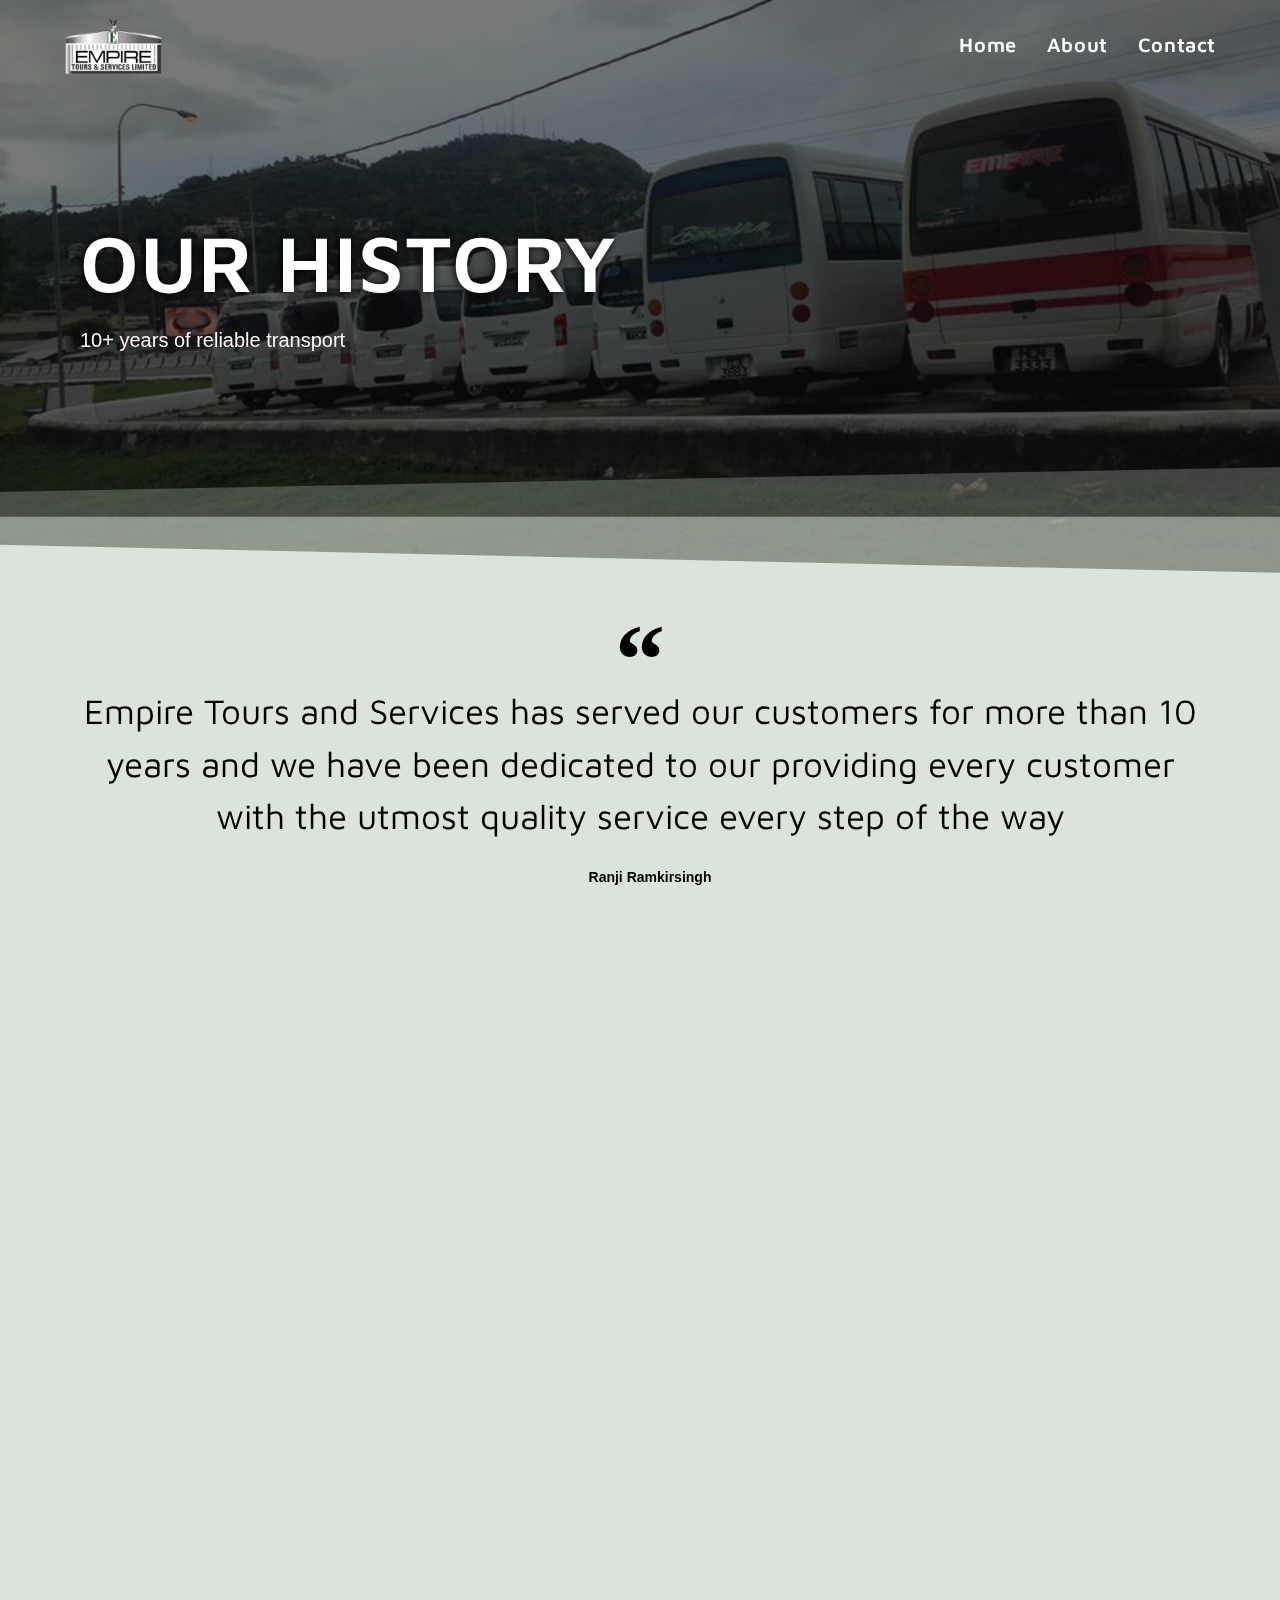
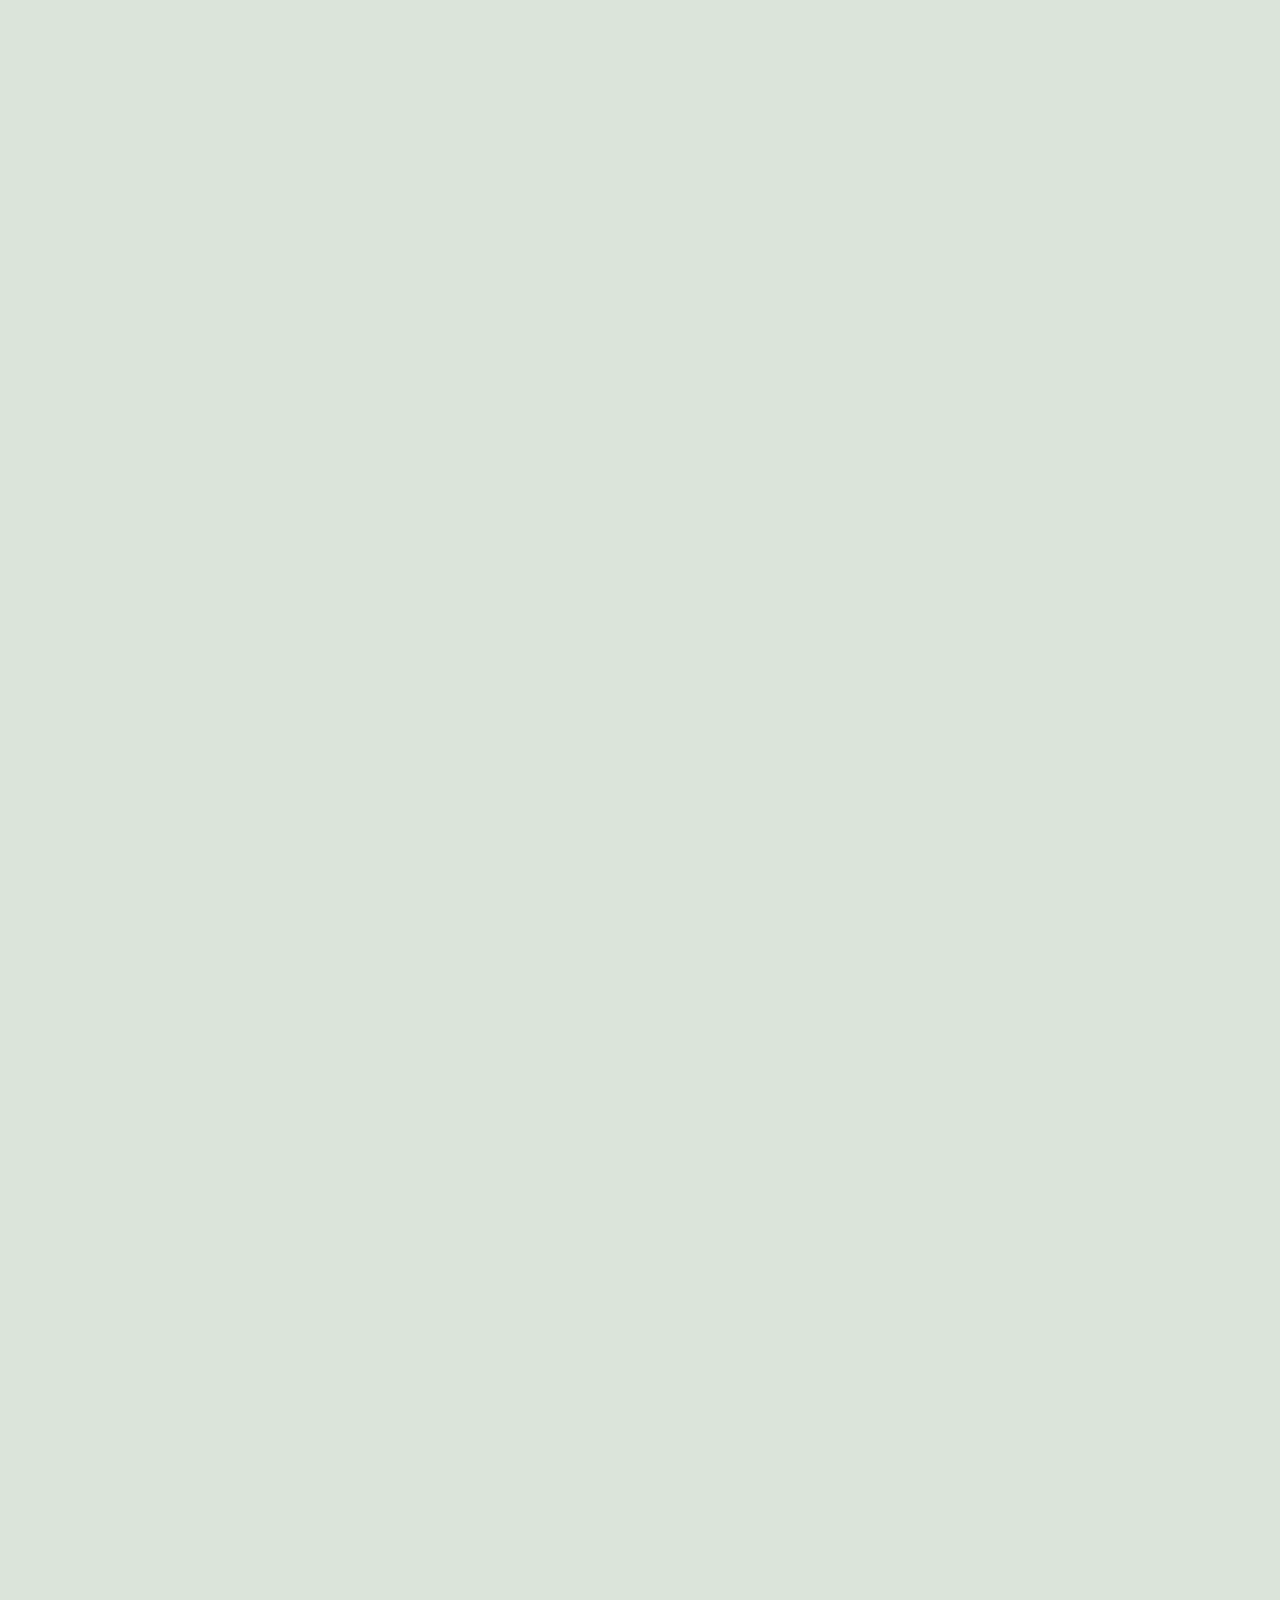
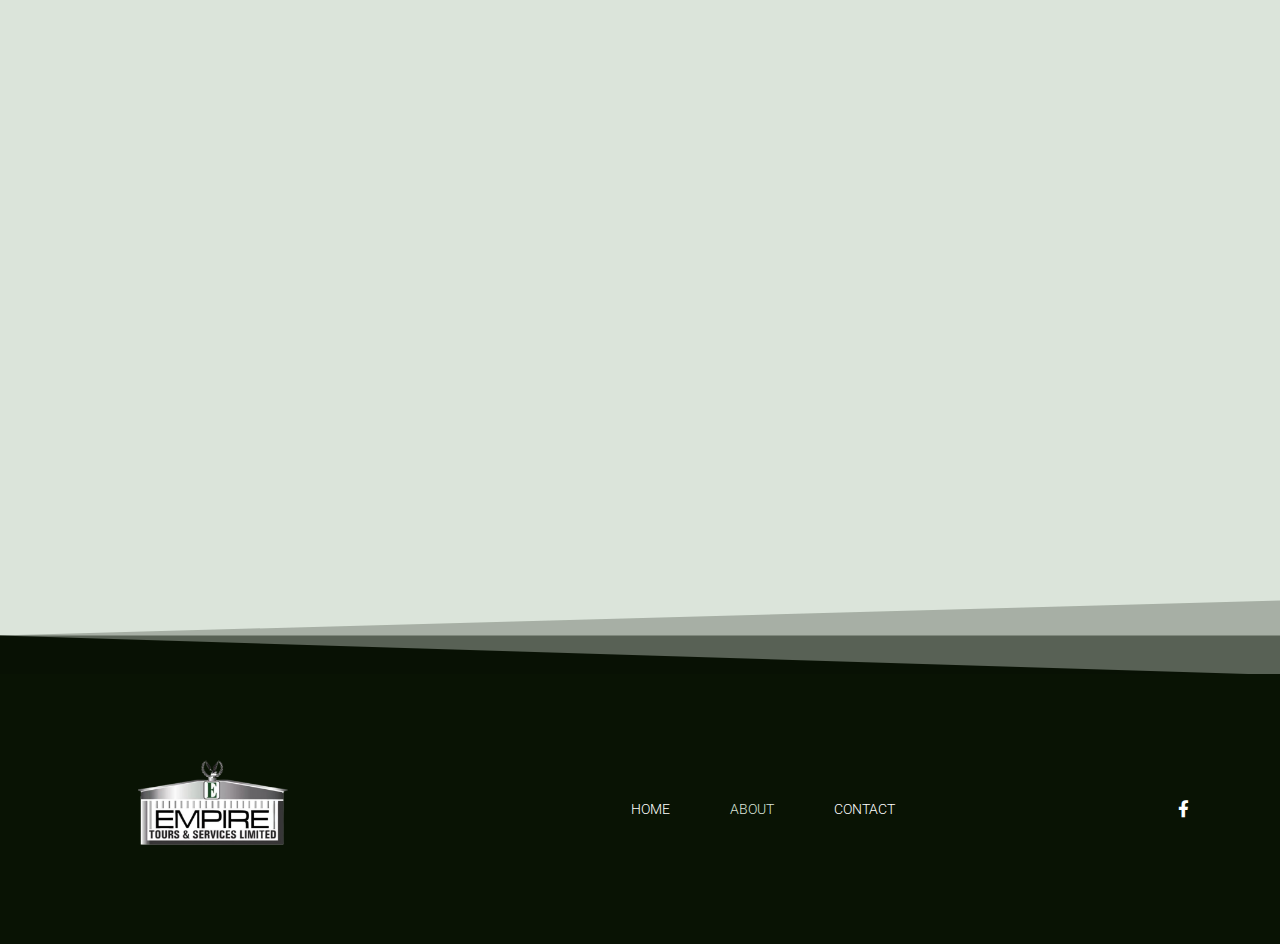
==== commit b0ee3a65: "changed dividers and services" ====
--- a/about.html
+++ b/about.html
@@ -12,7 +12,7 @@
                 "settings_hover_icon": 'http://test.local/wp-content/plugins/export-wp-page-to-static-html/admin/images/settings_hover.png'
             };
             /* ]]\> */
-        </script>         <script src='./js/jquery-jquery.min.js' id='jquery-core-js'></script> <script src='./js/jquery-jquery-migrate.min.js' id='jquery-migrate-js'></script> <link rel="https://api.w.org/" href="http://test.local/wp-json/" /><link rel="alternate" type="application/json" href="http://test.local/wp-json/wp/v2/pages/67" /><link rel="EditURI" type="application/rsd+xml" title="RSD" href="http://test.local/xmlrpc.php?rsd" /> <link rel="wlwmanifest" type="application/wlwmanifest+xml" href="http://test.local/wp-includes/wlwmanifest.xml" />  <meta name="generator" content="WordPress 5.9.2" /> <link rel="canonical" href="http://test.local/about/" /> <link rel='shortlink' href='http://test.local/?p=67' /> <link rel="alternate" type="application/json+oembed" href="http://test.local/wp-json/oembed/1.0/embed?url=http%3A%2F%2Ftest.local%2Fabout%2F" /> <link rel="alternate" type="text/xml+oembed" href="http://test.local/wp-json/oembed/1.0/embed?url=http%3A%2F%2Ftest.local%2Fabout%2F&#038;format=xml" /> <!-- OceanWP CSS --> <style type="text/css"> /* Header CSS */#site-logo #site-logo-inner,.oceanwp-social-menu .social-menu-inner,#site-header.full_screen-header .menu-bar-inner,.after-header-content .after-header-content-inner{height:90px}#site-navigation-wrap .dropdown-menu >li >a,.oceanwp-mobile-menu-icon a,.mobile-menu-close,.after-header-content-inner >a{line-height:90px}#site-header.has-header-media .overlay-header-media{background-color:rgba(0,0,0,0.5)}#site-logo #site-logo-inner a img,#site-header.center-header #site-navigation-wrap .middle-site-logo a img{max-width:100px}#site-header #site-logo #site-logo-inner a img,#site-header.center-header #site-navigation-wrap .middle-site-logo a img{max-height:100px}.effect-one #site-navigation-wrap .dropdown-menu >li >a.menu-link >span:after,.effect-three #site-navigation-wrap .dropdown-menu >li >a.menu-link >span:after,.effect-five #site-navigation-wrap .dropdown-menu >li >a.menu-link >span:before,.effect-five #site-navigation-wrap .dropdown-menu >li >a.menu-link >span:after,.effect-nine #site-navigation-wrap .dropdown-menu >li >a.menu-link >span:before,.effect-nine #site-navigation-wrap .dropdown-menu >li >a.menu-link >span:after{background-color:#003d09}.effect-four #site-navigation-wrap .dropdown-menu >li >a.menu-link >span:before,.effect-four #site-navigation-wrap .dropdown-menu >li >a.menu-link >span:after,.effect-seven #site-navigation-wrap .dropdown-menu >li >a.menu-link:hover >span:after,.effect-seven #site-navigation-wrap .dropdown-menu >li.sfHover >a.menu-link >span:after{color:#003d09}.effect-seven #site-navigation-wrap .dropdown-menu >li >a.menu-link:hover >span:after,.effect-seven #site-navigation-wrap .dropdown-menu >li.sfHover >a.menu-link >span:after{text-shadow:10px 0 #003d09,-10px 0 #003d09}#site-navigation-wrap .dropdown-menu >li >a,.oceanwp-mobile-menu-icon a,#searchform-header-replace-close{color:#ffffff}#site-navigation-wrap .dropdown-menu >li >a .owp-icon use,.oceanwp-mobile-menu-icon a .owp-icon use,#searchform-header-replace-close .owp-icon use{stroke:#ffffff}#site-navigation-wrap .dropdown-menu >li >a:hover,.oceanwp-mobile-menu-icon a:hover,#searchform-header-replace-close:hover{color:#bcbcbc}#site-navigation-wrap .dropdown-menu >li >a:hover .owp-icon use,.oceanwp-mobile-menu-icon a:hover .owp-icon use,#searchform-header-replace-close:hover .owp-icon use{stroke:#bcbcbc}#site-navigation-wrap .dropdown-menu >.current-menu-item >a,#site-navigation-wrap .dropdown-menu >.current-menu-ancestor >a,#site-navigation-wrap .dropdown-menu >.current-menu-item >a:hover,#site-navigation-wrap .dropdown-menu >.current-menu-ancestor >a:hover{color:#ffffff}.mobile-menu .hamburger-inner,.mobile-menu .hamburger-inner::before,.mobile-menu .hamburger-inner::after{background-color:#ffffff}#sidr li,#sidr ul,#mobile-dropdown ul li,#mobile-dropdown ul li ul{border-color:#ffffff}/* Typography CSS */#site-navigation-wrap .dropdown-menu >li >a,#site-header.full_screen-header .fs-dropdown-menu >li >a,#site-header.top-header #site-navigation-wrap .dropdown-menu >li >a,#site-header.center-header #site-navigation-wrap .dropdown-menu >li >a,#site-header.medium-header #site-navigation-wrap .dropdown-menu >li >a,.oceanwp-mobile-menu-icon a{font-family:Maven Pro;font-weight:600;font-size:20px} </style></head>  <body class="page-template-default page page-id-67 wp-custom-logo wp-embed-responsive oceanwp-theme dropdown-mobile has-transparent-header no-header-border default-breakpoint has-sidebar content-right-sidebar page-header-disabled has-breadcrumbs elementor-default elementor-template-full-width elementor-kit-9 elementor-page elementor-page-67" itemscope="itemscope" itemtype="https://schema.org/WebPage">  	<svg xmlns="http://www.w3.org/2000/svg" viewbox="0 0 0 0" width="0" height="0" focusable="false" role="none" style="visibility: hidden; position: absolute; left: -9999px; overflow: hidden;" ><defs><filter id="wp-duotone-dark-grayscale"><fecolormatrix color-interpolation-filters="sRGB" type="matrix" values=" .299 .587 .114 0 0 .299 .587 .114 0 0 .299 .587 .114 0 0 .299 .587 .114 0 0 " /><fecomponenttransfer color-interpolation-filters="sRGB" ><fefuncr type="table" tablevalues="0 0.49803921568627" /><fefuncg type="table" tablevalues="0 0.49803921568627" /><fefuncb type="table" tablevalues="0 0.49803921568627" /><fefunca type="table" tablevalues="1 1" /></fecomponenttransfer><fecomposite in2="SourceGraphic" operator="in" /></filter></defs></svg><svg xmlns="http://www.w3.org/2000/svg" viewbox="0 0 0 0" width="0" height="0" focusable="false" role="none" style="visibility: hidden; position: absolute; left: -9999px; overflow: hidden;" ><defs><filter id="wp-duotone-grayscale"><fecolormatrix color-interpolation-filters="sRGB" type="matrix" values=" .299 .587 .114 0 0 .299 .587 .114 0 0 .299 .587 .114 0 0 .299 .587 .114 0 0 " /><fecomponenttransfer color-interpolation-filters="sRGB" ><fefuncr type="table" tablevalues="0 1" /><fefuncg type="table" tablevalues="0 1" /><fefuncb type="table" tablevalues="0 1" /><fefunca type="table" tablevalues="1 1" /></fecomponenttransfer><fecomposite in2="SourceGraphic" operator="in" /></filter></defs></svg><svg xmlns="http://www.w3.org/2000/svg" viewbox="0 0 0 0" width="0" height="0" focusable="false" role="none" style="visibility: hidden; position: absolute; left: -9999px; overflow: hidden;" ><defs><filter id="wp-duotone-purple-yellow"><fecolormatrix color-interpolation-filters="sRGB" type="matrix" values=" .299 .587 .114 0 0 .299 .587 .114 0 0 .299 .587 .114 0 0 .299 .587 .114 0 0 " /><fecomponenttransfer color-interpolation-filters="sRGB" ><fefuncr type="table" tablevalues="0.54901960784314 0.98823529411765" /><fefuncg type="table" tablevalues="0 1" /><fefuncb type="table" tablevalues="0.71764705882353 0.25490196078431" /><fefunca type="table" tablevalues="1 1" /></fecomponenttransfer><fecomposite in2="SourceGraphic" operator="in" /></filter></defs></svg><svg xmlns="http://www.w3.org/2000/svg" viewbox="0 0 0 0" width="0" height="0" focusable="false" role="none" style="visibility: hidden; position: absolute; left: -9999px; overflow: hidden;" ><defs><filter id="wp-duotone-blue-red"><fecolormatrix color-interpolation-filters="sRGB" type="matrix" values=" .299 .587 .114 0 0 .299 .587 .114 0 0 .299 .587 .114 0 0 .299 .587 .114 0 0 " /><fecomponenttransfer color-interpolation-filters="sRGB" ><fefuncr type="table" tablevalues="0 1" /><fefuncg type="table" tablevalues="0 0.27843137254902" /><fefuncb type="table" tablevalues="0.5921568627451 0.27843137254902" /><fefunca type="table" tablevalues="1 1" /></fecomponenttransfer><fecomposite in2="SourceGraphic" operator="in" /></filter></defs></svg><svg xmlns="http://www.w3.org/2000/svg" viewbox="0 0 0 0" width="0" height="0" focusable="false" role="none" style="visibility: hidden; position: absolute; left: -9999px; overflow: hidden;" ><defs><filter id="wp-duotone-midnight"><fecolormatrix color-interpolation-filters="sRGB" type="matrix" values=" .299 .587 .114 0 0 .299 .587 .114 0 0 .299 .587 .114 0 0 .299 .587 .114 0 0 " /><fecomponenttransfer color-interpolation-filters="sRGB" ><fefuncr type="table" tablevalues="0 0" /><fefuncg type="table" tablevalues="0 0.64705882352941" /><fefuncb type="table" tablevalues="0 1" /><fefunca type="table" tablevalues="1 1" /></fecomponenttransfer><fecomposite in2="SourceGraphic" operator="in" /></filter></defs></svg><svg xmlns="http://www.w3.org/2000/svg" viewbox="0 0 0 0" width="0" height="0" focusable="false" role="none" style="visibility: hidden; position: absolute; left: -9999px; overflow: hidden;" ><defs><filter id="wp-duotone-magenta-yellow"><fecolormatrix color-interpolation-filters="sRGB" type="matrix" values=" .299 .587 .114 0 0 .299 .587 .114 0 0 .299 .587 .114 0 0 .299 .587 .114 0 0 " /><fecomponenttransfer color-interpolation-filters="sRGB" ><fefuncr type="table" tablevalues="0.78039215686275 1" /><fefuncg type="table" tablevalues="0 0.94901960784314" /><fefuncb type="table" tablevalues="0.35294117647059 0.47058823529412" /><fefunca type="table" tablevalues="1 1" /></fecomponenttransfer><fecomposite in2="SourceGraphic" operator="in" /></filter></defs></svg><svg xmlns="http://www.w3.org/2000/svg" viewbox="0 0 0 0" width="0" height="0" focusable="false" role="none" style="visibility: hidden; position: absolute; left: -9999px; overflow: hidden;" ><defs><filter id="wp-duotone-purple-green"><fecolormatrix color-interpolation-filters="sRGB" type="matrix" values=" .299 .587 .114 0 0 .299 .587 .114 0 0 .299 .587 .114 0 0 .299 .587 .114 0 0 " /><fecomponenttransfer color-interpolation-filters="sRGB" ><fefuncr type="table" tablevalues="0.65098039215686 0.40392156862745" /><fefuncg type="table" tablevalues="0 1" /><fefuncb type="table" tablevalues="0.44705882352941 0.4" /><fefunca type="table" tablevalues="1 1" /></fecomponenttransfer><fecomposite in2="SourceGraphic" operator="in" /></filter></defs></svg><svg xmlns="http://www.w3.org/2000/svg" viewbox="0 0 0 0" width="0" height="0" focusable="false" role="none" style="visibility: hidden; position: absolute; left: -9999px; overflow: hidden;" ><defs><filter id="wp-duotone-blue-orange"><fecolormatrix color-interpolation-filters="sRGB" type="matrix" values=" .299 .587 .114 0 0 .299 .587 .114 0 0 .299 .587 .114 0 0 .299 .587 .114 0 0 " /><fecomponenttransfer color-interpolation-filters="sRGB" ><fefuncr type="table" tablevalues="0.098039215686275 1" /><fefuncg type="table" tablevalues="0 0.66274509803922" /><fefuncb type="table" tablevalues="0.84705882352941 0.41960784313725" /><fefunca type="table" tablevalues="1 1" /></fecomponenttransfer><fecomposite in2="SourceGraphic" operator="in" /></filter></defs></svg> 	 	<div id="outer-wrap" class="site clr">  		<a class="skip-link screen-reader-text" href="#main">Skip to content</a>  		 		<div id="wrap" class="clr">  			 				<div id="transparent-header-wrap" class="clr"> 	 <header id="site-header" class="transparent-header effect-one clr" data-height="90" itemscope="itemscope" itemtype="https://schema.org/WPHeader" role="banner">  	 					 			<div id="site-header-inner" class="clr container">  				 				  <div id="site-logo" class="clr" itemscope itemtype="https://schema.org/Brand" >  	 	<div id="site-logo-inner" class="clr">  		<a href="index.html" class="custom-logo-link" rel="home"><img width="500" height="500" src="./images/Untitled-design-2.png" class="custom-logo" alt="" srcset="./images/Untitled-design-2.png 500w, ./images/Untitled-design-2-300x300.png 300w, ./images/Untitled-design-2-150x150.png 150w" sizes="(max-width: 500px) 100vw, 500px" /></a> 	</div><!-- #site-logo-inner -->  	 	 </div><!-- #site-logo -->  			<div id="site-navigation-wrap" class="clr"> 			 			 			 			<nav id="site-navigation" class="navigation main-navigation clr" itemscope="itemscope" itemtype="https://schema.org/SiteNavigationElement" role="navigation" >  				<ul id="menu-top-main" class="main-menu dropdown-menu sf-menu"><li id="menu-item-50" class="menu-item menu-item-type-post_type menu-item-object-page menu-item-50"><a href="index.html" class="menu-link"><span class="text-wrap">Home</span></a></li><li id="menu-item-70" class="menu-item menu-item-type-post_type menu-item-object-page current-menu-item page_item page-item-67 current_page_item menu-item-70"><a href="./about.html" class="menu-link"><span class="text-wrap">About</span></a></li><li id="menu-item-95" class="menu-item menu-item-type-post_type menu-item-object-page menu-item-95"><a href="contact.html" class="menu-link"><span class="text-wrap">Contact</span></a></li></ul> 			</nav><!-- #site-navigation -->  			 			 					</div><!-- #site-navigation-wrap --> 			 		 	 				 	 	<div class="oceanwp-mobile-menu-icon clr mobile-right">  		 		 		 		<a href="#" class="mobile-menu"  aria-label="Mobile Menu"> 							<div class="hamburger hamburger--collapse" aria-expanded="false"> 					<div class="hamburger-box"> 						<div class="hamburger-inner"></div> 					</div> 				</div> 								<span class="oceanwp-text">Menu</span> 				<span class="oceanwp-close-text">Close</span> 						</a>  		 		 		 	</div><!-- #oceanwp-mobile-menu-navbar -->  	  			</div><!-- #site-header-inner -->  			 <div id="mobile-dropdown" class="clr" >  	<nav class="clr" itemscope="itemscope" itemtype="https://schema.org/SiteNavigationElement">  		<ul id="menu-top-main-1" class="menu"><li class="menu-item menu-item-type-post_type menu-item-object-page menu-item-50"><a href="index.html">Home</a></li> <li class="menu-item menu-item-type-post_type menu-item-object-page current-menu-item page_item page-item-67 current_page_item menu-item-70"><a href="./about.html" aria-current="page">About</a></li> <li class="menu-item menu-item-type-post_type menu-item-object-page menu-item-95"><a href="contact.html">Contact</a></li> </ul> 	</nav>  </div>  			 			 		 		 </header><!-- #site-header -->  	</div> 	 			 			<main id="main" class="site-main clr"  role="main">  						<div data-elementor-type="wp-page" data-elementor-id="67" class="elementor elementor-67" data-elementor-settings="[]"> 						<div class="elementor-inner"> 							<div class="elementor-section-wrap"> 							<section class="elementor-section elementor-top-section elementor-element elementor-element-f7d3da5 elementor-section-height-min-height elementor-section-boxed elementor-section-height-default elementor-section-items-middle" data-id="f7d3da5" data-element_type="section" data-settings="{&quot;background_background&quot;:&quot;classic&quot;,&quot;shape_divider_bottom&quot;:&quot;mountains&quot;}"> 							<div class="elementor-background-overlay"></div> 						<div class="elementor-shape elementor-shape-bottom" data-negative="false"> 			<svg xmlns="http://www.w3.org/2000/svg" viewbox="0 0 1000 100" preserveaspectratio="none"> 	<path class="elementor-shape-fill" opacity="0.33" d="M473,67.3c-203.9,88.3-263.1-34-320.3,0C66,119.1,0,59.7,0,59.7V0h1000v59.7 c0,0-62.1,26.1-94.9,29.3c-32.8,3.3-62.8-12.3-75.8-22.1C806,49.6,745.3,8.7,694.9,4.7S492.4,59,473,67.3z"/> 	<path class="elementor-shape-fill" opacity="0.66" d="M734,67.3c-45.5,0-77.2-23.2-129.1-39.1c-28.6-8.7-150.3-10.1-254,39.1 s-91.7-34.4-149.2,0C115.7,118.3,0,39.8,0,39.8V0h1000v36.5c0,0-28.2-18.5-92.1-18.5C810.2,18.1,775.7,67.3,734,67.3z"/> 	<path class="elementor-shape-fill" d="M766.1,28.9c-200-57.5-266,65.5-395.1,19.5C242,1.8,242,5.4,184.8,20.6C128,35.8,132.3,44.9,89.9,52.5C28.6,63.7,0,0,0,0 h1000c0,0-9.9,40.9-83.6,48.1S829.6,47,766.1,28.9z"/> </svg>		</div> 					<div class="elementor-container elementor-column-gap-default"> 							<div class="elementor-row"> 					<div class="elementor-column elementor-col-100 elementor-top-column elementor-element elementor-element-d2e7574" data-id="d2e7574" data-element_type="column"> 			<div class="elementor-column-wrap elementor-element-populated"> 							<div class="elementor-widget-wrap"> 						<div class="elementor-element elementor-element-5a26c6f elementor-invisible elementor-widget elementor-widget-heading" data-id="5a26c6f" data-element_type="widget" data-settings="{&quot;_animation&quot;:&quot;fadeInLeft&quot;}" data-widget_type="heading.default"> 				<div class="elementor-widget-container"> 			<h2 class="elementor-heading-title elementor-size-default">OUR HISTORY</h2>		</div> 				</div> 				<div class="elementor-element elementor-element-8548421 elementor-invisible elementor-widget elementor-widget-text-editor" data-id="8548421" data-element_type="widget" data-settings="{&quot;_animation&quot;:&quot;fadeInLeft&quot;}" data-widget_type="text-editor.default"> 				<div class="elementor-widget-container"> 					<div class="elementor-text-editor elementor-clearfix"><p>10+ years of reliable transport</p></div> 				</div> 				</div> 						</div> 					</div> 		</div> 								</div> 					</div> 		</section> 				<section class="elementor-section elementor-top-section elementor-element elementor-element-a5aa605 elementor-section-boxed elementor-section-height-default elementor-section-height-default" data-id="a5aa605" data-element_type="section"> 						<div class="elementor-container elementor-column-gap-default"> 							<div class="elementor-row"> 					<div class="elementor-column elementor-col-100 elementor-top-column elementor-element elementor-element-0c01994" data-id="0c01994" data-element_type="column"> 			<div class="elementor-column-wrap elementor-element-populated"> 							<div class="elementor-widget-wrap"> 						<div class="elementor-element elementor-element-463a0fc elementor-blockquote--skin-quotation elementor-blockquote--align-center elementor-blockquote--button-color-official elementor-invisible elementor-widget elementor-widget-blockquote" data-id="463a0fc" data-element_type="widget" data-settings="{&quot;_animation&quot;:&quot;fadeInDown&quot;}" data-widget_type="blockquote.default"> 				<div class="elementor-widget-container"> 					<blockquote class="elementor-blockquote"> 			<p class="elementor-blockquote__content"> 				Empire Tours and Services has served our customers for more than 10 years and we have been dedicated to our providing every customer with the utmost quality service every step of the way			</p> 							<footer> 											<cite class="elementor-blockquote__author">Ranji Ramkirsingh</cite> 														</footer> 					</blockquote> 				</div> 				</div> 						</div> 					</div> 		</div> 								</div> 					</div> 		</section> 				<section class="elementor-section elementor-top-section elementor-element elementor-element-2dc7b8d elementor-section-boxed elementor-section-height-default elementor-section-height-default elementor-invisible" data-id="2dc7b8d" data-element_type="section" data-settings="{&quot;animation&quot;:&quot;none&quot;}"> 						<div class="elementor-container elementor-column-gap-default"> 							<div class="elementor-row"> 					<div class="elementor-column elementor-col-50 elementor-top-column elementor-element elementor-element-68b0cda" data-id="68b0cda" data-element_type="column"> 			<div class="elementor-column-wrap elementor-element-populated"> 							<div class="elementor-widget-wrap"> 						<div class="elementor-element elementor-element-abd3094 elementor-invisible elementor-widget elementor-widget-heading" data-id="abd3094" data-element_type="widget" data-settings="{&quot;_animation&quot;:&quot;fadeInLeft&quot;}" data-widget_type="heading.default"> 				<div class="elementor-widget-container"> 			<h2 class="elementor-heading-title elementor-size-default">2009</h2>		</div> 				</div> 				<div class="elementor-element elementor-element-0219c1f elementor-hidden-phone elementor-invisible elementor-widget elementor-widget-text-editor" data-id="0219c1f" data-element_type="widget" data-settings="{&quot;_animation&quot;:&quot;fadeInLeft&quot;}" data-widget_type="text-editor.default"> 				<div class="elementor-widget-container"> 					<div class="elementor-text-editor elementor-clearfix"><p>With two 12 seater buses and two 24 seaters we set off on a mission to provide world class transport services</p><p>In the same year we provided a total of 14 drivers and 15 on call emergency vehicles and drivers in the <i>Fifth Summit of the Americas and Common Wealth Heads Government Meeting.</i></p></div> 				</div> 				</div> 				<div class="elementor-element elementor-element-911aa94 elementor-hidden-desktop elementor-hidden-tablet elementor-invisible elementor-widget elementor-widget-text-editor" data-id="911aa94" data-element_type="widget" data-settings="{&quot;_animation&quot;:&quot;fadeInLeft&quot;}" data-widget_type="text-editor.default"> 				<div class="elementor-widget-container"> 					<div class="elementor-text-editor elementor-clearfix"><p>With two 12 seater buses and two 24 seaters we set off on a mission to provide world class transport services</p></div> 				</div> 				</div> 						</div> 					</div> 		</div> 				<div class="elementor-column elementor-col-50 elementor-top-column elementor-element elementor-element-632e164" data-id="632e164" data-element_type="column"> 			<div class="elementor-column-wrap elementor-element-populated"> 							<div class="elementor-widget-wrap"> 						<div class="elementor-element elementor-element-19240be elementor-invisible elementor-widget elementor-widget-image" data-id="19240be" data-element_type="widget" data-settings="{&quot;_animation&quot;:&quot;fadeInRight&quot;,&quot;_animation_delay&quot;:500}" data-widget_type="image.default"> 				<div class="elementor-widget-container"> 					<div class="elementor-image"> 										<img width="960" height="540" src="./images/Empire.jpg" class="attachment-large size-large" alt="" loading="lazy" srcset="./images/Empire.jpg 960w, ./images/Empire-300x169.jpg 300w, ./images/Empire-768x432.jpg 768w" sizes="(max-width: 960px) 100vw, 960px" />											</div> 				</div> 				</div> 						</div> 					</div> 		</div> 								</div> 					</div> 		</section> 				<section class="elementor-section elementor-top-section elementor-element elementor-element-88eeda8 elementor-section-boxed elementor-section-height-default elementor-section-height-default" data-id="88eeda8" data-element_type="section"> 						<div class="elementor-container elementor-column-gap-default"> 							<div class="elementor-row"> 					<div class="elementor-column elementor-col-50 elementor-top-column elementor-element elementor-element-6d10709" data-id="6d10709" data-element_type="column"> 			<div class="elementor-column-wrap elementor-element-populated"> 							<div class="elementor-widget-wrap"> 						<div class="elementor-element elementor-element-5f723a8 elementor-invisible elementor-widget elementor-widget-image" data-id="5f723a8" data-element_type="widget" data-settings="{&quot;_animation&quot;:&quot;fadeInLeft&quot;}" data-widget_type="image.default"> 				<div class="elementor-widget-container"> 					<div class="elementor-image"> 										<img width="1024" height="538" src="./images/UTT-1024x538.jpg" class="attachment-large size-large" alt="" loading="lazy" srcset="./images/UTT-1024x538.jpg 1024w, ./images/UTT-300x158.jpg 300w, ./images/UTT-768x403.jpg 768w, ./images/UTT.jpg 1200w" sizes="(max-width: 1024px) 100vw, 1024px" />											</div> 				</div> 				</div> 						</div> 					</div> 		</div> 				<div class="elementor-column elementor-col-50 elementor-top-column elementor-element elementor-element-06a4bbc" data-id="06a4bbc" data-element_type="column"> 			<div class="elementor-column-wrap elementor-element-populated"> 							<div class="elementor-widget-wrap"> 						<div class="elementor-element elementor-element-5f14186 elementor-invisible elementor-widget elementor-widget-heading" data-id="5f14186" data-element_type="widget" data-settings="{&quot;_animation&quot;:&quot;fadeInRight&quot;}" data-widget_type="heading.default"> 				<div class="elementor-widget-container"> 			<h2 class="elementor-heading-title elementor-size-default">2010</h2>		</div> 				</div> 				<div class="elementor-element elementor-element-bbc91cc elementor-hidden-phone elementor-invisible elementor-widget elementor-widget-text-editor" data-id="bbc91cc" data-element_type="widget" data-settings="{&quot;_animation&quot;:&quot;fadeInRight&quot;}" data-widget_type="text-editor.default"> 				<div class="elementor-widget-container"> 					<div class="elementor-text-editor elementor-clearfix"><p>We provided 4 drivers with 14 seater vehicles for daily shuttle services to and from UTT campuses.</p> <p>We also provided transport for the UTT Inter Campus Football and Netball games as well as transportation for scholarship students from Scott St. San Fernando to their respective campus</p></div> 				</div> 				</div> 				<div class="elementor-element elementor-element-483c27e elementor-hidden-desktop elementor-hidden-tablet elementor-invisible elementor-widget elementor-widget-text-editor" data-id="483c27e" data-element_type="widget" data-settings="{&quot;_animation&quot;:&quot;fadeInRight&quot;}" data-widget_type="text-editor.default"> 				<div class="elementor-widget-container"> 					<div class="elementor-text-editor elementor-clearfix"><p>We provided 4 drivers with 14 seater vehicles for daily shuttle services to and from UTT campuses.</p></div> 				</div> 				</div> 						</div> 					</div> 		</div> 								</div> 					</div> 		</section> 				<section class="elementor-section elementor-top-section elementor-element elementor-element-8aa491a elementor-section-boxed elementor-section-height-default elementor-section-height-default" data-id="8aa491a" data-element_type="section"> 						<div class="elementor-container elementor-column-gap-default"> 							<div class="elementor-row"> 					<div class="elementor-column elementor-col-50 elementor-top-column elementor-element elementor-element-f430c44" data-id="f430c44" data-element_type="column"> 			<div class="elementor-column-wrap elementor-element-populated"> 							<div class="elementor-widget-wrap"> 						<div class="elementor-element elementor-element-0565363 elementor-invisible elementor-widget elementor-widget-heading" data-id="0565363" data-element_type="widget" data-settings="{&quot;_animation&quot;:&quot;fadeInLeft&quot;}" data-widget_type="heading.default"> 				<div class="elementor-widget-container"> 			<h2 class="elementor-heading-title elementor-size-default">2011</h2>		</div> 				</div> 				<div class="elementor-element elementor-element-78451bb elementor-hidden-phone elementor-invisible elementor-widget elementor-widget-text-editor" data-id="78451bb" data-element_type="widget" data-settings="{&quot;_animation&quot;:&quot;fadeInLeft&quot;}" data-widget_type="text-editor.default"> 				<div class="elementor-widget-container"> 					<div class="elementor-text-editor elementor-clearfix"><p>We provided daily shuttle services from Chaguanas to Atlantic-LNG.</p><p><span style="font-size: 20px; color: var( --e-global-color-primary ); background-color: var( --e-global-color-secondary );">Two 25 seater and&nbsp;</span><span style="font-family: Tahoma, sans-serif; font-size: 20px; font-style: normal; font-variant-ligatures: normal; font-variant-caps: normal; font-weight: 400; color: var( --e-global-color-primary ); background-color: var( --e-global-color-secondary );">two 12 seater vehicles</span><span style="font-size: 20px; color: var( --e-global-color-primary ); background-color: var( --e-global-color-secondary );">&nbsp;vehicles were supplied for internal shuttles for both 12 hours and 24 hours.</span></p></div> 				</div> 				</div> 				<div class="elementor-element elementor-element-f67adf0 elementor-hidden-desktop elementor-hidden-tablet elementor-invisible elementor-widget elementor-widget-text-editor" data-id="f67adf0" data-element_type="widget" data-settings="{&quot;_animation&quot;:&quot;fadeInLeft&quot;}" data-widget_type="text-editor.default"> 				<div class="elementor-widget-container"> 					<div class="elementor-text-editor elementor-clearfix"><p>We provided daily shuttle services from Chaguanas to Atlantic-LNG.</p></div> 				</div> 				</div> 						</div> 					</div> 		</div> 				<div class="elementor-column elementor-col-50 elementor-top-column elementor-element elementor-element-e9faef2" data-id="e9faef2" data-element_type="column"> 			<div class="elementor-column-wrap elementor-element-populated"> 							<div class="elementor-widget-wrap"> 						<div class="elementor-element elementor-element-1e3f2cb elementor-invisible elementor-widget elementor-widget-image" data-id="1e3f2cb" data-element_type="widget" data-settings="{&quot;_animation&quot;:&quot;fadeInRight&quot;,&quot;_animation_delay&quot;:500}" data-widget_type="image.default"> 				<div class="elementor-widget-container"> 					<div class="elementor-image"> 										<img width="339" height="272" src="./images/empire-atlantic.jpg" class="attachment-full size-full" alt="" loading="lazy" srcset="./images/empire-atlantic.jpg 339w, ./images/empire-atlantic-300x241.jpg 300w" sizes="(max-width: 339px) 100vw, 339px" />											</div> 				</div> 				</div> 						</div> 					</div> 		</div> 								</div> 					</div> 		</section> 				<section class="elementor-section elementor-top-section elementor-element elementor-element-a6cb59d elementor-section-boxed elementor-section-height-default elementor-section-height-default" data-id="a6cb59d" data-element_type="section"> 						<div class="elementor-container elementor-column-gap-default"> 							<div class="elementor-row"> 					<div class="elementor-column elementor-col-50 elementor-top-column elementor-element elementor-element-779c643" data-id="779c643" data-element_type="column"> 			<div class="elementor-column-wrap elementor-element-populated"> 							<div class="elementor-widget-wrap"> 						<div class="elementor-element elementor-element-f1a6684 elementor-invisible elementor-widget elementor-widget-image" data-id="f1a6684" data-element_type="widget" data-settings="{&quot;_animation&quot;:&quot;fadeInLeft&quot;}" data-widget_type="image.default"> 				<div class="elementor-widget-container"> 					<div class="elementor-image"> 										<img width="960" height="540" src="./images/shaw-pipe.jpg" class="attachment-large size-large" alt="" loading="lazy" srcset="./images/shaw-pipe.jpg 960w, ./images/shaw-pipe-300x169.jpg 300w, ./images/shaw-pipe-768x432.jpg 768w" sizes="(max-width: 960px) 100vw, 960px" />											</div> 				</div> 				</div> 						</div> 					</div> 		</div> 				<div class="elementor-column elementor-col-50 elementor-top-column elementor-element elementor-element-530831a" data-id="530831a" data-element_type="column"> 			<div class="elementor-column-wrap elementor-element-populated"> 							<div class="elementor-widget-wrap"> 						<div class="elementor-element elementor-element-129e276 elementor-invisible elementor-widget elementor-widget-heading" data-id="129e276" data-element_type="widget" data-settings="{&quot;_animation&quot;:&quot;fadeInRight&quot;}" data-widget_type="heading.default"> 				<div class="elementor-widget-container"> 			<h2 class="elementor-heading-title elementor-size-default">2012</h2>		</div> 				</div> 				<div class="elementor-element elementor-element-1eb3e2b elementor-hidden-phone elementor-invisible elementor-widget elementor-widget-text-editor" data-id="1eb3e2b" data-element_type="widget" data-settings="{&quot;_animation&quot;:&quot;fadeInRight&quot;}" data-widget_type="text-editor.default"> 				<div class="elementor-widget-container"> 					<div class="elementor-text-editor elementor-clearfix"><p>We provided services such as<span style="font-size: 20px; color: var( --e-global-color-accent ); background-color: var( --e-global-color-secondary );"> collection and drop off services for Expats to and from Piarco International Airport as well as transportation to medical facilities, job sites and hotels  for </span><span style="background-color: var( --e-global-color-secondary ); color: var( --e-global-color-accent ); font-size: 20px;">Shaw Pipe Protection ( A SHAWCOR COMPANY) and AmerTrin Marine and Logistic Services LTD.</span></p></div> 				</div> 				</div> 				<div class="elementor-element elementor-element-1d133a6 elementor-hidden-desktop elementor-hidden-tablet elementor-invisible elementor-widget elementor-widget-text-editor" data-id="1d133a6" data-element_type="widget" data-settings="{&quot;_animation&quot;:&quot;fadeInRight&quot;}" data-widget_type="text-editor.default"> 				<div class="elementor-widget-container"> 					<div class="elementor-text-editor elementor-clearfix"><p>We provided transport services <span style="font-size: 20px; color: var( --e-global-color-accent ); background-color: var( --e-global-color-secondary );"> for </span><span style="background-color: var( --e-global-color-secondary ); color: var( --e-global-color-accent ); font-size: 20px;">Shaw Pipe Protection ( A SHAWCOR COMPANY) and AmerTrin Marine and Logistic Services LTD.</span></p></div> 				</div> 				</div> 						</div> 					</div> 		</div> 								</div> 					</div> 		</section> 				<section class="elementor-section elementor-top-section elementor-element elementor-element-993a845 elementor-section-boxed elementor-section-height-default elementor-section-height-default" data-id="993a845" data-element_type="section" data-settings="{&quot;shape_divider_bottom&quot;:&quot;mountains&quot;}"> 					<div class="elementor-shape elementor-shape-bottom" data-negative="false"> 			<svg xmlns="http://www.w3.org/2000/svg" viewbox="0 0 1000 100" preserveaspectratio="none"> 	<path class="elementor-shape-fill" opacity="0.33" d="M473,67.3c-203.9,88.3-263.1-34-320.3,0C66,119.1,0,59.7,0,59.7V0h1000v59.7 c0,0-62.1,26.1-94.9,29.3c-32.8,3.3-62.8-12.3-75.8-22.1C806,49.6,745.3,8.7,694.9,4.7S492.4,59,473,67.3z"/> 	<path class="elementor-shape-fill" opacity="0.66" d="M734,67.3c-45.5,0-77.2-23.2-129.1-39.1c-28.6-8.7-150.3-10.1-254,39.1 s-91.7-34.4-149.2,0C115.7,118.3,0,39.8,0,39.8V0h1000v36.5c0,0-28.2-18.5-92.1-18.5C810.2,18.1,775.7,67.3,734,67.3z"/> 	<path class="elementor-shape-fill" d="M766.1,28.9c-200-57.5-266,65.5-395.1,19.5C242,1.8,242,5.4,184.8,20.6C128,35.8,132.3,44.9,89.9,52.5C28.6,63.7,0,0,0,0 h1000c0,0-9.9,40.9-83.6,48.1S829.6,47,766.1,28.9z"/> </svg>		</div> 					<div class="elementor-container elementor-column-gap-default"> 							<div class="elementor-row"> 					<div class="elementor-column elementor-col-50 elementor-top-column elementor-element elementor-element-3ea1f9a" data-id="3ea1f9a" data-element_type="column"> 			<div class="elementor-column-wrap elementor-element-populated"> 							<div class="elementor-widget-wrap"> 						<div class="elementor-element elementor-element-f0b56aa elementor-invisible elementor-widget elementor-widget-heading" data-id="f0b56aa" data-element_type="widget" data-settings="{&quot;_animation&quot;:&quot;fadeInLeft&quot;}" data-widget_type="heading.default"> 				<div class="elementor-widget-container"> 			<h2 class="elementor-heading-title elementor-size-default">2014 - Present</h2>		</div> 				</div> 				<div class="elementor-element elementor-element-c6783a1 elementor-hidden-phone elementor-invisible elementor-widget elementor-widget-text-editor" data-id="c6783a1" data-element_type="widget" data-settings="{&quot;_animation&quot;:&quot;fadeInLeft&quot;}" data-widget_type="text-editor.default"> 				<div class="elementor-widget-container"> 					<div class="elementor-text-editor elementor-clearfix"><p>We continue to provide daily AM/PM shuttle services for Stork Technical Services from Galeoata, Point Lisas, New Grant to Atlantic-LNG Point Fortin.</p><p>We also provide Transportation Services for GAC Energy and Marine Services LTD.</p></div> 				</div> 				</div> 				<div class="elementor-element elementor-element-8b6303e elementor-hidden-desktop elementor-hidden-tablet elementor-invisible elementor-widget elementor-widget-text-editor" data-id="8b6303e" data-element_type="widget" data-settings="{&quot;_animation&quot;:&quot;fadeInLeft&quot;}" data-widget_type="text-editor.default"> 				<div class="elementor-widget-container"> 					<div class="elementor-text-editor elementor-clearfix"><p>We continue to provide daily AM/PM shuttle services for Stork Technical Services&nbsp;<span style="font-size: 20px; color: var( --e-global-color-primary ); background-color: var( --e-global-color-secondary );">and&nbsp;</span><span style="background-color: var( --e-global-color-secondary ); color: var( --e-global-color-primary ); font-size: 20px;">GAC Energy and Marine Services LTD.</span></p></div> 				</div> 				</div> 						</div> 					</div> 		</div> 				<div class="elementor-column elementor-col-50 elementor-top-column elementor-element elementor-element-0fb8fc7" data-id="0fb8fc7" data-element_type="column"> 			<div class="elementor-column-wrap elementor-element-populated"> 							<div class="elementor-widget-wrap"> 						<div class="elementor-element elementor-element-a24024d elementor-invisible elementor-widget elementor-widget-image" data-id="a24024d" data-element_type="widget" data-settings="{&quot;_animation&quot;:&quot;fadeInRight&quot;,&quot;_animation_delay&quot;:500}" data-widget_type="image.default"> 				<div class="elementor-widget-container"> 					<div class="elementor-image"> 										<img width="960" height="720" src="./images/18194026_1365558623494103_6992891157660072671_n.jpg" class="attachment-full size-full" alt="" loading="lazy" srcset="./images/18194026_1365558623494103_6992891157660072671_n.jpg 960w, ./images/18194026_1365558623494103_6992891157660072671_n-300x225.jpg 300w, ./images/18194026_1365558623494103_6992891157660072671_n-768x576.jpg 768w" sizes="(max-width: 960px) 100vw, 960px" />											</div> 				</div> 				</div> 						</div> 					</div> 		</div> 								</div> 					</div> 		</section> 				<footer class="elementor-section elementor-top-section elementor-element elementor-element-1b23d306 elementor-section-content-middle elementor-section-boxed elementor-section-height-default elementor-section-height-default" data-id="1b23d306" data-element_type="section" data-settings="{&quot;background_background&quot;:&quot;classic&quot;}"> 						<div class="elementor-container elementor-column-gap-default"> 							<div class="elementor-row"> 					<div class="elementor-column elementor-col-25 elementor-top-column elementor-element elementor-element-b26ce27" data-id="b26ce27" data-element_type="column"> 			<div class="elementor-column-wrap elementor-element-populated"> 							<div class="elementor-widget-wrap"> 						<div class="elementor-element elementor-element-55ee3884 elementor-widget elementor-widget-theme-site-logo elementor-widget-image" data-id="55ee3884" data-element_type="widget" data-widget_type="theme-site-logo.default"> 				<div class="elementor-widget-container"> 					<div class="elementor-image"> 											<a href="index.html"> 							<img width="500" height="500" src="./images/Untitled-design-2.png" class="attachment-full size-full" alt="" loading="lazy" srcset="./images/Untitled-design-2.png 500w, ./images/Untitled-design-2-300x300.png 300w, ./images/Untitled-design-2-150x150.png 150w" sizes="(max-width: 500px) 100vw, 500px" />								</a> 											</div> 				</div> 				</div> 						</div> 					</div> 		</div> 				<div class="elementor-column elementor-col-50 elementor-top-column elementor-element elementor-element-119ff23e" data-id="119ff23e" data-element_type="column"> 			<div class="elementor-column-wrap elementor-element-populated"> 							<div class="elementor-widget-wrap"> 						<div class="elementor-element elementor-element-6da6327d elementor-nav-menu__align-right elementor-nav-menu--stretch elementor-nav-menu--indicator-classic elementor-nav-menu--dropdown-tablet elementor-nav-menu__text-align-aside elementor-nav-menu--toggle elementor-nav-menu--burger elementor-widget elementor-widget-nav-menu" data-id="6da6327d" data-element_type="widget" data-settings="{&quot;full_width&quot;:&quot;stretch&quot;,&quot;layout&quot;:&quot;horizontal&quot;,&quot;toggle&quot;:&quot;burger&quot;}" data-widget_type="nav-menu.default"> 				<div class="elementor-widget-container"> 						<nav role="navigation" class="elementor-nav-menu--main elementor-nav-menu__container elementor-nav-menu--layout-horizontal e--pointer-none"><ul id="menu-1-6da6327d" class="elementor-nav-menu"><li class="menu-item menu-item-type-post_type menu-item-object-page menu-item-50"><a href="index.html" class="elementor-item">Home</a></li> <li class="menu-item menu-item-type-post_type menu-item-object-page current-menu-item page_item page-item-67 current_page_item menu-item-70"><a href="./about.html" aria-current="page" class="elementor-item elementor-item-active">About</a></li> <li class="menu-item menu-item-type-post_type menu-item-object-page menu-item-95"><a href="contact.html" class="elementor-item">Contact</a></li> </ul></nav> 					<div class="elementor-menu-toggle" role="button" tabindex="0" aria-label="Menu Toggle" aria-expanded="false"> 			<i class="eicon-menu-bar" aria-hidden="true"></i> 			<span class="elementor-screen-only">Menu</span> 		</div> 			<nav class="elementor-nav-menu--dropdown elementor-nav-menu__container" role="navigation" aria-hidden="true"><ul id="menu-2-6da6327d" class="elementor-nav-menu"><li class="menu-item menu-item-type-post_type menu-item-object-page menu-item-50"><a href="index.html" class="elementor-item">Home</a></li> <li class="menu-item menu-item-type-post_type menu-item-object-page current-menu-item page_item page-item-67 current_page_item menu-item-70"><a href="./about.html" aria-current="page" class="elementor-item elementor-item-active">About</a></li> <li class="menu-item menu-item-type-post_type menu-item-object-page menu-item-95"><a href="contact.html" class="elementor-item">Contact</a></li> </ul></nav> 				</div> 				</div> 						</div> 					</div> 		</div> 				<div class="elementor-column elementor-col-25 elementor-top-column elementor-element elementor-element-31122b7b" data-id="31122b7b" data-element_type="column"> 			<div class="elementor-column-wrap elementor-element-populated"> 							<div class="elementor-widget-wrap"> 						<div class="elementor-element elementor-element-22b51f1c elementor-shape-rounded elementor-grid-0 elementor-widget elementor-widget-social-icons" data-id="22b51f1c" data-element_type="widget" data-widget_type="social-icons.default"> 				<div class="elementor-widget-container"> 					<div class="elementor-social-icons-wrapper elementor-grid"> 							<div class="elementor-grid-item"> 					<a class="elementor-icon elementor-social-icon elementor-social-icon-facebook-f elementor-repeater-item-63915be" href="https://www.facebook.com/EmpireToursLTD/" target="_blank"> 						<span class="elementor-screen-only">Facebook-f</span> 						<i class="fab fa-facebook-f"></i>					</a> 				</div> 					</div> 				</div> 				</div> 						</div> 					</div> 		</div> 								</div> 					</div> 		</footer> 						</div> 						</div> 					</div> 		 	</main><!-- #main -->  	 	 	 		 	 	 </div><!-- #wrap -->   </div><!-- #outer-wrap -->    <a aria-label="Scroll to the top of the page" href="#" id="scroll-top" class="scroll-top-right"><i class="fa fa-angle-up" aria-hidden="true" role="img"></i></a>     <script src='./js/lli-imagesloaded.min.js' id='imagesloaded-js'></script> <script id='oceanwp-main-js-extra'>
+        </script>         <script src='./js/jquery-jquery.min.js' id='jquery-core-js'></script> <script src='./js/jquery-jquery-migrate.min.js' id='jquery-migrate-js'></script> <link rel="https://api.w.org/" href="http://test.local/wp-json/" /><link rel="alternate" type="application/json" href="http://test.local/wp-json/wp/v2/pages/67" /><link rel="EditURI" type="application/rsd+xml" title="RSD" href="http://test.local/xmlrpc.php?rsd" /> <link rel="wlwmanifest" type="application/wlwmanifest+xml" href="http://test.local/wp-includes/wlwmanifest.xml" />  <meta name="generator" content="WordPress 5.9.2" /> <link rel="canonical" href="http://test.local/about/" /> <link rel='shortlink' href='http://test.local/?p=67' /> <link rel="alternate" type="application/json+oembed" href="http://test.local/wp-json/oembed/1.0/embed?url=http%3A%2F%2Ftest.local%2Fabout%2F" /> <link rel="alternate" type="text/xml+oembed" href="http://test.local/wp-json/oembed/1.0/embed?url=http%3A%2F%2Ftest.local%2Fabout%2F&#038;format=xml" /> <!-- OceanWP CSS --> <style type="text/css"> /* Header CSS */#site-logo #site-logo-inner,.oceanwp-social-menu .social-menu-inner,#site-header.full_screen-header .menu-bar-inner,.after-header-content .after-header-content-inner{height:90px}#site-navigation-wrap .dropdown-menu >li >a,.oceanwp-mobile-menu-icon a,.mobile-menu-close,.after-header-content-inner >a{line-height:90px}#site-header.has-header-media .overlay-header-media{background-color:rgba(0,0,0,0.5)}#site-logo #site-logo-inner a img,#site-header.center-header #site-navigation-wrap .middle-site-logo a img{max-width:100px}#site-header #site-logo #site-logo-inner a img,#site-header.center-header #site-navigation-wrap .middle-site-logo a img{max-height:100px}.effect-one #site-navigation-wrap .dropdown-menu >li >a.menu-link >span:after,.effect-three #site-navigation-wrap .dropdown-menu >li >a.menu-link >span:after,.effect-five #site-navigation-wrap .dropdown-menu >li >a.menu-link >span:before,.effect-five #site-navigation-wrap .dropdown-menu >li >a.menu-link >span:after,.effect-nine #site-navigation-wrap .dropdown-menu >li >a.menu-link >span:before,.effect-nine #site-navigation-wrap .dropdown-menu >li >a.menu-link >span:after{background-color:#003d09}.effect-four #site-navigation-wrap .dropdown-menu >li >a.menu-link >span:before,.effect-four #site-navigation-wrap .dropdown-menu >li >a.menu-link >span:after,.effect-seven #site-navigation-wrap .dropdown-menu >li >a.menu-link:hover >span:after,.effect-seven #site-navigation-wrap .dropdown-menu >li.sfHover >a.menu-link >span:after{color:#003d09}.effect-seven #site-navigation-wrap .dropdown-menu >li >a.menu-link:hover >span:after,.effect-seven #site-navigation-wrap .dropdown-menu >li.sfHover >a.menu-link >span:after{text-shadow:10px 0 #003d09,-10px 0 #003d09}#site-navigation-wrap .dropdown-menu >li >a,.oceanwp-mobile-menu-icon a,#searchform-header-replace-close{color:#ffffff}#site-navigation-wrap .dropdown-menu >li >a .owp-icon use,.oceanwp-mobile-menu-icon a .owp-icon use,#searchform-header-replace-close .owp-icon use{stroke:#ffffff}#site-navigation-wrap .dropdown-menu >li >a:hover,.oceanwp-mobile-menu-icon a:hover,#searchform-header-replace-close:hover{color:#bcbcbc}#site-navigation-wrap .dropdown-menu >li >a:hover .owp-icon use,.oceanwp-mobile-menu-icon a:hover .owp-icon use,#searchform-header-replace-close:hover .owp-icon use{stroke:#bcbcbc}#site-navigation-wrap .dropdown-menu >.current-menu-item >a,#site-navigation-wrap .dropdown-menu >.current-menu-ancestor >a,#site-navigation-wrap .dropdown-menu >.current-menu-item >a:hover,#site-navigation-wrap .dropdown-menu >.current-menu-ancestor >a:hover{color:#ffffff}.mobile-menu .hamburger-inner,.mobile-menu .hamburger-inner::before,.mobile-menu .hamburger-inner::after{background-color:#ffffff}#sidr li,#sidr ul,#mobile-dropdown ul li,#mobile-dropdown ul li ul{border-color:#ffffff}/* Typography CSS */#site-navigation-wrap .dropdown-menu >li >a,#site-header.full_screen-header .fs-dropdown-menu >li >a,#site-header.top-header #site-navigation-wrap .dropdown-menu >li >a,#site-header.center-header #site-navigation-wrap .dropdown-menu >li >a,#site-header.medium-header #site-navigation-wrap .dropdown-menu >li >a,.oceanwp-mobile-menu-icon a{font-family:Maven Pro;font-weight:600;font-size:20px} </style></head>  <body class="page-template-default page page-id-67 wp-custom-logo wp-embed-responsive oceanwp-theme dropdown-mobile has-transparent-header no-header-border default-breakpoint has-sidebar content-right-sidebar page-header-disabled has-breadcrumbs elementor-default elementor-template-full-width elementor-kit-9 elementor-page elementor-page-67" itemscope="itemscope" itemtype="https://schema.org/WebPage">  	<svg xmlns="http://www.w3.org/2000/svg" viewbox="0 0 0 0" width="0" height="0" focusable="false" role="none" style="visibility: hidden; position: absolute; left: -9999px; overflow: hidden;" ><defs><filter id="wp-duotone-dark-grayscale"><fecolormatrix color-interpolation-filters="sRGB" type="matrix" values=" .299 .587 .114 0 0 .299 .587 .114 0 0 .299 .587 .114 0 0 .299 .587 .114 0 0 " /><fecomponenttransfer color-interpolation-filters="sRGB" ><fefuncr type="table" tablevalues="0 0.49803921568627" /><fefuncg type="table" tablevalues="0 0.49803921568627" /><fefuncb type="table" tablevalues="0 0.49803921568627" /><fefunca type="table" tablevalues="1 1" /></fecomponenttransfer><fecomposite in2="SourceGraphic" operator="in" /></filter></defs></svg><svg xmlns="http://www.w3.org/2000/svg" viewbox="0 0 0 0" width="0" height="0" focusable="false" role="none" style="visibility: hidden; position: absolute; left: -9999px; overflow: hidden;" ><defs><filter id="wp-duotone-grayscale"><fecolormatrix color-interpolation-filters="sRGB" type="matrix" values=" .299 .587 .114 0 0 .299 .587 .114 0 0 .299 .587 .114 0 0 .299 .587 .114 0 0 " /><fecomponenttransfer color-interpolation-filters="sRGB" ><fefuncr type="table" tablevalues="0 1" /><fefuncg type="table" tablevalues="0 1" /><fefuncb type="table" tablevalues="0 1" /><fefunca type="table" tablevalues="1 1" /></fecomponenttransfer><fecomposite in2="SourceGraphic" operator="in" /></filter></defs></svg><svg xmlns="http://www.w3.org/2000/svg" viewbox="0 0 0 0" width="0" height="0" focusable="false" role="none" style="visibility: hidden; position: absolute; left: -9999px; overflow: hidden;" ><defs><filter id="wp-duotone-purple-yellow"><fecolormatrix color-interpolation-filters="sRGB" type="matrix" values=" .299 .587 .114 0 0 .299 .587 .114 0 0 .299 .587 .114 0 0 .299 .587 .114 0 0 " /><fecomponenttransfer color-interpolation-filters="sRGB" ><fefuncr type="table" tablevalues="0.54901960784314 0.98823529411765" /><fefuncg type="table" tablevalues="0 1" /><fefuncb type="table" tablevalues="0.71764705882353 0.25490196078431" /><fefunca type="table" tablevalues="1 1" /></fecomponenttransfer><fecomposite in2="SourceGraphic" operator="in" /></filter></defs></svg><svg xmlns="http://www.w3.org/2000/svg" viewbox="0 0 0 0" width="0" height="0" focusable="false" role="none" style="visibility: hidden; position: absolute; left: -9999px; overflow: hidden;" ><defs><filter id="wp-duotone-blue-red"><fecolormatrix color-interpolation-filters="sRGB" type="matrix" values=" .299 .587 .114 0 0 .299 .587 .114 0 0 .299 .587 .114 0 0 .299 .587 .114 0 0 " /><fecomponenttransfer color-interpolation-filters="sRGB" ><fefuncr type="table" tablevalues="0 1" /><fefuncg type="table" tablevalues="0 0.27843137254902" /><fefuncb type="table" tablevalues="0.5921568627451 0.27843137254902" /><fefunca type="table" tablevalues="1 1" /></fecomponenttransfer><fecomposite in2="SourceGraphic" operator="in" /></filter></defs></svg><svg xmlns="http://www.w3.org/2000/svg" viewbox="0 0 0 0" width="0" height="0" focusable="false" role="none" style="visibility: hidden; position: absolute; left: -9999px; overflow: hidden;" ><defs><filter id="wp-duotone-midnight"><fecolormatrix color-interpolation-filters="sRGB" type="matrix" values=" .299 .587 .114 0 0 .299 .587 .114 0 0 .299 .587 .114 0 0 .299 .587 .114 0 0 " /><fecomponenttransfer color-interpolation-filters="sRGB" ><fefuncr type="table" tablevalues="0 0" /><fefuncg type="table" tablevalues="0 0.64705882352941" /><fefuncb type="table" tablevalues="0 1" /><fefunca type="table" tablevalues="1 1" /></fecomponenttransfer><fecomposite in2="SourceGraphic" operator="in" /></filter></defs></svg><svg xmlns="http://www.w3.org/2000/svg" viewbox="0 0 0 0" width="0" height="0" focusable="false" role="none" style="visibility: hidden; position: absolute; left: -9999px; overflow: hidden;" ><defs><filter id="wp-duotone-magenta-yellow"><fecolormatrix color-interpolation-filters="sRGB" type="matrix" values=" .299 .587 .114 0 0 .299 .587 .114 0 0 .299 .587 .114 0 0 .299 .587 .114 0 0 " /><fecomponenttransfer color-interpolation-filters="sRGB" ><fefuncr type="table" tablevalues="0.78039215686275 1" /><fefuncg type="table" tablevalues="0 0.94901960784314" /><fefuncb type="table" tablevalues="0.35294117647059 0.47058823529412" /><fefunca type="table" tablevalues="1 1" /></fecomponenttransfer><fecomposite in2="SourceGraphic" operator="in" /></filter></defs></svg><svg xmlns="http://www.w3.org/2000/svg" viewbox="0 0 0 0" width="0" height="0" focusable="false" role="none" style="visibility: hidden; position: absolute; left: -9999px; overflow: hidden;" ><defs><filter id="wp-duotone-purple-green"><fecolormatrix color-interpolation-filters="sRGB" type="matrix" values=" .299 .587 .114 0 0 .299 .587 .114 0 0 .299 .587 .114 0 0 .299 .587 .114 0 0 " /><fecomponenttransfer color-interpolation-filters="sRGB" ><fefuncr type="table" tablevalues="0.65098039215686 0.40392156862745" /><fefuncg type="table" tablevalues="0 1" /><fefuncb type="table" tablevalues="0.44705882352941 0.4" /><fefunca type="table" tablevalues="1 1" /></fecomponenttransfer><fecomposite in2="SourceGraphic" operator="in" /></filter></defs></svg><svg xmlns="http://www.w3.org/2000/svg" viewbox="0 0 0 0" width="0" height="0" focusable="false" role="none" style="visibility: hidden; position: absolute; left: -9999px; overflow: hidden;" ><defs><filter id="wp-duotone-blue-orange"><fecolormatrix color-interpolation-filters="sRGB" type="matrix" values=" .299 .587 .114 0 0 .299 .587 .114 0 0 .299 .587 .114 0 0 .299 .587 .114 0 0 " /><fecomponenttransfer color-interpolation-filters="sRGB" ><fefuncr type="table" tablevalues="0.098039215686275 1" /><fefuncg type="table" tablevalues="0 0.66274509803922" /><fefuncb type="table" tablevalues="0.84705882352941 0.41960784313725" /><fefunca type="table" tablevalues="1 1" /></fecomponenttransfer><fecomposite in2="SourceGraphic" operator="in" /></filter></defs></svg> 	 	<div id="outer-wrap" class="site clr">  		<a class="skip-link screen-reader-text" href="#main">Skip to content</a>  		 		<div id="wrap" class="clr">  			 				<div id="transparent-header-wrap" class="clr"> 	 <header id="site-header" class="transparent-header effect-one clr" data-height="90" itemscope="itemscope" itemtype="https://schema.org/WPHeader" role="banner">  	 					 			<div id="site-header-inner" class="clr container">  				 				  <div id="site-logo" class="clr" itemscope itemtype="https://schema.org/Brand" >  	 	<div id="site-logo-inner" class="clr">  		<a href="index.html" class="custom-logo-link" rel="home"><img width="500" height="500" src="./images/Untitled-design-2.png" class="custom-logo" alt="" srcset="./images/Untitled-design-2.png 500w, ./images/Untitled-design-2-300x300.png 300w, ./images/Untitled-design-2-150x150.png 150w" sizes="(max-width: 500px) 100vw, 500px" /></a> 	</div><!-- #site-logo-inner -->  	 	 </div><!-- #site-logo -->  			<div id="site-navigation-wrap" class="clr"> 			 			 			 			<nav id="site-navigation" class="navigation main-navigation clr" itemscope="itemscope" itemtype="https://schema.org/SiteNavigationElement" role="navigation" >  				<ul id="menu-top-main" class="main-menu dropdown-menu sf-menu"><li id="menu-item-50" class="menu-item menu-item-type-post_type menu-item-object-page menu-item-50"><a href="index.html" class="menu-link"><span class="text-wrap">Home</span></a></li><li id="menu-item-70" class="menu-item menu-item-type-post_type menu-item-object-page current-menu-item page_item page-item-67 current_page_item menu-item-70"><a href="./about.html" class="menu-link"><span class="text-wrap">About</span></a></li><li id="menu-item-95" class="menu-item menu-item-type-post_type menu-item-object-page menu-item-95"><a href="contact.html" class="menu-link"><span class="text-wrap">Contact</span></a></li></ul> 			</nav><!-- #site-navigation -->  			 			 					</div><!-- #site-navigation-wrap --> 			 		 	 				 	 	<div class="oceanwp-mobile-menu-icon clr mobile-right">  		 		 		 		<a href="#" class="mobile-menu"  aria-label="Mobile Menu"> 							<div class="hamburger hamburger--collapse" aria-expanded="false"> 					<div class="hamburger-box"> 						<div class="hamburger-inner"></div> 					</div> 				</div> 								<span class="oceanwp-text">Menu</span> 				<span class="oceanwp-close-text">Close</span> 						</a>  		 		 		 	</div><!-- #oceanwp-mobile-menu-navbar -->  	  			</div><!-- #site-header-inner -->  			 <div id="mobile-dropdown" class="clr" >  	<nav class="clr" itemscope="itemscope" itemtype="https://schema.org/SiteNavigationElement">  		<ul id="menu-top-main-1" class="menu"><li class="menu-item menu-item-type-post_type menu-item-object-page menu-item-50"><a href="index.html">Home</a></li> <li class="menu-item menu-item-type-post_type menu-item-object-page current-menu-item page_item page-item-67 current_page_item menu-item-70"><a href="./about.html" aria-current="page">About</a></li> <li class="menu-item menu-item-type-post_type menu-item-object-page menu-item-95"><a href="contact.html">Contact</a></li> </ul> 	</nav>  </div>  			 			 		 		 </header><!-- #site-header -->  	</div> 	 			 			<main id="main" class="site-main clr"  role="main">  						<div data-elementor-type="wp-page" data-elementor-id="67" class="elementor elementor-67" data-elementor-settings="[]"> 						<div class="elementor-inner"> 							<div class="elementor-section-wrap"> 							<section class="elementor-section elementor-top-section elementor-element elementor-element-f7d3da5 elementor-section-height-min-height elementor-section-boxed elementor-section-height-default elementor-section-items-middle" data-id="f7d3da5" data-element_type="section" data-settings="{&quot;background_background&quot;:&quot;classic&quot;,&quot;shape_divider_bottom&quot;:&quot;opacity-tilt&quot;}"> 							<div class="elementor-background-overlay"></div> 						<div class="elementor-shape elementor-shape-bottom" data-negative="false"> 			<svg xmlns="http://www.w3.org/2000/svg" viewbox="0 0 2600 131.1" preserveaspectratio="none"> 	<path class="elementor-shape-fill" d="M0 0L2600 0 2600 69.1 0 0z"/> 	<path class="elementor-shape-fill" style="opacity:0.5" d="M0 0L2600 0 2600 69.1 0 69.1z"/> 	<path class="elementor-shape-fill" style="opacity:0.25" d="M2600 0L0 0 0 130.1 2600 69.1z"/> </svg>		</div> 					<div class="elementor-container elementor-column-gap-default"> 							<div class="elementor-row"> 					<div class="elementor-column elementor-col-100 elementor-top-column elementor-element elementor-element-d2e7574" data-id="d2e7574" data-element_type="column"> 			<div class="elementor-column-wrap elementor-element-populated"> 							<div class="elementor-widget-wrap"> 						<div class="elementor-element elementor-element-5a26c6f elementor-invisible elementor-widget elementor-widget-heading" data-id="5a26c6f" data-element_type="widget" data-settings="{&quot;_animation&quot;:&quot;fadeInLeft&quot;}" data-widget_type="heading.default"> 				<div class="elementor-widget-container"> 			<h2 class="elementor-heading-title elementor-size-default">OUR HISTORY</h2>		</div> 				</div> 				<div class="elementor-element elementor-element-8548421 elementor-invisible elementor-widget elementor-widget-text-editor" data-id="8548421" data-element_type="widget" data-settings="{&quot;_animation&quot;:&quot;fadeInLeft&quot;}" data-widget_type="text-editor.default"> 				<div class="elementor-widget-container"> 					<div class="elementor-text-editor elementor-clearfix"><p>10+ years of reliable transport</p></div> 				</div> 				</div> 						</div> 					</div> 		</div> 								</div> 					</div> 		</section> 				<section class="elementor-section elementor-top-section elementor-element elementor-element-a5aa605 elementor-section-boxed elementor-section-height-default elementor-section-height-default" data-id="a5aa605" data-element_type="section"> 						<div class="elementor-container elementor-column-gap-default"> 							<div class="elementor-row"> 					<div class="elementor-column elementor-col-100 elementor-top-column elementor-element elementor-element-0c01994" data-id="0c01994" data-element_type="column"> 			<div class="elementor-column-wrap elementor-element-populated"> 							<div class="elementor-widget-wrap"> 						<div class="elementor-element elementor-element-463a0fc elementor-blockquote--skin-quotation elementor-blockquote--align-center elementor-blockquote--button-color-official elementor-invisible elementor-widget elementor-widget-blockquote" data-id="463a0fc" data-element_type="widget" data-settings="{&quot;_animation&quot;:&quot;fadeInDown&quot;}" data-widget_type="blockquote.default"> 				<div class="elementor-widget-container"> 					<blockquote class="elementor-blockquote"> 			<p class="elementor-blockquote__content"> 				Empire Tours and Services has served our customers for more than 10 years and we have been dedicated to our providing every customer with the utmost quality service every step of the way			</p> 							<footer> 											<cite class="elementor-blockquote__author">Ranji Ramkirsingh</cite> 														</footer> 					</blockquote> 				</div> 				</div> 						</div> 					</div> 		</div> 								</div> 					</div> 		</section> 				<section class="elementor-section elementor-top-section elementor-element elementor-element-2dc7b8d elementor-section-boxed elementor-section-height-default elementor-section-height-default elementor-invisible" data-id="2dc7b8d" data-element_type="section" data-settings="{&quot;animation&quot;:&quot;none&quot;}"> 						<div class="elementor-container elementor-column-gap-default"> 							<div class="elementor-row"> 					<div class="elementor-column elementor-col-50 elementor-top-column elementor-element elementor-element-68b0cda" data-id="68b0cda" data-element_type="column"> 			<div class="elementor-column-wrap elementor-element-populated"> 							<div class="elementor-widget-wrap"> 						<div class="elementor-element elementor-element-abd3094 elementor-invisible elementor-widget elementor-widget-heading" data-id="abd3094" data-element_type="widget" data-settings="{&quot;_animation&quot;:&quot;fadeInLeft&quot;}" data-widget_type="heading.default"> 				<div class="elementor-widget-container"> 			<h2 class="elementor-heading-title elementor-size-default">2009</h2>		</div> 				</div> 				<div class="elementor-element elementor-element-0219c1f elementor-hidden-phone elementor-invisible elementor-widget elementor-widget-text-editor" data-id="0219c1f" data-element_type="widget" data-settings="{&quot;_animation&quot;:&quot;fadeInLeft&quot;}" data-widget_type="text-editor.default"> 				<div class="elementor-widget-container"> 					<div class="elementor-text-editor elementor-clearfix"><p>With two 12 seater buses and two 24 seaters, we set off on a mission to provide world-class transport services</p><p>In the same year, we provided a total of 14 drivers and 15 on-call emergency vehicles and drivers in the <i>Fifth Summit of the Americas and Common Wealth Heads Government Meeting.</i></p></div> 				</div> 				</div> 				<div class="elementor-element elementor-element-911aa94 elementor-hidden-desktop elementor-hidden-tablet elementor-invisible elementor-widget elementor-widget-text-editor" data-id="911aa94" data-element_type="widget" data-settings="{&quot;_animation&quot;:&quot;fadeInLeft&quot;}" data-widget_type="text-editor.default"> 				<div class="elementor-widget-container"> 					<div class="elementor-text-editor elementor-clearfix"><p>We provided a total of 14 drivers and 15 on-call emergency vehicles and drivers in the <i>Fifth Summit of the Americas and Common Wealth Heads Government Meeting</i></p></div> 				</div> 				</div> 						</div> 					</div> 		</div> 				<div class="elementor-column elementor-col-50 elementor-top-column elementor-element elementor-element-632e164" data-id="632e164" data-element_type="column"> 			<div class="elementor-column-wrap elementor-element-populated"> 							<div class="elementor-widget-wrap"> 						<div class="elementor-element elementor-element-19240be elementor-invisible elementor-widget elementor-widget-image" data-id="19240be" data-element_type="widget" data-settings="{&quot;_animation&quot;:&quot;fadeInRight&quot;,&quot;_animation_delay&quot;:500}" data-widget_type="image.default"> 				<div class="elementor-widget-container"> 					<div class="elementor-image"> 										<img width="766" height="504" src="./images/americas16.jpg" class="attachment-large size-large" alt="" loading="lazy" srcset="./images/americas16.jpg 766w, ./images/americas16-300x197.jpg 300w" sizes="(max-width: 766px) 100vw, 766px" />											</div> 				</div> 				</div> 						</div> 					</div> 		</div> 								</div> 					</div> 		</section> 				<section class="elementor-section elementor-top-section elementor-element elementor-element-88eeda8 elementor-section-boxed elementor-section-height-default elementor-section-height-default" data-id="88eeda8" data-element_type="section"> 						<div class="elementor-container elementor-column-gap-default"> 							<div class="elementor-row"> 					<div class="elementor-column elementor-col-50 elementor-top-column elementor-element elementor-element-6d10709" data-id="6d10709" data-element_type="column"> 			<div class="elementor-column-wrap elementor-element-populated"> 							<div class="elementor-widget-wrap"> 						<div class="elementor-element elementor-element-5f723a8 elementor-invisible elementor-widget elementor-widget-image" data-id="5f723a8" data-element_type="widget" data-settings="{&quot;_animation&quot;:&quot;fadeInLeft&quot;}" data-widget_type="image.default"> 				<div class="elementor-widget-container"> 					<div class="elementor-image"> 										<img width="1024" height="538" src="./images/UTT-1024x538.jpg" class="attachment-large size-large" alt="" loading="lazy" srcset="./images/UTT-1024x538.jpg 1024w, ./images/UTT-300x158.jpg 300w, ./images/UTT-768x403.jpg 768w, ./images/UTT.jpg 1200w" sizes="(max-width: 1024px) 100vw, 1024px" />											</div> 				</div> 				</div> 						</div> 					</div> 		</div> 				<div class="elementor-column elementor-col-50 elementor-top-column elementor-element elementor-element-06a4bbc" data-id="06a4bbc" data-element_type="column"> 			<div class="elementor-column-wrap elementor-element-populated"> 							<div class="elementor-widget-wrap"> 						<div class="elementor-element elementor-element-5f14186 elementor-invisible elementor-widget elementor-widget-heading" data-id="5f14186" data-element_type="widget" data-settings="{&quot;_animation&quot;:&quot;fadeInRight&quot;}" data-widget_type="heading.default"> 				<div class="elementor-widget-container"> 			<h2 class="elementor-heading-title elementor-size-default">2010</h2>		</div> 				</div> 				<div class="elementor-element elementor-element-bbc91cc elementor-hidden-phone elementor-invisible elementor-widget elementor-widget-text-editor" data-id="bbc91cc" data-element_type="widget" data-settings="{&quot;_animation&quot;:&quot;fadeInRight&quot;}" data-widget_type="text-editor.default"> 				<div class="elementor-widget-container"> 					<div class="elementor-text-editor elementor-clearfix"><p>We provided 4 drivers with 14 seater vehicles for daily shuttle services to and from UTT campuses.</p><p>We also provided transport for the UTT Inter-Campus Football and Netball games as well as transportation for scholarship students from Scott St. San Fernando to their respective campus</p></div> 				</div> 				</div> 				<div class="elementor-element elementor-element-483c27e elementor-hidden-desktop elementor-hidden-tablet elementor-invisible elementor-widget elementor-widget-text-editor" data-id="483c27e" data-element_type="widget" data-settings="{&quot;_animation&quot;:&quot;fadeInRight&quot;}" data-widget_type="text-editor.default"> 				<div class="elementor-widget-container"> 					<div class="elementor-text-editor elementor-clearfix"><p>We provided 4 drivers with 14 seater vehicles for daily shuttle services to and from UTT campuses.</p></div> 				</div> 				</div> 						</div> 					</div> 		</div> 								</div> 					</div> 		</section> 				<section class="elementor-section elementor-top-section elementor-element elementor-element-8aa491a elementor-section-boxed elementor-section-height-default elementor-section-height-default" data-id="8aa491a" data-element_type="section"> 						<div class="elementor-container elementor-column-gap-default"> 							<div class="elementor-row"> 					<div class="elementor-column elementor-col-50 elementor-top-column elementor-element elementor-element-f430c44" data-id="f430c44" data-element_type="column"> 			<div class="elementor-column-wrap elementor-element-populated"> 							<div class="elementor-widget-wrap"> 						<div class="elementor-element elementor-element-0565363 elementor-invisible elementor-widget elementor-widget-heading" data-id="0565363" data-element_type="widget" data-settings="{&quot;_animation&quot;:&quot;fadeInLeft&quot;}" data-widget_type="heading.default"> 				<div class="elementor-widget-container"> 			<h2 class="elementor-heading-title elementor-size-default">2011</h2>		</div> 				</div> 				<div class="elementor-element elementor-element-78451bb elementor-hidden-phone elementor-invisible elementor-widget elementor-widget-text-editor" data-id="78451bb" data-element_type="widget" data-settings="{&quot;_animation&quot;:&quot;fadeInLeft&quot;}" data-widget_type="text-editor.default"> 				<div class="elementor-widget-container"> 					<div class="elementor-text-editor elementor-clearfix"><p>We provided daily shuttle services from Chaguanas to Atlantic-LNG.</p><p><span style="font-size: 20px; color: var( --e-global-color-primary ); background-color: var( --e-global-color-secondary );">Two 25 seater and </span><span style="font-family: Tahoma, sans-serif; font-size: 20px; font-style: normal; font-variant-ligatures: normal; font-variant-caps: normal; font-weight: 400; color: var( --e-global-color-primary ); background-color: var( --e-global-color-secondary );">two 12 seater vehicles</span><span style="font-size: 20px; color: var( --e-global-color-primary ); background-color: var( --e-global-color-secondary );"> were supplied for internal shuttles for both 12 hours and 24 hours.</span></p></div> 				</div> 				</div> 				<div class="elementor-element elementor-element-f67adf0 elementor-hidden-desktop elementor-hidden-tablet elementor-invisible elementor-widget elementor-widget-text-editor" data-id="f67adf0" data-element_type="widget" data-settings="{&quot;_animation&quot;:&quot;fadeInLeft&quot;}" data-widget_type="text-editor.default"> 				<div class="elementor-widget-container"> 					<div class="elementor-text-editor elementor-clearfix"><p>We provided daily shuttle services from Chaguanas to Atlantic-LNG.</p></div> 				</div> 				</div> 						</div> 					</div> 		</div> 				<div class="elementor-column elementor-col-50 elementor-top-column elementor-element elementor-element-e9faef2" data-id="e9faef2" data-element_type="column"> 			<div class="elementor-column-wrap elementor-element-populated"> 							<div class="elementor-widget-wrap"> 						<div class="elementor-element elementor-element-1e3f2cb elementor-invisible elementor-widget elementor-widget-image" data-id="1e3f2cb" data-element_type="widget" data-settings="{&quot;_animation&quot;:&quot;fadeInRight&quot;,&quot;_animation_delay&quot;:500}" data-widget_type="image.default"> 				<div class="elementor-widget-container"> 					<div class="elementor-image"> 										<img width="339" height="272" src="./images/empire-atlantic.jpg" class="attachment-full size-full" alt="" loading="lazy" srcset="./images/empire-atlantic.jpg 339w, ./images/empire-atlantic-300x241.jpg 300w" sizes="(max-width: 339px) 100vw, 339px" />											</div> 				</div> 				</div> 						</div> 					</div> 		</div> 								</div> 					</div> 		</section> 				<section class="elementor-section elementor-top-section elementor-element elementor-element-a6cb59d elementor-section-boxed elementor-section-height-default elementor-section-height-default" data-id="a6cb59d" data-element_type="section"> 						<div class="elementor-container elementor-column-gap-default"> 							<div class="elementor-row"> 					<div class="elementor-column elementor-col-50 elementor-top-column elementor-element elementor-element-779c643" data-id="779c643" data-element_type="column"> 			<div class="elementor-column-wrap elementor-element-populated"> 							<div class="elementor-widget-wrap"> 						<div class="elementor-element elementor-element-f1a6684 elementor-invisible elementor-widget elementor-widget-image" data-id="f1a6684" data-element_type="widget" data-settings="{&quot;_animation&quot;:&quot;fadeInLeft&quot;}" data-widget_type="image.default"> 				<div class="elementor-widget-container"> 					<div class="elementor-image"> 										<img width="960" height="540" src="./images/shaw-pipe.jpg" class="attachment-large size-large" alt="" loading="lazy" srcset="./images/shaw-pipe.jpg 960w, ./images/shaw-pipe-300x169.jpg 300w, ./images/shaw-pipe-768x432.jpg 768w" sizes="(max-width: 960px) 100vw, 960px" />											</div> 				</div> 				</div> 						</div> 					</div> 		</div> 				<div class="elementor-column elementor-col-50 elementor-top-column elementor-element elementor-element-530831a" data-id="530831a" data-element_type="column"> 			<div class="elementor-column-wrap elementor-element-populated"> 							<div class="elementor-widget-wrap"> 						<div class="elementor-element elementor-element-129e276 elementor-invisible elementor-widget elementor-widget-heading" data-id="129e276" data-element_type="widget" data-settings="{&quot;_animation&quot;:&quot;fadeInRight&quot;}" data-widget_type="heading.default"> 				<div class="elementor-widget-container"> 			<h2 class="elementor-heading-title elementor-size-default">2012</h2>		</div> 				</div> 				<div class="elementor-element elementor-element-1eb3e2b elementor-hidden-phone elementor-invisible elementor-widget elementor-widget-text-editor" data-id="1eb3e2b" data-element_type="widget" data-settings="{&quot;_animation&quot;:&quot;fadeInRight&quot;}" data-widget_type="text-editor.default"> 				<div class="elementor-widget-container"> 					<div class="elementor-text-editor elementor-clearfix"><p>We provided services such as<span style="font-size: 20px; color: var( --e-global-color-accent ); background-color: var( --e-global-color-secondary );"> collection and drop-off services for Expats to and from Piarco International Airport as well as transportation to medical facilities, job sites, and hotels for </span><span style="background-color: var( --e-global-color-secondary ); color: var( --e-global-color-accent ); font-size: 20px;">Shaw Pipe Protection ( A SHAWCOR COMPANY) and AmerTrin Marine and Logistic Services LTD.</span></p></div> 				</div> 				</div> 				<div class="elementor-element elementor-element-1d133a6 elementor-hidden-desktop elementor-hidden-tablet elementor-invisible elementor-widget elementor-widget-text-editor" data-id="1d133a6" data-element_type="widget" data-settings="{&quot;_animation&quot;:&quot;fadeInRight&quot;}" data-widget_type="text-editor.default"> 				<div class="elementor-widget-container"> 					<div class="elementor-text-editor elementor-clearfix"><p>We provided transport services <span style="font-size: 20px; color: var( --e-global-color-accent ); background-color: var( --e-global-color-secondary );">for </span><span style="background-color: var( --e-global-color-secondary ); color: var( --e-global-color-accent ); font-size: 20px;">Shaw Pipe Protection ( A SHAWCOR COMPANY) and AmerTrin Marine and Logistic Services LTD.</span></p></div> 				</div> 				</div> 						</div> 					</div> 		</div> 								</div> 					</div> 		</section> 				<section class="elementor-section elementor-top-section elementor-element elementor-element-993a845 elementor-section-boxed elementor-section-height-default elementor-section-height-default" data-id="993a845" data-element_type="section" data-settings="{&quot;shape_divider_bottom&quot;:&quot;opacity-tilt&quot;}"> 					<div class="elementor-shape elementor-shape-bottom" data-negative="false"> 			<svg xmlns="http://www.w3.org/2000/svg" viewbox="0 0 2600 131.1" preserveaspectratio="none"> 	<path class="elementor-shape-fill" d="M0 0L2600 0 2600 69.1 0 0z"/> 	<path class="elementor-shape-fill" style="opacity:0.5" d="M0 0L2600 0 2600 69.1 0 69.1z"/> 	<path class="elementor-shape-fill" style="opacity:0.25" d="M2600 0L0 0 0 130.1 2600 69.1z"/> </svg>		</div> 					<div class="elementor-container elementor-column-gap-default"> 							<div class="elementor-row"> 					<div class="elementor-column elementor-col-50 elementor-top-column elementor-element elementor-element-3ea1f9a" data-id="3ea1f9a" data-element_type="column"> 			<div class="elementor-column-wrap elementor-element-populated"> 							<div class="elementor-widget-wrap"> 						<div class="elementor-element elementor-element-f0b56aa elementor-invisible elementor-widget elementor-widget-heading" data-id="f0b56aa" data-element_type="widget" data-settings="{&quot;_animation&quot;:&quot;fadeInLeft&quot;}" data-widget_type="heading.default"> 				<div class="elementor-widget-container"> 			<h2 class="elementor-heading-title elementor-size-default">2014 - Present</h2>		</div> 				</div> 				<div class="elementor-element elementor-element-c6783a1 elementor-hidden-phone elementor-invisible elementor-widget elementor-widget-text-editor" data-id="c6783a1" data-element_type="widget" data-settings="{&quot;_animation&quot;:&quot;fadeInLeft&quot;}" data-widget_type="text-editor.default"> 				<div class="elementor-widget-container"> 					<div class="elementor-text-editor elementor-clearfix"><p>We continue to provide daily AM/PM shuttle services for Stork Technical Services from Galeoata, Point Lisas, New Grant to Atlantic-LNG Point Fortin.</p><p>We also provide Transportation Services for GAC Energy and Marine Services LTD.</p></div> 				</div> 				</div> 				<div class="elementor-element elementor-element-8b6303e elementor-hidden-desktop elementor-hidden-tablet elementor-invisible elementor-widget elementor-widget-text-editor" data-id="8b6303e" data-element_type="widget" data-settings="{&quot;_animation&quot;:&quot;fadeInLeft&quot;}" data-widget_type="text-editor.default"> 				<div class="elementor-widget-container"> 					<div class="elementor-text-editor elementor-clearfix"><p>We continue to provide daily AM/PM shuttle services for Stork Technical Services&nbsp;<span style="font-size: 20px; color: var( --e-global-color-primary ); background-color: var( --e-global-color-secondary );">and&nbsp;</span><span style="background-color: var( --e-global-color-secondary ); color: var( --e-global-color-primary ); font-size: 20px;">GAC Energy and Marine Services LTD.</span></p></div> 				</div> 				</div> 						</div> 					</div> 		</div> 				<div class="elementor-column elementor-col-50 elementor-top-column elementor-element elementor-element-0fb8fc7" data-id="0fb8fc7" data-element_type="column"> 			<div class="elementor-column-wrap elementor-element-populated"> 							<div class="elementor-widget-wrap"> 						<div class="elementor-element elementor-element-a24024d elementor-invisible elementor-widget elementor-widget-image" data-id="a24024d" data-element_type="widget" data-settings="{&quot;_animation&quot;:&quot;fadeInRight&quot;,&quot;_animation_delay&quot;:500}" data-widget_type="image.default"> 				<div class="elementor-widget-container"> 					<div class="elementor-image"> 										<img width="960" height="720" src="./images/18194026_1365558623494103_6992891157660072671_n.jpg" class="attachment-full size-full" alt="" loading="lazy" srcset="./images/18194026_1365558623494103_6992891157660072671_n.jpg 960w, ./images/18194026_1365558623494103_6992891157660072671_n-300x225.jpg 300w, ./images/18194026_1365558623494103_6992891157660072671_n-768x576.jpg 768w" sizes="(max-width: 960px) 100vw, 960px" />											</div> 				</div> 				</div> 						</div> 					</div> 		</div> 								</div> 					</div> 		</section> 				<footer class="elementor-section elementor-top-section elementor-element elementor-element-1b23d306 elementor-section-content-middle elementor-section-boxed elementor-section-height-default elementor-section-height-default" data-id="1b23d306" data-element_type="section" data-settings="{&quot;background_background&quot;:&quot;classic&quot;}"> 						<div class="elementor-container elementor-column-gap-default"> 							<div class="elementor-row"> 					<div class="elementor-column elementor-col-25 elementor-top-column elementor-element elementor-element-b26ce27" data-id="b26ce27" data-element_type="column"> 			<div class="elementor-column-wrap elementor-element-populated"> 							<div class="elementor-widget-wrap"> 						<div class="elementor-element elementor-element-55ee3884 elementor-widget elementor-widget-theme-site-logo elementor-widget-image" data-id="55ee3884" data-element_type="widget" data-widget_type="theme-site-logo.default"> 				<div class="elementor-widget-container"> 					<div class="elementor-image"> 											<a href="index.html"> 							<img width="500" height="500" src="./images/Untitled-design-2.png" class="attachment-full size-full" alt="" loading="lazy" srcset="./images/Untitled-design-2.png 500w, ./images/Untitled-design-2-300x300.png 300w, ./images/Untitled-design-2-150x150.png 150w" sizes="(max-width: 500px) 100vw, 500px" />								</a> 											</div> 				</div> 				</div> 						</div> 					</div> 		</div> 				<div class="elementor-column elementor-col-50 elementor-top-column elementor-element elementor-element-119ff23e" data-id="119ff23e" data-element_type="column"> 			<div class="elementor-column-wrap elementor-element-populated"> 							<div class="elementor-widget-wrap"> 						<div class="elementor-element elementor-element-6da6327d elementor-nav-menu__align-right elementor-nav-menu--stretch elementor-nav-menu--indicator-classic elementor-nav-menu--dropdown-tablet elementor-nav-menu__text-align-aside elementor-nav-menu--toggle elementor-nav-menu--burger elementor-widget elementor-widget-nav-menu" data-id="6da6327d" data-element_type="widget" data-settings="{&quot;full_width&quot;:&quot;stretch&quot;,&quot;layout&quot;:&quot;horizontal&quot;,&quot;toggle&quot;:&quot;burger&quot;}" data-widget_type="nav-menu.default"> 				<div class="elementor-widget-container"> 						<nav role="navigation" class="elementor-nav-menu--main elementor-nav-menu__container elementor-nav-menu--layout-horizontal e--pointer-none"><ul id="menu-1-6da6327d" class="elementor-nav-menu"><li class="menu-item menu-item-type-post_type menu-item-object-page menu-item-50"><a href="index.html" class="elementor-item">Home</a></li> <li class="menu-item menu-item-type-post_type menu-item-object-page current-menu-item page_item page-item-67 current_page_item menu-item-70"><a href="./about.html" aria-current="page" class="elementor-item elementor-item-active">About</a></li> <li class="menu-item menu-item-type-post_type menu-item-object-page menu-item-95"><a href="contact.html" class="elementor-item">Contact</a></li> </ul></nav> 					<div class="elementor-menu-toggle" role="button" tabindex="0" aria-label="Menu Toggle" aria-expanded="false"> 			<i class="eicon-menu-bar" aria-hidden="true"></i> 			<span class="elementor-screen-only">Menu</span> 		</div> 			<nav class="elementor-nav-menu--dropdown elementor-nav-menu__container" role="navigation" aria-hidden="true"><ul id="menu-2-6da6327d" class="elementor-nav-menu"><li class="menu-item menu-item-type-post_type menu-item-object-page menu-item-50"><a href="index.html" class="elementor-item">Home</a></li> <li class="menu-item menu-item-type-post_type menu-item-object-page current-menu-item page_item page-item-67 current_page_item menu-item-70"><a href="./about.html" aria-current="page" class="elementor-item elementor-item-active">About</a></li> <li class="menu-item menu-item-type-post_type menu-item-object-page menu-item-95"><a href="contact.html" class="elementor-item">Contact</a></li> </ul></nav> 				</div> 				</div> 						</div> 					</div> 		</div> 				<div class="elementor-column elementor-col-25 elementor-top-column elementor-element elementor-element-31122b7b" data-id="31122b7b" data-element_type="column"> 			<div class="elementor-column-wrap elementor-element-populated"> 							<div class="elementor-widget-wrap"> 						<div class="elementor-element elementor-element-22b51f1c elementor-shape-rounded elementor-grid-0 elementor-widget elementor-widget-social-icons" data-id="22b51f1c" data-element_type="widget" data-widget_type="social-icons.default"> 				<div class="elementor-widget-container"> 					<div class="elementor-social-icons-wrapper elementor-grid"> 							<div class="elementor-grid-item"> 					<a class="elementor-icon elementor-social-icon elementor-social-icon-facebook-f elementor-repeater-item-63915be" href="https://www.facebook.com/EmpireToursLTD/" target="_blank"> 						<span class="elementor-screen-only">Facebook-f</span> 						<i class="fab fa-facebook-f"></i>					</a> 				</div> 					</div> 				</div> 				</div> 						</div> 					</div> 		</div> 								</div> 					</div> 		</footer> 						</div> 						</div> 					</div> 		 	</main><!-- #main -->  	 	 	 		 	 	 </div><!-- #wrap -->   </div><!-- #outer-wrap -->    <a aria-label="Scroll to the top of the page" href="#" id="scroll-top" class="scroll-top-right"><i class="fa fa-angle-up" aria-hidden="true" role="img"></i></a>     <script src='./js/hk4-imagesloaded.min.js' id='imagesloaded-js'></script> <script id='oceanwp-main-js-extra'>
 var oceanwpLocalize = {"nonce":"a43fd06df9","isRTL":"","menuSearchStyle":"disabled","mobileMenuSearchStyle":"disabled","sidrSource":null,"sidrDisplace":"1","sidrSide":"left","sidrDropdownTarget":"link","verticalHeaderTarget":"link","customSelects":".woocommerce-ordering .orderby, #dropdown_product_cat, .widget_categories select, .widget_archive select, .single-product .variations_form .variations select"};
 </script> <script src='./js/oceanwp-assets-js-theme.min.js' id='oceanwp-main-js'></script> <script src='./js/oceanwp-assets-js-drop-down-mobile-menu.min.js' id='oceanwp-drop-down-mobile-menu-js'></script> <script src='./js/oceanwp-assets-js-vendors-magnific-popup.min.js' id='ow-magnific-popup-js'></script> <script src='./js/oceanwp-assets-js-ow-lightbox.min.js' id='oceanwp-lightbox-js'></script> <script src='./js/oceanwp-assets-js-vendors-flickity.pkgd.min.js' id='ow-flickity-js'></script> <script src='./js/oceanwp-assets-js-ow-slider.min.js' id='oceanwp-slider-js'></script> <script src='./js/oceanwp-assets-js-scroll-effect.min.js' id='oceanwp-scroll-effect-js'></script> <script src='./js/oceanwp-assets-js-scroll-top.min.js' id='oceanwp-scroll-top-js'></script> <script src='./js/oceanwp-assets-js-select.min.js' id='oceanwp-select-js'></script> <!--[if lt IE 9]> <script src='http://test.local/wp-content/themes/oceanwp/assets/js/third/html5.min.js?ver=3.1.4' id='html5shiv-js'></script> <![endif]--> <script src='./js/elementor-pro-assets-lib-smartmenus-jquery.smartmenus.min.js' id='smartmenus-js'></script> <script src='./js/elementor-assets-js-frontend-modules.min.js' id='elementor-frontend-modules-js'></script> <script src='./js/elementor-pro-assets-lib-sticky-jquery.sticky.min.js' id='elementor-sticky-js'></script> <script id='elementor-pro-frontend-js-before'>
 var ElementorProFrontendConfig = {"ajaxurl":"http:\/\/test.local\/wp-admin\/admin-ajax.php","nonce":"328eb9d21f","i18n":{"toc_no_headings_found":"No headings were found on this page."},"shareButtonsNetworks":{"facebook":{"title":"Facebook","has_counter":true},"twitter":{"title":"Twitter"},"google":{"title":"Google+","has_counter":true},"linkedin":{"title":"LinkedIn","has_counter":true},"pinterest":{"title":"Pinterest","has_counter":true},"reddit":{"title":"Reddit","has_counter":true},"vk":{"title":"VK","has_counter":true},"odnoklassniki":{"title":"OK","has_counter":true},"tumblr":{"title":"Tumblr"},"delicious":{"title":"Delicious"},"digg":{"title":"Digg"},"skype":{"title":"Skype"},"stumbleupon":{"title":"StumbleUpon","has_counter":true},"mix":{"title":"Mix"},"telegram":{"title":"Telegram"},"pocket":{"title":"Pocket","has_counter":true},"xing":{"title":"XING","has_counter":true},"whatsapp":{"title":"WhatsApp"},"email":{"title":"Email"},"print":{"title":"Print"},"weixin":{"title":"WeChat"},"weibo":{"title":"Weibo"}},"facebook_sdk":{"lang":"en_US","app_id":""},"lottie":{"defaultAnimationUrl":"http:\/\/test.local\/wp-content\/plugins\/elementor-pro\/modules\/lottie\/assets\/animations\/default.json"}};
--- a/css/elementor-css-post-67.css
+++ b/css/elementor-css-post-67.css
@@ -1,4 +1,4 @@
-.elementor-67 .elementor-element.elementor-element-f7d3da5 > .elementor-container{min-height:600px;}.elementor-67 .elementor-element.elementor-element-f7d3da5 > .elementor-container:after{content:"";min-height:inherit;}.elementor-67 .elementor-element.elementor-element-f7d3da5:not(.elementor-motion-effects-element-type-background), .elementor-67 .elementor-element.elementor-element-f7d3da5 > .elementor-motion-effects-container > .elementor-motion-effects-layer{background-image:url("../images/18157626_1365565980160034_4235545952551096960_n.jpg");background-position:center center;background-size:cover;}.elementor-67 .elementor-element.elementor-element-f7d3da5 > .elementor-background-overlay{background-color:#090909;opacity:0.55;transition:background 0.3s, border-radius 0.3s, opacity 0.3s;}.elementor-67 .elementor-element.elementor-element-f7d3da5{transition:background 0.3s, border 0.3s, border-radius 0.3s, box-shadow 0.3s;}.elementor-67 .elementor-element.elementor-element-f7d3da5 > .elementor-shape-bottom .elementor-shape-fill{fill:var( --e-global-color-secondary );}.elementor-67 .elementor-element.elementor-element-f7d3da5 > .elementor-shape-bottom svg{width:calc(300% + 1.3px);height:121px;}.elementor-67 .elementor-element.elementor-element-5a26c6f{text-align:left;}.elementor-67 .elementor-element.elementor-element-5a26c6f .elementor-heading-title{color:#FFFFFF;font-family:"Maven Pro", Sans-serif;font-size:80px;font-weight:600;line-height:1em;letter-spacing:1px;text-shadow:-1px 0px 10px #000000;}.elementor-67 .elementor-element.elementor-element-8548421{color:#FFF6F6;font-family:"Tahoma", Sans-serif;font-size:20px;font-weight:400;letter-spacing:0px;}.elementor-67 .elementor-element.elementor-element-463a0fc .elementor-blockquote__content{color:var( --e-global-color-accent );font-family:"Maven Pro", Sans-serif;font-size:35px;font-style:normal;line-height:1.5em;letter-spacing:0px;}.elementor-67 .elementor-element.elementor-element-463a0fc .elementor-blockquote__author{color:var( --e-global-color-accent );}.elementor-67 .elementor-element.elementor-element-463a0fc .elementor-blockquote__tweet-button{color:var( --e-global-color-accent );}.elementor-67 .elementor-element.elementor-element-463a0fc .elementor-blockquote:before{color:var( --e-global-color-accent );font-size:calc(1px * 100);}.elementor-67 .elementor-element.elementor-element-2dc7b8d{margin-top:80px;margin-bottom:80px;}.elementor-67 .elementor-element.elementor-element-abd3094 .elementor-heading-title{color:var( --e-global-color-accent );font-family:"Maven Pro", Sans-serif;font-size:80px;font-weight:600;}.elementor-67 .elementor-element.elementor-element-abd3094 > .elementor-widget-container{margin:20px 20px 20px 20px;}.elementor-67 .elementor-element.elementor-element-0219c1f .elementor-text-editor{text-align:left;}.elementor-67 .elementor-element.elementor-element-0219c1f{color:var( --e-global-color-accent );font-family:"Tahoma", Sans-serif;font-size:19px;font-weight:400;}.elementor-67 .elementor-element.elementor-element-0219c1f > .elementor-widget-container{margin:0px 0px 0px 0px;padding:0px 0px 0px 0px;}.elementor-67 .elementor-element.elementor-element-911aa94 .elementor-text-editor{text-align:left;}.elementor-67 .elementor-element.elementor-element-911aa94{color:var( --e-global-color-accent );font-family:"Tahoma", Sans-serif;font-size:19px;font-weight:400;}.elementor-67 .elementor-element.elementor-element-911aa94 > .elementor-widget-container{margin:0px 0px 0px 0px;padding:0px 0px 0px 0px;}.elementor-67 .elementor-element.elementor-element-19240be{text-align:left;}.elementor-67 .elementor-element.elementor-element-19240be .elementor-image img{box-shadow:0px 0px 30px 0px #000000;}.elementor-67 .elementor-element.elementor-element-19240be > .elementor-widget-container{margin:0px 0px 0px 0px;}.elementor-67 .elementor-element.elementor-element-88eeda8{margin-top:0px;margin-bottom:80px;}.elementor-67 .elementor-element.elementor-element-5f723a8 .elementor-image img{box-shadow:0px 0px 30px 0px #000000;}.elementor-67 .elementor-element.elementor-element-5f723a8 > .elementor-widget-container{margin:79px 0px 0px 0px;padding:060px 0px 0px 0px;}.elementor-67 .elementor-element.elementor-element-5f14186{text-align:right;}.elementor-67 .elementor-element.elementor-element-5f14186 .elementor-heading-title{color:var( --e-global-color-accent );font-family:"Maven Pro", Sans-serif;font-size:80px;font-weight:600;}.elementor-67 .elementor-element.elementor-element-5f14186 > .elementor-widget-container{margin:20px 20px 20px 20px;}.elementor-67 .elementor-element.elementor-element-bbc91cc .elementor-text-editor{text-align:right;}.elementor-67 .elementor-element.elementor-element-bbc91cc{color:var( --e-global-color-accent );font-family:"Tahoma", Sans-serif;font-size:20px;font-weight:400;}.elementor-67 .elementor-element.elementor-element-bbc91cc > .elementor-widget-container{margin:0px 0px 0px 0px;padding:20px 20px 20px 20px;}.elementor-67 .elementor-element.elementor-element-483c27e .elementor-text-editor{text-align:right;}.elementor-67 .elementor-element.elementor-element-483c27e{color:var( --e-global-color-accent );font-family:"Tahoma", Sans-serif;font-size:20px;font-weight:400;}.elementor-67 .elementor-element.elementor-element-483c27e > .elementor-widget-container{margin:0px 0px 0px 0px;padding:20px 20px 20px 20px;}.elementor-67 .elementor-element.elementor-element-8aa491a{margin-top:120px;margin-bottom:0px;padding:0px 0px 0px 0px;}.elementor-67 .elementor-element.elementor-element-0565363 .elementor-heading-title{font-family:"Maven Pro", Sans-serif;font-size:80px;font-weight:600;}.elementor-67 .elementor-element.elementor-element-0565363 > .elementor-widget-container{margin:20px 20px 20px 20px;padding:0px 0px 0px 0px;}.elementor-67 .elementor-element.elementor-element-78451bb{color:var( --e-global-color-primary );font-family:"Tahoma", Sans-serif;font-size:20px;font-weight:400;}.elementor-67 .elementor-element.elementor-element-78451bb > .elementor-widget-container{margin:0px 0px 0px 0px;padding:20px 20px 20px 20px;}.elementor-67 .elementor-element.elementor-element-f67adf0{color:var( --e-global-color-primary );font-family:"Tahoma", Sans-serif;font-size:20px;font-weight:400;}.elementor-67 .elementor-element.elementor-element-f67adf0 > .elementor-widget-container{padding:20px 20px 20px 20px;}.elementor-67 .elementor-element.elementor-element-1e3f2cb .elementor-image img{box-shadow:0px 0px 30px 0px #000000;}.elementor-67 .elementor-element.elementor-element-1e3f2cb > .elementor-widget-container{margin:50px 0px 0px 0px;padding:80px 80px 80px 80px;}.elementor-67 .elementor-element.elementor-element-a6cb59d{margin-top:120px;margin-bottom:80px;}.elementor-67 .elementor-element.elementor-element-f1a6684 .elementor-image img{box-shadow:0px 0px 30px 0px #000000;}.elementor-67 .elementor-element.elementor-element-f1a6684 > .elementor-widget-container{margin:40px 0px 0px 0px;padding:080px 0px 0px 0px;}.elementor-67 .elementor-element.elementor-element-129e276{text-align:right;}.elementor-67 .elementor-element.elementor-element-129e276 .elementor-heading-title{color:var( --e-global-color-accent );font-family:"Maven Pro", Sans-serif;font-size:80px;font-weight:600;}.elementor-67 .elementor-element.elementor-element-129e276 > .elementor-widget-container{margin:20px 20px 20px 20px;}.elementor-67 .elementor-element.elementor-element-1eb3e2b .elementor-text-editor{text-align:right;}.elementor-67 .elementor-element.elementor-element-1eb3e2b{color:var( --e-global-color-accent );font-family:"Tahoma", Sans-serif;font-size:20px;font-weight:400;}.elementor-67 .elementor-element.elementor-element-1eb3e2b > .elementor-widget-container{margin:0px 0px 0px 0px;padding:20px 20px 20px 20px;}.elementor-67 .elementor-element.elementor-element-1d133a6 .elementor-text-editor{text-align:right;}.elementor-67 .elementor-element.elementor-element-1d133a6{color:var( --e-global-color-accent );font-family:"Tahoma", Sans-serif;font-size:20px;font-weight:400;}.elementor-67 .elementor-element.elementor-element-1d133a6 > .elementor-widget-container{margin:0px 0px 0px 0px;padding:20px 20px 20px 20px;}.elementor-67 .elementor-element.elementor-element-993a845 > .elementor-shape-bottom .elementor-shape-fill{fill:var( --e-global-color-primary );}.elementor-67 .elementor-element.elementor-element-993a845 > .elementor-shape-bottom svg{width:calc(100% + 1.3px);height:68px;}.elementor-67 .elementor-element.elementor-element-993a845{margin-top:140px;margin-bottom:0px;padding:0px 0px 0px 0px;}.elementor-67 .elementor-element.elementor-element-f0b56aa .elementor-heading-title{font-family:"Maven Pro", Sans-serif;font-size:80px;font-weight:600;}.elementor-67 .elementor-element.elementor-element-f0b56aa > .elementor-widget-container{margin:20px 20px 20px 20px;padding:0px 0px 0px 0px;}.elementor-67 .elementor-element.elementor-element-c6783a1{color:var( --e-global-color-primary );font-family:"Tahoma", Sans-serif;font-size:20px;font-weight:400;}.elementor-67 .elementor-element.elementor-element-c6783a1 > .elementor-widget-container{padding:20px 20px 20px 20px;}.elementor-67 .elementor-element.elementor-element-8b6303e{color:var( --e-global-color-primary );font-family:"Tahoma", Sans-serif;font-size:20px;font-weight:400;}.elementor-67 .elementor-element.elementor-element-8b6303e > .elementor-widget-container{padding:20px 20px 20px 20px;}.elementor-67 .elementor-element.elementor-element-a24024d .elementor-image img{box-shadow:0px 0px 30px 0px #000000;}.elementor-67 .elementor-element.elementor-element-a24024d > .elementor-widget-container{margin:45px 0px 200px 15px;}.elementor-67 .elementor-element.elementor-element-1b23d306 > .elementor-container > .elementor-row > .elementor-column > .elementor-column-wrap > .elementor-widget-wrap{align-content:center;align-items:center;}.elementor-67 .elementor-element.elementor-element-1b23d306:not(.elementor-motion-effects-element-type-background), .elementor-67 .elementor-element.elementor-element-1b23d306 > .elementor-motion-effects-container > .elementor-motion-effects-layer{background-color:var( --e-global-color-primary );}.elementor-67 .elementor-element.elementor-element-1b23d306{transition:background 0.3s, border 0.3s, border-radius 0.3s, box-shadow 0.3s;padding:50px 0px 50px 0px;}.elementor-67 .elementor-element.elementor-element-1b23d306 > .elementor-background-overlay{transition:background 0.3s, border-radius 0.3s, opacity 0.3s;}.elementor-67 .elementor-element.elementor-element-55ee3884 .elementor-image img{width:150px;}.elementor-67 .elementor-element.elementor-element-6da6327d .elementor-menu-toggle{margin-left:auto;}.elementor-67 .elementor-element.elementor-element-6da6327d .elementor-nav-menu .elementor-item{font-size:14px;font-weight:300;text-transform:uppercase;}.elementor-67 .elementor-element.elementor-element-6da6327d .elementor-nav-menu--main .elementor-item{color:#ffffff;padding-left:20px;padding-right:20px;padding-top:0px;padding-bottom:0px;}.elementor-67 .elementor-element.elementor-element-6da6327d .elementor-nav-menu--main .elementor-item:hover,
+.elementor-67 .elementor-element.elementor-element-f7d3da5 > .elementor-container{min-height:600px;}.elementor-67 .elementor-element.elementor-element-f7d3da5 > .elementor-container:after{content:"";min-height:inherit;}.elementor-67 .elementor-element.elementor-element-f7d3da5:not(.elementor-motion-effects-element-type-background), .elementor-67 .elementor-element.elementor-element-f7d3da5 > .elementor-motion-effects-container > .elementor-motion-effects-layer{background-image:url("../images/18157626_1365565980160034_4235545952551096960_n.jpg");background-position:center center;background-size:cover;}.elementor-67 .elementor-element.elementor-element-f7d3da5 > .elementor-background-overlay{background-color:#090909;opacity:0.55;transition:background 0.3s, border-radius 0.3s, opacity 0.3s;}.elementor-67 .elementor-element.elementor-element-f7d3da5{transition:background 0.3s, border 0.3s, border-radius 0.3s, box-shadow 0.3s;}.elementor-67 .elementor-element.elementor-element-f7d3da5 > .elementor-shape-bottom .elementor-shape-fill{fill:var( --e-global-color-secondary );}.elementor-67 .elementor-element.elementor-element-f7d3da5 > .elementor-shape-bottom svg{width:calc(300% + 1.3px);height:160px;}.elementor-67 .elementor-element.elementor-element-5a26c6f{text-align:left;}.elementor-67 .elementor-element.elementor-element-5a26c6f .elementor-heading-title{color:#FFFFFF;font-family:"Maven Pro", Sans-serif;font-size:80px;font-weight:600;line-height:1em;letter-spacing:1px;text-shadow:-1px 0px 10px #000000;}.elementor-67 .elementor-element.elementor-element-8548421{color:#FFF6F6;font-family:"Tahoma", Sans-serif;font-size:20px;font-weight:400;letter-spacing:0px;}.elementor-67 .elementor-element.elementor-element-463a0fc .elementor-blockquote__content{color:var( --e-global-color-accent );font-family:"Maven Pro", Sans-serif;font-size:35px;font-style:normal;line-height:1.5em;letter-spacing:0px;}.elementor-67 .elementor-element.elementor-element-463a0fc .elementor-blockquote__author{color:var( --e-global-color-accent );}.elementor-67 .elementor-element.elementor-element-463a0fc .elementor-blockquote__tweet-button{color:var( --e-global-color-accent );}.elementor-67 .elementor-element.elementor-element-463a0fc .elementor-blockquote:before{color:var( --e-global-color-accent );font-size:calc(1px * 100);}.elementor-67 .elementor-element.elementor-element-2dc7b8d{margin-top:80px;margin-bottom:80px;}.elementor-67 .elementor-element.elementor-element-abd3094 .elementor-heading-title{color:var( --e-global-color-accent );font-family:"Maven Pro", Sans-serif;font-size:80px;font-weight:600;}.elementor-67 .elementor-element.elementor-element-abd3094 > .elementor-widget-container{margin:20px 20px 20px 20px;}.elementor-67 .elementor-element.elementor-element-0219c1f .elementor-text-editor{text-align:left;}.elementor-67 .elementor-element.elementor-element-0219c1f{color:var( --e-global-color-accent );font-family:"Tahoma", Sans-serif;font-size:19px;font-weight:400;}.elementor-67 .elementor-element.elementor-element-0219c1f > .elementor-widget-container{margin:0px 0px 0px 0px;padding:0px 0px 0px 0px;}.elementor-67 .elementor-element.elementor-element-911aa94 .elementor-text-editor{text-align:left;}.elementor-67 .elementor-element.elementor-element-911aa94{color:var( --e-global-color-accent );font-family:"Tahoma", Sans-serif;font-size:19px;font-weight:400;}.elementor-67 .elementor-element.elementor-element-911aa94 > .elementor-widget-container{margin:0px 0px 0px 0px;padding:0px 0px 0px 0px;}.elementor-67 .elementor-element.elementor-element-19240be{text-align:left;}.elementor-67 .elementor-element.elementor-element-19240be .elementor-image img{box-shadow:0px 0px 30px 0px #000000;}.elementor-67 .elementor-element.elementor-element-19240be > .elementor-widget-container{margin:0px 0px 0px 0px;padding:50px 0px 0px 0px;}.elementor-67 .elementor-element.elementor-element-88eeda8{margin-top:0px;margin-bottom:80px;}.elementor-67 .elementor-element.elementor-element-5f723a8 .elementor-image img{box-shadow:0px 0px 30px 0px #000000;}.elementor-67 .elementor-element.elementor-element-5f723a8 > .elementor-widget-container{margin:79px 0px 0px 0px;padding:060px 0px 0px 0px;}.elementor-67 .elementor-element.elementor-element-5f14186{text-align:right;}.elementor-67 .elementor-element.elementor-element-5f14186 .elementor-heading-title{color:var( --e-global-color-accent );font-family:"Maven Pro", Sans-serif;font-size:80px;font-weight:600;}.elementor-67 .elementor-element.elementor-element-5f14186 > .elementor-widget-container{margin:20px 20px 20px 20px;}.elementor-67 .elementor-element.elementor-element-bbc91cc .elementor-text-editor{text-align:right;}.elementor-67 .elementor-element.elementor-element-bbc91cc{color:var( --e-global-color-accent );font-family:"Tahoma", Sans-serif;font-size:20px;font-weight:400;}.elementor-67 .elementor-element.elementor-element-bbc91cc > .elementor-widget-container{margin:0px 0px 0px 0px;padding:20px 20px 20px 20px;}.elementor-67 .elementor-element.elementor-element-483c27e .elementor-text-editor{text-align:right;}.elementor-67 .elementor-element.elementor-element-483c27e{color:var( --e-global-color-accent );font-family:"Tahoma", Sans-serif;font-size:20px;font-weight:400;}.elementor-67 .elementor-element.elementor-element-483c27e > .elementor-widget-container{margin:0px 0px 0px 0px;padding:20px 20px 20px 20px;}.elementor-67 .elementor-element.elementor-element-8aa491a{margin-top:120px;margin-bottom:0px;padding:0px 0px 0px 0px;}.elementor-67 .elementor-element.elementor-element-0565363 .elementor-heading-title{font-family:"Maven Pro", Sans-serif;font-size:80px;font-weight:600;}.elementor-67 .elementor-element.elementor-element-0565363 > .elementor-widget-container{margin:20px 20px 20px 20px;padding:0px 0px 0px 0px;}.elementor-67 .elementor-element.elementor-element-78451bb{color:var( --e-global-color-primary );font-family:"Tahoma", Sans-serif;font-size:20px;font-weight:400;}.elementor-67 .elementor-element.elementor-element-78451bb > .elementor-widget-container{margin:0px 0px 0px 0px;padding:20px 20px 20px 20px;}.elementor-67 .elementor-element.elementor-element-f67adf0{color:var( --e-global-color-primary );font-family:"Tahoma", Sans-serif;font-size:20px;font-weight:400;}.elementor-67 .elementor-element.elementor-element-f67adf0 > .elementor-widget-container{padding:20px 20px 20px 20px;}.elementor-67 .elementor-element.elementor-element-1e3f2cb .elementor-image img{box-shadow:0px 0px 30px 0px #000000;}.elementor-67 .elementor-element.elementor-element-1e3f2cb > .elementor-widget-container{margin:50px 0px 0px 0px;padding:55px 0px 0px 0px;}.elementor-67 .elementor-element.elementor-element-a6cb59d{margin-top:120px;margin-bottom:80px;}.elementor-67 .elementor-element.elementor-element-f1a6684 .elementor-image img{box-shadow:0px 0px 30px 0px #000000;}.elementor-67 .elementor-element.elementor-element-f1a6684 > .elementor-widget-container{margin:40px 0px 0px 0px;padding:080px 0px 0px 0px;}.elementor-67 .elementor-element.elementor-element-129e276{text-align:right;}.elementor-67 .elementor-element.elementor-element-129e276 .elementor-heading-title{color:var( --e-global-color-accent );font-family:"Maven Pro", Sans-serif;font-size:80px;font-weight:600;}.elementor-67 .elementor-element.elementor-element-129e276 > .elementor-widget-container{margin:20px 20px 20px 20px;}.elementor-67 .elementor-element.elementor-element-1eb3e2b .elementor-text-editor{text-align:right;}.elementor-67 .elementor-element.elementor-element-1eb3e2b{color:var( --e-global-color-accent );font-family:"Tahoma", Sans-serif;font-size:20px;font-weight:400;}.elementor-67 .elementor-element.elementor-element-1eb3e2b > .elementor-widget-container{margin:0px 0px 0px 0px;padding:20px 20px 20px 20px;}.elementor-67 .elementor-element.elementor-element-1d133a6 .elementor-text-editor{text-align:right;}.elementor-67 .elementor-element.elementor-element-1d133a6{color:var( --e-global-color-accent );font-family:"Tahoma", Sans-serif;font-size:20px;font-weight:400;}.elementor-67 .elementor-element.elementor-element-1d133a6 > .elementor-widget-container{margin:0px 0px 0px 0px;padding:20px 20px 20px 20px;}.elementor-67 .elementor-element.elementor-element-993a845 > .elementor-shape-bottom .elementor-shape-fill{fill:var( --e-global-color-primary );}.elementor-67 .elementor-element.elementor-element-993a845 > .elementor-shape-bottom svg{width:calc(100% + 1.3px);height:75px;}.elementor-67 .elementor-element.elementor-element-993a845{margin-top:140px;margin-bottom:0px;padding:0px 0px 0px 0px;}.elementor-67 .elementor-element.elementor-element-f0b56aa .elementor-heading-title{font-family:"Maven Pro", Sans-serif;font-size:80px;font-weight:600;}.elementor-67 .elementor-element.elementor-element-f0b56aa > .elementor-widget-container{margin:20px 20px 20px 20px;padding:0px 0px 0px 0px;}.elementor-67 .elementor-element.elementor-element-c6783a1{color:var( --e-global-color-primary );font-family:"Tahoma", Sans-serif;font-size:20px;font-weight:400;}.elementor-67 .elementor-element.elementor-element-c6783a1 > .elementor-widget-container{padding:20px 20px 20px 20px;}.elementor-67 .elementor-element.elementor-element-8b6303e{color:var( --e-global-color-primary );font-family:"Tahoma", Sans-serif;font-size:20px;font-weight:400;}.elementor-67 .elementor-element.elementor-element-8b6303e > .elementor-widget-container{padding:20px 20px 20px 20px;}.elementor-67 .elementor-element.elementor-element-a24024d .elementor-image img{box-shadow:0px 0px 30px 0px #000000;}.elementor-67 .elementor-element.elementor-element-a24024d > .elementor-widget-container{margin:45px 0px 200px 15px;}.elementor-67 .elementor-element.elementor-element-1b23d306 > .elementor-container > .elementor-row > .elementor-column > .elementor-column-wrap > .elementor-widget-wrap{align-content:center;align-items:center;}.elementor-67 .elementor-element.elementor-element-1b23d306:not(.elementor-motion-effects-element-type-background), .elementor-67 .elementor-element.elementor-element-1b23d306 > .elementor-motion-effects-container > .elementor-motion-effects-layer{background-color:var( --e-global-color-primary );}.elementor-67 .elementor-element.elementor-element-1b23d306{transition:background 0.3s, border 0.3s, border-radius 0.3s, box-shadow 0.3s;padding:50px 0px 50px 0px;}.elementor-67 .elementor-element.elementor-element-1b23d306 > .elementor-background-overlay{transition:background 0.3s, border-radius 0.3s, opacity 0.3s;}.elementor-67 .elementor-element.elementor-element-55ee3884 .elementor-image img{width:150px;}.elementor-67 .elementor-element.elementor-element-6da6327d .elementor-menu-toggle{margin-left:auto;}.elementor-67 .elementor-element.elementor-element-6da6327d .elementor-nav-menu .elementor-item{font-size:14px;font-weight:300;text-transform:uppercase;}.elementor-67 .elementor-element.elementor-element-6da6327d .elementor-nav-menu--main .elementor-item{color:#ffffff;padding-left:20px;padding-right:20px;padding-top:0px;padding-bottom:0px;}.elementor-67 .elementor-element.elementor-element-6da6327d .elementor-nav-menu--main .elementor-item:hover,
 					.elementor-67 .elementor-element.elementor-element-6da6327d .elementor-nav-menu--main .elementor-item.elementor-item-active,
 					.elementor-67 .elementor-element.elementor-element-6da6327d .elementor-nav-menu--main .elementor-item.highlighted,
 					.elementor-67 .elementor-element.elementor-element-6da6327d .elementor-nav-menu--main .elementor-item:focus{color:var( --e-global-color-secondary );}body:not(.rtl) .elementor-67 .elementor-element.elementor-element-6da6327d .elementor-nav-menu--layout-horizontal .elementor-nav-menu > li:not(:last-child){margin-right:20px;}body.rtl .elementor-67 .elementor-element.elementor-element-6da6327d .elementor-nav-menu--layout-horizontal .elementor-nav-menu > li:not(:last-child){margin-left:20px;}.elementor-67 .elementor-element.elementor-element-6da6327d .elementor-nav-menu--main:not(.elementor-nav-menu--layout-horizontal) .elementor-nav-menu > li:not(:last-child){margin-bottom:20px;}.elementor-67 .elementor-element.elementor-element-6da6327d .elementor-nav-menu--dropdown{background-color:#2b2b2b;}.elementor-67 .elementor-element.elementor-element-6da6327d > .elementor-widget-container{margin:0px 0px 0px 0px;padding:0px 0px 0px -0px;}.elementor-67 .elementor-element.elementor-element-22b51f1c{--grid-template-columns:repeat(0, auto);--icon-size:17px;--grid-column-gap:5px;--grid-row-gap:0px;}.elementor-67 .elementor-element.elementor-element-22b51f1c .elementor-widget-container{text-align:right;}.elementor-67 .elementor-element.elementor-element-22b51f1c .elementor-social-icon{background-color:rgba(0,0,0,0);}@media(max-width:1024px) and (min-width:768px){.elementor-67 .elementor-element.elementor-element-b26ce27{width:33%;}.elementor-67 .elementor-element.elementor-element-119ff23e{width:33%;}.elementor-67 .elementor-element.elementor-element-31122b7b{width:33%;}}@media(max-width:1024px){.elementor-67 .elementor-element.elementor-element-1b23d306{padding:10px 25px 10px 25px;}.elementor-67 .elementor-element.elementor-element-6da6327d .elementor-nav-menu--main > .elementor-nav-menu > li > .elementor-nav-menu--dropdown, .elementor-67 .elementor-element.elementor-element-6da6327d .elementor-nav-menu__container.elementor-nav-menu--dropdown{margin-top:21px !important;}}@media(max-width:767px){.elementor-67 .elementor-element.elementor-element-5a26c6f .elementor-heading-title{font-size:42px;}.elementor-67 .elementor-element.elementor-element-8548421{font-size:16px;}.elementor-67 .elementor-element.elementor-element-463a0fc .elementor-blockquote__content{font-size:15px;}.elementor-67 .elementor-element.elementor-element-abd3094{text-align:center;}.elementor-67 .elementor-element.elementor-element-abd3094 .elementor-heading-title{font-size:50px;}.elementor-67 .elementor-element.elementor-element-0219c1f .elementor-text-editor{text-align:center;}.elementor-67 .elementor-element.elementor-element-0219c1f{font-size:20px;}.elementor-67 .elementor-element.elementor-element-911aa94 .elementor-text-editor{text-align:center;}.elementor-67 .elementor-element.elementor-element-911aa94{font-size:20px;}.elementor-67 .elementor-element.elementor-element-5f14186{text-align:center;}.elementor-67 .elementor-element.elementor-element-5f14186 .elementor-heading-title{font-size:50px;}.elementor-67 .elementor-element.elementor-element-bbc91cc .elementor-text-editor{text-align:center;}.elementor-67 .elementor-element.elementor-element-bbc91cc{font-size:20px;}.elementor-67 .elementor-element.elementor-element-483c27e .elementor-text-editor{text-align:center;}.elementor-67 .elementor-element.elementor-element-483c27e{font-size:20px;}.elementor-67 .elementor-element.elementor-element-0565363{text-align:center;}.elementor-67 .elementor-element.elementor-element-0565363 .elementor-heading-title{font-size:50px;}.elementor-67 .elementor-element.elementor-element-78451bb .elementor-text-editor{text-align:center;}.elementor-67 .elementor-element.elementor-element-78451bb{font-size:20px;}.elementor-67 .elementor-element.elementor-element-f67adf0 .elementor-text-editor{text-align:center;}.elementor-67 .elementor-element.elementor-element-f67adf0{font-size:20px;}.elementor-67 .elementor-element.elementor-element-129e276{text-align:center;}.elementor-67 .elementor-element.elementor-element-129e276 .elementor-heading-title{font-size:50px;}.elementor-67 .elementor-element.elementor-element-1eb3e2b .elementor-text-editor{text-align:center;}.elementor-67 .elementor-element.elementor-element-1eb3e2b{font-size:20px;}.elementor-67 .elementor-element.elementor-element-1d133a6 .elementor-text-editor{text-align:center;}.elementor-67 .elementor-element.elementor-element-1d133a6{font-size:20px;}.elementor-67 .elementor-element.elementor-element-f0b56aa{text-align:center;}.elementor-67 .elementor-element.elementor-element-f0b56aa .elementor-heading-title{font-size:50px;}.elementor-67 .elementor-element.elementor-element-c6783a1 .elementor-text-editor{text-align:center;}.elementor-67 .elementor-element.elementor-element-c6783a1{font-size:20px;}.elementor-67 .elementor-element.elementor-element-8b6303e .elementor-text-editor{text-align:center;}.elementor-67 .elementor-element.elementor-element-8b6303e{font-size:20px;}.elementor-67 .elementor-element.elementor-element-1b23d306{padding:5px 20px 5px 20px;}.elementor-67 .elementor-element.elementor-element-b26ce27{width:50%;}.elementor-67 .elementor-element.elementor-element-b26ce27 > .elementor-element-populated{padding:5px 5px 5px 5px;}.elementor-67 .elementor-element.elementor-element-55ee3884{text-align:left;}.elementor-67 .elementor-element.elementor-element-55ee3884 .elementor-image img{width:70px;}.elementor-67 .elementor-element.elementor-element-119ff23e{width:50%;}.elementor-67 .elementor-element.elementor-element-119ff23e > .elementor-element-populated{padding:5px 5px 5px 5px;}.elementor-67 .elementor-element.elementor-element-31122b7b{width:100%;}.elementor-67 .elementor-element.elementor-element-22b51f1c .elementor-widget-container{text-align:center;}}
